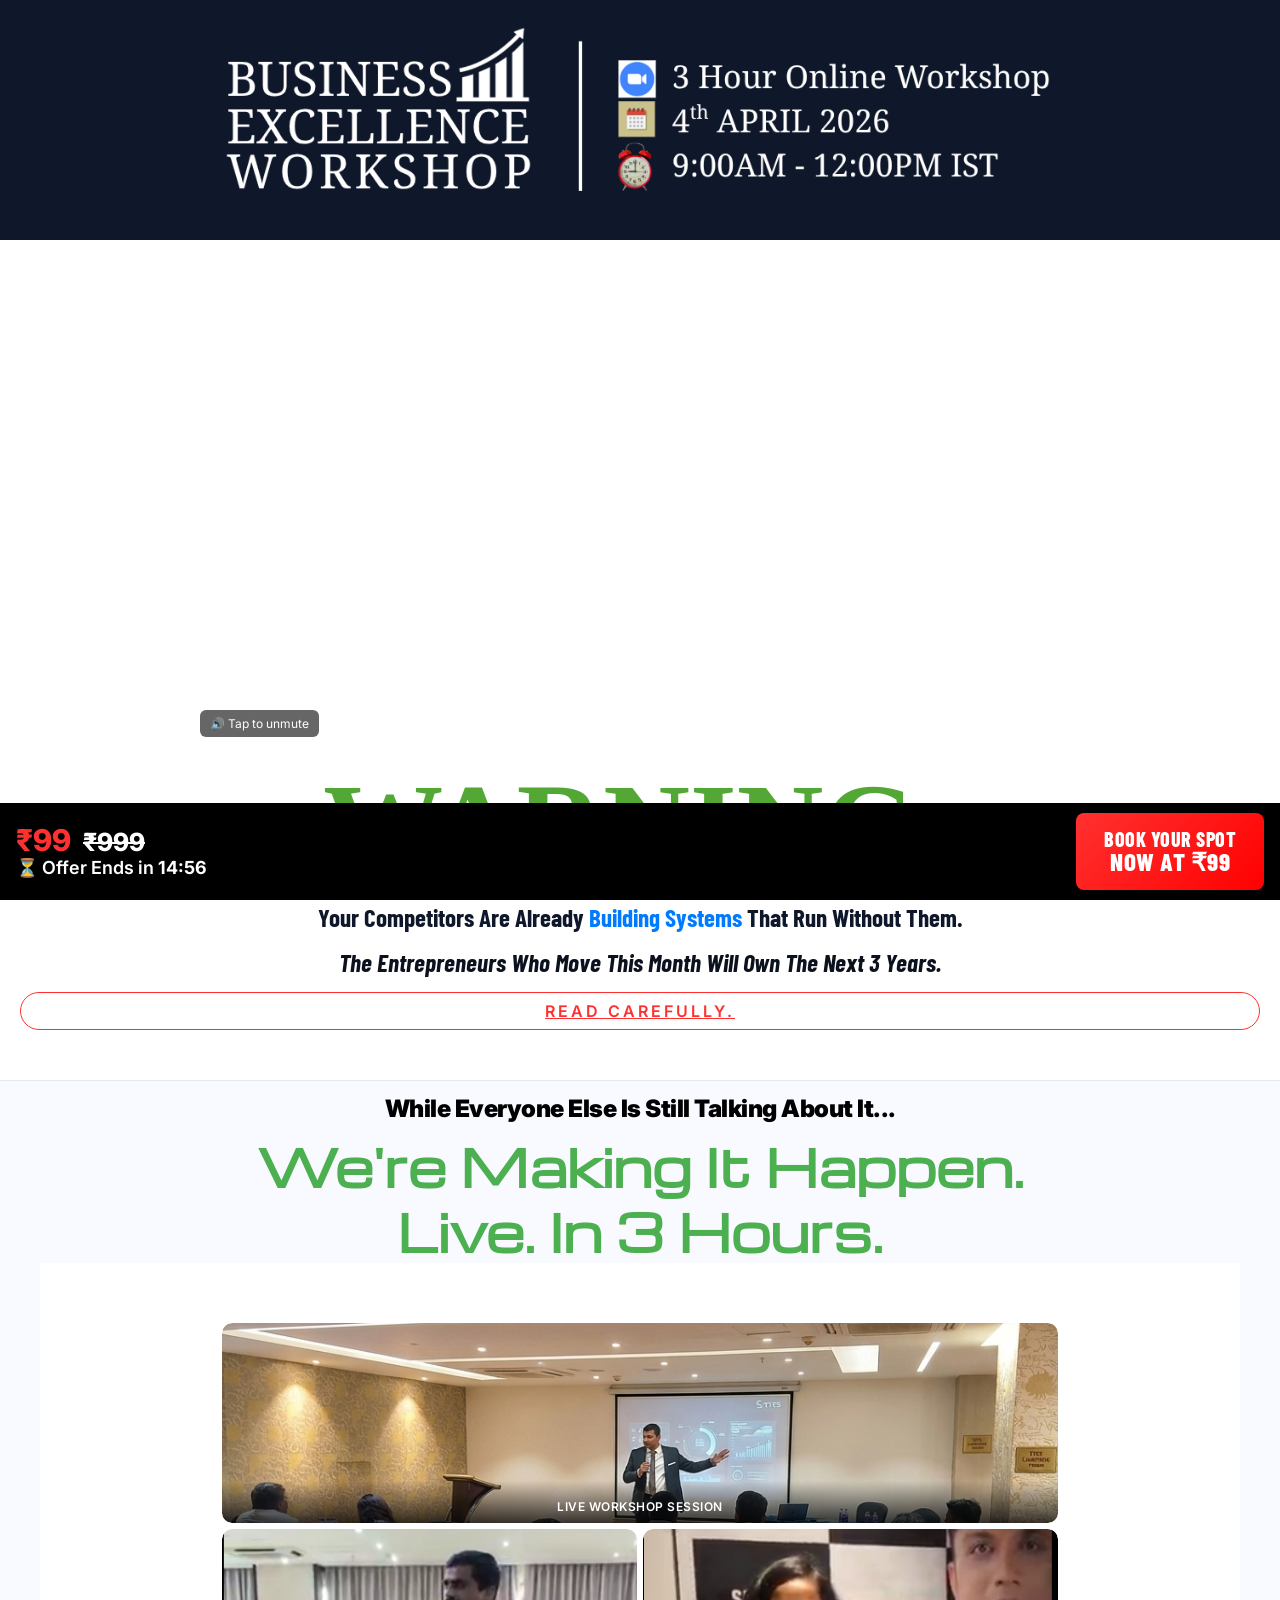
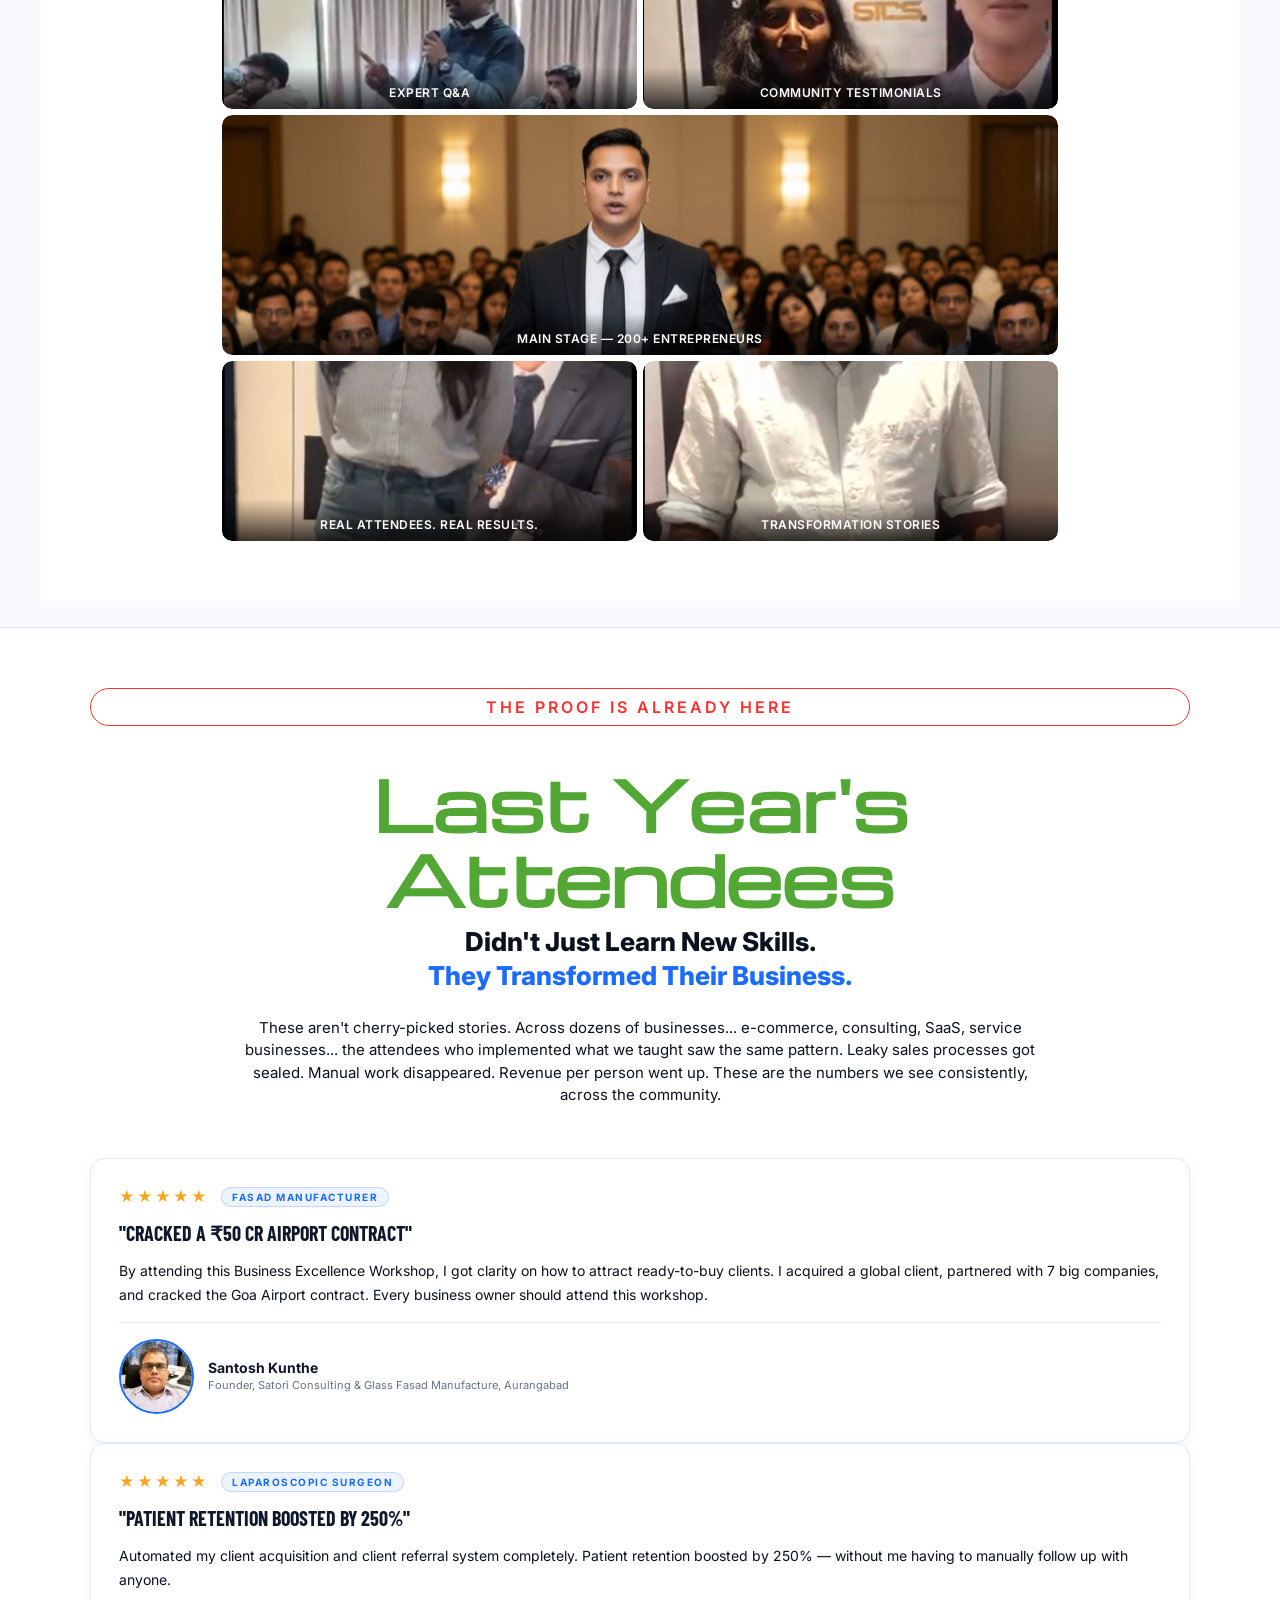
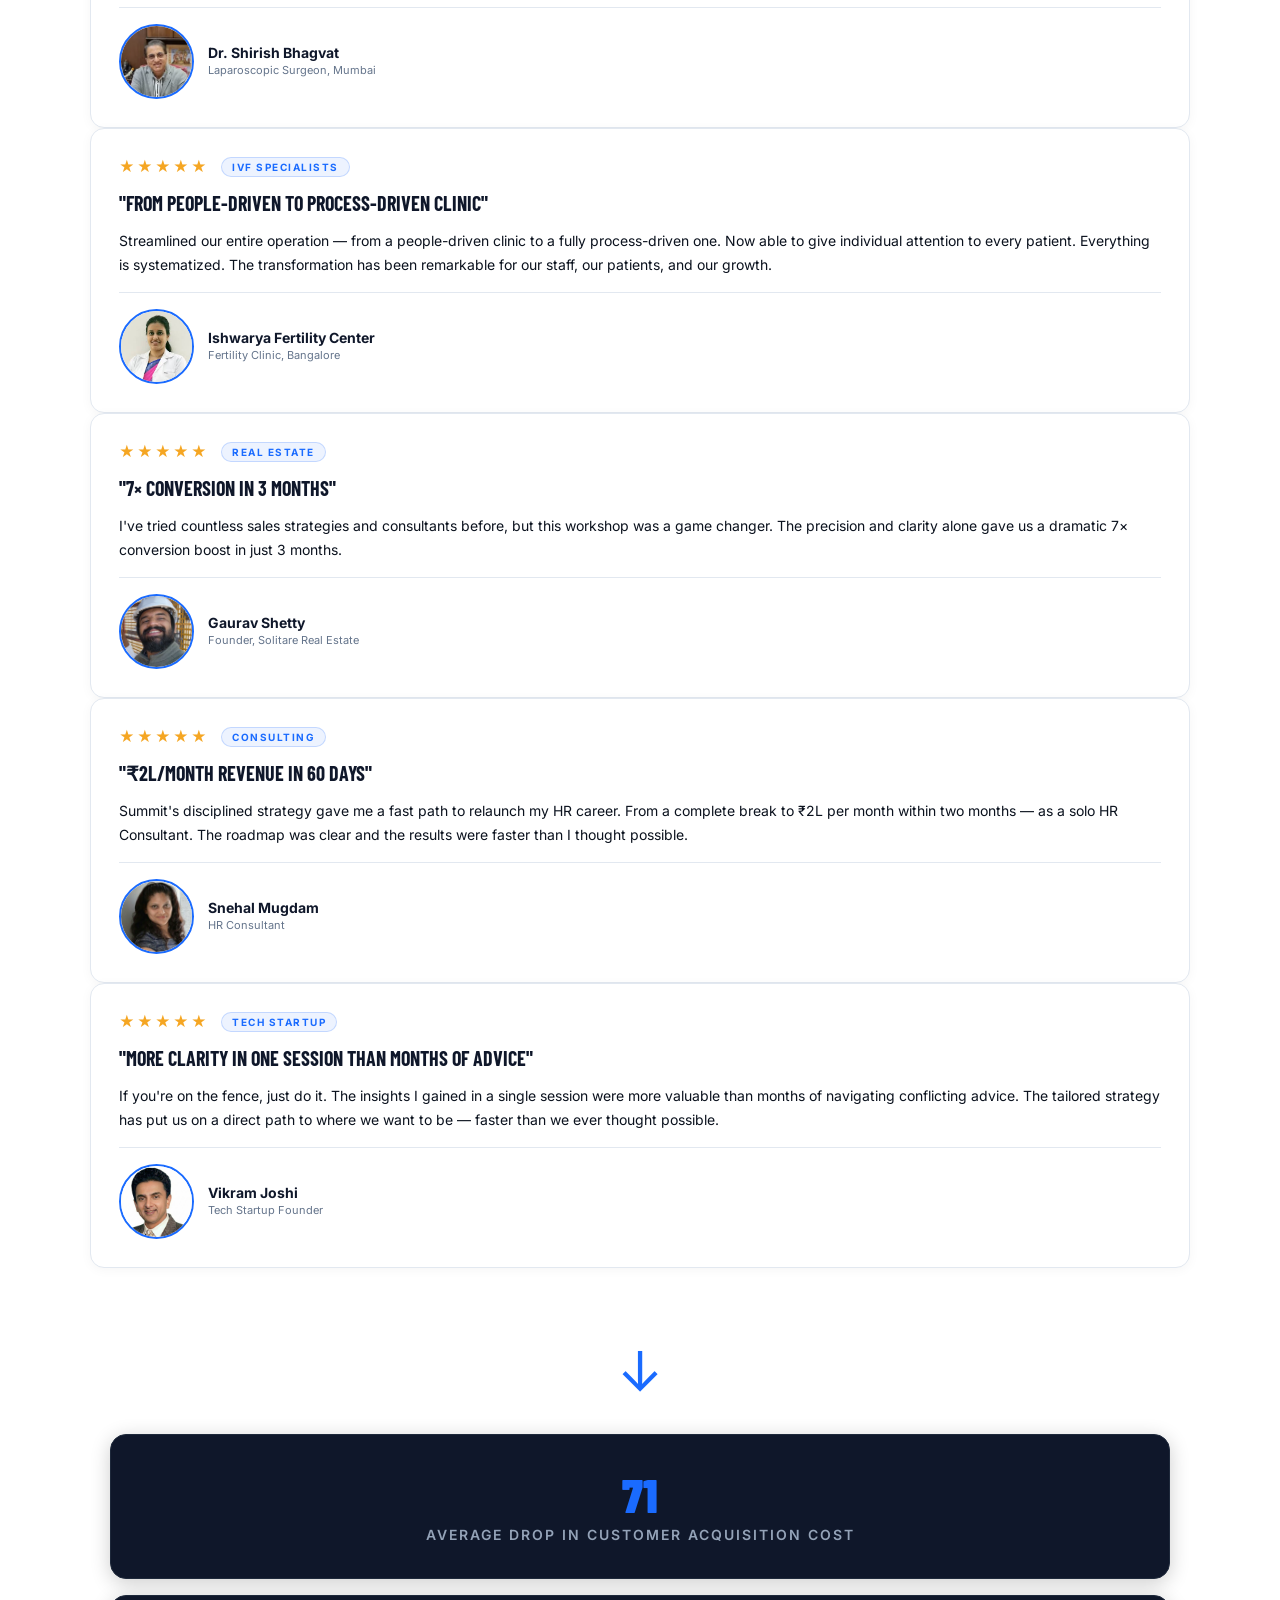
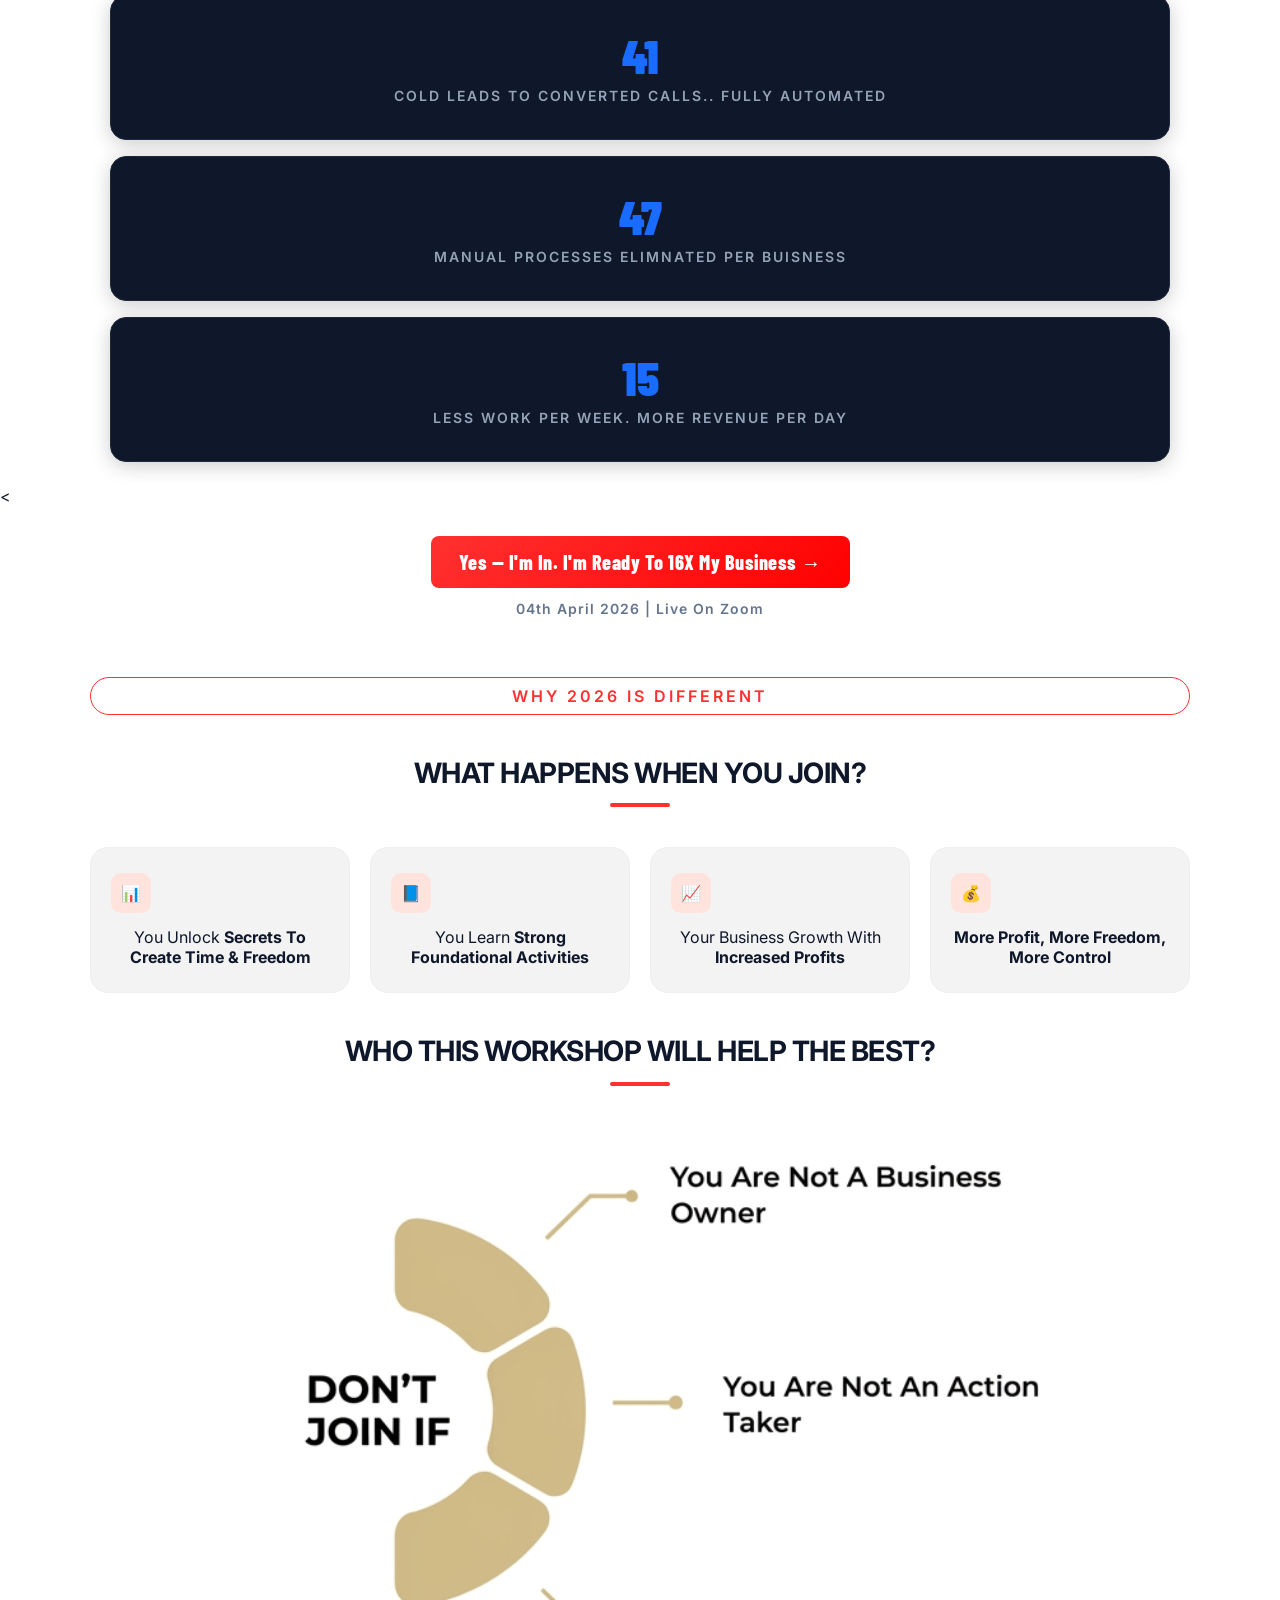
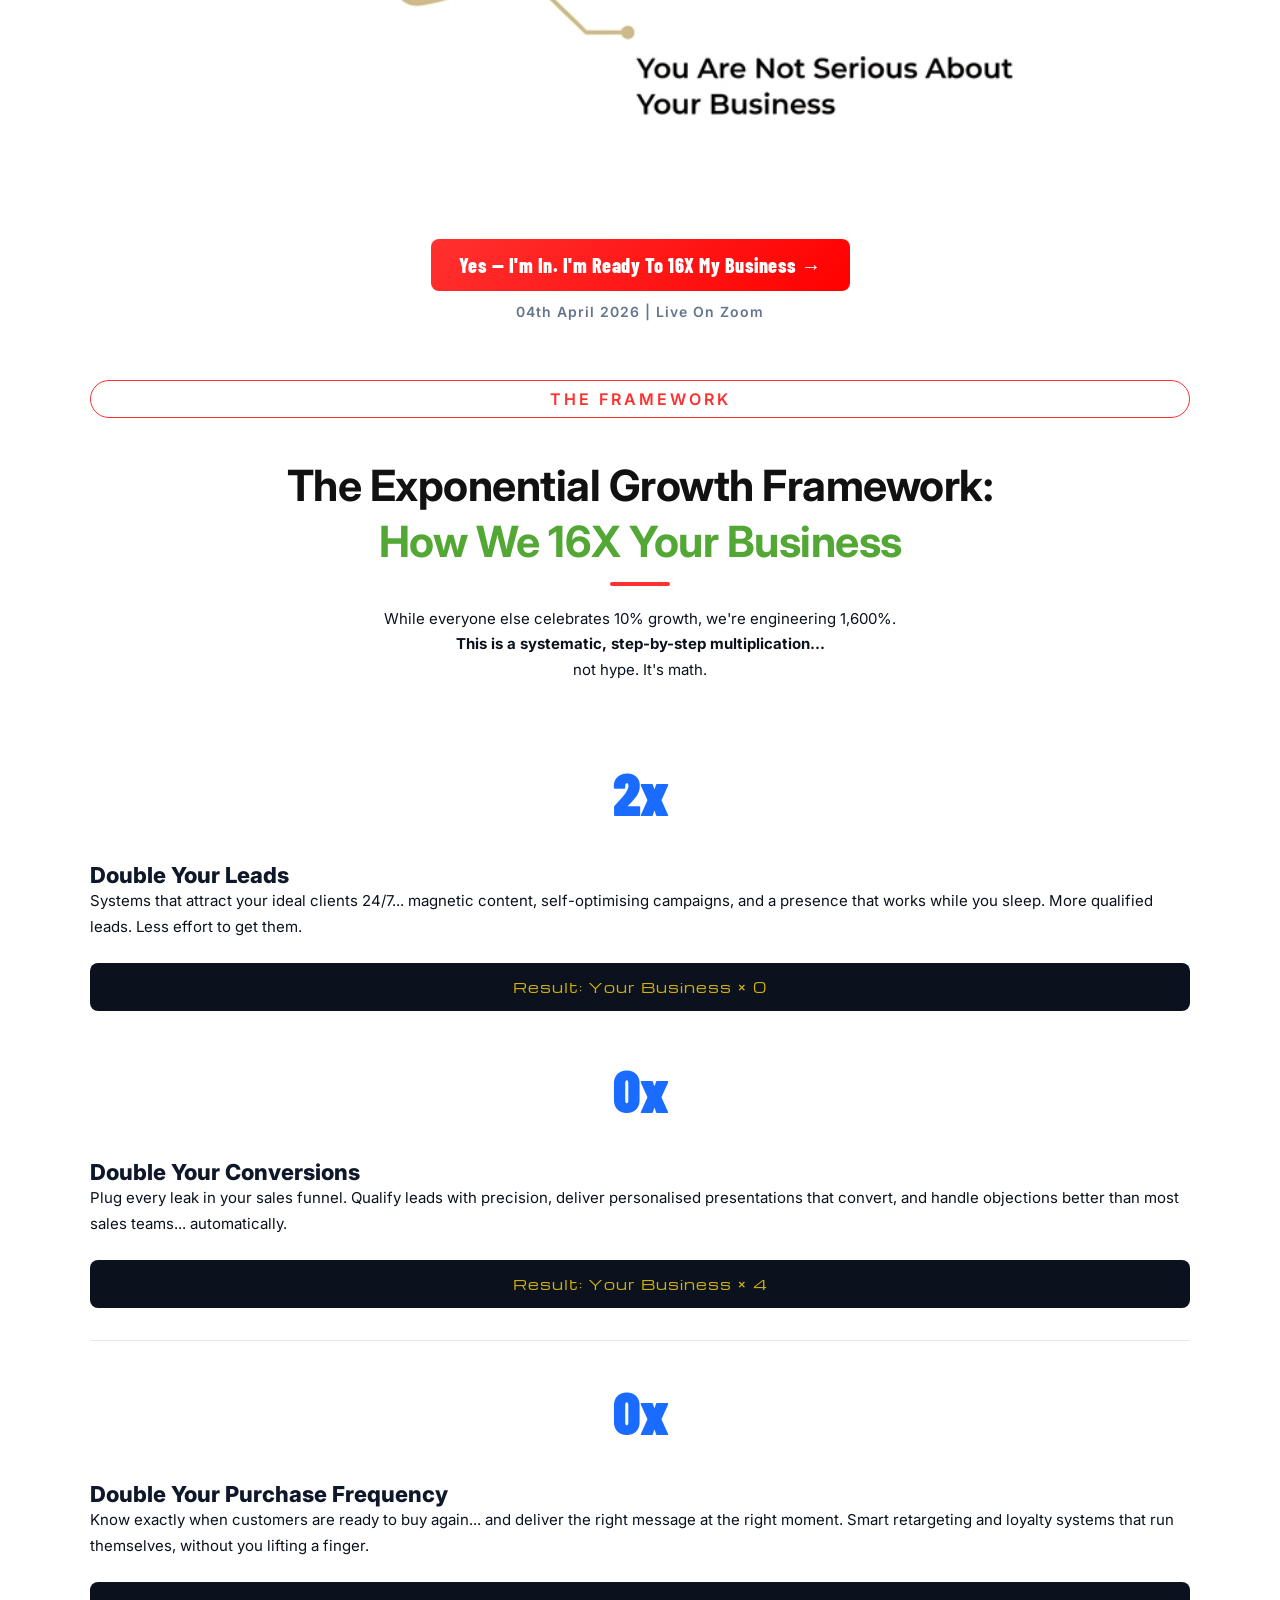
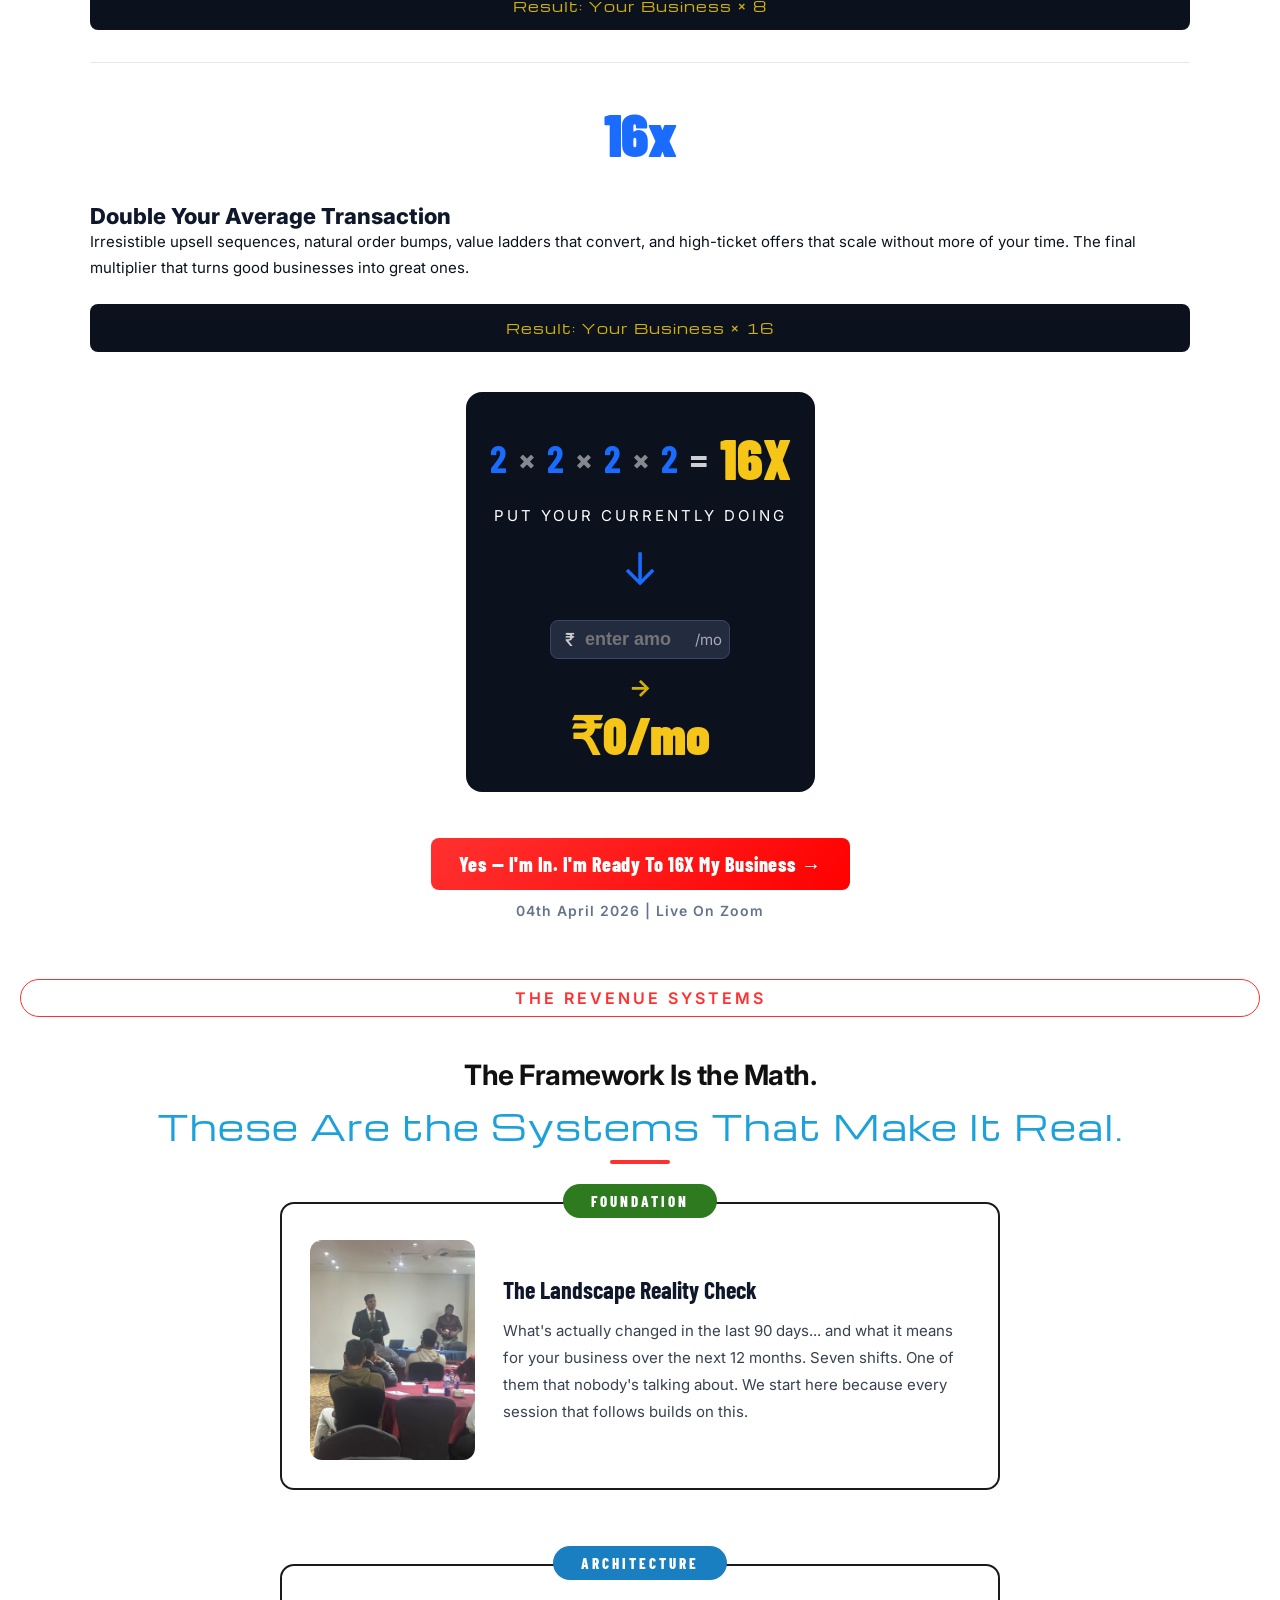
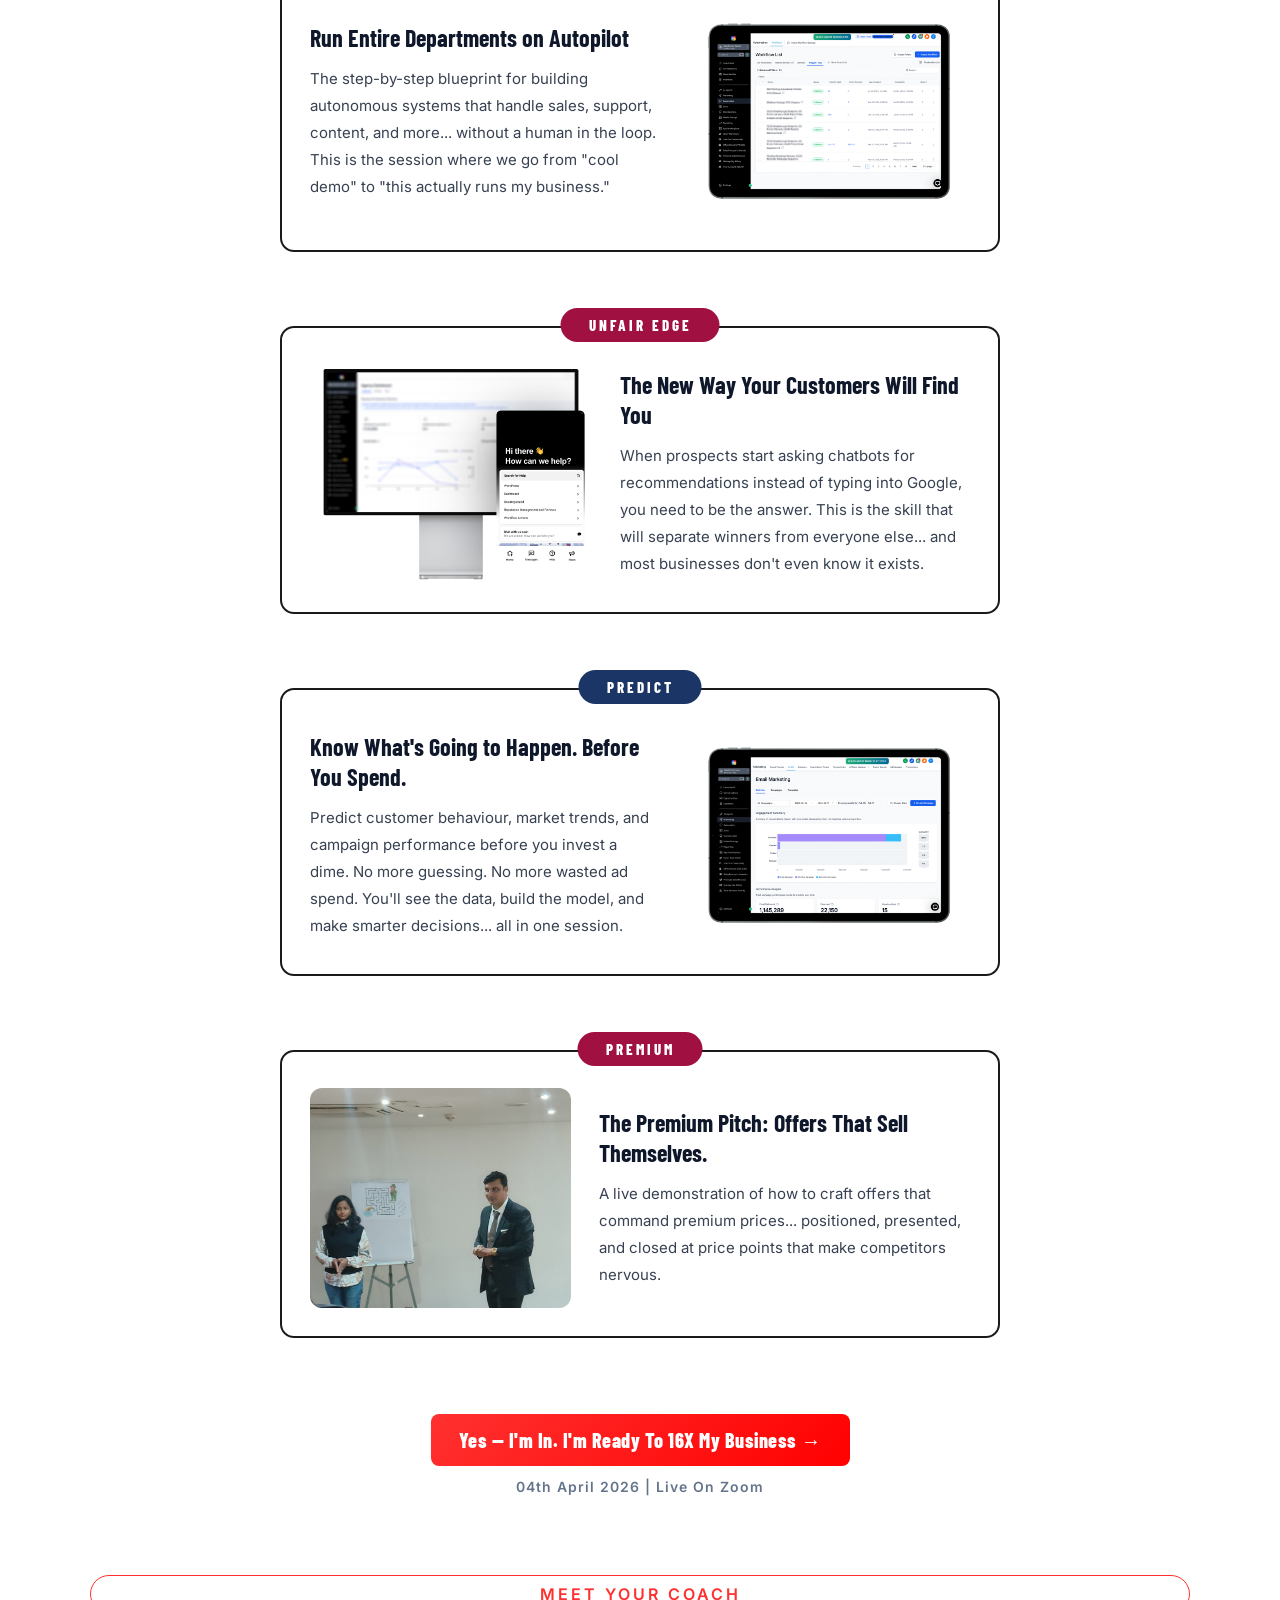
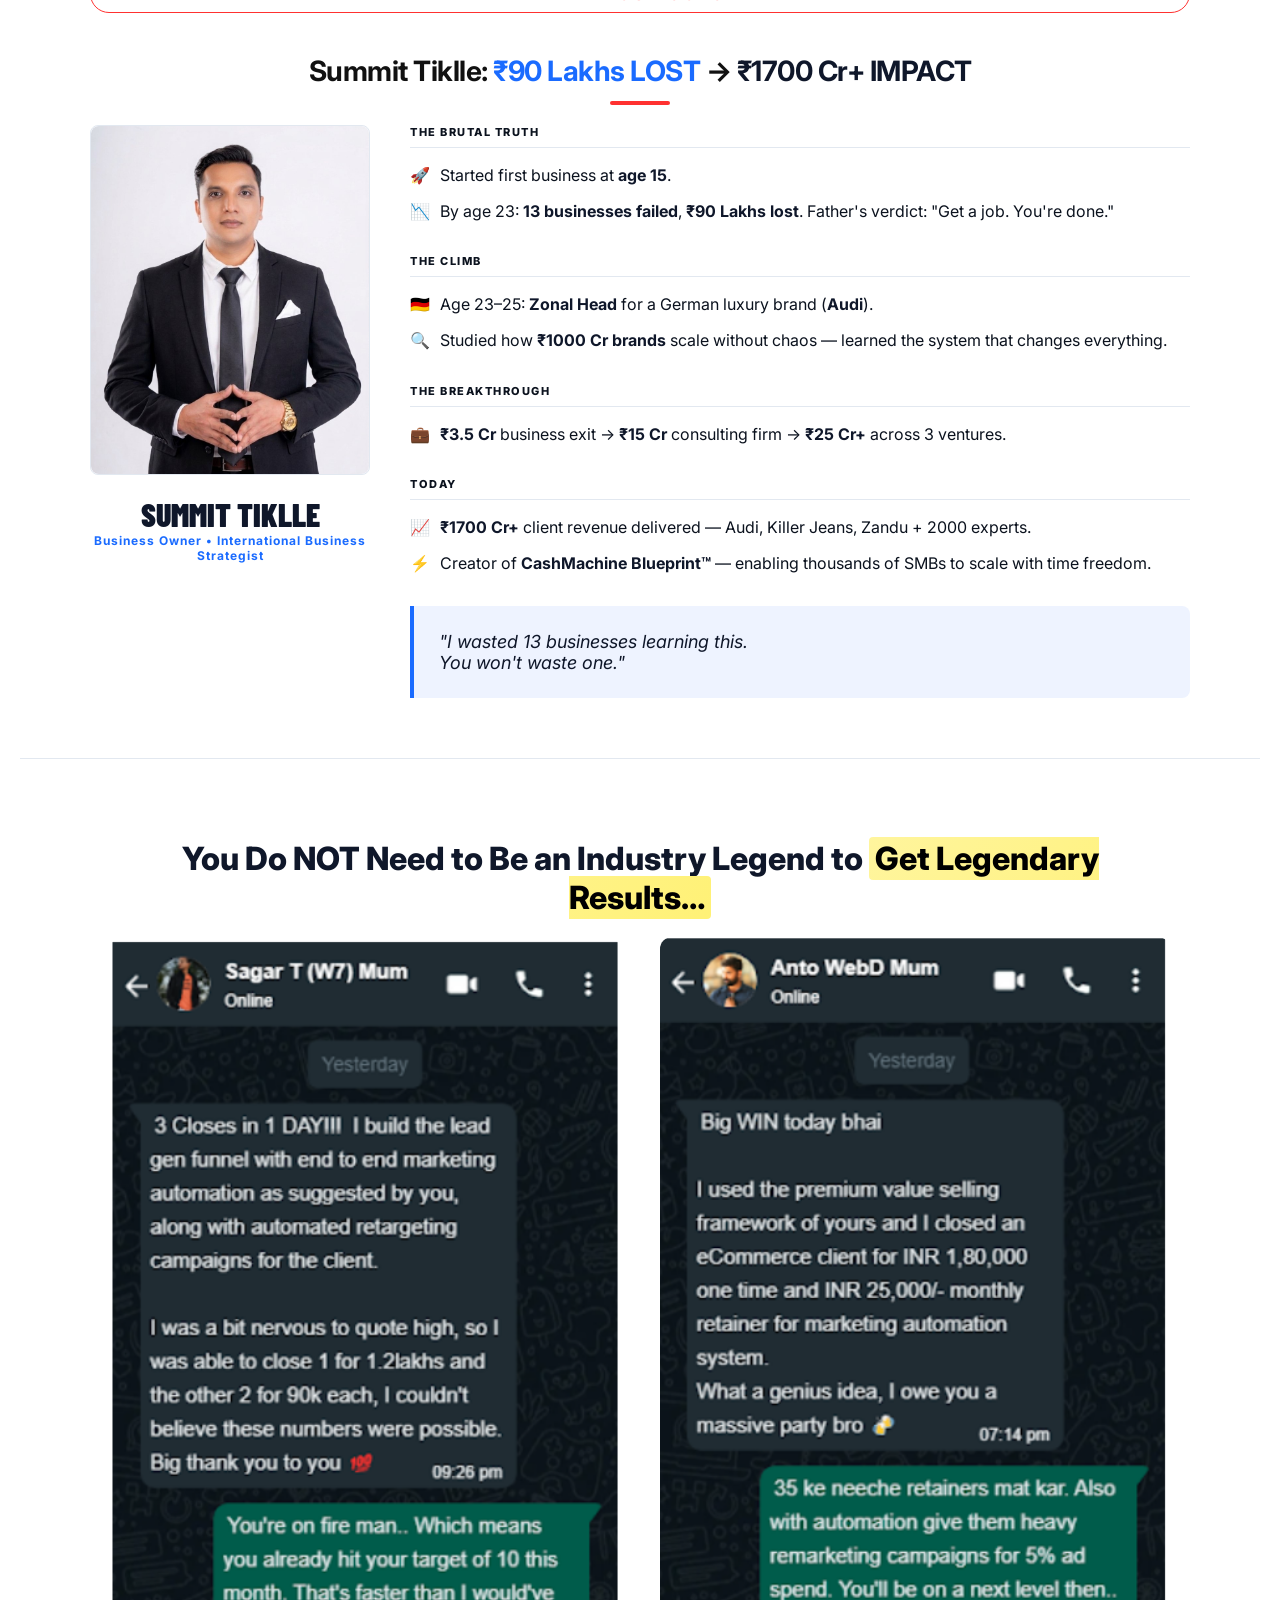
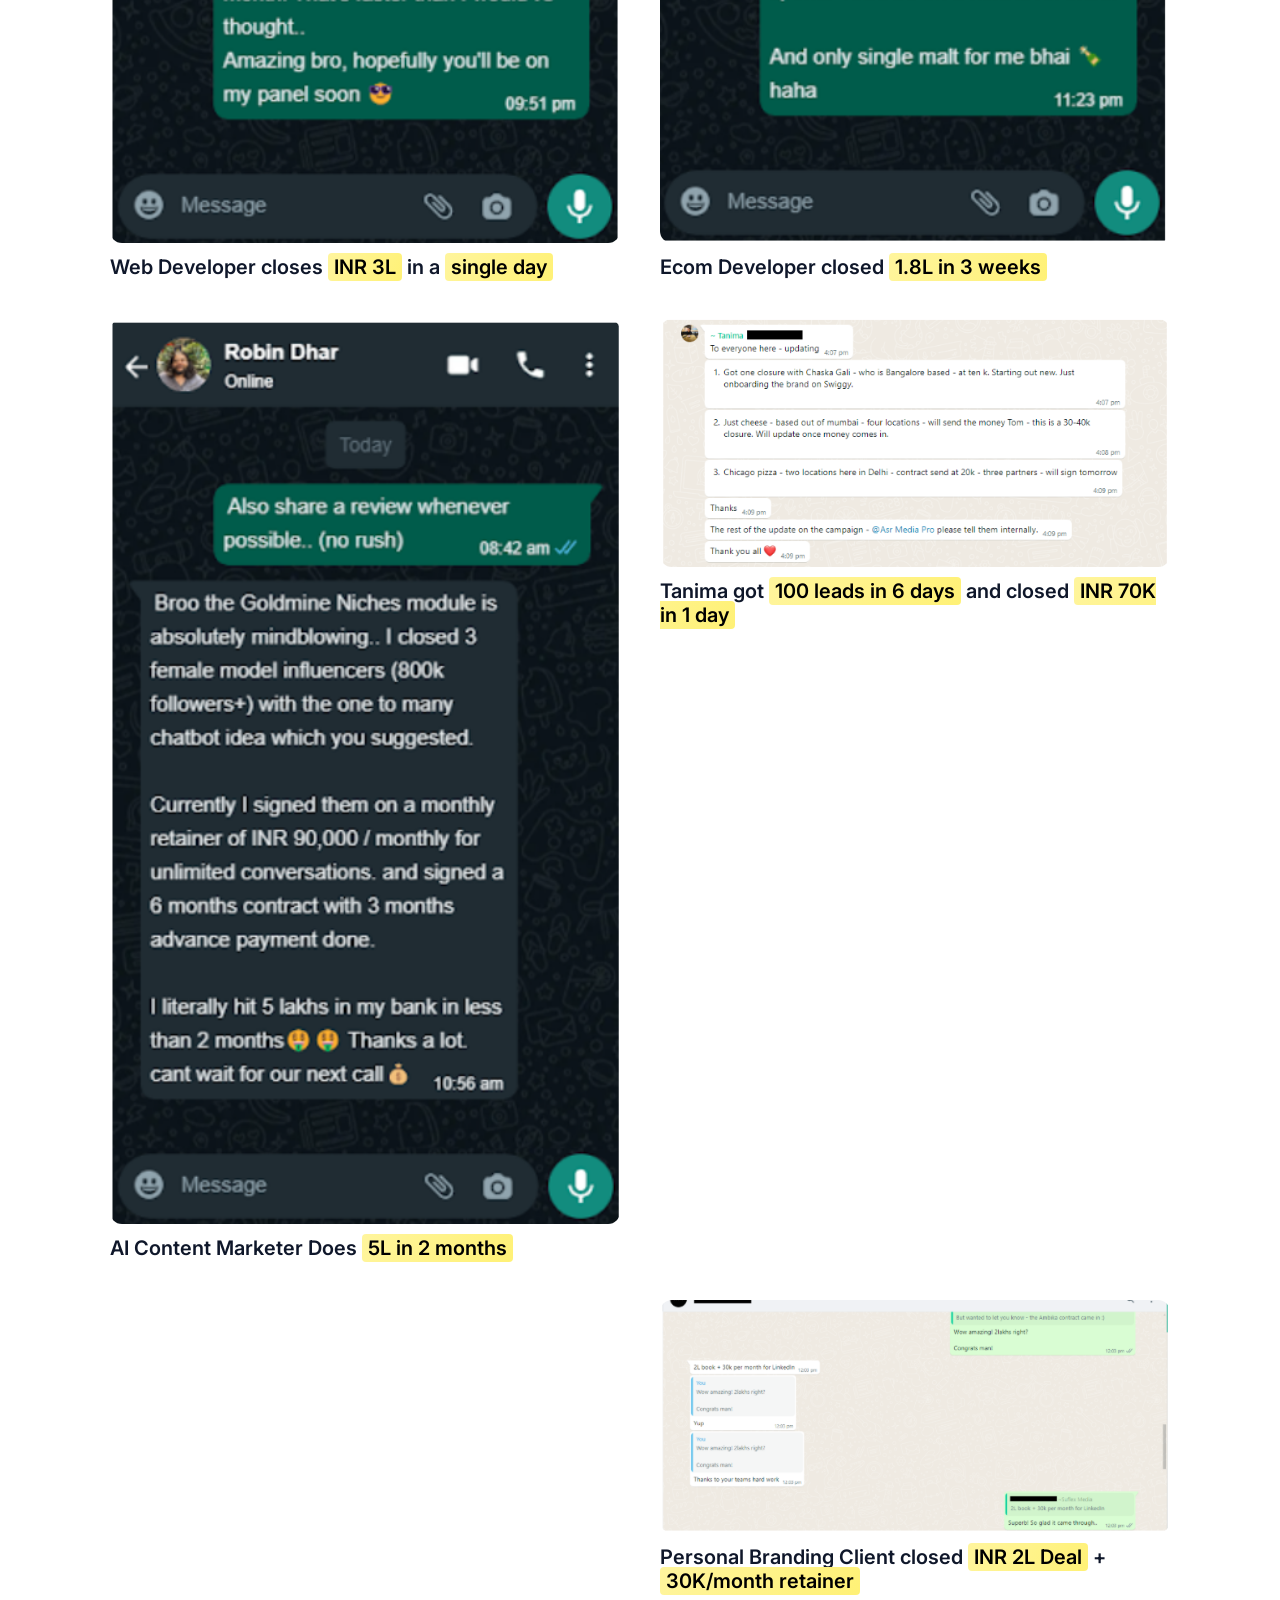
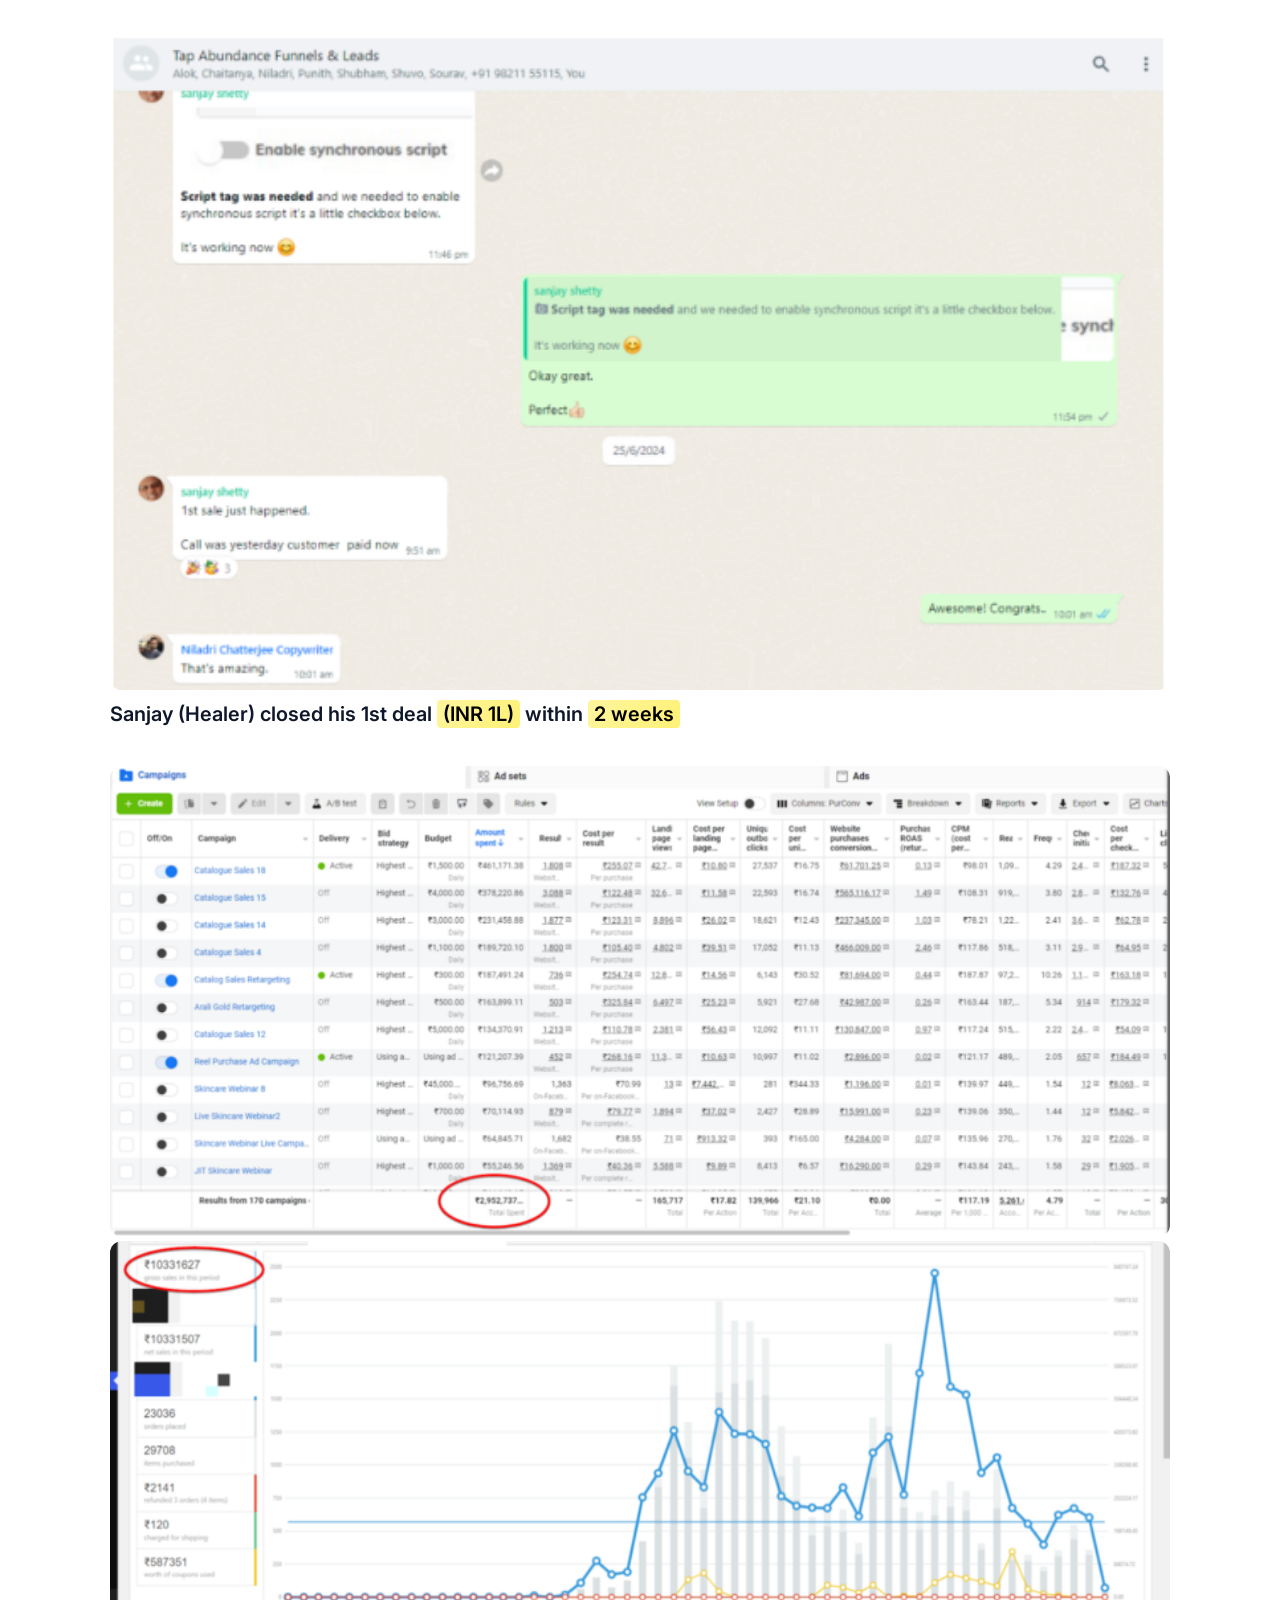
==== bew/index.html @ f4ed8dd9 "v1.7 - added utm name" ====
<!DOCTYPE html>
<html lang="en">
<head>
<meta charset="UTF-8">
<meta name="viewport" content="width=device-width, initial-scale=1.0">
<title>Business Excellence Workshop 2026 | AI Mastery</title>
<link href="https://fonts.googleapis.com/css2?family=Barlow+Condensed:wght@600;700;800;900&family=Inter:wght@400;500;600;700;800&display=swap" rel="stylesheet">

<link rel="stylesheet" href="style.css">
<link href="https://fonts.googleapis.com/css2?family=Michroma&display=swap" rel="stylesheet">

<script type="text/javascript">
    (function(c,l,a,r,i,t,y){
        c[a]=c[a]||function(){(c[a].q=c[a].q||[]).push(arguments)};
        t=l.createElement(r);t.async=1;t.src="https://www.clarity.ms/tag/"+i;
        y=l.getElementsByTagName(r)[0];y.parentNode.insertBefore(t,y);
    })(window, document, "clarity", "script", "w2zfa7dmsz");
</script>

<script type="text/javascript">
    (function(c,l,a,r,i,t,y){
        c[a]=c[a]||function(){(c[a].q=c[a].q||[]).push(arguments)};
        t=l.createElement(r);t.async=1;t.src="https://www.clarity.ms/tag/"+i;
        y=l.getElementsByTagName(r)[0];y.parentNode.insertBefore(t,y);
    })(window, document, "clarity", "script", "w2zfa7dmsz");
</script>

<!-- Meta Pixel Code -->
<script>
!function(f,b,e,v,n,t,s)
{if(f.fbq)return;n=f.fbq=function(){n.callMethod?
n.callMethod.apply(n,arguments):n.queue.push(arguments)};
if(!f._fbq)f._fbq=n;n.push=n;n.loaded=!0;n.version='2.0';
n.queue=[];t=b.createElement(e);t.async=!0;
t.src=v;s=b.getElementsByTagName(e)[0];
s.parentNode.insertBefore(t,s)}(window, document,'script',
'https://connect.facebook.net/en_US/fbevents.js');
fbq('init', '535586978926993');
fbq('track', 'PageView');
</script>
<noscript><img height="1" width="1" style="display:none"
src="https://www.facebook.com/tr?id=535586978926993&ev=PageView&noscript=1"
/></noscript>
<!-- End Meta Pixel Code -->

</head>

<body>

<header class="header">
  <div class="header-inner">
    <img src="header-img.png" alt="Business Excellence Workshop" class="header-img">
  </div>
</header>

<script src="https://fast.wistia.com/player.js" async></script>
<script src="https://fast.wistia.com/embed/c01znpuj04.js" async type="module"></script>

<style>
wistia-player[media-id='c01znpuj04']:not(:defined) {
  background: center / contain no-repeat url('https://fast.wistia.com/embed/medias/c01znpuj04/swatch');
  display: block;
  filter: blur(5px);
  padding-top: 56.25%;
}
</style>

<div class="video-wrap">
  <div class="unmute-overlay">🔊 Tap to unmute</div>
  <wistia-player
    media-id="c01znpuj04"
    aspect="1.7777777777777777"
    autoplay="true"
    muted="true"
    loop
  ></wistia-player>
</div>

<script>
document.addEventListener("DOMContentLoaded", function () {
  const overlay = document.querySelector(".unmute-overlay");
  const player = document.querySelector("wistia-player");

  overlay.addEventListener("click", function () {
    player.muted = false;
    player.volume = 1;
    overlay.style.display = "none";
  });
});
</script>

<div class="warning-block">
  <div class="warn-word">WARNING:</div>
  <p class="warn-headline">
    Your Competitors Are Already <span class="warn-highlight">Building Systems</span> That Run Without Them.
  </p>
  <p class="warn-headline warn-italic">
    The Entrepreneurs Who Move This Month Will Own The Next 3 Years.
  </p>
  <a href="https://ai.stcs.in/register" class="proof-pill">READ CAREFULLY.</a>
</div>

<div class="live-urgency-block">
    <div class="live-container">
        <p class="talking-text">While Everyone Else Is Still Talking About It...</p>
        <h2 class="making-happen">
            We're Making It Happen.<br>
            Live. In 3 Hours.
        </h2>

  <section class="collage-showcase">
    <div class="collage-mosaic">

      <!-- Row 1: Full-width top banner -->
      <div class="mosaic-row mosaic-row--top">
        <div class="mosaic-cell mosaic-cell--wide">
          <div class="mosaic-img-wrap">
            <img src="prev-workshop.png" alt="Workshop audience" class="mosaic-img" style="object-position: center 8%;">
            <div class="mosaic-label">Live Workshop Session</div>
          </div>
        </div>
      </div>

      <!-- Row 2: Two side-by-side -->
      <div class="mosaic-row mosaic-row--mid">
        <div class="mosaic-cell">
          <div class="mosaic-img-wrap">
            <img src="man-speaking.png" alt="Expert speaking" class="mosaic-img" style="object-position: 10% 42%;">
            <div class="mosaic-label">Expert Q&amp;A</div>
          </div>
        </div>
        <div class="mosaic-cell">
          <div class="mosaic-img-wrap">
            <img src="women-video.png" alt="Attendee at STCS" class="mosaic-img" style="object-position: 80% 42%;">
            <div class="mosaic-label">Community Testimonials</div>
          </div>
        </div>
      </div>

      <!-- Row 3: Full-width stage photo -->
      <div class="mosaic-row mosaic-row--stage">
        <div class="mosaic-cell mosaic-cell--wide">
          <div class="mosaic-img-wrap">
            <img src="main-stage.png" alt="Main stage speaker" class="mosaic-img" style="object-position: center 68%;">
            <div class="mosaic-label">Main Stage — 200+ Entrepreneurs</div>
          </div>
        </div>
      </div>

      <!-- Row 4: Two bottom panels -->
      <div class="mosaic-row mosaic-row--bot">
        <div class="mosaic-cell">
          <div class="mosaic-img-wrap">
            <img src="women2.png" alt="Attendees at event" class="mosaic-img" style="object-position: 15% 92%;">
            <div class="mosaic-label">Real Attendees. Real Results.</div>
          </div>
        </div>
        <div class="mosaic-cell">
          <div class="mosaic-img-wrap">
            <img src="man2.png" alt="Participants sharing" class="mosaic-img" style="object-position: 80% 92%;">
            <div class="mosaic-label">Transformation Stories</div>
          </div>
        </div>
      </div>

    </div>
  </section>
  </div>
</div>



<section class="proof-detail-sec">
    <div class="sec-inner">
        <div class="proof-pill">The Proof Is Already Here</div>

        <h2 class="attendee-title">Last Year's<br>Attendees</h2>

        <p class="attendee-subtitle">Didn't Just Learn New Skills.</p>

        <p class="attendee-blue">They Transformed Their Business.</p>

        <p class="proof-para">
            These aren't cherry-picked stories. Across dozens of businesses... e-commerce, consulting, SaaS, service businesses... the attendees who implemented what we taught saw the same pattern. Leaky sales processes got sealed. Manual work disappeared. Revenue per person went up. These are the numbers we see consistently, across the community.
        </p>
    </div>
</section>

<div class="sec bg-dark">
<div class="sec-inner">
  <!-- Card 1 — Santosh -->
        <div class="review-card">
          <div class="review-top">
            <div class="review-stars">★★★★★</div>
            <div class="review-badge">Fasad Manufacturer </div>
          </div>
          <p class="review-headline">"Cracked a ₹50 Cr Airport Contract"</p>
          <p class="review-text">By attending this Business Excellence Workshop, I got clarity on how to attract ready-to-buy clients. I acquired a global client, partnered with 7 big companies, and cracked the Goa Airport contract. Every business owner should attend this workshop.</p>
          <div class="review-person">
            <img src="santosh.jpeg" alt="Santosh Kunthe" class="review-photo" onerror="this.style.display='none';this.nextElementSibling.style.display='flex'">
            <div class="review-avatar-fallback">SK</div>
            <div>
              <div class="review-name">Santosh Kunthe</div>
              <div class="review-role">Founder, Satori Consulting & Glass Fasad Manufacture, Aurangabad</div>
            </div>
          </div>
        </div>

        <!-- Card 2 — Dr. Shirish -->
        <div class="review-card">
          <div class="review-top">
            <div class="review-stars">★★★★★</div>
            <div class="review-badge">Laparoscopic Surgeon</div>
          </div>
          <p class="review-headline">"Patient Retention Boosted by 250%"</p>
          <p class="review-text">Automated my client acquisition and client referral system completely. Patient retention boosted by 250% — without me having to manually follow up with anyone.</p>
          <div class="review-person">
            <img src="shirish.png" alt="Dr. Shirish Bhagvat" class="review-photo" onerror="this.style.display='none';this.nextElementSibling.style.display='flex'">
            <div class="review-avatar-fallback">SB</div>
            <div>
              <div class="review-name">Dr. Shirish Bhagvat</div>
              <div class="review-role">Laparoscopic Surgeon, Mumbai</div>
            </div>
          </div>
        </div>


        <!-- Card 3 — Ishwarya -->
        <div class="review-card">
          <div class="review-top">
            <div class="review-stars">★★★★★</div>
            <div class="review-badge">IVF Specialists</div>
          </div>
          <p class="review-headline">"From People-Driven to Process-Driven Clinic"</p>
          <p class="review-text">
            Streamlined our entire operation — from a people-driven clinic to a fully process-driven one. Now able to give individual attention to every patient. Everything is systematized. The transformation has been remarkable for our staff, our patients, and our growth.
          </p>
          <div class="review-person">
            <img src="ishwarya.jpeg" alt="Ishwarya Fertility Center" class="review-photo" onerror="this.style.display='none';this.nextElementSibling.style.display='flex'">
            <div class="review-avatar-fallback">IF</div>
            <div>
              <div class="review-name">Ishwarya Fertility Center</div>
              <div class="review-role">Fertility Clinic, Bangalore</div>
            </div>
          </div>
        </div>

        <!-- Card 4 — Gaurav -->
        <div class="review-card">
          <div class="review-top">
            <div class="review-stars">★★★★★</div>
            <div class="review-badge">Real Estate</div>
          </div>
          <p class="review-headline">"7× Conversion in 3 Months"</p>
          <p class="review-text">I've tried countless sales strategies and consultants before, but this workshop was a game changer. The precision and clarity alone gave us a dramatic 7× conversion boost in just 3 months.</p>
          <div class="review-person">
            <img src="shetty.jpeg" alt="Gaurav Shetty" class="review-photo" onerror="this.style.display='none';this.nextElementSibling.style.display='flex'">
            <div class="review-avatar-fallback">GS</div>
            <div>
              <div class="review-name">Gaurav Shetty</div>
              <div class="review-role">Founder, Solitare Real Estate</div>
            </div>
          </div>
        </div>

        <!-- Card 5 — Snehal -->
        <div class="review-card">
          <div class="review-top">
            <div class="review-stars">★★★★★</div>
            <div class="review-badge">Consulting</div>
          </div>
          <p class="review-headline">"₹2L/Month Revenue in 60 Days"</p>
          <p class="review-text">Summit's disciplined strategy gave me a fast path to relaunch my HR career. From a complete break to ₹2L per month within two months — as a solo HR Consultant. The roadmap was clear and the results were faster than I thought possible.</p>
          <div class="review-person">
            <img src="snehal.jpg" alt="Snehal Mugdam" class="review-photo" onerror="this.style.display='none';this.nextElementSibling.style.display='flex'">
            <div class="review-avatar-fallback">SM</div>
            <div>
              <div class="review-name">Snehal Mugdam</div>
              <div class="review-role">HR Consultant</div>
            </div>
          </div>
        </div>

        <!-- Card 6 — Vikram -->
        <div class="review-card">
          <div class="review-top">
            <div class="review-stars">★★★★★</div>
            <div class="review-badge">Tech Startup</div>
          </div>
          <p class="review-headline">"More Clarity in One Session Than Months of Advice"</p>
          <p class="review-text">If you're on the fence, just do it. The insights I gained in a single session were more valuable than months of navigating conflicting advice. The tailored strategy has put us on a direct path to where we want to be — faster than we ever thought possible.</p>
          <div class="review-person">
            <img src="saas.jpeg" alt="Vikram Joshi" class="review-photo" onerror="this.style.display='none';this.nextElementSibling.style.display='flex'">
            <div class="review-avatar-fallback">VJ</div>
            <div>
              <div class="review-name">Vikram Joshi</div>
              <div class="review-role">Tech Startup Founder</div>
            </div>
          </div>
        </div>

      </div>
    </div>
  </section>

  <div class="arrow-big">↓</div>

  <div class="stats-row">
    <div class="stat-item"><div class="stat-num"><span class="counter" data-target="71" data-suffix="%">0%</span></div>
        <div class="stat-lbl">Average Drop in Customer Acquisition Cost</div></div>
    <div class="stat-item"><div class="stat-num"><span class="counter" data-target="41" data-suffix="%">0%</span></div>
        <div class="stat-lbl">Cold Leads to Converted Calls.. Fully Automated</div></div>
    <div class="stat-item"><div class="stat-num"><span class="counter" data-target="47" data-suffix="">0</span></div>
        <div class="stat-lbl">Manual Processes Elimnated Per Buisness</div></div>
    <div class="stat-item"><div class="stat-num"><span class="counter" data-target="15" data-suffix="hrs">0hrs</span></div>
        <div class="stat-lbl">Less Work Per Week. More Revenue Per Day</div></div>
  </div>
<
<div class="rs-cta">
    <a href="javascript:void(0)" class="rs-cta-btn payBtn" onclick="goToPayment()">
      Yes — I'm In. I'm Ready To 16X My Business →
    </a>
  <p class="rs-cta-sub">
    04th April 2026 | Live On Zoom
  </p>
</div>

<div class="sec">
  <div class="sec-inner">
    <div class="proof-pill">Why 2026 Is Different</div>

    <section class="change-cards-sec">
      <div class="sec-inner">

        <h2 class="sec-title" style="text-align:center; color:var(--BLACK);">
          WHAT HAPPENS WHEN YOU JOIN?
        </h2>

        <div class="change-cards-grid">

          <div class="change-card">
            <div class="change-icon">📊</div>
            <p>You Unlock <strong>Secrets To Create Time & Freedom</strong></p>
          </div>

          <div class="change-card">
            <div class="change-icon">📘</div>
            <p>You Learn <strong>Strong Foundational Activities</strong></p>
          </div>

          <div class="change-card">
            <div class="change-icon">📈</div>
            <p>Your Business Growth With <strong>Increased Profits</strong></p>
          </div>

          <div class="change-card">
            <div class="change-icon">💰</div>
            <p><strong>More Profit, More Freedom, More Control</strong></p>
          </div>

        </div>

      </div>
    </section>

    <br>

    <h2 class="sec-title" style="text-align: center; color: var(--BLACK);">
        WHO THIS WORKSHOP WILL HELP THE BEST?
    </h2>
    <div class="framework-container">
      <img src="whowillthishelp.png" alt="Business Breakthrough 2026" class="framework-img">
    </div>

  </div>
</div>

<div class="rs-cta">
    <a href="javascript:void(0)" class="rs-cta-btn payBtn" onclick="goToPayment()">
      Yes — I'm In. I'm Ready To 16X My Business →
    </a>
  <p class="rs-cta-sub">
    04th April 2026 | Live On Zoom
  </p>
</div>

<div class="fw-section sec" id="framework">
<div class="sec-inner">

    <a  class="proof-pill"> THE FRAMEWORK </a>
  <h2 class="sec-title" style="text-align:center; font-size:43px">The Exponential Growth Framework:<br><span style="color:var(--green)"; font-family="Michroma">How We 16X Your Business</span></h2>

  <p class="fw-intro">While everyone else celebrates 10% growth, we're engineering 1,600%.<br>
  <strong>This is a systematic, step-by-step multiplication...</strong><br> not hype. It's math.</p>

  <!-- Step 1: 2x -->
  <div class="fw-step">
    <div class="fw-multiplier" data-target="2">
      <span class="fw-mult-num">2x</span>
    </div>
    <div class="fw-step-icon">
      <!-- People + coin icon like reference -->
      <img src="https://assets.cdn.filesafe.space/2XuO1gRPQHZwhTz1z1jA/media/6797725bef11d146cc713899.gif" alt="Double Your Leads" style="width:64px;height:64px;object-fit:contain;" onerror="this.style.display='none'">
    </div>
    <div class="fw-step-body">
      <h3 class="fw-step-title">Double Your Leads</h3>
      <p class="fw-step-desc">Systems that attract your ideal clients 24/7... magnetic content, self-optimising campaigns, and a presence that works while you sleep. More qualified leads. Less effort to get them.</p>
    </div>
    <div class="fw-result-bar">
      Result: Your Business × <span class="fw-result-num" data-target="4">0</span>
    </div>

  <!-- Step 2: 4x -->
  <div class="fw-step">
    <div class="fw-multiplier" data-target="4">
      <span class="fw-mult-num">4x</span>
    </div>
    <div class="fw-step-icon">
      <img src="https://assets.cdn.filesafe.space/2XuO1gRPQHZwhTz1z1jA/media/67977278c21e37021cbbf90b.gif" alt="Double Your Conversions" style="width:64px;height:64px;object-fit:contain;" onerror="this.style.display='none'">
    </div>
    <div class="fw-step-body">
      <h3 class="fw-step-title">Double Your Conversions</h3>
      <p class="fw-step-desc">Plug every leak in your sales funnel. Qualify leads with precision, deliver personalised presentations that convert, and handle objections better than most sales teams... automatically.</p>
    </div>
    <div class="fw-result-bar">Result: Your Business × 4</div>
  </div>

  <!-- Step 3: 8x -->
  <div class="fw-step">
    <div class="fw-multiplier" data-target="8">
      <span class="fw-mult-num">8x</span>
    </div>
    <div class="fw-step-icon">
      <img src="https://assets.cdn.filesafe.space/2XuO1gRPQHZwhTz1z1jA/media/679772d46a58c408cb21251e.gif" alt="Double Your Purchase Frequency" style="width:64px;height:64px;object-fit:contain;" onerror="this.style.display='none'">
    </div>
    <div class="fw-step-body">
      <h3 class="fw-step-title">Double Your Purchase Frequency</h3>
      <p class="fw-step-desc">Know exactly when customers are ready to buy again... and deliver the right message at the right moment. Smart retargeting and loyalty systems that run themselves, without you lifting a finger.</p>
    </div>
    <div class="fw-result-bar">Result: Your Business × 8</div>
  </div>

  <!-- Step 4: 16x -->
  <div class="fw-step">
    <div class="fw-multiplier" data-target="16">
      <span class="fw-mult-num">16x</span>
    </div>
    <div class="fw-step-icon">
      <img src="https://assets.cdn.filesafe.space/2XuO1gRPQHZwhTz1z1jA/media/6797733ee7a863164138d34b.gif" alt="Double Your Average Transaction" style="width:64px;height:64px;object-fit:contain;" onerror="this.style.display='none'">
    </div>
    <div class="fw-step-body">
      <h3 class="fw-step-title">Double Your Average Transaction</h3>
      <p class="fw-step-desc">Irresistible upsell sequences, natural order bumps, value ladders that convert, and high-ticket offers that scale without more of your time. The final multiplier that turns good businesses into great ones.</p>
    </div>
    <div class="fw-result-bar">Result: Your Business × 16</div>
  </div>

  <!-- Formula & Calculator -->
  <div class="fw-formula-block">
    <div class="fw-formula">
      <span class="fw-f-num">2</span>
      <span class="fw-f-op">×</span>
      <span class="fw-f-num">2</span>
      <span class="fw-f-op">×</span>
      <span class="fw-f-num">2</span>
      <span class="fw-f-op">×</span>
      <span class="fw-f-num">2</span>
      <span class="fw-f-eq">=</span>
      <span class="fw-f-result">16X</span>
    </div>
    <br>
    <div class="fw-examples">
      <div class="fw-example-row">
        <div class="fw-ex-currently">PUT YOUR CURRENTLY DOING</div>
        <div class="fw-ex-arrow">↓</div>

        <!-- Input with ₹ prefix -->
        <div class="fw-input-wrap">
          <span class="fw-rupee-prefix">₹</span>
          <input
            class="fw-input"
            id="userInput"
            type="number"
            min="0"
            placeholder="enter amount"
            oninput="calcResult()"
          />
          <span class="fw-slash">/mo</span>
        </div>

        <div class="fw-ex-arrow2">→</div>
        <div class="fw-ex-to" id="resultDisplay">₹1,60,000/mo</div>
      </div>
    </div>
  </div>

  <script>
    function calcResult() {
      const val = parseFloat(document.getElementById('userInput').value) || 0;
      const result = val * 16;
      const formatted = result.toLocaleString('en-IN'); // Indian number format
      document.getElementById('resultDisplay').textContent = '₹' + formatted + '/mo';
    }
    calcResult(); // run on load
  </script>

</div>
</div>

<!-- CTA Button Section -->
<div class="rs-cta">
    <a href="javascript:void(0)" class="rs-cta-btn payBtn" onclick="goToPayment()">
      Yes — I'm In. I'm Ready To 16X My Business →
    </a>
  <p class="rs-cta-sub">
    04th April 2026 | Live On Zoom
  </p>
</div> <br> <br>

      <!-- ══ MODULE 1: FOUNDATION ══ -->
      <a  class="proof-pill"> THE REVENUE SYSTEMS </a>
      <h2 class="sec-title">
        The Framework Is the Math.
        <br>
        <span class="sec-subtitle">
          These Are the Systems That Make It Real.
        </span>
      </h2>

        <div class="rs-module">
          <div class="rs-module-bar rs-bar-green">FOUNDATION</div>
          <div class="rs-module-content">
            <div class="rs-module-img-wrap">
                <img
                  src="foundation-img.JPG"
                  alt="Foundation Module"
                  class="rs-module-img img-custom-1"
                onerror="this.src='https://placehold.co/440x280/1a2a1a/4a8c2a?text=Foundation+Session'"
              >
            </div>
            <div class="rs-module-text">
              <h4 class="rs-module-title">The Landscape Reality Check</h4>
              <p class="rs-module-desc">What's actually changed in the last 90 days... and what it means for your business over the next 12 months. Seven shifts. One of them that nobody's talking about. We start here because every session that follows builds on this.</p>
            </div>
          </div>
        </div>

        <!-- ══ MODULE 2: VOICE AI ══ -->
        <div class="rs-module">
          <div class="rs-module-bar rs-bar-blue">ARCHITECTURE</div>
          <div class="rs-module-content">
            <div class="rs-module-img-wrap">
              <img
                src="automation-workflow.png"
                alt="ARCHITECTURE"
                class="rs-module-img"
                onerror="this.src='https://placehold.co/440x280/0a1a2a/2a6ca0?text=Voice+AI+Session'"
              >
            </div>
            <div class="rs-module-text">
              <h4 class="rs-module-title">Run Entire Departments on Autopilot</h4>
              <p class="rs-module-desc">The step-by-step blueprint for building autonomous systems that handle sales, support, content, and more... without a human in the loop. This is the session where we go from "cool demo" to "this actually runs my business."</p>
            </div>
          </div>
        </div>

        <!-- ══ MODULE 3: BUILD LIVE ══ -->
        <div class="rs-module">
          <div class="rs-module-bar rs-bar-maroon">UNFAIR EDGE</div>
          <div class="rs-module-content">
            <div class="rs-module-img-wrap">
              <img
                src="unfair-edge.png"
                alt="UNFAIR EDGE"
                class="rs-module-img"
                onerror="this.src='https://placehold.co/440x280/1a0a0a/8c1a40?text=Build+Live+Session'"
              >
            </div>
            <div class="rs-module-text">
              <h4 class="rs-module-title">The New Way Your Customers Will Find You</h4>
              <p class="rs-module-desc">When prospects start asking chatbots for recommendations instead of typing into Google, you need to be the answer. This is the skill that will separate winners from everyone else... and most businesses don't even know it exists.</p>
            </div>
          </div>
        </div>

        <!-- ══ MODULE 4: ARCHITECTURE ══ -->
        <div class="rs-module">
          <div class="rs-module-bar rs-bar-navy">PREDICT</div>
          <div class="rs-module-content">
            <div class="rs-module-img-wrap">
              <img
                src="predict.png"
                alt="Architecture Module"
                class="rs-module-img"
                onerror="this.src='https://placehold.co/440x280/040c1a/1a3566?text=Architecture+Session'"
              >
            </div>
            <div class="rs-module-text">
              <h4 class="rs-module-title">Know What's Going to Happen. Before You Spend.</h4>
              <p class="rs-module-desc">Predict customer behaviour, market trends, and campaign performance before you invest a dime. No more guessing. No more wasted ad spend. You'll see the data, build the model, and make smarter decisions... all in one session.
</p>
            </div>
          </div>
        </div>

        <!-- ══ MODULE 5: UNFAIR EDGE ══ -->
        <div class="rs-module">
          <div class="rs-module-bar rs-bar-maroon">PREMIUM</div>
          <div class="rs-module-content">
            <div class="rs-module-img-wrap">
              <img
                  src="premium.png"
                    alt="Unfair Edge Module"
                    class="rs-module-img img-custom-2"
                onerror="this.src='https://placehold.co/440x280/1a0510/8c1a40?text=Unfair+Edge+Session'"
              >
            </div>
            <div class="rs-module-text">
              <h4 class="rs-module-title">The Premium Pitch: Offers That Sell Themselves.</h4>
              <p class="rs-module-desc">A live demonstration of how to craft offers that command premium prices... positioned, presented, and closed at price points that make competitors nervous.
</p>
            </div>
          </div>
        </div>





        <div class="rs-cta">
            <a href="javascript:void(0)" class="rs-cta-btn payBtn" onclick="goToPayment()">
              Yes — I'm In. I'm Ready To 16X My Business →
            </a>
          <p class="rs-cta-sub">
            04th April 2026 | Live On Zoom
          </p>
        </div>

        <section class="coach-section">
        <div class="sec-inner">
          <div class="proof-pill">Meet Your Coach</div>
          <h2 class="sec-title">Summit Tiklle: <span style="color:var(--blue)">₹90 Lakhs LOST</span> → <span style="color:#0F172A; ">₹1700 Cr+ IMPACT</span></h2>

          <div class="coach-inner">
            <div class="coach-photo-col">
              <div class="coach-img-box">
                <img src="[data-uri]" alt="Summit Tiklle" style="width:100%;height:100%;object-fit:cover;border-radius:inherit;" onerror="this.style.display='none';this.parentElement.innerHTML='<span style=\'font-size:64px;\'>👤</span>'">
              </div>
              <div class="coach-name">Summit Tiklle</div>

      <p class="coach-tag">Business Owner • International Business Strategist</p>
    </div>

    <div class="coach-content">
      <div class="coach-block">
        <span class="coach-label">The Brutal Truth</span>
        <div class="coach-item"><span>🚀</span><span>Started first business at <strong>age 15</strong>.</span></div>
        <div class="coach-item"><span>📉</span><span>By age 23: <strong>13 businesses failed</strong>, <strong>₹90 Lakhs lost</strong>. Father's verdict: "Get a job. You're done."</span></div>
      </div>

      <div class="coach-block">
        <span class="coach-label">The Climb</span>
        <div class="coach-item"><span>🇩🇪</span><span>Age 23–25: <strong>Zonal Head</strong> for a German luxury brand (<strong>Audi</strong>).</span></div>
        <div class="coach-item"><span>🔍</span><span>Studied how <strong>₹1000 Cr brands</strong> scale without chaos — learned the system that changes everything.</span></div>
      </div>

      <div class="coach-block">
        <span class="coach-label">The Breakthrough</span>
        <div class="coach-item"><span>💼</span><span><strong>₹3.5 Cr</strong> business exit → <strong>₹15 Cr</strong> consulting firm → <strong>₹25 Cr+</strong> across 3 ventures.</span></div>
      </div>

      <div class="coach-block">
        <span class="coach-label">Today</span>
        <div class="coach-item"><span>📈</span><span><strong>₹1700 Cr+</strong> client revenue delivered — Audi, Killer Jeans, Zandu + 2000 experts.</span></div>
        <div class="coach-item"><span>⚡</span><span>Creator of <strong>CashMachine Blueprint™</strong> — enabling thousands of SMBs to scale with time freedom.</span></div>
      </div>

      <div class="coach-quote">
        "I wasted 13 businesses learning this.<br>You won't waste one."
      </div>


      </div>
    </div>
  </div>
</div>
</section>

<div class="whatsapp-proof-section">

  <p class="wp-headline">
      You Do NOT Need to Be an Industry Legend to  <span class="highlight"> Get Legendary Results…
  </p>

  <div class="wp-scroll">

    <!-- Item 1 -->
    <div class="wp-item">
      <img src="wp1.png" class="wp-img">
      <p class="wp-caption">
        Web Developer closes <span class="highlight">INR 3L</span> in a
        <span class="highlight">single day</span>
      </p>
    </div>

    <!-- Item 2 -->
    <div class="wp-item">
      <img src="wp2.png" class="wp-img">
    <p class="wp-caption">
      Ecom Developer closed <span class="highlight">1.8L in 3 weeks</span>
    </p>
    </div>

    <!-- Item 3 -->
    <div class="wp-item">
      <img src="wp3.png" class="wp-img">
    <p class="wp-caption">
      AI Content Marketer Does <span class="highlight">5L in 2 months</span>
    </p>
    </div>

    <!-- Item 4 -->
    <div class="wp-item">
      <img src="wp4.png" class="wp-img">
    <p class="wp-caption">
      Tanima got <span class="highlight">100 leads in 6 days</span> and closed
      <span class="highlight">INR 70K in 1 day</span>
    </p>
    </div> <br>

    <!-- Item 5 -->
    <div class="wp-item">
      <img src="wp5.png" class="wp-img">
    <p class="wp-caption">
      Personal Branding Client closed <span class="highlight">INR 2L Deal</span> +
        <span class="highlight">30K/month retainer</span>
      </p>
    </div>
  </div> <br> <br>

    <!-- Item 6 -->
    <div class="wp-item">
      <img src="wp6.png" class="wp-img">
    <p class="wp-caption">
      Sanjay (Healer) closed his 1st deal
      <span class="highlight">(INR 1L)</span> within
      <span class="highlight">2 weeks</span>
    </p>
    </div> <br> <br>


    <!-- Item 7 -->
    <div class="wp-item">
      <img src="wp71.png" class="wp-img">
      <img src="wp72.png" class="wp-img">
      <img src="wp73.png" class="wp-img">

      <p class="wp-caption">
          Arali Workshops
          Swapnali (Arali Workshops) did <span class="highlight">1.1CR in just 1 year </span>  with an ad spend of 29L
      </p>
    </div> <br>
  </div>

  <div class="rs-cta">
      <a href="javascript:void(0)" class="rs-cta-btn payBtn" onclick="goToPayment()">
        Yes — I'm In. I'm Ready To 16X My Business →
      </a>
    <p class="rs-cta-sub">
      04th April 2026 | Live On Zoom
    </p>
  </div>

<section class="bonuses-section">
<div class="bonus-container">
<div class="sec-inner">
  <div class="b-sec-label">Bonuses If You Register Before Timer Hits 0</div>
  </div>

  <div class="bonus-image-wrap">
    <img src="bonus-img1.png" alt="Business Breakthrough 2026" class="bonus-image">
  </div>


  <div class="bonus-list-wrapper">
      <div class="bonus-card">
          <div class="bonus-card-left">
              <span class="bonus-tick">✔</span>
              <span class="bonus-text">AI Lead‑Calling Agent</span>
              <span class="price-red">₹9999/-</span>
          </div>
      </div>

      <div class="bonus-card">
          <div class="bonus-card-left">
              <span class="bonus-tick">✔</span>
              <span class="bonus-text">4 Frameworks to Attract Ready‑to‑Buy Clients</span>
              <span class="price-red">₹1499/-</span>
          </div>
      </div>

      <div class="bonus-card">
          <div class="bonus-card-left">
              <span class="bonus-tick">✔</span>
              <span class="bonus-text">5‑Steps to Convert Strangers‑to‑Buyers </span>
              <span class="price-red">₹1499/-</span>
          </div>

      </div>

      <div class="bonus-card">
          <div class="bonus-card-left">
              <span class="bonus-tick">✔</span>
              <span class="bonus-text">AI Prompt Library to Find Profitable Markets, Create Irresistible Offers, and Write million dollar sales scripts.</span>
              <span class="price-red">₹499/-</span>
          </div>
      </div>

      <div class="bonus-card">
          <div class="bonus-card-left">
              <span class="bonus-tick">✔</span>
              <span class="bonus-text"> 5 day’s Execution Challenge Godbook With 30 days blueprint </span>
              <span class="price-red">₹1999/-</span>
          </div>
      </div>
  </div>

  <div class="offer-box">

    <div class="total-value">
      Total Value: <span class="strike">₹15,495</span>
    </div>

    <div class="regular-price">
      Regular Price: ₹999/-
    </div>

    <div class="today-price">
      Today's Price: ₹99/-
    </div>

    <p class="offer-sub">
      Reserve Your Seat Before The Timer Ends To Unlock Bonuses Worth ₹15,495/-
    </p>

    <a href="#" class="offer-btn payBtn">
      REGISTER NOW AT ₹99/- ONLY
    </a>

  </div>
</section>
<br>
<br>



      <div class="guar-section" style="background:#131313; padding:50px 20px; text-align:center; font-family: 'Arial', sans-serif;">
        <div class="sec-inner" style="max-width: 800px; margin: 0 auto;">

          <h2 style="color:#D4AF37; font-family:'Barlow Condensed', sans-serif; font-size:40px; margin-bottom:20px; text-transform: uppercase;">Still Not Sure? We got your Back!</h2>
          <img src="gold-badge.png" alt="Guarantee Badge" style="margin-bottom: 20px;">
          <p style="color:#FFFFFF; line-height:1.6; margin-bottom:30px; font-size: 18px;">
            Get this amazing offer today for just <strong>Rs 99</strong>, and get a money-back guarantee. Join today, go through our seminar and if you don't like it for any reason, simply send us an email and we'll refund every penny – no questions asked!
          </p>

          <div class="rs-cta">
              <a href="javascript:void(0)" class="rs-cta-btn payBtn" onclick="goToPayment()">
                Yes — I'm In. I'm Ready To 16X My Business →
              </a>
            
            <p class="rs-cta-sub">
              04th April 2026 | Live On Zoom
            </p>
          </div>

          <div style="border: 1px solid rgba(0,0,0,0.1); border-radius: 4px; padding: 40px; background-color: #d9c258; font-family: 'Arial', sans-serif; max-width: 600px; text-align: left; color: #1a1a1a;">

            <h1 style="text-align: center; font-size: 36px; margin-bottom: 5px; font-weight: 800; color: #000;">A Promise</h1>
            <p style="text-align: center; font-size: 20px; margin-top: 0; margin-bottom: 30px; font-weight: 400; color: #1a1a1a;"><strong> No Questions Asked Money Back Guarantee</strong></p>

            <p style="font-weight: bold; margin-bottom: 20px; font-size: 16px;">Dear Sir / Ma’am,</p>

            <p style="line-height: 1.5; margin-bottom: 20px; font-size: 18px;">
              I am here to help you grow your business, and I am here to share extremely valuable secrets and insights which have impacted 5 Million+ people overall, and I personally ensure everyone who comes and attends my workshops gets more than they expected.
            </p>

            <p style="line-height: 1.5; margin-bottom: 30px; font-size: 18px;">
              If after attending the workshop, you still don't find enough value for some reason, I take complete responsibility and ownership of that and hence, I promise to give a complete refund of the workshop amount of Rs 99. All you have to do is mail to me at <strong><a href="/cdn-cgi/l/email-protection" class="__cf_email__" data-cfemail="aec6cbc2c2c1eedddacddd80c7c0">[email&#160;protected]</a></strong> and my team will ensure you are provided with a refund in the shortest amount of time.
            </p>

            <div style="font-weight: bold; font-size: 20px; display: flex; align-items: center; gap: 10px; flex-wrap: wrap;">
                Your's Summit
                <img src="stgoldsig.png" alt="Summit Tiklle's Signature" style="max-height: 60px; max-width: 180px; object-fit: contain;">
              </div>

            </div>

        </div>
      </div>

      <br>
      <br>




<div class="sec" style="background:var(--dark);">
<div class="sec-inner">
  <h2 class="sec-title" style="text-align:center;">Frequently Asked Questions</h2>
  <div class="faq-list">
    <div class="faq-item">
      <button class="faq-q" onclick="faqToggle(this)">How I’ll get the link to attend the program? <span>+</span></button>
      <div class="faq-a">You will get an email right after you register. Do check the spam and promotions tab just in case it landed there.</div>
    </div>
    <div class="faq-item">
      <button class="faq-q" onclick="faqToggle(this)">How I’ll get the bonus items? <span>+</span></button>
      <div class="faq-a">Bonuses will be distributed exclusively to participants who attend and successfully complete the workshop.</div>
    </div>
    <div class="faq-item">
      <button class="faq-q" onclick="faqToggle(this)">Why does this program cost only ₹99? <span>+</span></button>
      <div class="faq-a">The fee is just to make sure to get a commitment from you that you will be there. It is not the value of the program. Attend the program and understand the value yourself.</div>
    </div>
    <div class="faq-item">
      <button class="faq-q" onclick="faqToggle(this)">Will I get the recording of the program? <span>+</span></button>
      <div class="faq-a">This is online workshop. So no recording will be provided.</div>
    </div>
    <div class="faq-item">
      <button class="faq-q" onclick="faqToggle(this)">Why is the training during business hours? <span>+</span></button>
      <div class="faq-a">This is an investment in your business when you learn you grow. I strongly believe that every entrepreneur has a personal life and would want to make sure you are learning during your business hours as you implement what you learn here in your business..</div>
    </div>
    <div class="faq-item">
      <button class="faq-q" onclick="faqToggle(this)">Will I get the recording of the program? <span>+</span></button>
      <div class="faq-a">This is online workshop. So no recording will be provided.</div>
    </div>
    <div class="faq-item">
      <button class="faq-q" onclick="faqToggle(this)">Who is this seminar ideal for? <span>+</span></button>
      <div class="faq-a">Entrepreneurs and entrepreneurs only. If you have an existing business with products/services or a team and don’t know what is your next step in business then this is for you.</div>
    </div>
    <div class="faq-item">
      <button class="faq-q" onclick="faqToggle(this)">Is this applicable to my industry?<span>+</span></button>
      <div class="faq-a">People from more than 190 industries have attended this webinar and 99.3% of them have said this is applicable for their business. So, yes. It is applicable no matter which industry you are in. Attend and find that out.</div>
    </div>
    <div class="faq-item">
      <button class="faq-q" onclick="faqToggle(this)">Can I attend this if I want to start a business but don't have one yet?<span>+</span></button>
      <div class="faq-a">No, attend only after you have an existing business.</div>
    </div>
    <div class="faq-item">
      <button class="faq-q" onclick="faqToggle(this)">What if I have questions about registration, attending, etc?<span>+</span></button>
      <div class="faq-a">You can drop us a DM on Instagram. We will be happy to help you.</div>
    </div>
    <div class="faq-item">
      <button class="faq-q" onclick="faqToggle(this)">Can I attend this if I want to start a business but don't have one yet?<span>+</span></button>
      <div class="faq-a">No, attend only after you have an existing business.</div>
    </div>
    <div class="faq-item">
      <button class="faq-q" onclick="faqToggle(this)">If I miss attending this time can I attend this again?<span>+</span></button>
      <div class="faq-a">Yes you may attend it again at a later date.</div>
    </div>
    <div class="faq-item">
      <button class="faq-q" onclick="faqToggle(this)">What do I need to keep handy during the webinar?<span>+</span></button>
      <div class="faq-a">Just an open mind and a book to make a lot of notes.</div>
    </div>
    <div class="faq-item">
      <button class="faq-q" onclick="faqToggle(this)">
          Can I attend this program along with my business partner(s)?<span>+</span></button>
      <div class="faq-a">No, attend only after you have an existing business.</div>
    </div>
    <div class="faq-item">
      <button class="faq-q" onclick="faqToggle(this)">Is the workshop live?<span>+</span></button>
      <div class="faq-a">Yes, 100% live</div>
    </div>
    <div class="faq-item">
      <button class="faq-q" onclick="faqToggle(this)">Is the money-back guarantee real? <span>+</span></button>
      <div class="faq-a">100%. Simply email <a href="/cdn-cgi/l/email-protection" class="__cf_email__" data-cfemail="e3909693938c9197a3828acd90978090cd8a8d">[email&#160;protected]</a> if you don't see the value.</div>
    </div>
  </div>
</div>
</div>

<div class="rs-cta">
    <a href="javascript:void(0)" class="rs-cta-btn payBtn" onclick="goToPayment()">
      Yes — I'm In. I'm Ready To 16X My Business →
    </a>
  <p class="rs-cta-sub">
    04th April 2026 | Live On Zoom
  </p>
</div>

<div class="sticky-bar">

  <div class="sb-left">
    <div class="sb-price">
      ₹99 <span class="old-price">₹999</span>
    </div>

    <div class="sb-timer">
      ⏳ Offer Ends in <span id="countdown">14:40</span>
    </div>
  </div>

  <a href="javascript:void(0)" class="rs-cta-btn payBtn" onclick="goToPayment()">
    <span class="line1">BOOK YOUR SPOT</span>
    <span class="line2">NOW AT ₹99</span>
  </a>

</div>




<script data-cfasync="false" src="/cdn-cgi/scripts/5c5dd728/cloudflare-static/email-decode.min.js"></script><script>
function faqToggle(btn) {
  const item = btn.closest('.faq-item');
  const isOpen = item.classList.contains('open');
  document.querySelectorAll('.faq-item').forEach(i => i.classList.remove('open'));
  if (!isOpen) item.classList.add('open');
}

function loadVid() {
  document.getElementById('vslBox').innerHTML = '<iframe src="https://www.youtube.com/embed/dQw4w9WgXcQ?autoplay=1" frameborder="0" allow="autoplay;encrypted-media" allowfullscreen style="width:100%;height:100%;"></iframe>';
}

function fmt(n) {
  if (n >= 10000000) return '₹' + (n / 10000000).toFixed(1) + 'Cr';
  if (n >= 100000) return '₹' + (n / 100000).toFixed(1) + 'L';
  return '₹' + Math.round(n).toLocaleString('en-IN');
}

function calc() {
  const rev = parseFloat(document.getElementById('inRev').value) || 0;
  const l = parseFloat(document.getElementById('sLead').value);
  const c = parseFloat(document.getElementById('sConv').value);
  const f = parseFloat(document.getElementById('sFreq').value);
  const t = parseFloat(document.getElementById('sTrans').value);

  document.getElementById('vLead').textContent = l.toFixed(1) + '×';
  document.getElementById('vConv').textContent = c.toFixed(1) + '×';
  document.getElementById('vFreq').textContent = f.toFixed(1) + '×';
  document.getElementById('vTrans').textContent = t.toFixed(1) + '×';

  const mult = l * c * f * t;
  document.getElementById('rBefore').textContent = fmt(rev);
  document.getElementById('rAfter').textContent = fmt(rev * mult);
  document.getElementById('rMultPill').textContent = '× ' + mult.toFixed(1) + ' Total Growth';
}

window.addEventListener('scroll', checkCounters, { passive: true });
setTimeout(checkCounters, 100);
</script>

<script>
/* ── SCROLL COUNTERS ── */
function isInView(el) {
  var r = el.getBoundingClientRect();
  return r.top < window.innerHeight && r.bottom > 0;
}
function animateNum(el, target, dur) {
  if (el.dataset.done) return;
  el.dataset.done = '1';
  var s = null;
  (function tick(ts) {
    if (!s) s = ts;
    var p = Math.min((ts - s) / dur, 1);
    var ease = 1 - Math.pow(1 - p, 3);
    el.textContent = Math.round(ease * target);
    if (p < 1) requestAnimationFrame(tick);
  })(performance.now());
}
function runAllCounters() {
  document.querySelectorAll('.counter[data-target]').forEach(function(el) {
    if (!el.dataset.done && isInView(el)) animateNum(el, +el.dataset.target, 1500);
  });
  document.querySelectorAll('.fw-multiplier[data-target]').forEach(function(el) {
    if (el.dataset.done) return;
    var n = el.querySelector('.fw-mult-num');
    if (!n || !isInView(el)) return;
    el.dataset.done = '1';
    var t = +el.dataset.target, s = null;
    (function tick(ts) {
      if (!s) s = ts;
      var p = Math.min((ts - s) / 1000, 1);
      n.textContent = Math.round((1 - Math.pow(1 - p, 3)) * t) + 'x';
      if (p < 1) requestAnimationFrame(tick);
    })(performance.now());
  });
}
window.addEventListener('scroll', runAllCounters, { passive: true });
window.addEventListener('load', function() { setTimeout(runAllCounters, 200); });
setTimeout(runAllCounters, 500);</script>

<!-- Bottom Bar -->
<div class="footer-bottom-inner">

    <div class="footer-logo">
      <img src="footer-mg-logo.png" alt="Logo">
    </div>

  <div class="footer-left">
    <p class="footer-copy">
      &copy; Summit Tiklle 2026 <span> <br>All rights reserved</span>

    </p>

  </div>



  <div class="footer-right">
    <a href="https://stcs.in/terms">Terms</a> |
    <a href="https://stcs.in/privacy-policy">Privacy</a> |
    <a href="https://stcs.in/cancellation-and-refund-policy">Refund</a>
  </div>

</div>



<script>
  let time = 15 * 60;

  function updateTimer() {
    let minutes = Math.floor(time / 60);
    let seconds = time % 60;

    seconds = seconds < 10 ? '0' + seconds : seconds;

    document.getElementById("countdown").textContent =
      minutes + ":" + seconds;

    if (time > 0) {
      time--;
    } else {
      clearInterval(timerInterval);
      document.getElementById("countdown").textContent = "00:00";
    }
  }

  let timerInterval = setInterval(updateTimer, 1000);
  updateTimer();
</script>

<script>
function goToPayment() {
  const utm_source   = localStorage.getItem("utm_source")   || "";
  const utm_medium   = localStorage.getItem("utm_medium")   || "";
  const utm_campaign = localStorage.getItem("utm_campaign") || "";
  const utm_content  = localStorage.getItem("utm_content")  || "";

  const base = "https://pages.razorpay.com/business-excellence-workshop";
  const params = new URLSearchParams();

  if (utm_source)   params.set("notes[utm_source]",   utm_source);
  if (utm_medium)   params.set("notes[utm_medium]",   utm_medium);
  if (utm_campaign) params.set("notes[utm_campaign]", utm_campaign);
  if (utm_content)  params.set("notes[utm_content]",  utm_content);

  window.location.href = base + "?" + params.toString();
}
</script>


<script>
// =========================
// UNIFIED COUNTER SCRIPT
// Triggers EVERY TIME element scrolls into view
// Resets to 0 when scrolled out so it replays on return
// =========================

function animateCounter(el, target, suffix) {
  // Cancel any in-progress animation on this element
  if (el._rafId) cancelAnimationFrame(el._rafId);

  let count = 0;
  const duration = 1500; // ms
  const startTime = performance.now();

  function update(now) {
    const elapsed = now - startTime;
    const progress = Math.min(elapsed / duration, 1);
    // Ease-out cubic
    const eased = 1 - Math.pow(1 - progress, 3);
    count = Math.ceil(eased * target);
    el.innerText = count + suffix;

    if (progress < 1) {
      el._rafId = requestAnimationFrame(update);
    } else {
      el.innerText = target + suffix;
      el._rafId = null;
    }
  }

  el._rafId = requestAnimationFrame(update);
}

function getSuffix(el) {
  return el.dataset.suffix !== undefined ? el.dataset.suffix : "";
}

// Use a single observer that watches entries for BOTH enter & exit
const counterObserver = new IntersectionObserver((entries) => {
  entries.forEach(entry => {
    const el = entry.target;

    if (entry.isIntersecting) {
      // Element scrolled INTO view — animate from 0
      if (el.classList.contains("counter")) {
        const target = +el.dataset.target;
        animateCounter(el, target, getSuffix(el));
      }
      if (el.classList.contains("fw-mult-num")) {
        const target = parseInt(el.dataset.target) || parseInt(el.innerText);
        animateCounter(el, target, "x");
      }
      if (el.classList.contains("fw-result-num")) {
        const target = +el.dataset.target;
        animateCounter(el, target, "");
      }
    } else {
      // Element scrolled OUT of view — reset to 0 so it replays next time
      if (el._rafId) { cancelAnimationFrame(el._rafId); el._rafId = null; }
      if (el.classList.contains("counter")) {
        el.innerText = "0";
      }
      if (el.classList.contains("fw-mult-num")) {
        const target = parseInt(el.dataset.target) || 2;
        el.innerText = "0x";
      }
      if (el.classList.contains("fw-result-num")) {
        el.innerText = "0";
      }
    }
  });
}, {
  threshold: 0.4
});

// Attach to all counter elements once DOM is ready
function attachCounterObservers() {
  document.querySelectorAll(".counter").forEach(el => counterObserver.observe(el));
  document.querySelectorAll(".fw-mult-num").forEach(el => {
    // Store original target from text (e.g. "2x" → 2)
    if (!el.dataset.target) {
      el.dataset.target = parseInt(el.innerText) || 2;
    }
    counterObserver.observe(el);
  });
  document.querySelectorAll(".fw-result-num").forEach(el => counterObserver.observe(el));
}

if (document.readyState === "loading") {
  document.addEventListener("DOMContentLoaded", attachCounterObservers);
} else {
  attachCounterObservers();
}
</script>

</body>
</html>
---- bew/style.css ----
:root {
    --blue: #1a6bff;
    --green: #53a835;
    --red: #ff3130;
    --blue-light: #4d8fff;
    --black: #0b121e;
    --gold: #d1b109;
    --dark: #f8faff;
    --dark2: #eef3ff;
    --white: #ffffff;
    --off-white: #f1f5f9;
    --gray: #64748b;
    --light-gray: #334155;
    --border: #e2e8f0;
    --text: #0f172a;
}

* {
    margin: 0;
    padding: 0;
    box-sizing: border-box;
}
html {
    scroll-behavior: smooth;
}
body {
    font-family: "Inter", sans-serif;
    background: var(--white);
    color: var(--text);
    overflow-x: hidden;
    padding-bottom: 100px;
}

/* ── HEADER ── */
.header {
    background: #0b121e;
    padding: 10px 24px;
    display: flex;
    justify-content: center;
    align-items: center;
    width: 100%;
    border-bottom: 1px solid #1e293b;
}
/* HEADER FIX */
.header {
    background: #0f172a; /* your required color */
    padding: 10px 16px;
    display: flex;
    justify-content: center;
    align-items: center;
    width: 100%;
    border-bottom: none;
}

/* inner container */
.header-inner {
    width: 100%;
    max-width: 1100px;
    display: flex;
    justify-content: center;
}

/* image styling */
.header-img {
    width: 100%;
    max-width: 900px;
    height: auto;
    display: block;
}

/* MOBILE OPTIMIZATION */
@media (max-width: 768px) {
    .header {
        padding: 8px 12px;
    }

    .header-img {
        max-width: 100%;
    }
}

/* ── VSL ── */

.video-wrap {
  position: relative;
  width: 100%;
  max-width: 900px;
  margin: auto;
}

wistia-player {
  width: 100%;
  height: auto;
  display: block;
  border-radius: 12px;
  overflow: hidden;
}

.unmute-overlay {
  position: absolute;
  bottom: 10px;
  left: 10px;
  background: rgba(0,0,0,0.6);
  color: #fff;
  padding: 6px 10px;
  font-size: 12px;
  border-radius: 6px;
  z-index: 10;
  cursor: pointer;
}

.vsl-wrap {
  width: 100%;
  max-width: 900px;   /* desktop control */
  margin: 40px auto;
  padding: 0 16px;    /* mobile spacing */
  box-sizing: border-box;
}


.vsl-frame {
    width: 100%;
    aspect-ratio: 16/9;
    max-width: 1000px;
    margin: 0 auto;
    background: #000;
    position: relative;
    overflow: hidden;
    display: flex;
    align-items: center;
    justify-content: center;
    cursor: pointer;
}
.vsl-placeholder {
    position: absolute;
    inset: 0;
    display: flex;
    flex-direction: column;
    align-items: center;
    justify-content: center;
    gap: 15px;
}
.vsl-play {
    width: 60px;
    height: 60px;
    border-radius: 50%;
    background: var(--blue);
    display: flex;
    align-items: center;
    justify-content: center;
}

@media (max-width: 768px) {
  .vsl-wrap {
    margin: 20px auto;
  }

  wistia-player {
    border-radius: 8px;
  }
}

/* ── WARNING BLOCK ── */
.warning-block {
    text-align: center;
    padding: 20px 20px;
    border-bottom: 0.5px solid var(--border);
    margin-bottom: 0;
    padding-bottom: 10px;
}
.warn-word {
    font-family: Oxanium;
    font-size: clamp(60px, 15vw, 120px);
    font-weight: 900;
    color: var(--green);
    line-height: 1;
}
.warn-headline {
    font-size: clamp(18px, 8vw, 25px);
    font-weight: 700;
    margin: 15px 0;
    font-family: "Barlow Condensed";
}
.warn-highlight {
    color: #007bff;
}
.warn-italic {
    font-style: italic;
    color: var(--black);
    margin-bottom: 15px;
    display: block;
    font-family: "Barlow Condensed";
    font-weight: 700;
}
.warn-read-btn {
    display: inline-block;
    border: 2px solid var(--red);
    padding: 12px 30px;
    border-radius: 40px;
    text-decoration: none;
    color: var(--red);
    font-weight: 700;
}

/* Urgency block */
.live-urgency-block {
    text-align: center;
    font-family: Oxanium;
    padding: 20px 20px 10px;
    background: var(--dark);
    color: var(--green);
    border-bottom: 1px solid var(--border);
    font-size: clamp(60px, 15vw, 120px);
    font-weight: 600;
    line-height: 1;
    padding-top: 0;
    margin-top: 0;
}

.live-accent {
    color: var(--red);
    background: rgba(255, 49, 48, 0.1);
    padding: 0 10px;
    border-radius: 4px;
    display: inline-block;
}

/* New Image Section */
.image-showcase {
    text-align: center;
    padding: 60px 20px;
    background: var(--white);
}
.showcase-inner {
    max-width: 1000px;
    margin: 0 auto;
}
.workshop-photo {
    width: 100%;
    height: auto;
    border-radius: 8px;
    border: 1px solid var(--border);
    box-shadow: 0 10px 30px rgba(0, 0, 0, 0.05);
}
/*--what happens when you join --*/
.change-cards-grid {
  display: grid;
  grid-template-columns: repeat(4, 1fr);
  gap: 20px;
  margin-top: 40px;
}

.change-card {
  background: #f8f8f8;
  padding: 25px 20px;
  border-radius: 12px;
  text-align: center;
  transition: 0.3s ease;
  border: 1px solid #eee;
}

.change-card:hover {
  transform: translateY(-5px);
  box-shadow: 0 10px 25px rgba(0,0,0,0.08);
}

.change-card {
  background: #f3f3f3;
  border-radius: 18px;
}

.change-icon {
  background: #ffe3dc;
  width: 40px;
  height: 40px;
  display: flex;
  align-items: center;
  justify-content: center;
  border-radius: 10px;
  margin-bottom: 14px;
}

/* Tablet */
@media (max-width: 900px) {
  .change-cards-grid {
    grid-template-columns: repeat(2, 1fr);
    gap: 16px;
  }
}

/* Mobile (THIS is the key fix) */
@media (max-width: 600px) {
  .change-cards-grid {
    grid-template-columns: repeat(2, 1fr); /* force 2 columns */
    gap: 14px;
  }

  .change-card {
    padding: 20px 16px;
    border-radius: 16px;
  }

  .change-icon {
    font-size: 24px;
    margin-bottom: 12px;
  }

  .change-card p {
    font-size: 14px;
    line-height: 1.4;
    text-align: left; /* matches your screenshot */
  }
}

/* ── SECTIONS ── */
.sec {
    padding: 40px 20px;
}
.sec-inner {
    max-width: 1100px;
    margin: 0 auto;
    padding-top: 0;
}
.sec-label {
    font-size: 11px;
    font-weight: 700;
    color: var(--blue);
    text-transform: uppercase;
    letter-spacing: 2px;
    margin-bottom: 10px;
    display: flex;
    align-items: center;
    gap: 10px;
}
.sec-label::before {
    content: "";
    width: 20px;
    height: 2px;
    background: var(--blue);
}
.sec-label.center {
    justify-content: center;
}
.sec-label.center::before {
    display: none;
}

.sec-desc {
    color: var(--gray);
    line-height: 1.6;
    margin-bottom: 30px;
    font-size: 16px;
}

.sec-title {
    font-family: "Inter", sans-serif;
    font-weight: 800;
    
    font-size: clamp(22px, 5vw, 34px);
    line-height: 1.2;

    text-align: center;
    color: var(--BLACK);

    letter-spacing: -0.5px;
    margin-bottom: 10px; 
    margin: 20px 0 24px;
}

.sec-title::after {
    content: "";
    display: block;
    width: 60px;
    height: 4px;
    background: var(--red);
    margin: 12px auto 0;
    border-radius: 4px;
}

/* ── TESTIMONIALS ── */
.testi-grid {
    display: grid;
    grid-template-columns: repeat(auto-fit, minmax(300px, 1fr));
    gap: 20px;
    margin-top: 40px;
}
.testi-card {
    background: var(--white);
    border: 1px solid var(--border);
    padding: 25px;
    border-radius: 8px;
    display: flex;
    flex-direction: column;
}
.testi-quote {
    font-style: italic;
    line-height: 1.7;
    margin-bottom: 20px;
    flex-grow: 1;
    font-size: 14px;
    color: var(--light-gray);
}
.testi-bottom {
    display: flex;
    align-items: center;
    gap: 12px;
}
.testi-av {
    width: 40px;
    height: 40px;
    border-radius: 50%;
    background: var(--blue);
    color: #fff;
    display: flex;
    align-items: center;
    justify-content: center;
    font-weight: 700;
}
.testi-name {
    font-weight: 700;
    font-size: 14px;
}
.testi-role {
    font-size: 12px;
    color: var(--gray);
}

/* --- ALIGNED STATS LAYOUT --- */
.stats-row {
    display: flex;
    flex-direction: column;
    gap: 16px;
    margin: 24px auto;
    width: 100%;
    max-width: 1100px;
    padding: 0 20px;
}

.stat-item {
    background: #0f172a; /* Dark theme */
    padding: 35px 25px; /* Increased padding for a more premium feel */
    text-align: center;
    border-radius: 16px; /* Matches modern card styling */
    border: 1px solid #1e293b;
    width: 100%;
    box-shadow: 0 4px 20px rgba(0, 0, 0, 0.2); /* Adds depth to align with card shadows */
}

.stat-num {
    font-family: "Barlow Condensed", sans-serif;
    font-size: 48px; /* Bold impact */
    font-weight: 900;
    color: var(--blue);
    display: block;
    line-height: 1;
    margin-bottom: 8px;
}

.stat-lbl {
    color: #94a3b8;
    font-size: 14px;
    text-transform: uppercase;
    letter-spacing: 2px;
    font-weight: 600;
}

/* ── TRANSFORMATIONS ── */
.transforms-grid {
    display: grid;
    grid-template-columns: repeat(auto-fit, minmax(300px, 1fr));
    gap: 20px;
    margin-top: 40px;
}
.t-card {
    border: 1px solid var(--border);
    padding: 30px;
    border-radius: 8px;
    position: relative;
}
.t-ghost {
    position: absolute;
    top: 10px;
    right: 20px;
    font-size: 60px;
    font-weight: 900;
    opacity: 0.05;
    font-family: "Barlow Condensed";
}
.t-title {
    font-weight: 800;
    font-size: 18px;
    margin-bottom: 10px;
}

/* ── FRAMEWORK & CALCULATOR ── */
.fw-section {
    background: #ffffff;
    color: var(--text);
    padding-bottom: 40px;
}
.mult-strip {
    display: grid;
    grid-template-columns: repeat(auto-fit, minmax(200px, 1fr));
    gap: 1px;
    background: #1e293b;
    margin: 40px 0;
    border: 1px solid #1e293b;
}
.mult-card {
    background: #0f172a;
    padding: 30px 20px;
    text-align: center;
}
.mult-x {
    font-family: "Barlow Condensed";
    font-size: 50px;
    font-weight: 900;
    color: #60a5fa;
}
.formula-bar {
    background: var(--blue);
    padding: 20px;
    text-align: center;
    font-family: "Barlow Condensed";
    font-size: 24px;
    font-weight: 800;
}

.calc-wrap {
    background: #1e293b;
    padding: clamp(20px, 5vw, 40px);
    border-radius: 8px;
    margin-top: 40px;
}
.calc-body {
    display: grid;
    grid-template-columns: 1fr;
    gap: 40px;
}
@media (min-width: 900px) {
    .calc-body {
        grid-template-columns: 1fr 1fr;
    }
}
.calc-inputs {
    display: flex;
    flex-direction: column;
    gap: 25px;
}
.c-field {
    background: #0f172a;
    border: 1px solid #334155;
    display: flex;
    align-items: center;
    border-radius: 4px;
}
.c-pre {
    padding: 12px;
    color: #60a5fa;
    font-weight: 800;
    border-right: 1px solid #334155;
}
.c-field input {
    background: transparent;
    border: none;
    padding: 12px;
    color: #fff;
    font-size: 18px;
    width: 100%;
    outline: none;
}

.calc-result {
    background: #0f172a;
    border: 1px solid #334155;
    padding: 30px;
    text-align: center;
    border-radius: 8px;
}
.cr-amount {
    font-family: "Barlow Condensed";
    font-size: 32px;
    font-weight: 900;
    color: #60a5fa;
}
.cr-amount.big {
    font-size: 48px;
}

/* ── MEET YOUR COACH ── */
.coach-section {
    background: #fff;
    padding: 60px 20px;
    border-bottom: 1px solid var(--border);
}
.coach-inner {
    display: flex;
    flex-direction: column;
    gap: 40px;
}
@media (min-width: 850px) {
    .coach-inner {
        flex-direction: row;
        align-items: flex-start;
    }
}

@media (max-width: 849px) {
    .coach-photo-col {
        flex: 0 0 100%;
        max-width: 260px;
        margin: 0 auto;
    }
}
.coach-photo-col {
    flex: 0 0 280px;
    max-width: 280px;
    text-align: center;
    align-self: flex-start;
}
.coach-img-box {
    width: 100%;
    aspect-ratio: 4/5;
    background: var(--dark);
    border: 1px solid var(--border);
    border-radius: 8px;
    display: flex;
    align-items: center;
    justify-content: center;
    font-size: 60px;
    overflow: hidden;
    position: relative;
}

.coach-img-box img {
    width: 100%;
    height: 100%;
    object-fit: cover;
    object-position: top center;
    display: block;
}
.coach-name {
    font-family: "Barlow Condensed";
    font-size: 32px;
    font-weight: 900;
    text-transform: uppercase;
    margin-top: 20px;
}
.coach-tag {
    color: var(--blue);
    font-weight: 700;
    font-size: 12px;
    letter-spacing: 1px;
}

.coach-content {
    flex: 1;
}
.coach-block {
    margin-bottom: 30px;
}
.coach-label {
    font-size: 11px;
    font-weight: 800;
    color: var(--black);
    text-transform: uppercase;
    letter-spacing: 1.5px;
    border-bottom: 1px solid var(--border);
    padding-bottom: 8px;
    margin-bottom: 15px;
    display: block;
}
.coach-item {
    display: flex;
    gap: 10px;
    margin-bottom: 10px;
    line-height: 1.6;
    color: var(--black);
}
.coach-item strong {
    color: var(--text);
}
.coach-quote {
    background: var(--dark2);
    border-left: 4px solid var(--blue);
    padding: 25px;
    border-radius: 0 8px 8px 0;
    font-style: italic;
    font-size: 18px;
    margin-top: 20px;
}

/* ── COACH SIGNATURE ── */
.coach-signature {
    margin-top: 28px;
    padding-top: 20px;
    border-top: 1px solid var(--border);
    display: flex;
    flex-direction: column;
    gap: 8px;
}
.coach-sig-label {
    font-size: 13px;
    color: var(--black);
    letter-spacing: 0.5px;
}

.bonuses-section {
    padding: 50px 20px 0;
}

.bonus-container {
    background: #e8f4fd;
    border: 1.5px solid #bfdbf7;
    border-radius: 20px;
    padding: 30px 20px 30px;
    margin: 0 auto 0;
    max-width: 1100px;
    box-shadow: 0 4px 24px rgba(26, 107, 255, 0.07);
}

.bonus-list-wrapper {
    max-width: 1000px;
    margin: 24px auto;
    padding: 0 15px;
}

.bonus-card {
    display: flex;
    justify-content: space-between;
    align-items: center;
    background: #ffffff;
    border: 1.5px solid #e5e7eb;
    border-radius: 12px;
    padding: 18px 25px;
    margin-bottom: 15px;
    box-shadow: 0 2px 4px rgba(0,0,0,0.02);
}

.bonus-card-left {
    display: flex;
    align-items: center;
    gap: 15px;
}

.bonus-tick {
    color: #22c55e;
    font-size: 20px;
    font-weight: 900;
}

.bonus-text {
    font-family: 'Inter', sans-serif;
    font-size: 17px;
    font-weight: 700;
    color: #111827;
}

.bonus-card-right {
    display: flex;
    align-items: center;
    background: #f0fdf4; /* Very light green background */
    border: 1px solid #bbf7d0; /* Light green border */
    border-radius: 8px;
    overflow: hidden;
}

.value-label {
    background: #22c55e;
    color: white;
    padding: 8px 12px;
    font-family: 'Barlow Condensed', sans-serif;
    font-weight: 700;
    font-size: 14px;
    text-transform: uppercase;
}

.value-amount {
    color: #166534;
    padding: 8px 15px;
    font-family: 'Barlow Condensed', sans-serif;
    font-weight: 800;
    font-size: 18px;
}

/* Styling for the red price inside the text */
.price-red {
    color: #ff3130; /* Matches your --red variable */
    font-weight: 800;
    margin-left: 8px;
    font-family: 'Inter', sans-serif;
}

/* 🔵 OFFER SECTION (MATCH IMAGE STYLE BUT BLUE) */

.offer-box {
  max-width: 520px;
  margin: 50px auto;
  padding: 32px 24px;
  text-align: center;
  background: #f5f9ff;
  border-radius: 18px;
  border: 1px solid rgba(26, 107, 255, 0.15);
}

/* Top text */
.total-value {
  font-size: 16px;
  color: #64748b;
  margin-bottom: 10px;
}

.strike {
  text-decoration: line-through;
  opacity: 0.7;
}

/* Regular price */
.regular-price {
  font-size: 22px;
  font-weight: 700;
  margin-bottom: 18px;
}

/* 🔥 Highlight bar (THIS is key) */
.today-price {
  display: inline-block;
  background: rgba(26, 107, 255, 0.12);
  color: var(--red);
  font-size: 24px;
  font-weight: 800;
  padding: 14px 26px;
  border-radius: 14px;
  margin-bottom: 20px;
}

/* Sub text */
.offer-sub {
  font-size: 14px;
  color: #475569;
  line-height: 1.5;
  margin-bottom: 26px;
}

/* 🔥 BUTTON (same system as your CTA) */
.offer-btn {
  display: inline-block;
  width: 100%;
  background: #1a6bff;
  color: #fff;
  padding: 16px;
  border-radius: 999px;
  font-weight: 800;
  text-decoration: none;
  letter-spacing: 0.5px;
  transition: all 0.25s ease;
  box-shadow: 0 0 0px rgba(26,107,255,0.6);
  animation: blueGlowPulse 2s infinite;
}

/* Hover */
.offer-btn:hover {
  transform: scale(1.04);
  box-shadow: 0 0 25px rgba(26,107,255,0.9),
              0 0 50px rgba(26,107,255,0.7);
}

/* Glow animation */
@keyframes blueGlowPulse {
  0% { box-shadow: 0 0 0px rgba(26,107,255,0.5); }
  50% {
    box-shadow: 0 0 20px rgba(26,107,255,0.8),
                0 0 40px rgba(26,107,255,0.6);
  }
  100% { box-shadow: 0 0 0px rgba(26,107,255,0.5); }
}

/* Ensure the main text stays dark and bold as per image */

.b-sec-label{
    
    font-family: "Michroma", sans-serif; /* SAME font */
    font-size: clamp(40px, 8vw, 68px); /* SAME size */
    font-weight: 800; /* SAME weight */
    color: var(--green);
    line-height: 1;
    letter-spacing: -1px;
    margin-bottom: 10px;
    text-align: center;
    text-transform: none;
    transform: scaleX(1.1);
    display: block;
    max-width: 900px;
    margin-left: auto;
    margin-right: auto;
}

.bonus-text {
    font-family: 'Inter', sans-serif;
    font-size: 17px;
    font-weight: 700;
    color: #111827;
    line-height: 1.4;
}

.offer-highlight{
    text-align: center;
    margin-top: 30px;
}



.cta-line{
    font-size: 20px;
    font-weight: 600;
    margin-top: 5px;
    color: #333;
}

.free-text{
    font-size: clamp(80px, 12vw, 120px);
    font-weight: 900;
    color: #1dbf3a; /* green */
    letter-spacing: 2px;
    line-height: 1;
}

.free-text{
    transform: scaleX(1.1);
}


/* Mobile Styling */
@media (max-width: 768px) {
    .bonus-card {
        flex-direction: column;
        align-items: flex-start;
        gap: 15px;
    }
    .bonus-card-right {
        width: 100%;
        justify-content: center;
    }
    
    .total-value{
           font-size: 22px;
       }
    .cta-line{
           font-size: 16px;
       }
}

/* ── FAQ ── */
.faq-list {
    margin-top: 40px;
}
.faq-item {
    border-bottom: 1px solid var(--border);
}
.faq-q {
    width: 100%;
    display: flex;
    justify-content: space-between;
    padding: 20px 0;
    background: none;
    border: none;
    text-align: left;
    font-weight: 700;
    cursor: pointer;
    font-size: 16px;
}
.faq-a {
    max-height: 0;
    overflow: hidden;
    transition: 0.3s ease-out;
    color: var(--black);
    font-size: 15px;
    line-height: 1.6;
}
.faq-item.open .faq-a {
    max-height: 500px;
    padding-bottom: 20px;
}


.sticky-bar {
  position: fixed;
  bottom: 0;
  width: 100%;
  background: #000;
  display: flex;
  justify-content: space-between;
  align-items: center; /* 🔥 FIX: vertical alignment */
  padding: 10px 16px;
  z-index: 9999;
}

/* LEFT BLOCK */
.sb-left {
  display: flex;
  flex-direction: column;
  justify-content: center;
}

/* PRICE */
.sb-price {
  color: var(--red);
  font-size: 30px;   /* 🔥 bigger */
  font-weight: 800;
  line-height: 1;
}

.old-price {
  font-size: 25px;
  text-decoration: line-through;
  color: var(--white);
  margin-left: 6px;
}

/* TIMER */
.sb-timer {
  font-size: 14px;
  color: #ff3b3b;
  margin-top: 2px;   /* 🔥 tighter spacing */
  white-space: nowrap;
  display: flex;
  align-items: center;
  gap: 4px;
}

/* BUTTON */
.rs-cta-btn {
  display: flex;
  flex-direction: column;   /* 🔥 forces 2 lines */
  align-items: center;
  justify-content: center;
  background: linear-gradient(135deg, #3b82f6, #2563eb);
  color: #fff;
  padding: 4px 12px;
  line-height: 1; 
  border-radius: 25px;
  text-decoration: none;
  font-weight: 700;
  min-width: 150px;        /* 🔥 IMPORTANT: prevents squeezing */
  text-align: center;
}

/* FORCE each line */
.rs-cta-btn span {
  display: block;          /* 🔥 ensures line break */
}

/* first line */
.rs-cta-btn .line1 {
  font-size: 20px;
  line-height: 1;
}

/* second line */
.rs-cta-btn .line2 {
  font-size: 25px;         /* 🔥 bigger for emphasis */
  font-weight: 800;
  line-height: 1;
}



/* MOBILE */
@media (max-width: 480px) {
  .sb-price {
    font-size: 28px;
  }

  .rs-cta-btn {
    min-width: 120px;
    padding: 7px 14px;
  }
}
/* Precise Proof Section - Visual Hierarchy Update */
.proof-detail-sec {
    text-align: center;
    padding: 60px 20px;
    background: var(--white);
    margin-bottom: 0;
    padding-bottom: 10px;
}

/* Subheader (Red Pill) */
.proof-pill {
    display: block;
    border: 1.5px solid var(--red);
    color: var(--red);
    margin: 0 auto 40px; 
    padding: 8px 30px;
    border-radius: 50px;
    font-family: "Inter", sans-serif;
    font-size: 16px;
    text-align: center;
    font-weight: 600;
    text-transform: uppercase;
    letter-spacing: 3px;
    margin-bottom: 40px;
    animation: floatPulse 3s ease-in-out infinite;
}

@keyframes floatPulse {
    0% {
        transform: translateY(0px);
        box-shadow: 0 5px 15px rgba(0, 0, 0, 0);
    }
    50% {
        transform: translateY(-8px);
        /* Optional: adds a soft red glow when it rises */
        box-shadow: 0 10px 20px rgba(255, 0, 0, 0.2);
        border-color: rgba(255, 0, 0, 0.5);
    }
    100% {
        transform: translateY(0px);
        box-shadow: 0 5px 15px rgba(0, 0, 0, 0);
    }
}

/* 2. "Last Year's Attendees" (Green) */
/* Targeted Size: 48pt (approx 64px - scaled with clamp for mobile) */
/* "Last Year's Attendees" - Wide Tech Style */
.attendee-title {
    font-family:
        "Michroma", sans-serif; /* The wide, modern font from your image */
    font-size: clamp(
        40px,
        8vw,
        68px
    ); /* Wide fonts take up more horizontal space, so we scale size carefully */
    font-weight: 800; /* Michroma is naturally bold */
    color: var(--green);
    line-height: 1.1;
    letter-spacing: -1px;
    margin-bottom: 10px;
    text-transform: none;
    /* This adds the 'wide' feeling if the font isn't wide enough */
    transform: scaleX(1.1);
    display: block;
}

/* 3. Body Text & Emphasis (Black & Blue) */
/* Targeted Size: ~22pt (approx 29px) */
.attendee-subtitle,
.attendee-blue {
    font-family: "Inter", sans-serif;
    font-size: clamp(20px, 4vw, 26px);
    font-weight: 800;
    line-height: 1.3;
}

.attendee-subtitle {
    color: var(--black);
}

.attendee-blue {
    color: var(--blue);
    margin-bottom: 24px;
}

/* 4. Final Paragraph */
.proof-para {
    max-width: 800px;
    margin: 0 auto;
    color: var(--black);
    line-height: 1.5;
    font-size: 15px;
    font-family: "Inter", sans-serif;
    margin-bottom: 1px;
}

/* ══════════════════════════════════════════
   REVIEWS SECTION
══════════════════════════════════════════ */
.reviews-section {
    padding: 60px 20px;
    background: var(--off-white);
    border-top: 1px solid var(--border);
}

.reviews-header {
    text-align: center;
    margin-bottom: 30px;
}

.reviews-subline {
    color: var(--gray);
    font-size: 16px;
    max-width: 560px;
    margin: 10px auto 0;
    line-height: 1.6;
}

/* Grid: 2 cols on desktop, 1 col on mobile - Added more gap for spacing */
.reviews-grid {
    display: grid;
    grid-template-columns: repeat(2, 1fr);
    gap: 32px;
}

/* ── Base Card ── */
.review-card {
    background: var(--white);
    border: 1px solid var(--border);
    border-radius: 14px;
    padding: 28px;
    display: flex;
    flex-direction: column;
    gap: 14px;
    box-shadow: 0 2px 12px rgba(0, 0, 0, 0.04);
    transition:
        box-shadow 0.25s ease,
        border-color 0.25s ease,
        transform 0.25s ease;
}

.review-card:hover {
    box-shadow: 0 8px 32px rgba(26, 107, 255, 0.1);
    border-color: var(--blue);
    transform: translateY(-3px);
}

/* ── Featured card — Now Uniform with others ── */
.review-card--featured {
    grid-column: 1 / -1;
    /* Removed dark background and white text to keep it uniform */
}

.review-card--featured:hover {
    border-color: var(--blue);
}

.review-featured-content {
    display: flex;
    gap: 40px;
    align-items: center;
}

.review-featured-content > div:first-child {
    flex: 1;
}

/* ── Top row: stars + badge ── */
.review-top {
    display: flex;
    align-items: center;
    gap: 12px;
}

.review-stars {
    color: #f5a623;
    font-size: 15px;
    letter-spacing: 2px;
    flex-shrink: 0;
}

.review-badge {
    font-size: 10px;
    font-weight: 700;
    text-transform: uppercase;
    letter-spacing: 1.5px;
    color: var(--blue);
    background: rgba(26, 107, 255, 0.08);
    border: 1px solid rgba(26, 107, 255, 0.2);
    padding: 3px 10px;
    border-radius: 20px;
}



/* ── Headline ── */
.review-headline {
    font-family: "Barlow Condensed", sans-serif;
    font-size: 20px;
    font-weight: 700;
    color: var(--text);
    line-height: 1.2;
    text-transform: uppercase;
}

.review-card--featured .review-headline {
    /* Kept uniform size with other cards or slightly larger for layout */
    font-size: 24px;
}

/* ── Body text ── */
.review-text {
    font-size: 14px;
    line-height: 1.75;
    color: var(--black);
    flex-grow: 1;
}

.review-card--featured .review-text {
    font-size: 15px;
}

/* ── Person row ── */
.review-person {
    display: flex;
    align-items: center;
    gap: 14px;
    margin-top: auto;
    padding-top: 16px;
    border-top: 1px solid var(--border);
    position: relative;
}

.review-card--featured .review-person {
    flex-direction: column;
    text-align: center;
    min-width: 140px;
}

.review-photo {
    width: 75px;
    height: 75px;
    border-radius: 50%;
    object-fit: cover;
    border: 2px solid var(--blue);
    flex-shrink: 0;
}

.review-photo--lg {
    width: 90px;
    height: 90px;
}

/* Fallback avatar shown when image fails to load */
.review-avatar-fallback {
    display: none;
    width: 46px;
    height: 46px;
    border-radius: 50%;
    background: var(--blue);
    color: #fff;
    font-weight: 800;
    font-size: 14px;
    align-items: center;
    justify-content: center;
    flex-shrink: 0;
    border: 2px solid var(--blue);
}

.review-avatar-fallback--lg {
    width: 90px;
    height: 90px;
    font-size: 22px;
}

.review-name {
    font-weight: 700;
    font-size: 14px;
    color: var(--text);
}

.review-role {
    font-size: 11px;
    color: var(--gray);
    line-height: 1.4;
    margin-top: 2px;
}

/* ══ RESPONSIVE ══════════════════════════ */
@media (max-width: 720px) {
    .reviews-grid {
        grid-template-columns: 1fr;
        gap: 24px;
    }

    .review-card--featured {
        grid-column: 1;
    }

    .review-featured-content {
        flex-direction: column;
        gap: 24px;
    }

    .review-card--featured .review-person {
        flex-direction: row;
        text-align: left;
        min-width: unset;
    }

    .review-photo--lg {
        width: 56px;
        height: 56px;
    }

    .review-avatar-fallback--lg {
        width: 56px;
        height: 56px;
        font-size: 16px;
    }
}

/* --- COMPREHENSIVE COLLAGE FIX --- */

.collage-showcase {
    position: relative;
    width: 100%;
    background: var(--white);
    padding: 40px 20px 60px;
    display: block;
    overflow: visible;
}

.collage-inner {
    max-width: 900px;
    margin: 0 auto;
    display: flex;
    flex-direction: row;
    align-items: flex-start;
    justify-content: center;
    gap: 0;
    position: relative;
}

.polaroid-frame {
    background: #fff;
    padding: 12px;
    border-radius: 4px;
    box-shadow: 0 15px 45px rgba(0, 0, 0, 0.18);
    border: 1px solid #eee;
    width: 48%;
    flex-shrink: 0;
    transition: transform 0.3s ease;
}

.img-left {
    z-index: 10;
    transform: rotate(-3deg);
    margin-top: 20px;
    margin-right: -30px;
}

.img-right {
    z-index: 20;
    transform: rotate(4deg);
    width: 46%;
    margin-top: 60px;
    margin-left: -10px;
}

.polaroid-frame img {
    width: 100%;
    height: auto;
    display: block;
    border-radius: 2px;
}

/* --- MOBILE SPECIFIC ALIGNMENT --- */
@media (max-width: 600px) {
    .collage-showcase {
        padding: 30px 16px 40px;
    }

    .collage-inner {
        flex-direction: column;
        align-items: center;
        gap: 24px;
    }

    .polaroid-frame {
        width: 85%;
        margin: 0 !important;
    }

    .img-left {
        transform: rotate(-2deg);
        align-self: flex-start;
        margin-left: 5% !important;
    }

    .img-right {
        transform: rotate(2deg);
        width: 85%;
        align-self: flex-end;
        margin-right: 5% !important;
    }
}

.framework-container {
    width: 100%;
    display: flex;
    justify-content: center; /* Centers the image horizontally */
    align-items: center;
    margin: 40px 0; /* Adds spacing above and below */

    border-radius: 12px;
    overflow: hidden;
    margin-bottom: 0;
    
}

.framework-img {
  width: 100%;
  max-width: 900px;   /* increase this (try 900–1100px for desktop) */
  height: auto;
  display: block;
  margin: 20px auto;
  border: none !important;
      outline: none !important;
      box-shadow: none !important;
      background: transparent;
}

/* Wrapper should break out and allow more width */
.bonus-image-wrap {
    
     margin-right: calc(-50vw + 50%);
  max-width: 1300px;
  margin: 40px auto;
  padding: 0 16px;
}

.bonus-image {
  width: 100%;
  max-width: 1200px;
  margin: 0 auto;
  height: auto;
  display: block;
  border-radius: 18px;

  /* 🔥 makes it pop */
  box-shadow: 0 10px 30px rgba(0,0,0,0.15);

  /* smooth scaling feel */
  transition: transform 0.3s ease;
}

/* subtle hover for desktop */
.bonus-image:hover {
  transform: scale(1.02);
}

@media (max-width: 768px) {
  .bonus-image-wrap {
    padding: 0 12px;
    margin: 25px auto;
  }

  .bonus-image {
    border-radius: 14px;
    box-shadow: 0 6px 18px rgba(0,0,0,0.12);
  }
}

@media (max-width: 480px) {
  .bonus-image-wrap {
    padding: 0 10px;
    margin: 20px auto;
  }

  .bonus-image {
    border-radius: 12px;
  }
}

/* Fix for mobile view */
@media (max-width: 768px) {
  .framework-img {
    max-width: 100%;
    transform: scale(1.1); /* slightly zoom */
  }
}
/* ── NEW FRAMEWORK SECTION ── */
.fw-intro {
  text-align: center;
  color: var(--black);
  font-size: 15px;
  line-height: 1.7;
  margin-bottom: 48px;
  max-width: 600px;
  margin-left: auto;
  margin-right: auto;
}

/* Each step: no card, no border, no bg — just open layout */
.fw-step {
  background: none;
  border: none;
  border-radius: 0;
  padding: 32px 0 8px;
  margin-bottom: 0;
  display: flex;
  flex-direction: column;
  align-items: center;
  text-align: center;
  gap: 16px;
}

/* Thin divider between steps */
.fw-step + .fw-step {
  border-top: 1px solid var(--border);
  padding-top: 40px;
  margin-top: 8px;
}

.fw-multiplier {
  display: flex;
  align-items: center;
  justify-content: center;
}
.fw-mult-num {
  font-family: 'Barlow Condensed', sans-serif;
  font-size: 60px;
  font-weight: 900;
  color: var(--blue);
  letter-spacing: -1px;
  line-height: 1;
}

.fw-step-icon {
  display: flex;
  align-items: center;
  justify-content: center;
  margin: 4px 0;
}

.fw-step-title {
  font-family: 'Inter', sans-serif;
  font-size: 22px;
  font-weight: 800;
  color: var(--text);
  text-align: left;
  width: 100%;
}

.fw-step-desc {
  color: var(--black);
  font-size: 15px;
  line-height: 1.7;
  text-align: left;
  width: 100%;
}

.fw-result-bar {
  background: #0b121e;
  color: var(--gold);
  font-family: 'Michroma', monospace;
  font-size: 14px;
  letter-spacing: 1px;
  padding: 14px 32px;
  border-radius: 8px;
  width: 100%;
  text-align: center;
  margin-top: 8px;
}

/* Formula block */
.fw-formula-block {
  background: #0b121e;
  border-radius: 16px;
  padding: 32px 24px;
  margin-top: 16px;
  margin-bottom: 8px;
  text-align: center;
}

.fw-formula {
  display: flex;
  align-items: center;
  justify-content: center;
  gap: 12px;
  flex-wrap: wrap;
  margin-bottom: -5px;
}
.fw-f-num {
  font-family: 'Barlow Condensed', sans-serif;
  font-size: 38px;
  font-weight: 700;
  color: var(--blue);
}
.fw-f-op {
  font-family: 'Barlow Condensed', sans-serif;
  font-size: 40px;
  font-weight: 700;
  color: #fff;
  opacity: 0.5;
}
.fw-f-eq {
  font-family: 'Barlow Condensed', sans-serif;
  font-size: 40px;
  font-weight: 700;
  color: #fff;
  opacity: 0.8;
}
.fw-f-result {
  font-family: 'Barlow Condensed', sans-serif;
  font-size: 56px;
  font-weight: 900;
  color: #f5c518;
}

.fw-examples {
  display: flex;
  flex-direction: column;
  gap: 36px;
}
.fw-example-row {
  display: flex;
  flex-direction: column;
  align-items: center;
  gap: 6px;
}
.fw-ex-currently {
  font-size: 15px;
  letter-spacing: 3px;
  color: var(--white);
  text-transform: uppercase;
}
.fw-ex-arrow {
  color: var(--gold);
  font-size: 30px;
}
.fw-ex-arrow2 {
  color: var(--gold);
  font-size: 24px;
  font-weight: bold;
}
.fw-ex-from {
  font-family: 'Barlow Condensed', sans-serif;
  font-size: 32px;
  font-weight: 800;
  color: #fff;
}
.fw-ex-to {
  font-family: 'Barlow Condensed', sans-serif;
  font-size: 52px;
  font-weight: 900;
  color: #f5c518;
  line-height: 1;
}

.fw-input-wrap {
  display: flex;
  align-items: center;
  background: #232b3e;
  border-radius: 8px;
  border: 1px solid #3a4560;
  overflow: hidden;
  max-width: 180px;
  margin: 8px auto;
}
.fw-rupee-prefix {
  color: #ccc;
  font-size: 18px;
  font-weight: 500;
  padding: 8px 10px 8px 14px;
}
.fw-input {
  background: transparent;
  border: none;
  outline: none;
  color: #fff;
  font-size: 18px;
  font-weight: 600;
  width: 110px;
  padding: 8px 8px 8px 0;
}
.fw-slash { color: #aab; font-size: 15px; padding-right: 10px; }

/* ═══════════════════════════════════════
       REVENUE SYSTEMS SECTION
    ═══════════════════════════════════════ */

    .rs-label {
      font-family: 'Barlow Condensed', sans-serif;
      font-size: 30px;
      font-weight: 700;
      text-align: center;
      letter-spacing: 2px;
      color: #e84040;
      text-transform: uppercase;
      margin-bottom: 20px;
    }

    .rs-title-serif {
      font-family: 'Georgia', serif;
      font-size: 36px;
      font-weight: 700;
      color: #0f172a;
      text-align: center;
      margin-bottom: 10px;
      display: block;
    }

    .rs-title-underline {
      border-bottom: 2px solid #1a6bff;
      padding-bottom: 4px;
    }

    .rs-headline-blue {
      font-family: 'Georgia', serif;
      font-size: 48px;
      font-weight: 700;
      color: #1a9bdc;
      text-align: center;
      line-height: 1.2;
      margin: 20px 0 30px;
    }

    .rs-intro-text {
      text-align: center;
      color: #0f172a;
      font-size: 16px;
      line-height: 1.8;
      margin-bottom: 20px;
    }

    .rs-covering-text {
      text-align: center;
      font-size: 17px;
      color: #0f172a;
      margin-bottom: 50px;
    }

    /* ── Module block ── */
    .rs-module {
      max-width: 720px;
      margin: 0 auto 56px;
      position: relative;
      padding-top: 18px; /* room for the badge that overlaps the top edge */
    }

    /* The pill badge that sits above the card border — centered */
    .rs-module-bar {
      display: inline-block;
      position: absolute;
      top: 0;
      left: 50%;
      transform: translateX(-50%);
      font-family: 'Barlow Condensed', sans-serif;
      font-size: 15px;
      font-weight: 800;
      letter-spacing: 3px;
      color: #fff;
      padding: 8px 28px;
      border-radius: 30px;
      z-index: 2;
      white-space: nowrap;
    }

    .rs-bar-green  { background: #2d7a1f; }
    .rs-bar-blue   { background: #1a7fc1; }
    .rs-bar-maroon { background: #a01040; }
    .rs-bar-navy   { background: #1a3566; }
    .rs-bar-gold   { background: #9a7a00; }

    /* The card itself */
    .rs-module-content {
      border: 2.5px solid #1a1a1a;
      border-radius: 14px;
      background: #fff;
      display: flex;
      flex-direction: row;
      align-items: center;
      gap: 28px;
      padding: 36px 28px 28px;
      overflow: hidden;
    }

    /* Alternate image side for odd modules */
    .rs-module:nth-child(even) .rs-module-content {
      flex-direction: row-reverse;
    }

    /* Image column */
    .rs-module-img-wrap {
      height: 220px; /* control height */
      overflow: hidden;
      border-radius: 12px;
    }
    
    .rs-module-img {
      width: 100%;
      height: 100%;
      object-fit: cover;
      object-position: top;
    }

    .rs-laptop-bw {
      filter: grayscale(1) drop-shadow(0 6px 18px rgba(0,0,0,0.13));
    }

    /* Text column */
    .rs-module-text {
      flex: 1;
    }

    .rs-module-title {
      font-family: 'Barlow Condensed', sans-serif;
      font-size: 24px;
      font-weight: 700;
      color: #0f172a;
      margin: 0 0 12px;
      line-height: 1.25;
    }

    .rs-module-desc {
      font-size: 15px;
      color: #374151;
      line-height: 1.8;
      margin: 0;
    }

    /* ── Final CTA ── */
    .rs-final-cta {
      text-align: center;
      margin-top: 50px;
    }
    
    .rs-cta {
        text-align: center;
        margin-top: 10px;
        padding: 20px;
    }
    
    .rs-cta-btn {
        display: inline-block;
            background: linear-gradient(135deg, #1a6bff, #4d8fff);
            color: #fff;
            font-family: "Barlow Condensed", sans-serif;
            font-size: 20px;
            font-weight: 800;
            padding: 18px 35px;
            border-radius: 10px;
            text-decoration: none;
            letter-spacing: 1px;
            box-shadow: 0 10px 25px rgba(26, 107, 255, 0.3);
            transition: all 0.3s ease;
    }

    .rs-cta-btn:hover { 
        transform: translateY(-3px);
        box-shadow: 0 15px 35px rgba(26, 107, 255, 0.4); }

    .rs-cta-sub {
        margin-top: 12px;
            font-size: 14px;
            color: var(--gray);
            font-weight: 600;
            letter-spacing: 1px;
    }

    /* 🔵 BLUE GLOW CTA */
    
    /* 🔴 RED GLOW CTA */
    
    .rs-cta-btn,
    .payBtn {
      position: relative;
      background: linear-gradient(135deg, #ff3130, #ff0000);
      color: #fff;
      padding: 16px 28px;
      border-radius: 8px;
      font-weight: 800;
      text-decoration: none;
      display: inline-block;
      letter-spacing: 0.5px;
      transition: transform 0.2s ease;
      
      /* Base glow */
      box-shadow: 0 0 0px rgba(255, 49, 48, 0.6);
      
      animation: redGlowPulse 1.8s infinite;
    }
    
    /* 🔥 Hover = explosive glow */
    .rs-cta-btn:hover,
    .payBtn:hover {
      transform: scale(1.06);
      box-shadow: 
        0 0 25px rgba(255, 0, 0, 0.9),
        0 0 50px rgba(255, 49, 48, 0.8),
        0 0 80px rgba(255, 0, 0, 0.6);
    }
    
    /* 🔴 Pulse animation */
    @keyframes redGlowPulse {
      0% {
        box-shadow: 0 0 0px rgba(255, 49, 48, 0.6);
      }
      50% {
        box-shadow: 
          0 0 20px rgba(255, 0, 0, 0.8),
          0 0 40px rgba(255, 49, 48, 0.7);
      }
      100% {
        box-shadow: 0 0 0px rgba(255, 49, 48, 0.6);
      }
    }
    /* ── Responsive ── */
    @media (max-width: 600px) {
      .rs-headline-blue { font-size: 34px; }
      .rs-title-serif   { font-size: 26px; }
      .rs-module-title  { font-size: 20px; }
      .rs-cta-btn       { font-size: 17px; padding: 18px 24px; }

      .rs-module-content,
      .rs-module:nth-child(even) .rs-module-content {
        flex-direction: column;
      }
      
      @media (max-width: 768px) {
        .rs-module-img {
          height: 180px;
        }
      }
      
      .rs-module-img-wrap {
        width: 100%;
      }
    }
/* ── MOSAIC COLLAGE ── */
.collage-mosaic {
  display: flex;
  flex-direction: column;
  gap: 6px;
  max-width: 860px;
  margin: 20px auto 0;
  padding: 0 12px;
}

.mosaic-row {
  display: flex;
  gap: 6px;
}

.mosaic-cell {
  flex: 1;
  position: relative;
  overflow: hidden;
  border-radius: 10px;
}

.mosaic-cell--wide {
  flex: 1;
}

.mosaic-row--top .mosaic-cell { height: 200px; }
.mosaic-row--mid .mosaic-cell { height: 180px; }
.mosaic-row--stage .mosaic-cell { height: 240px; }
.mosaic-row--bot .mosaic-cell  { height: 180px; }

.mosaic-img-wrap {
  width: 100%;
  height: 100%;
  position: relative;
  overflow: hidden;
  border-radius: 10px;
}

.mosaic-img {
  width: 100%;
  height: 100%;
  object-fit: cover;
  display: block;
  transition: transform 0.4s ease;
}

.mosaic-img-wrap:hover .mosaic-img {
  transform: scale(1.04);
}

.mosaic-label {
  position: absolute;
  bottom: 0;
  left: 0;
  right: 0;
  background: linear-gradient(to top, rgba(0,0,0,0.75) 0%, transparent 100%);
  color: #fff;
  font-family: "Inter", sans-serif;
  font-size: 12px;
  font-weight: 600;
  letter-spacing: 0.5px;
  padding: 20px 12px 10px;
  text-transform: uppercase;
}

@media (max-width: 600px) {
  .mosaic-row--top .mosaic-cell  { height: 150px; }
  .mosaic-row--mid .mosaic-cell  { height: 130px; }
  .mosaic-row--stage .mosaic-cell{ height: 180px; }
  .mosaic-row--bot .mosaic-cell  { height: 130px; }
  .mosaic-label { font-size: 10px; }
}

/* Container to keep everything centered */
.live-container {
    text-align: center;
    padding: 16px 20px;
}

/* Top Black Text */
.talking-text {
    font-family: "Inter", sans-serif;
    font-size: 24px;
    font-weight: 900;
    color: #000000;
    margin-bottom: 12px;
    letter-spacing: -0.5px;
}

/* Bottom Green Michroma Text */
.making-happen {
    font-family: "Michroma", sans-serif;
    color: #4CAF50;
    font-size: clamp(30px, 5vw, 50px);
    line-height: 1.3;
    text-transform: none;
    margin: 0;
}

/* Bottom bar */
.footer-bottom-bar {
  padding: 18px 24px 24px;
  max-width: 900px;
  margin: 0 auto;
  text-align: center;
}
.footer-bottom-inner {
  display: flex;
  flex-direction: column;
  align-items: center;
  gap: 14px;
}
.footer-copy {
  font-family: 'Inter', sans-serif;
  font-size: 19px;
  color: #8a7040;
  line-height: 1.6;
  text-align: center;
}
.footer-link {
  color: #a88430;
  text-decoration: none;
  transition: color 0.2s;
}
.footer-link:hover {
  color: #e8c86a;
}

.whatsapp-proof-section {
    max-width: 1100px;   /* increase width */
    margin: 0 auto;
    padding: 40px 20px;
}

.wp-headline {
    font-size: 32px;
    font-weight: 800;
    margin-bottom: 20px;
    text-align: center;
}

/* SCROLL CONTAINER */
.wp-scroll {
    display: grid;
    grid-template-columns: 1fr; /* mobile */
    gap: 40px;
}

/* EACH ITEM */
.wp-item {
    display: block;
    flex-direction: column;
    align-items: flex-start; /* FIX */
    width: 100%;
}

@media (min-width: 768px) {
    .wp-scroll {
        grid-template-columns: 1fr 1fr; /* 2 columns */
    }
}

/* IMAGE */
.wp-img {
    width: 100%;  /* fills column */
    border-radius: 12px;
}

/* TEXT BELOW IMAGE */
.wp-caption {
    font-size: 20px;
    font-weight: 600;
    margin-top: 8px;
    color: #0f172a;
}

.wp-scroll {
    scroll-behavior: smooth;
}

.highlight {
  background: linear-gradient(120deg, #fff59d 0%, #fff176 100%);
  color: #000;
  padding: 2px 6px;
  border-radius: 4px;
}

.sb-timer {
  color: var(--white);
  font-size: 18px;
  font-weight: 600;
  margin-top: 2px;
}

.sb-timer span {
  font-weight: 700;
}

/* Fix image cropping per image */
.img-custom-1 { object-position: 50% 35%; } /* focus top */
.img-custom-2 { object-position: 50% 65%; } /* focus bottom */

/* 🔥 Animated glowing arrow */

.fw-ex-arrow {
  font-size: 45px;
  color: #1a6bff;
  margin: 10px 0;
  animation: arrowGlowBounce 1.5s infinite;
}

/* Animation */
@keyframes arrowGlowBounce {

  0% {
    transform: translateY(0);
    text-shadow: 0 0 0px rgba(26,107,255,0.5);
  }

  50% {
    transform: translateY(8px);
    text-shadow: 0 0 10px rgba(26,107,255,0.8),
                 0 0 20px rgba(26,107,255,0.6);
  }

  100% {
    transform: translateY(0);
    text-shadow: 0 0 0px rgba(26,107,255,0.5);
  }
}

/* 🔵 Bigger centered arrow (independent) */

.arrow-big {
  display: block;
  text-align: center;
  font-size: 55px; /* bigger */
  color: #1a6bff;
  margin: 30px auto;
  animation: arrowBigGlow 1.5s infinite;
}

/* Glow + slight bounce */
@keyframes arrowBigGlow {

  0% {
    transform: translateY(0);
    text-shadow: 0 0 0px rgba(26,107,255,0.5);
  }

  50% {
    transform: translateY(10px);
    text-shadow: 0 0 12px rgba(26,107,255,0.9),
                 0 0 25px rgba(26,107,255,0.7);
  }

  100% {
    transform: translateY(0);
    text-shadow: 0 0 0px rgba(26,107,255,0.5);
  }
}

.sec-title {
  text-align: center;
  font-size: 28px;
  font-weight: 700;
  color: #111;
  line-height: 1.3;
  margin-bottom: 20px;
}

.sec-subtitle {
  display: block;
  margin-top: 10px;
  font-size: 34px;
  color: #1da1db; /* adjust to match your blue */
  font-family: 'Michroma', sans-serif;
  font-weight: 400;
  letter-spacing: 1px;
}

.footer-bottom-inner {
  display: flex;
  justify-content: space-between;
  align-items: center;
}

.footer-logo img {
  width: 100px;   /* increase this (try 160–220px) */
  height: auto;
  display: block;
  margin: 12px auto; /* spacing + center */
}
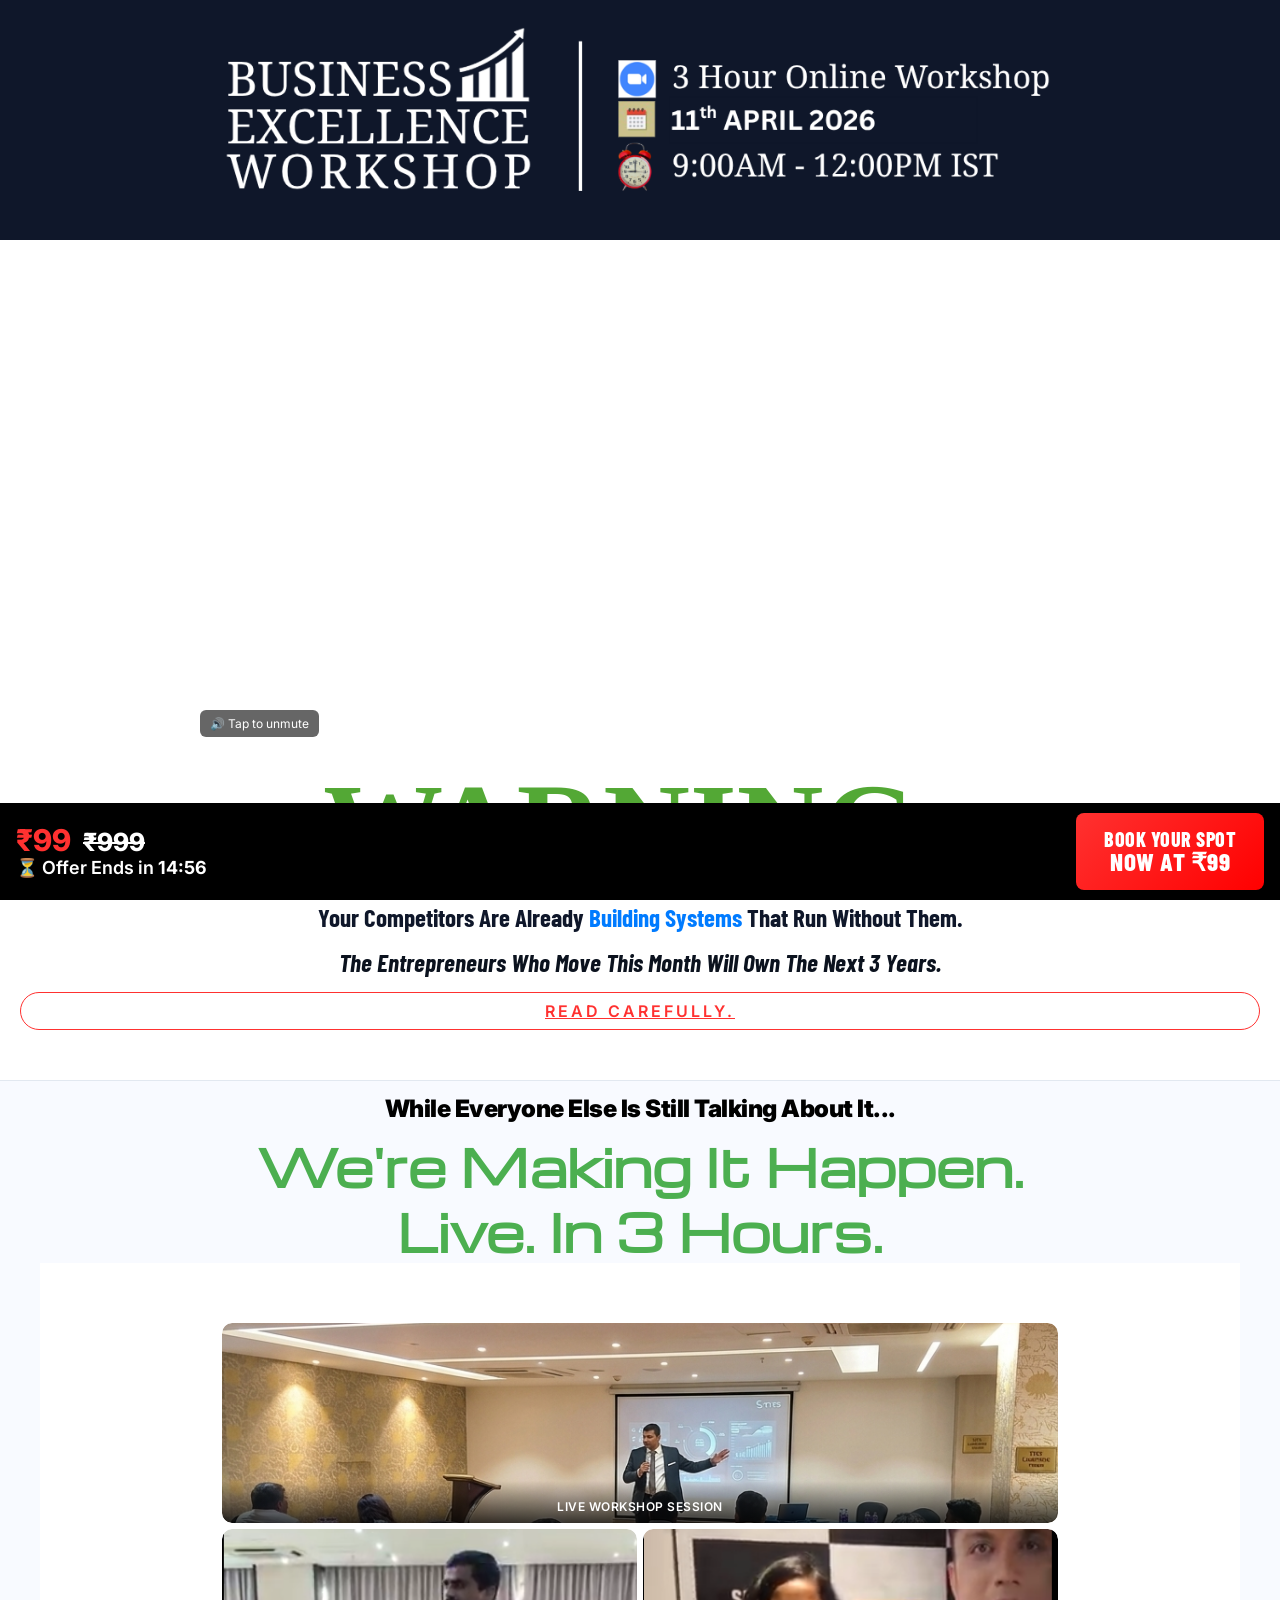
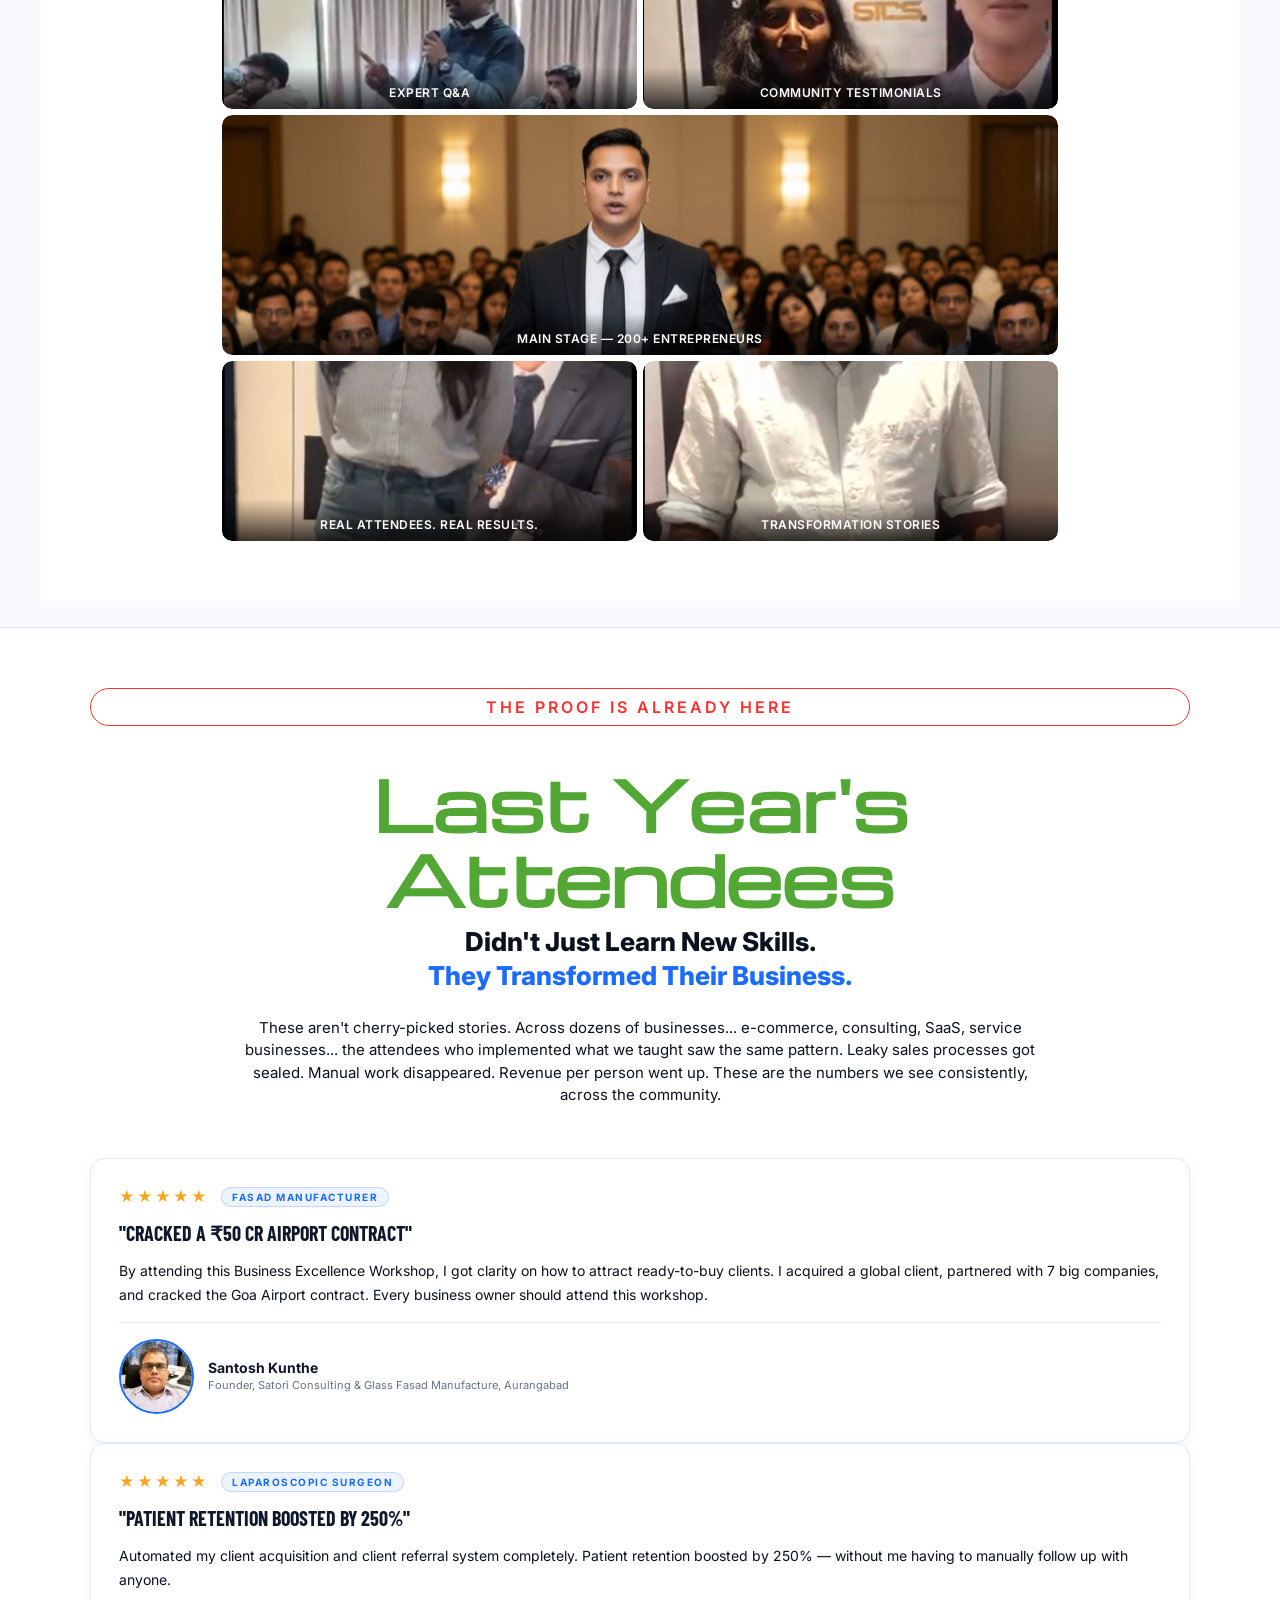
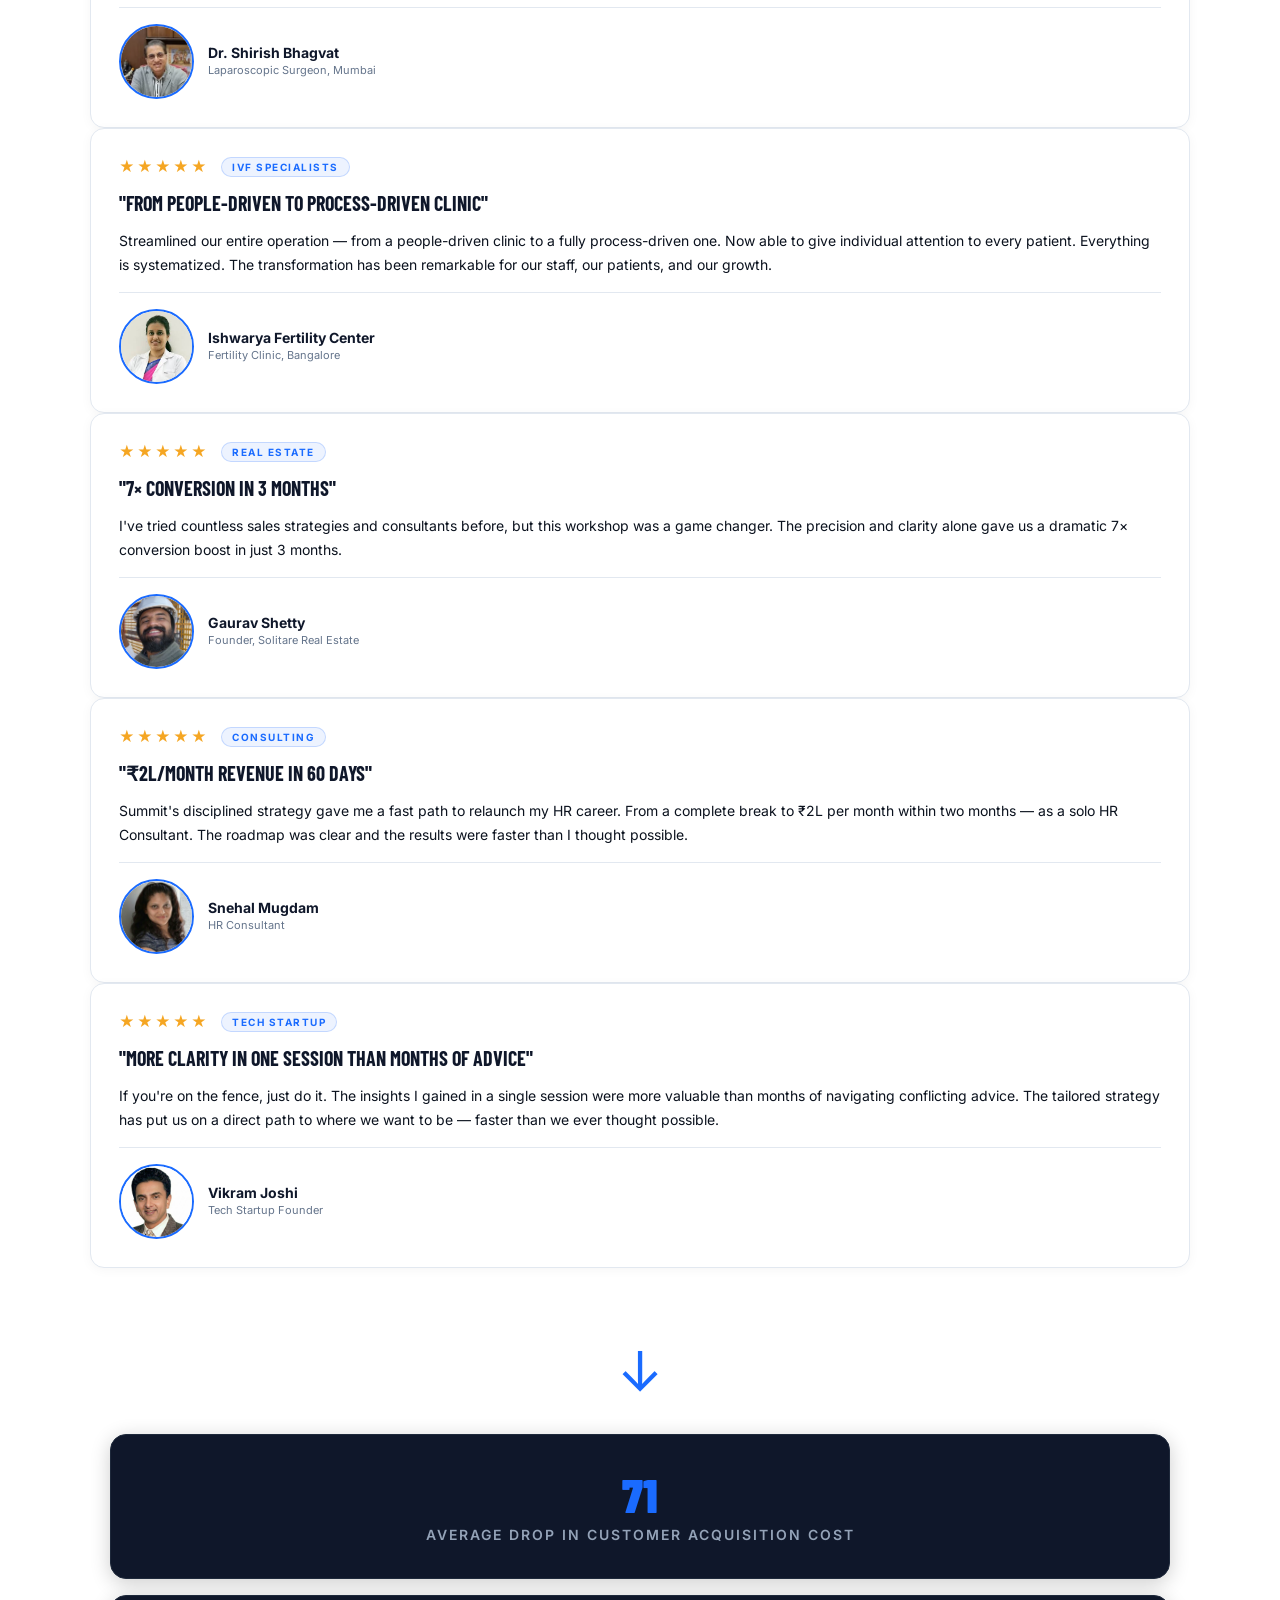
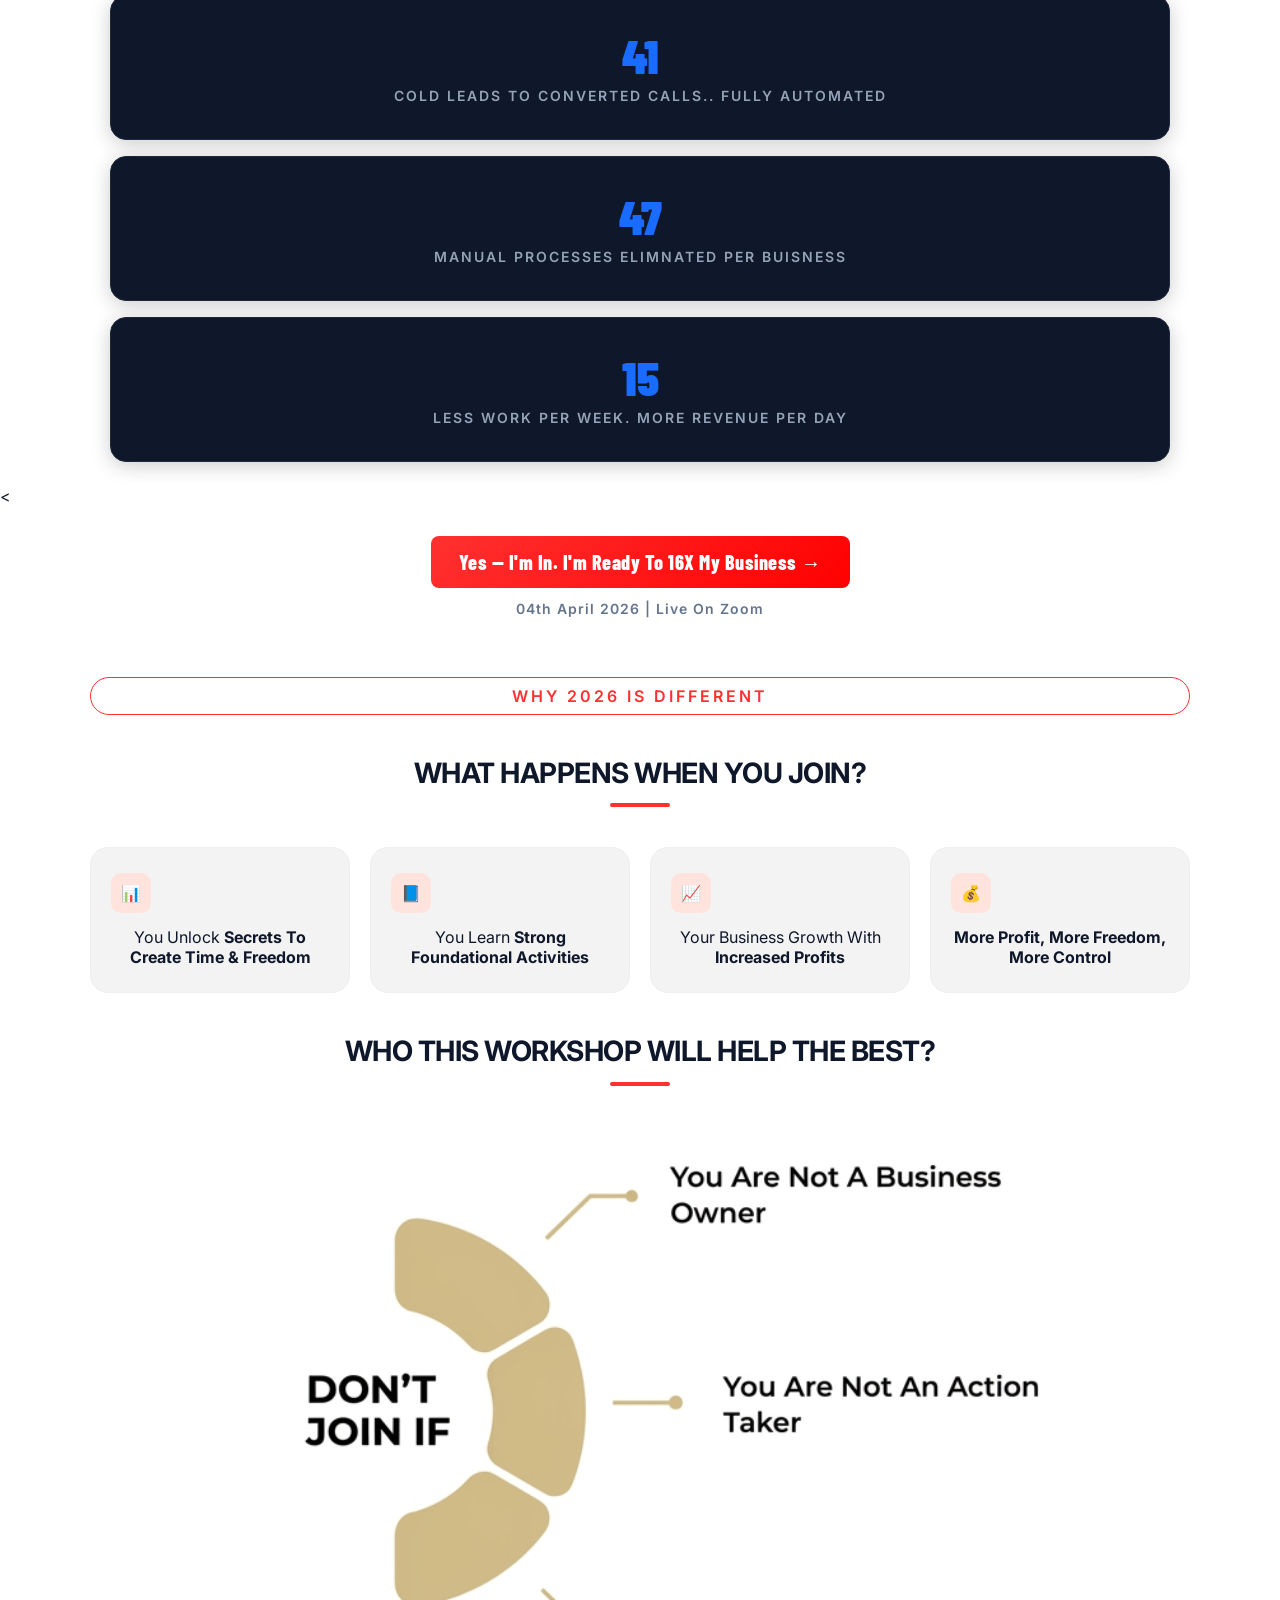
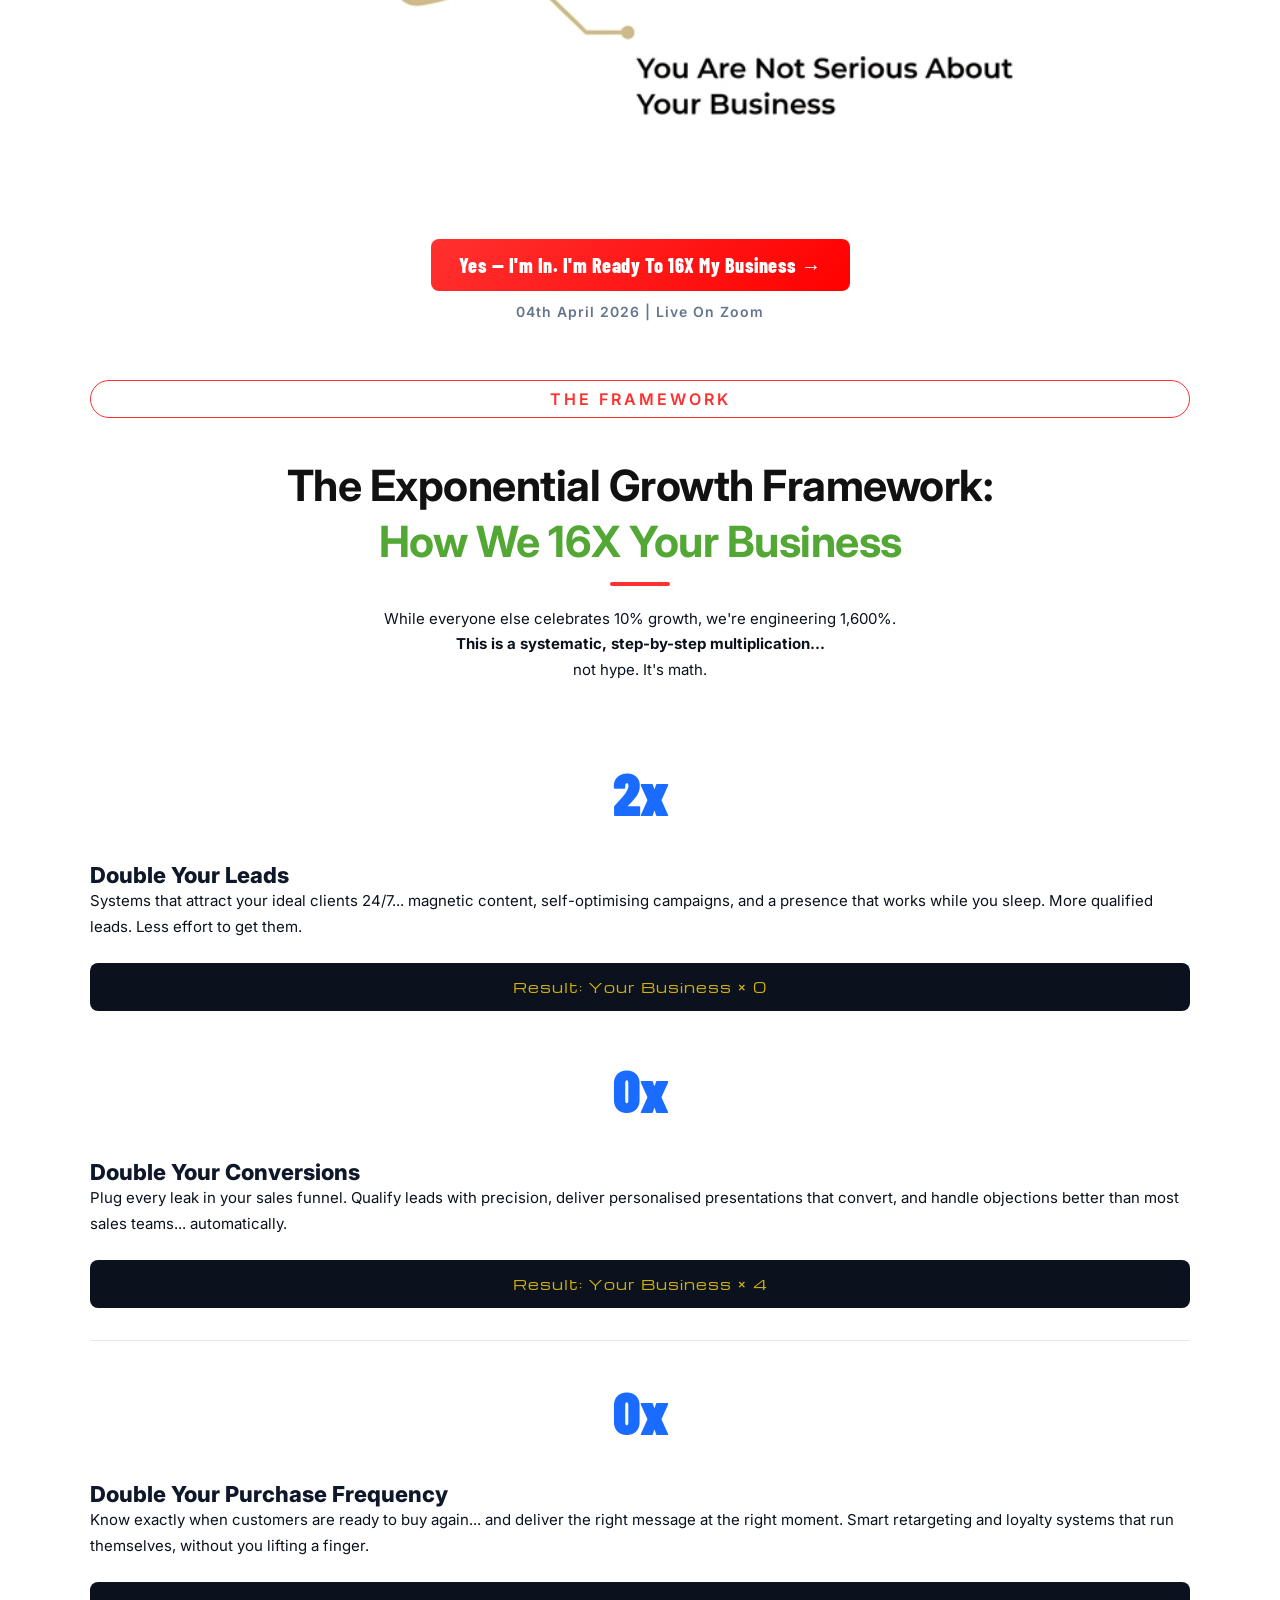
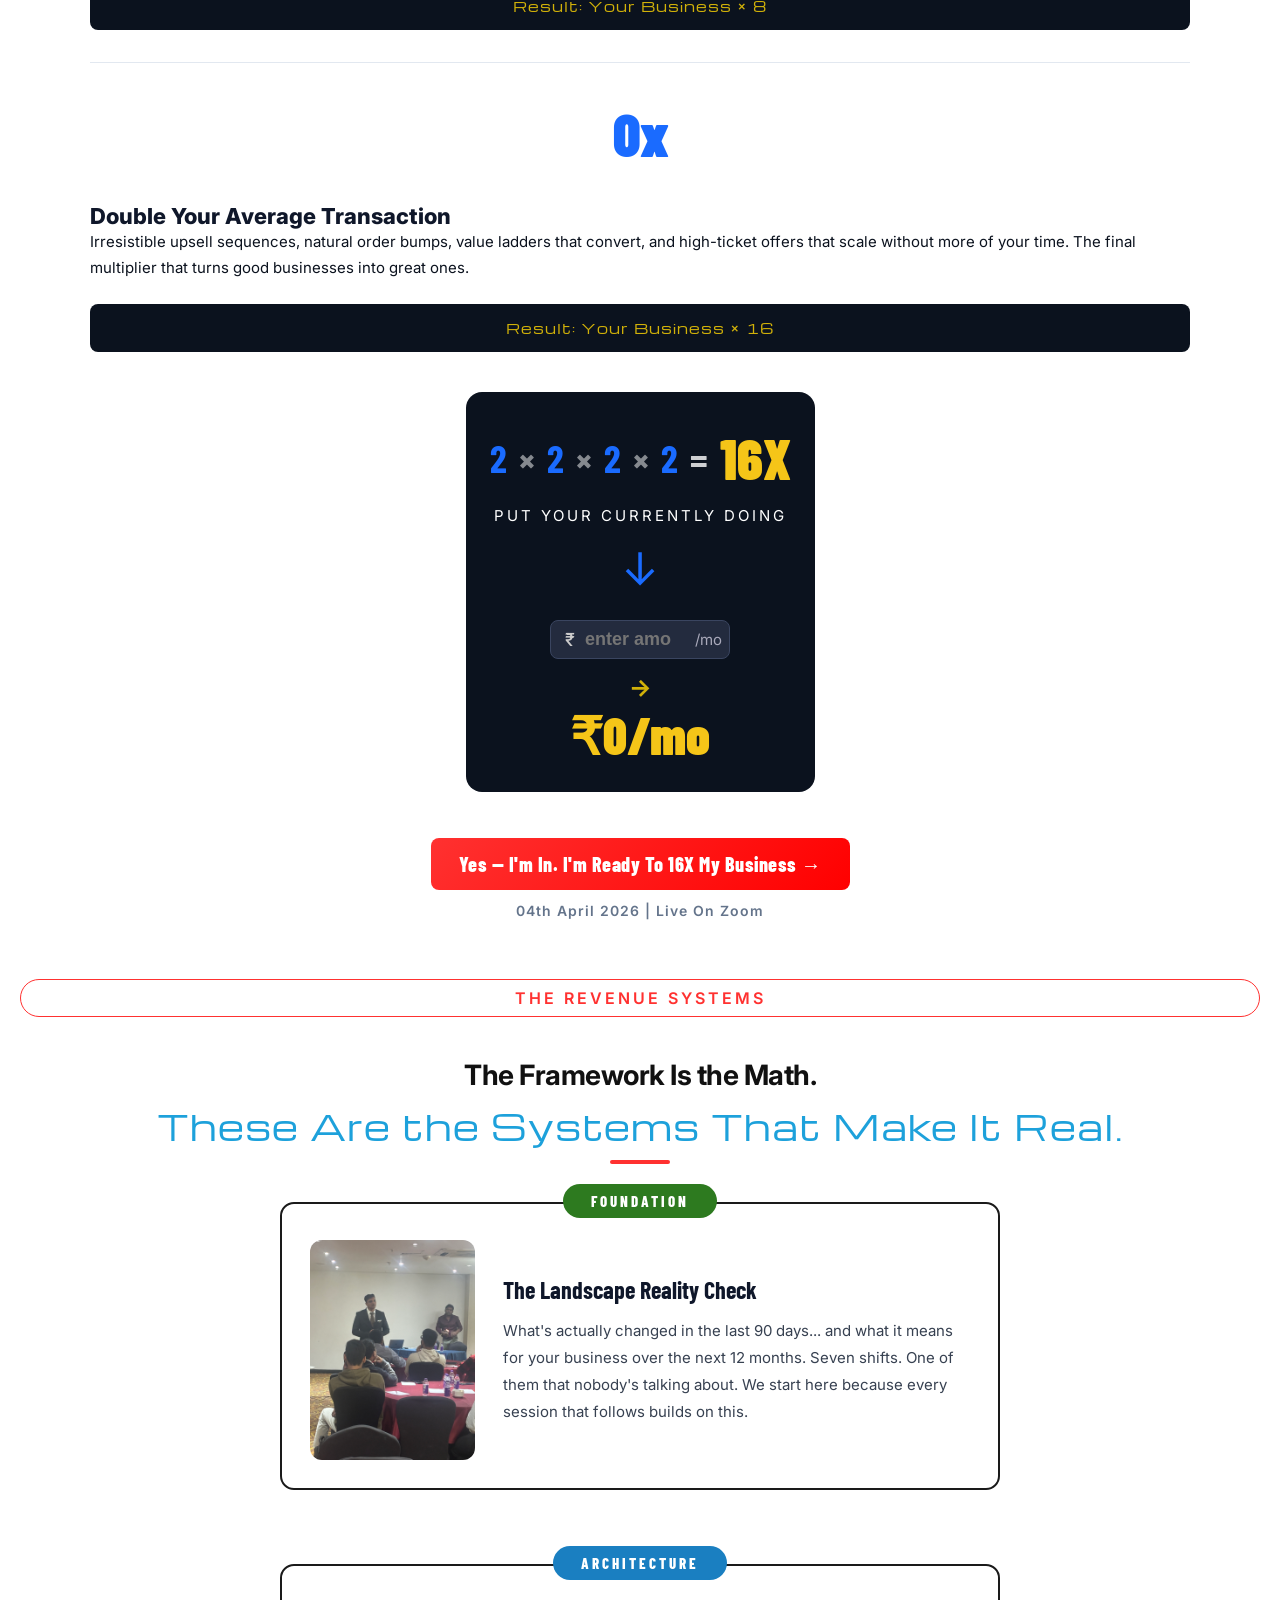
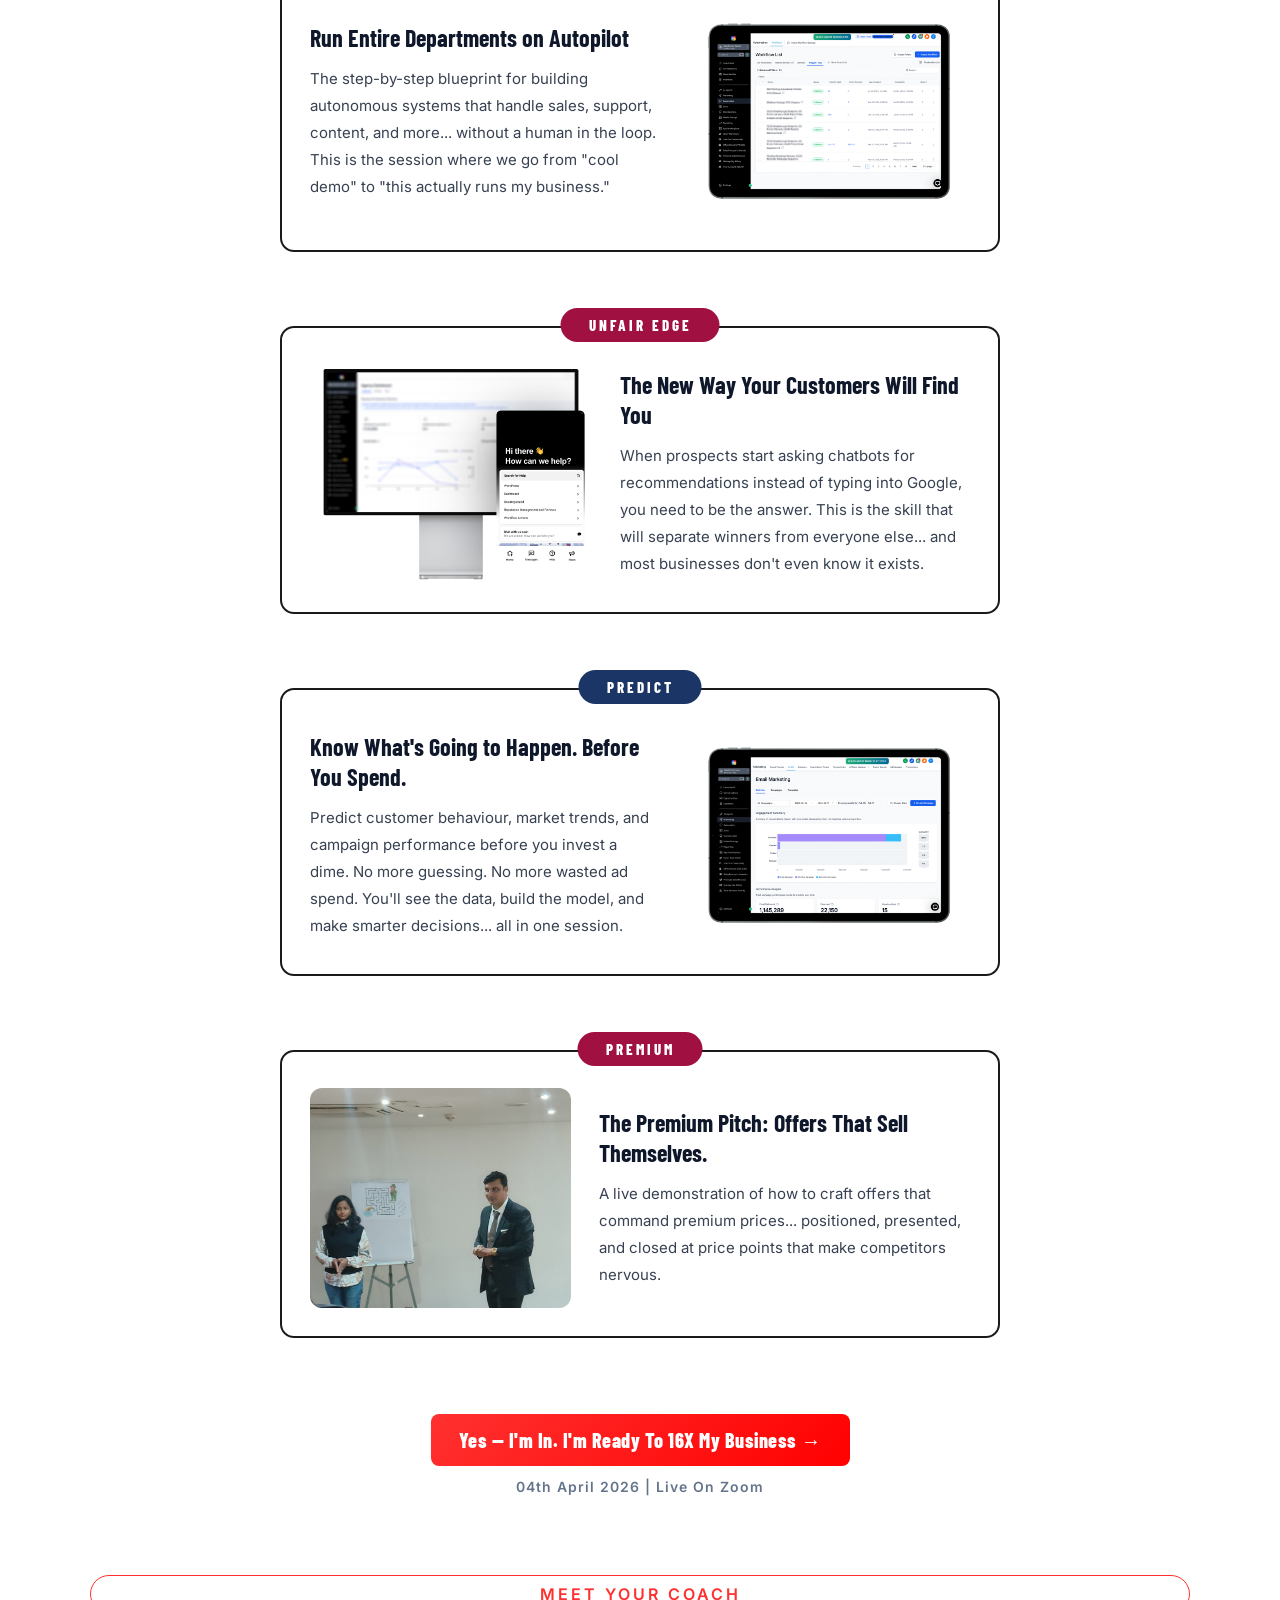
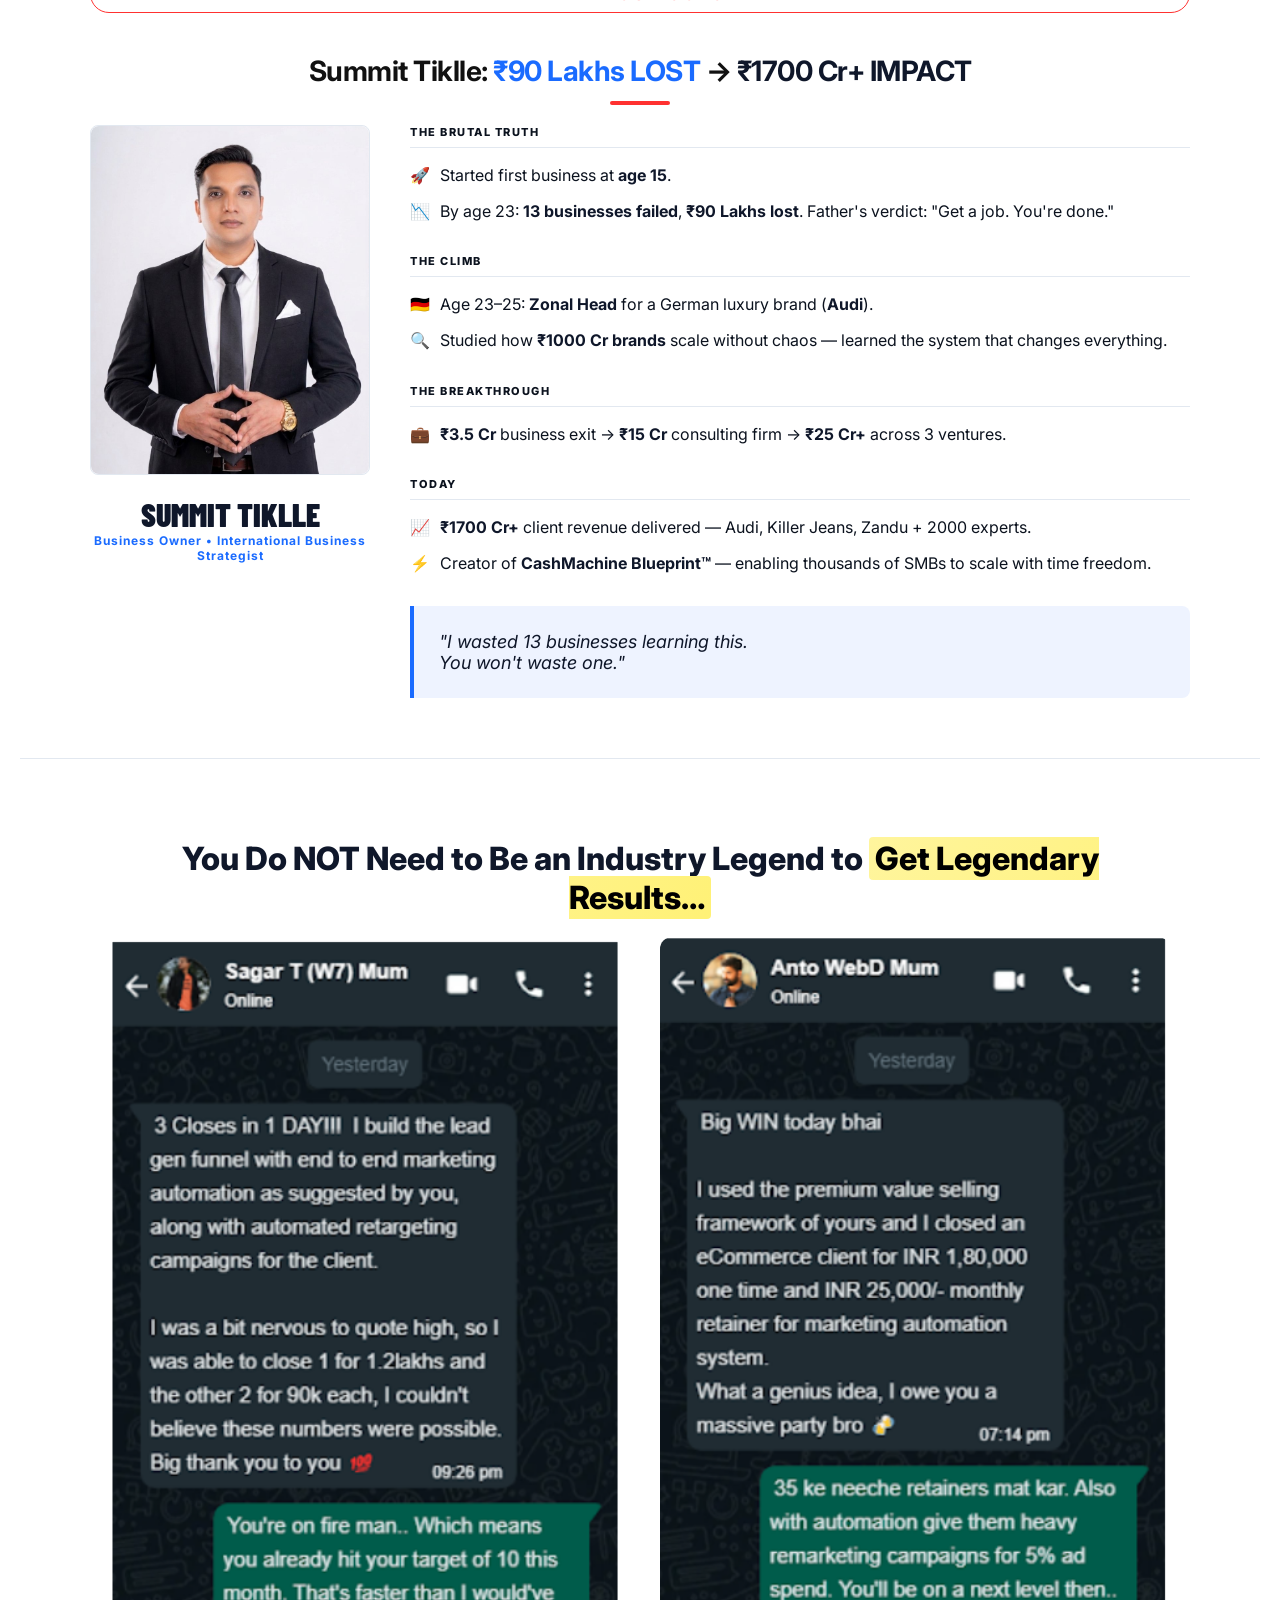
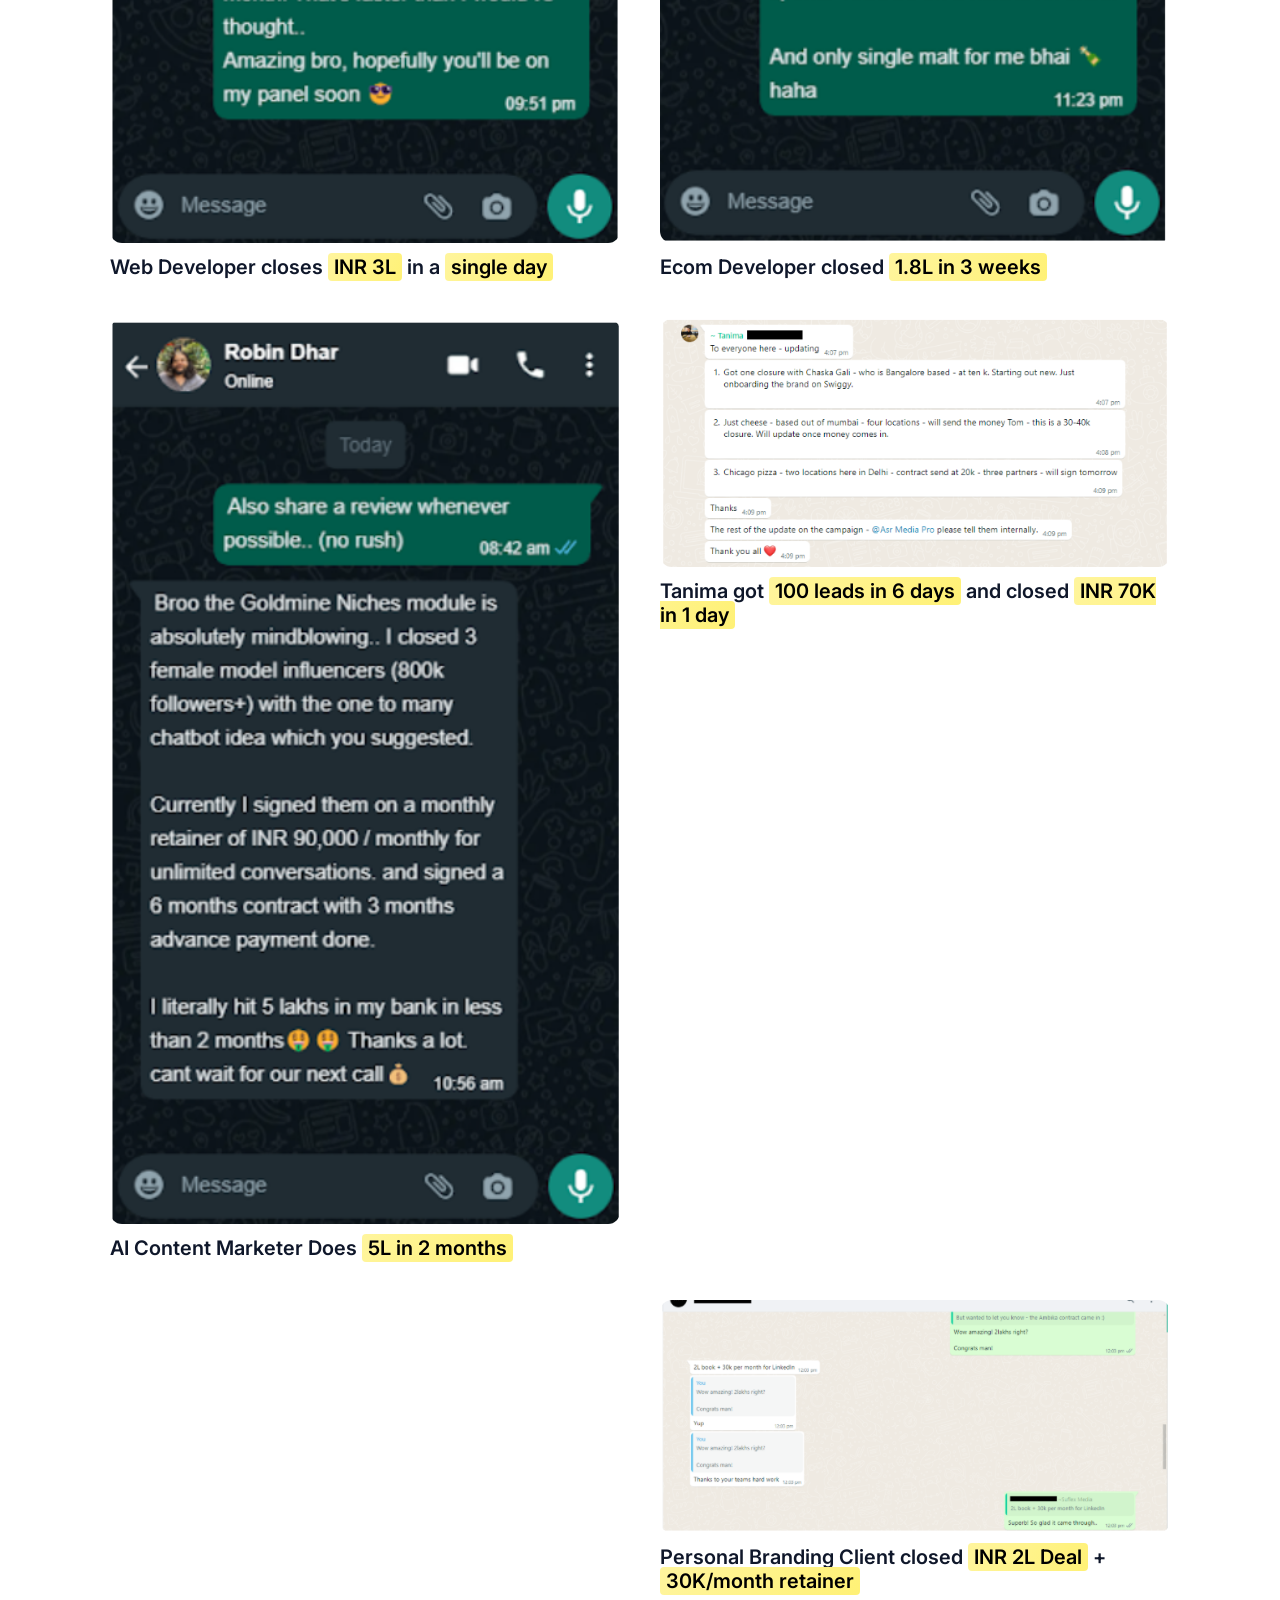
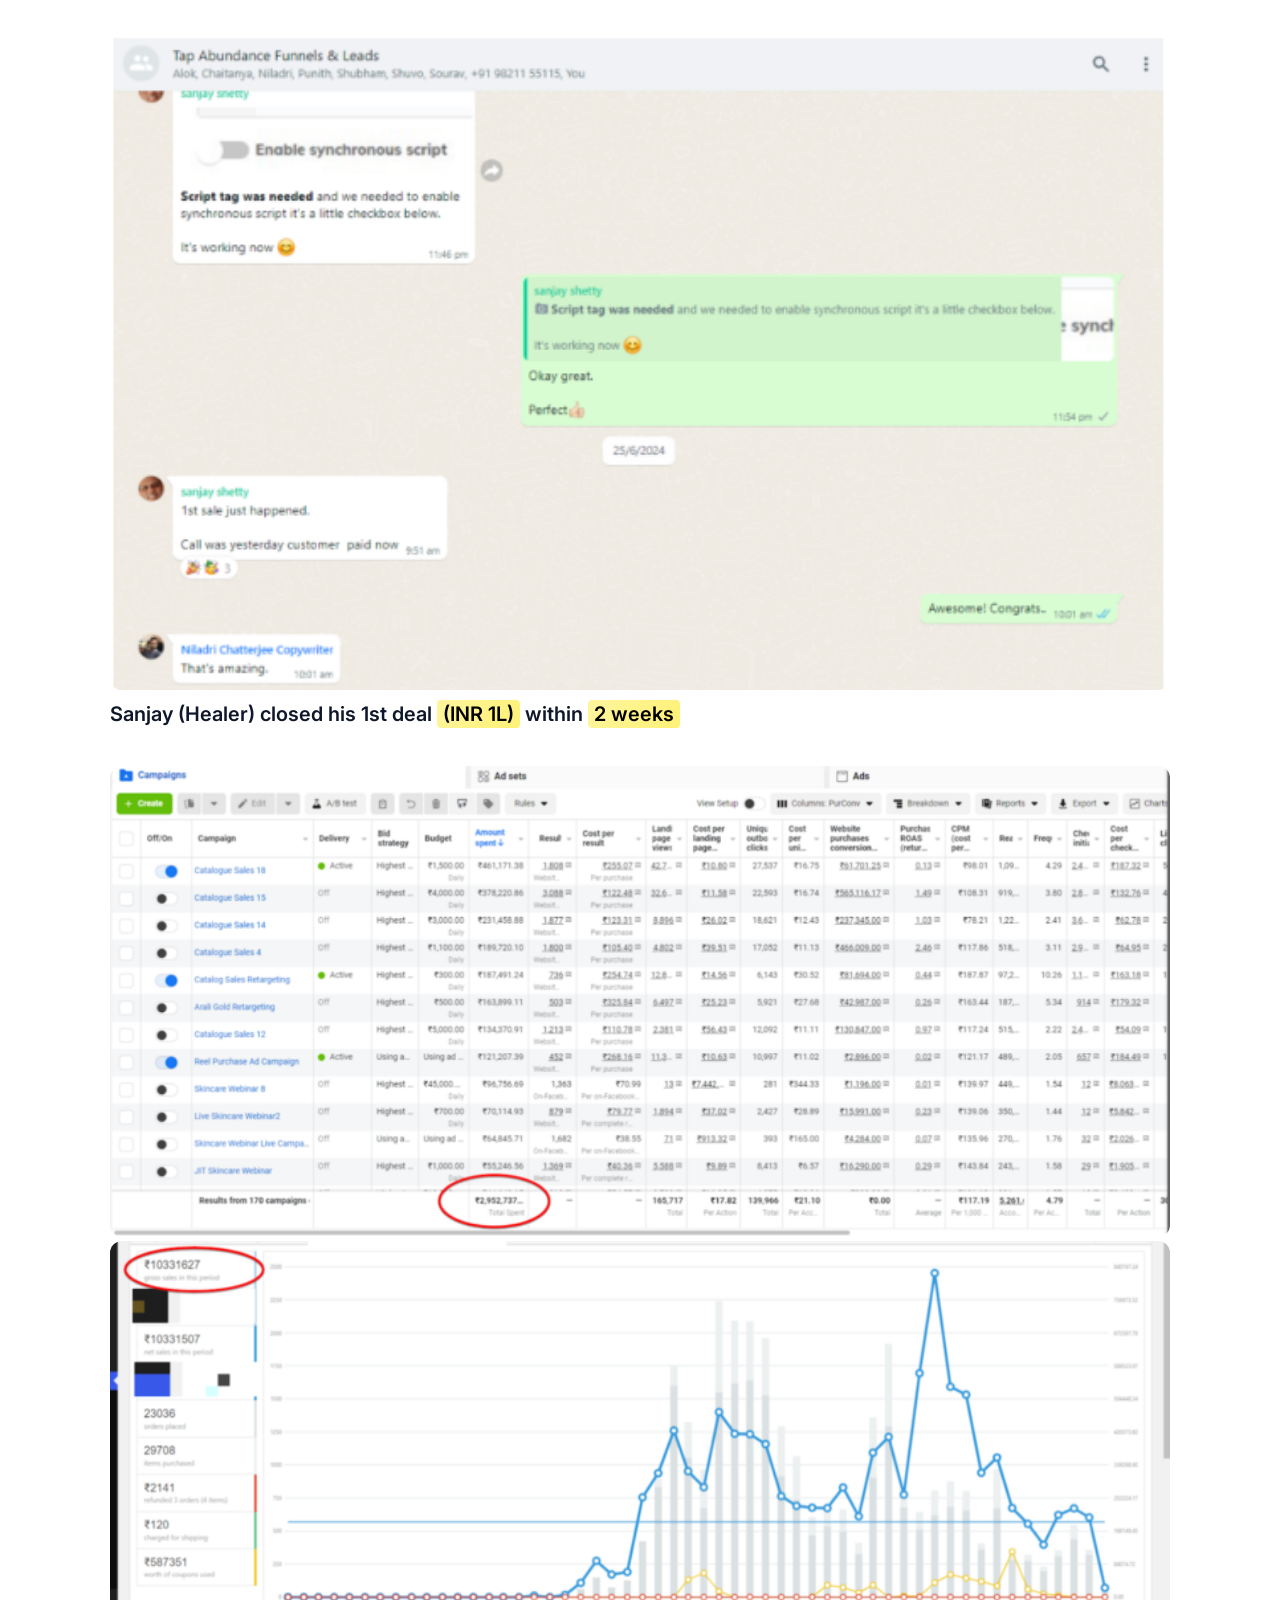
==== commit ac548dde: "updated date to 11th april" ====
--- a/bew/index.html
+++ b/bew/index.html
@@ -3,7 +3,7 @@
 <head>
 <meta charset="UTF-8">
 <meta name="viewport" content="width=device-width, initial-scale=1.0">
-<title>Business Excellence Workshop 2026 | AI Mastery</title>
+<title>Business Excellence Workshop</title>
 <link href="https://fonts.googleapis.com/css2?family=Barlow+Condensed:wght@600;700;800;900&family=Inter:wght@400;500;600;700;800&display=swap" rel="stylesheet">
 
 <link rel="stylesheet" href="style.css">
@@ -49,7 +49,7 @@
 
 <header class="header">
   <div class="header-inner">
-    <img src="header-img.png" alt="Business Excellence Workshop" class="header-img">
+    <img src="11april.png" alt="Business Excellence Workshop" class="header-img">
   </div>
 </header>
 
@@ -867,7 +867,7 @@
               <a href="javascript:void(0)" class="rs-cta-btn payBtn" onclick="goToPayment()">
                 Yes — I'm In. I'm Ready To 16X My Business →
               </a>
-            
+
             <p class="rs-cta-sub">
               04th April 2026 | Live On Zoom
             </p>
@@ -1256,4 +1256,4 @@
 </script>
 
 </body>
-</html>+</html>
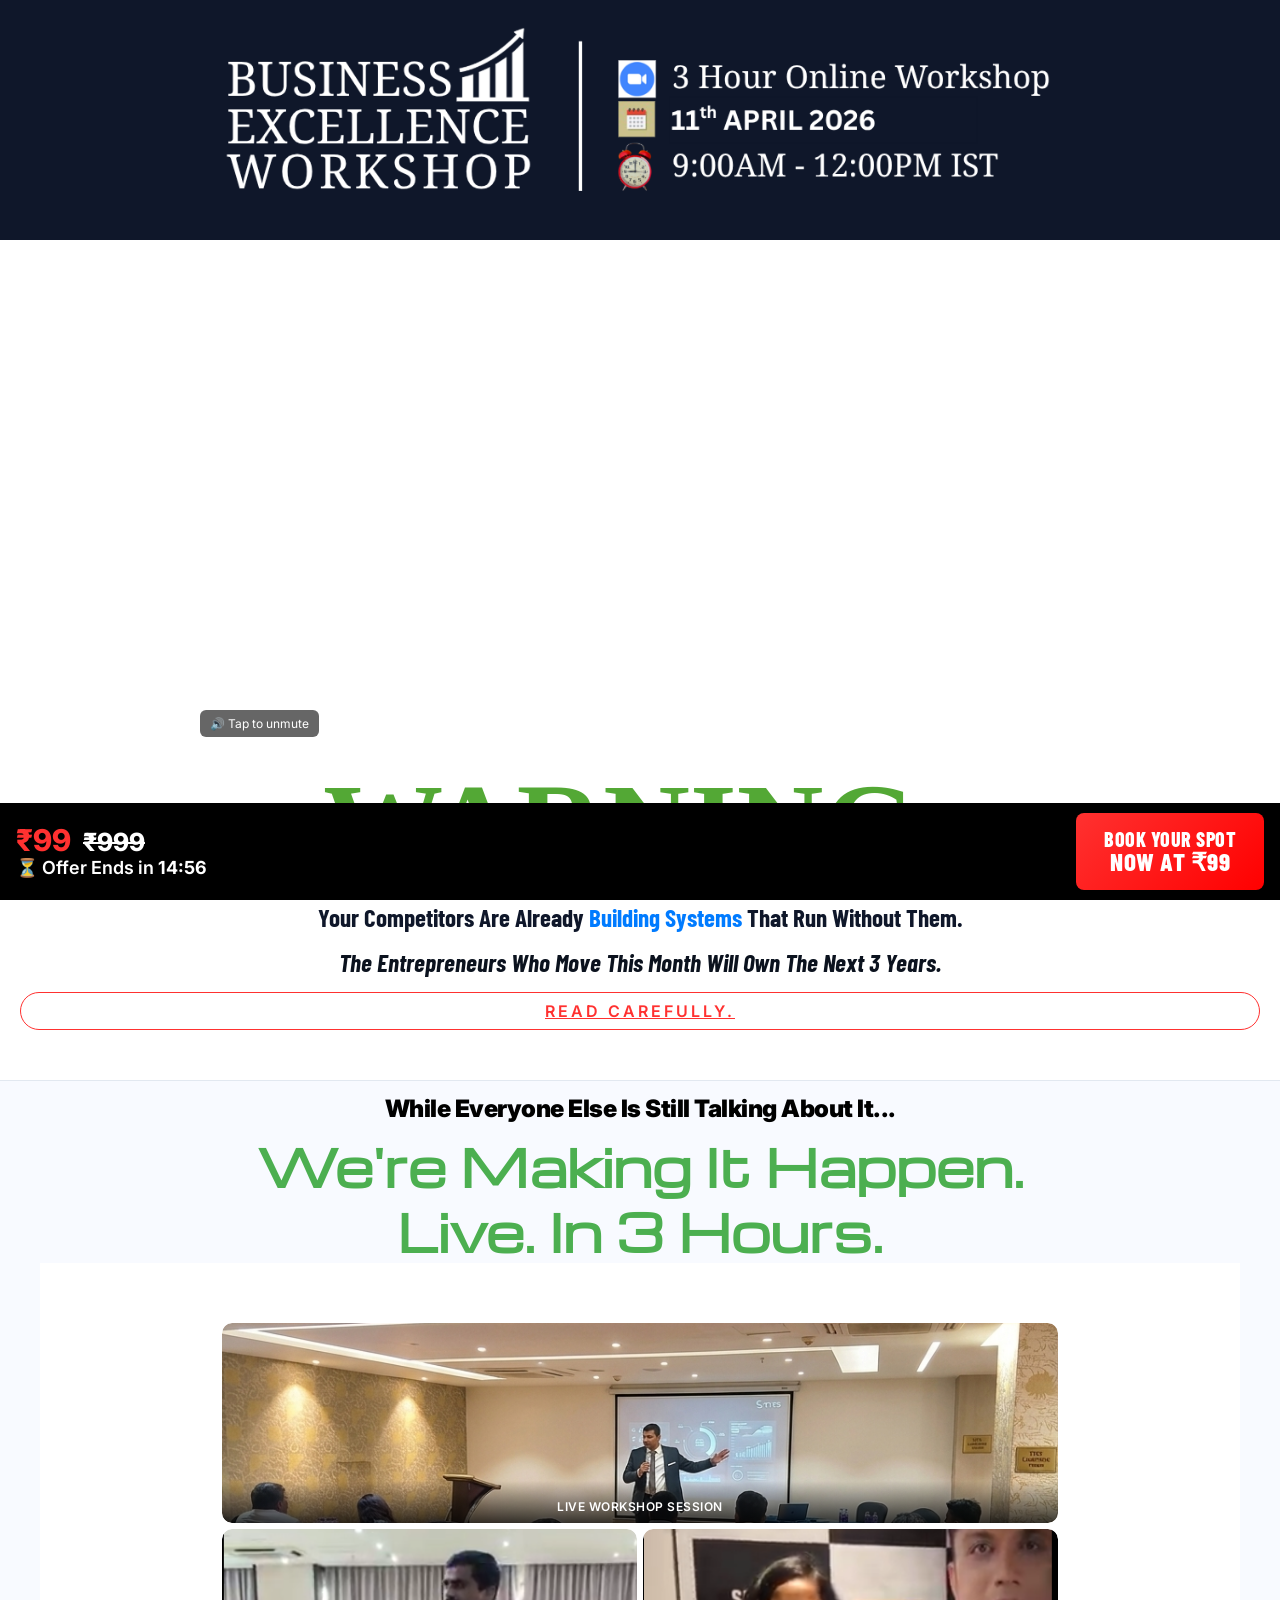
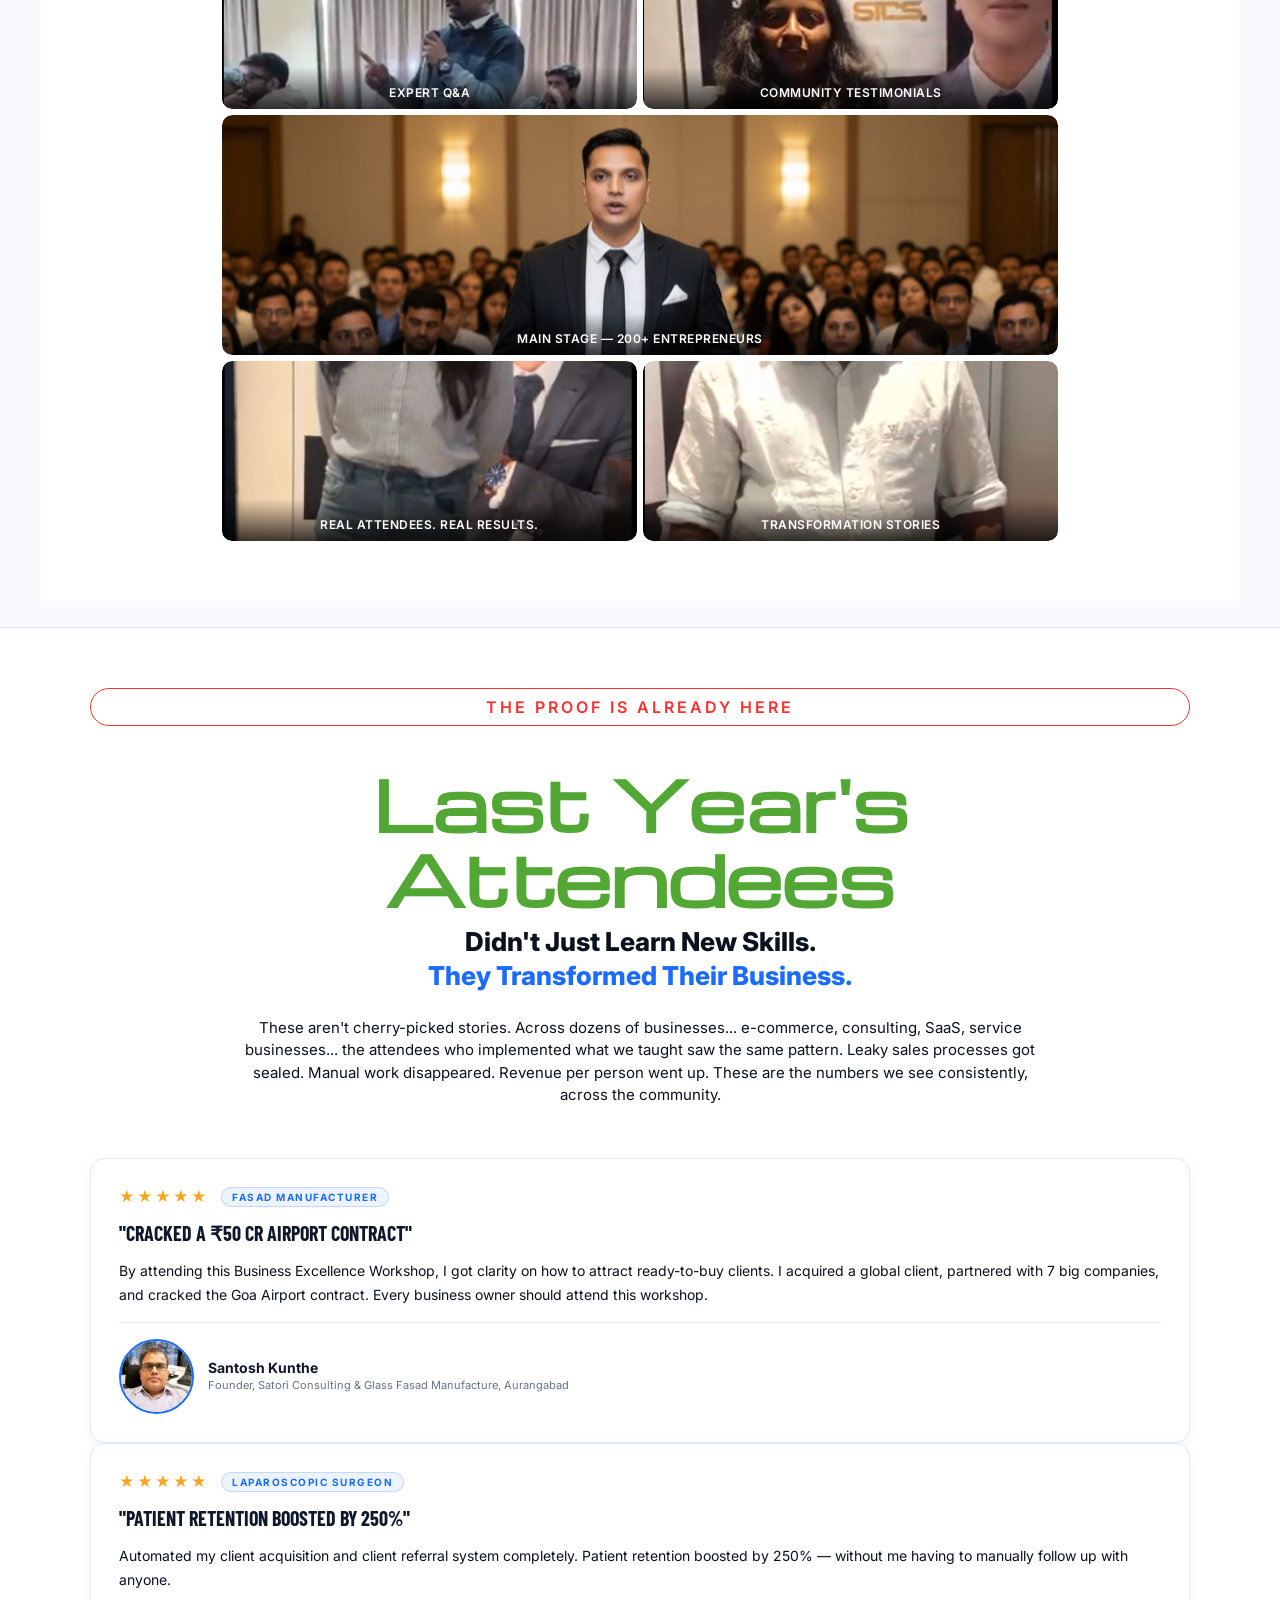
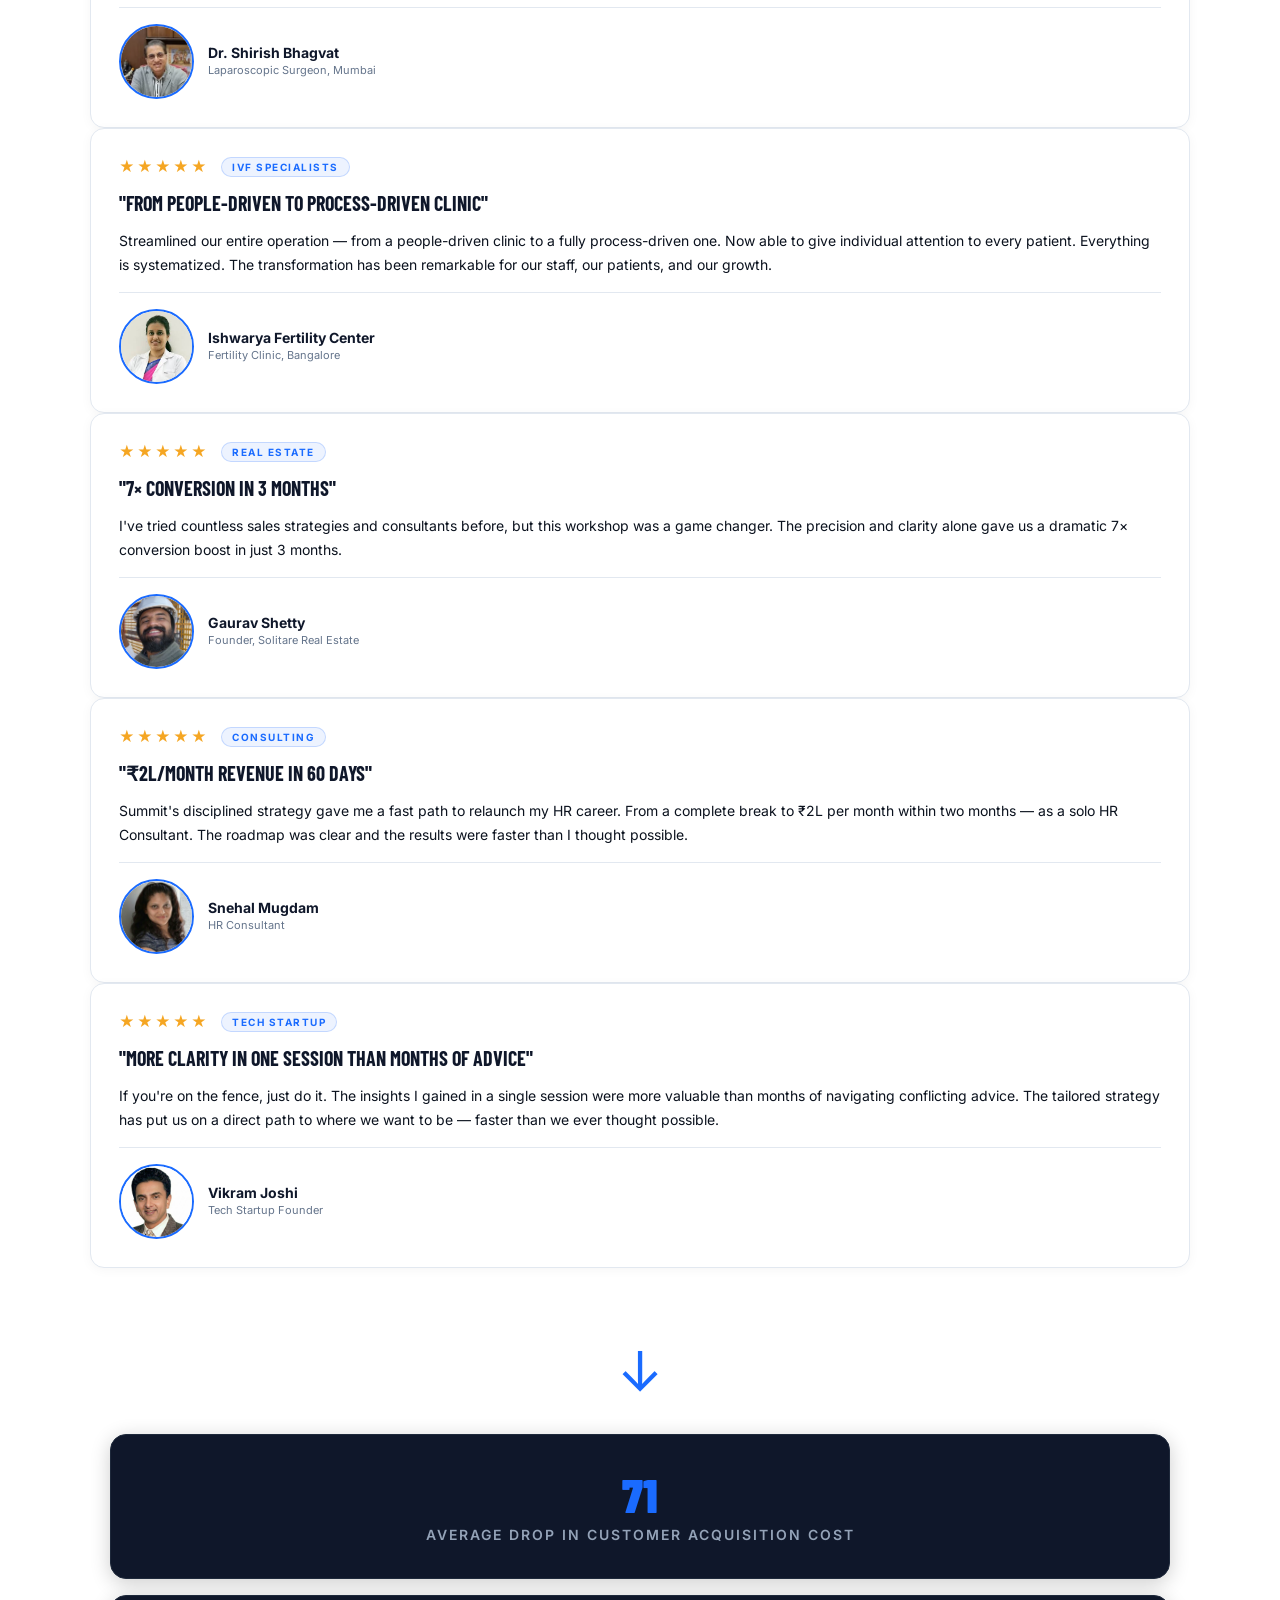
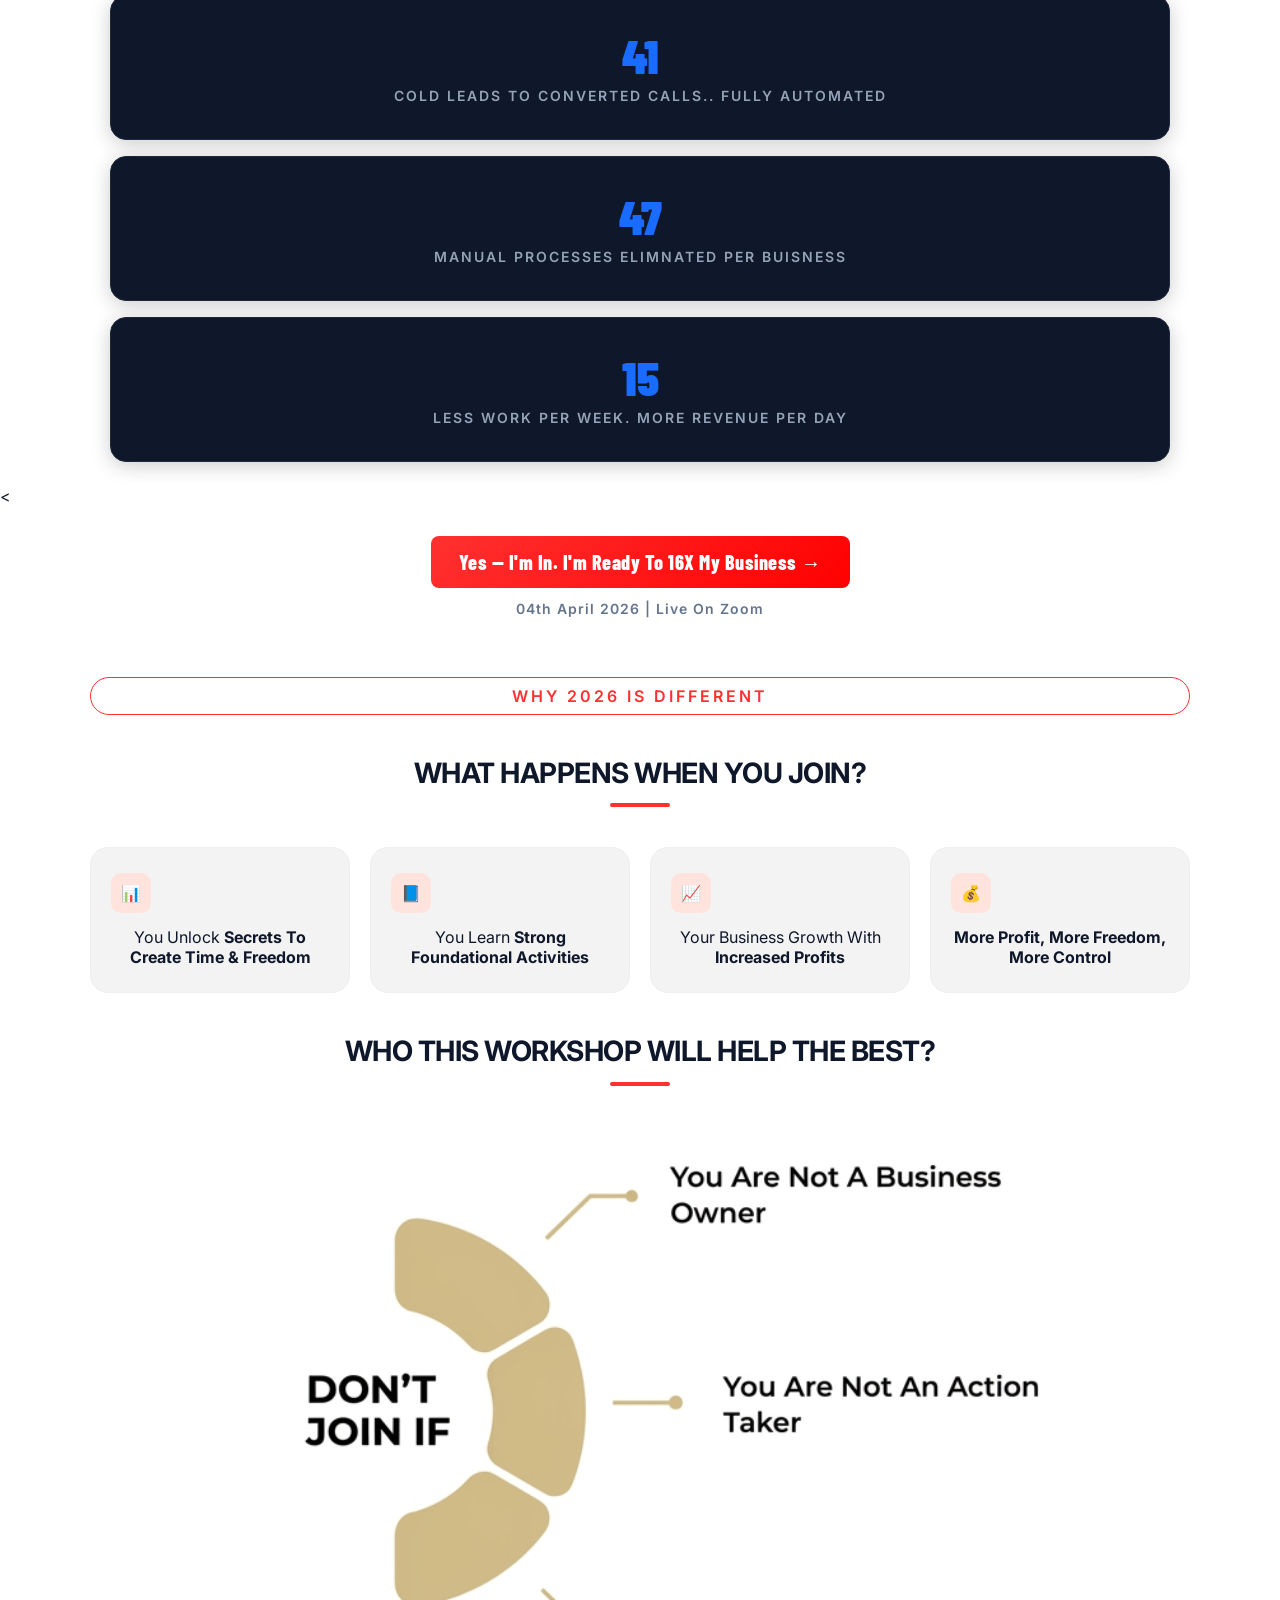
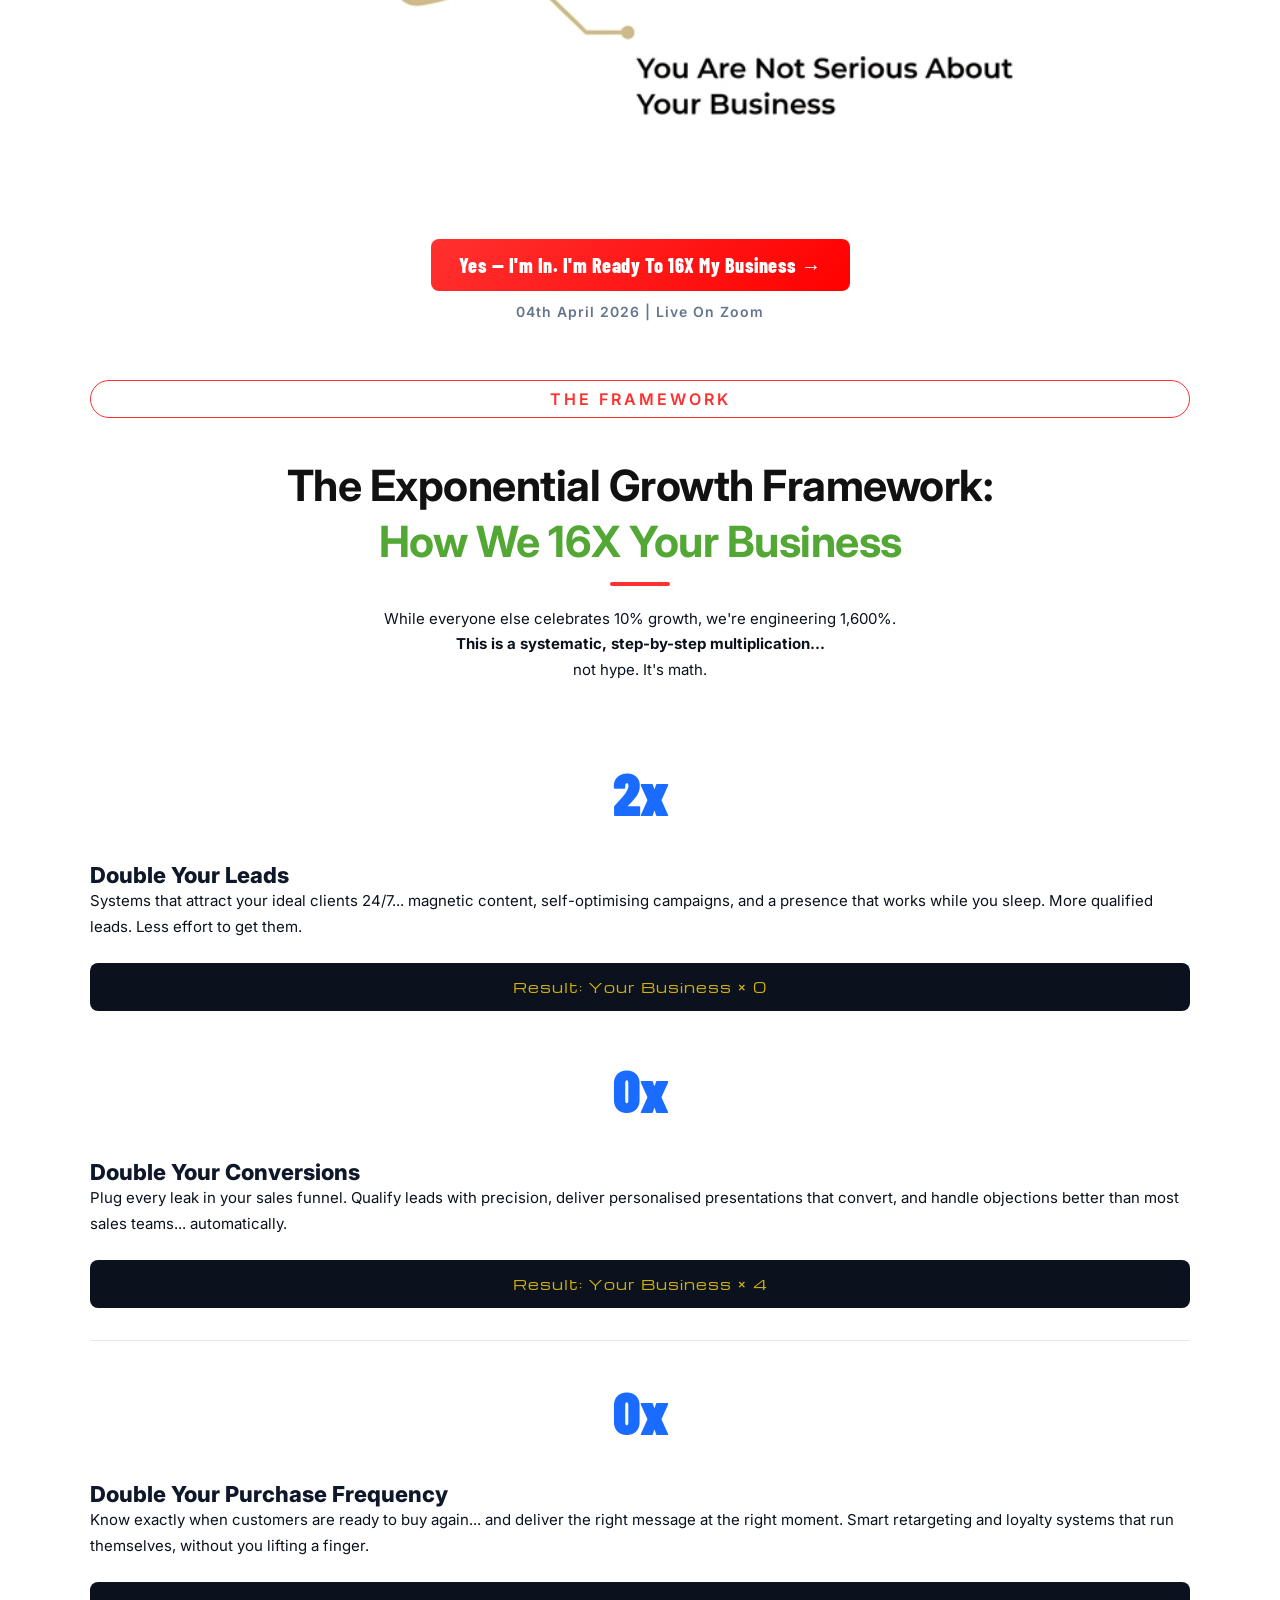
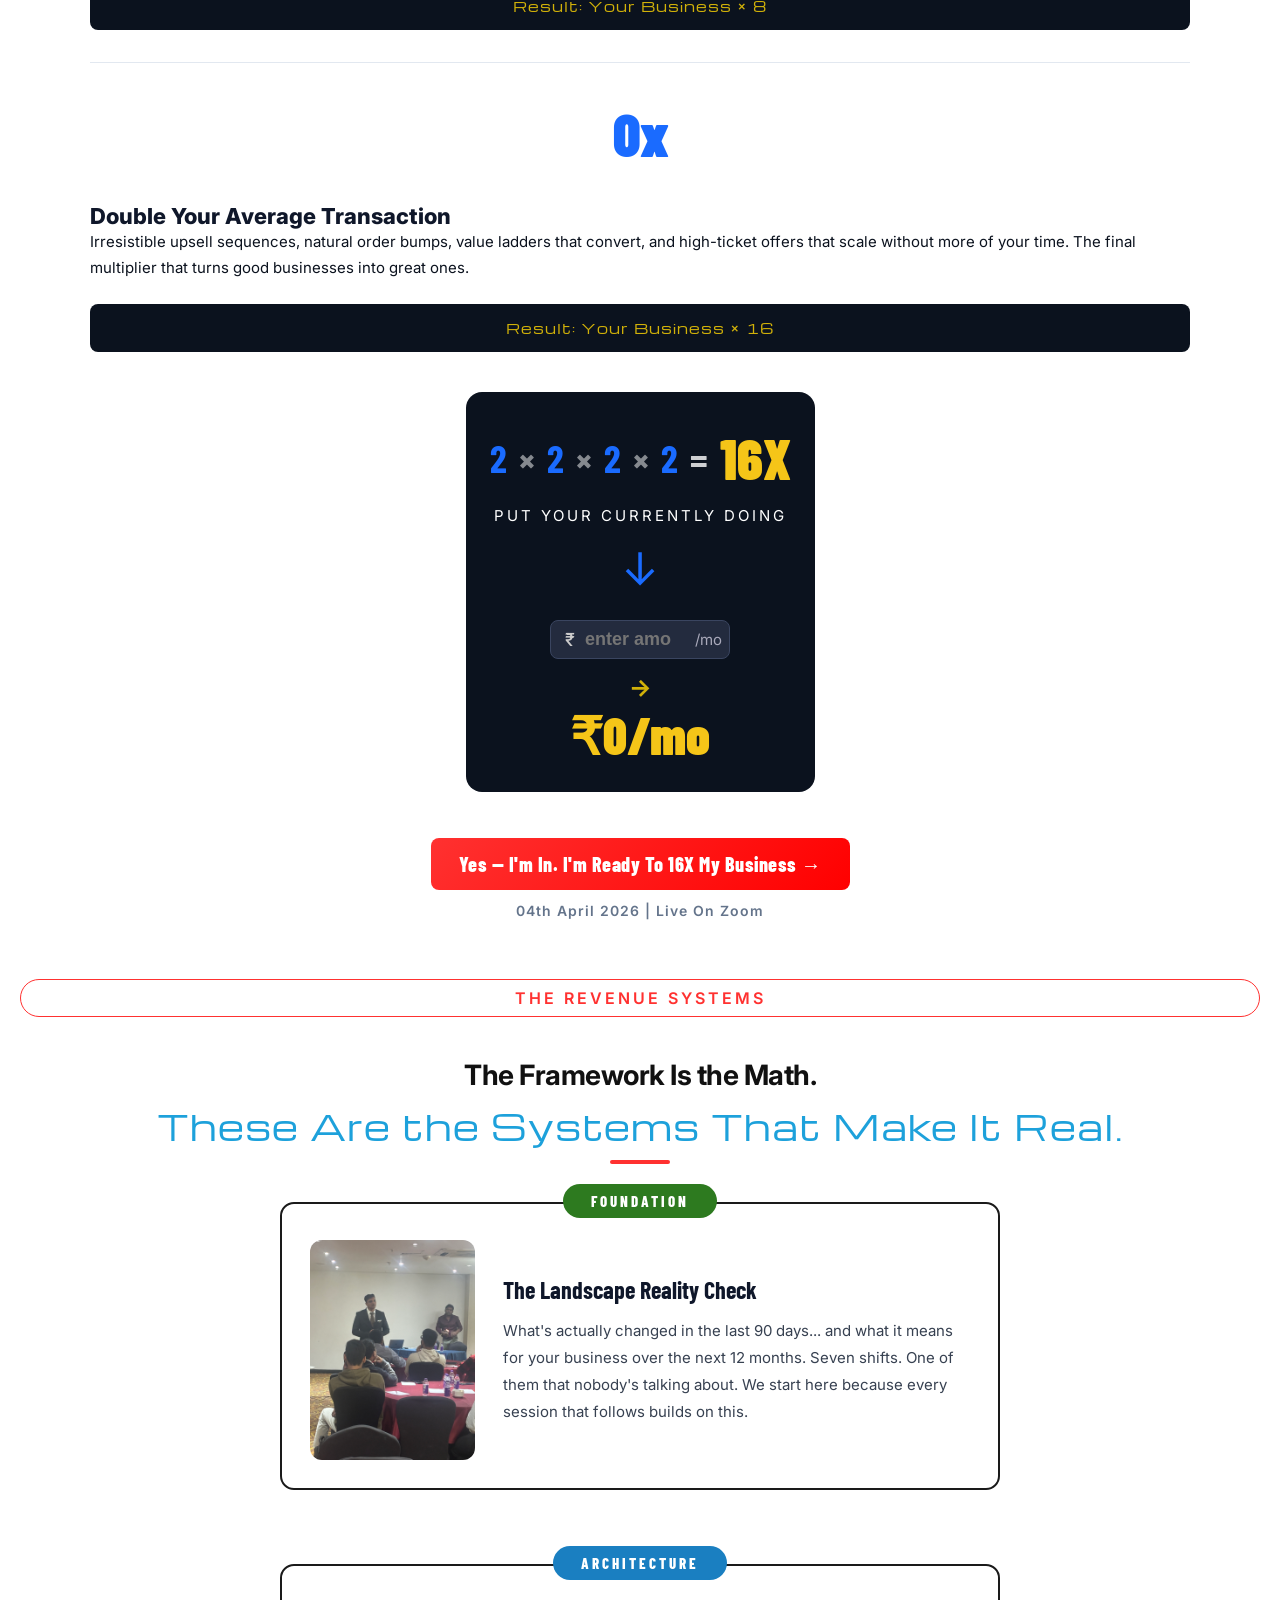
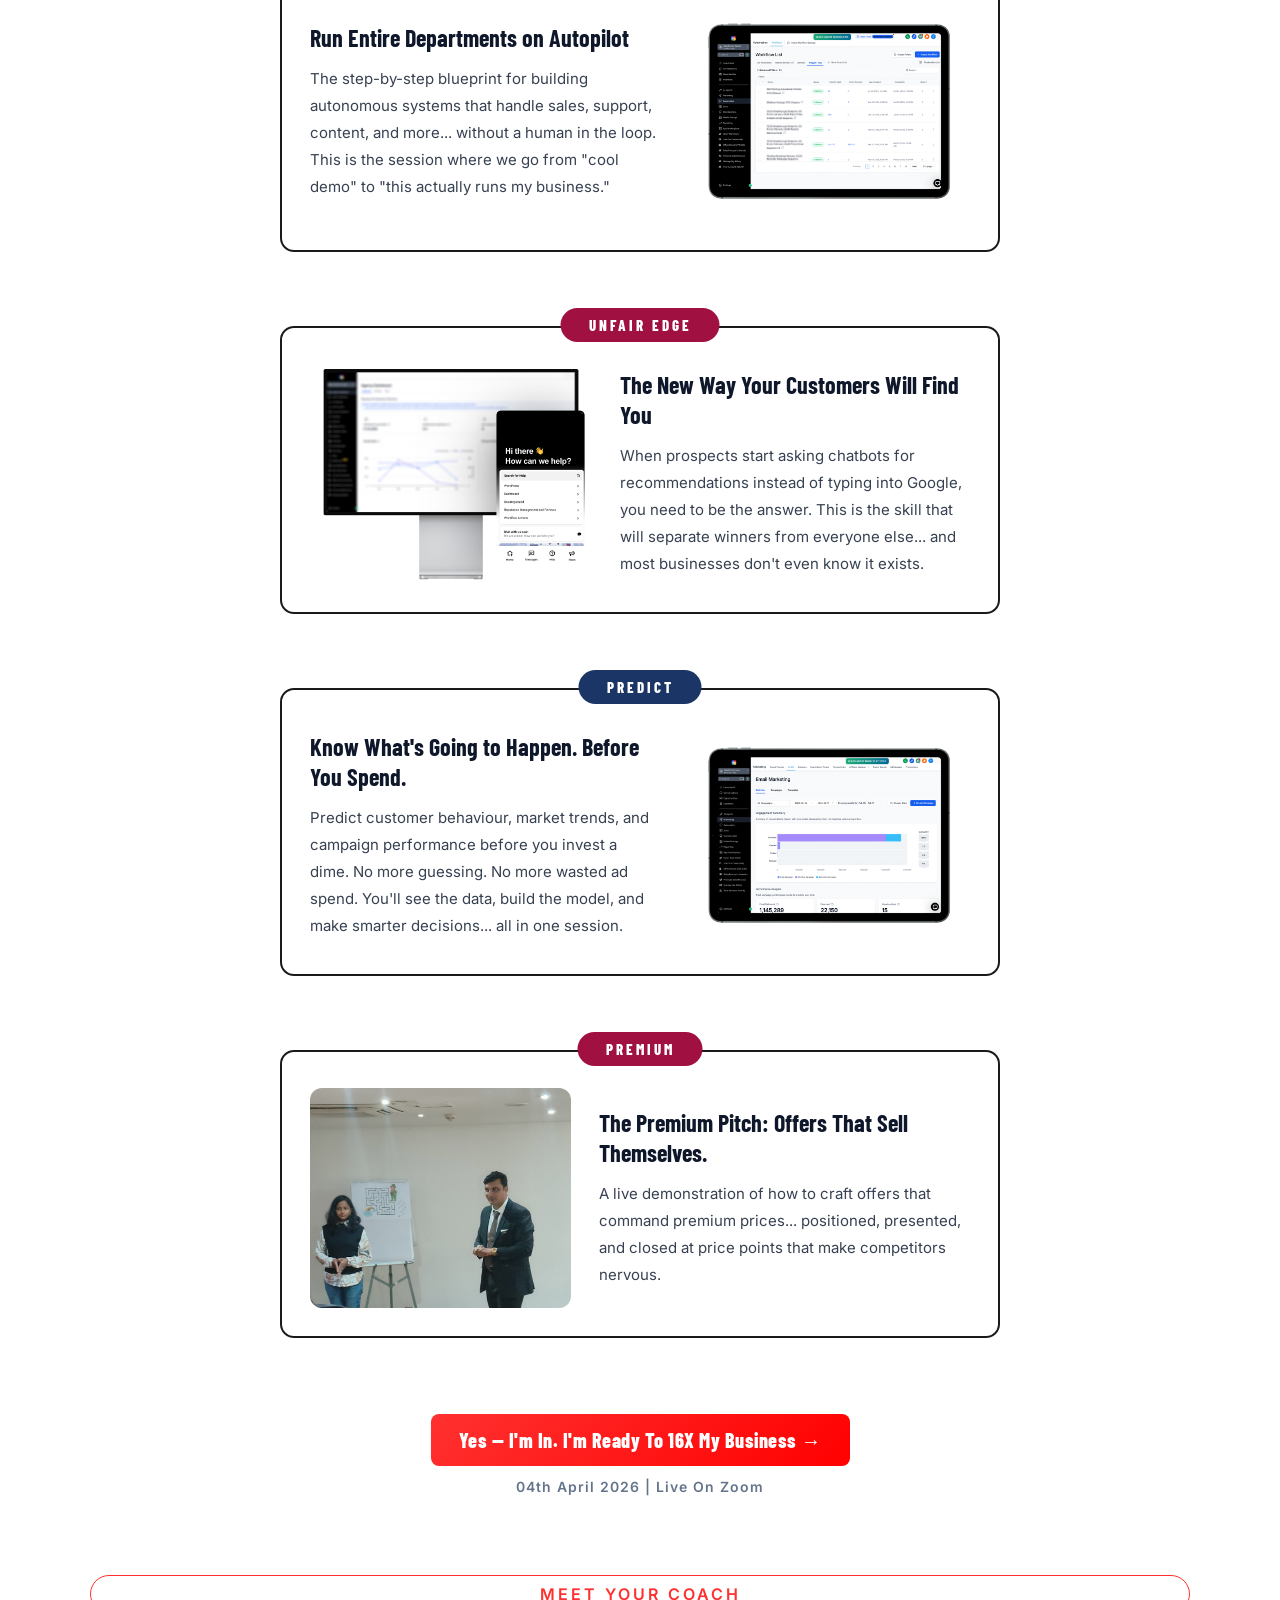
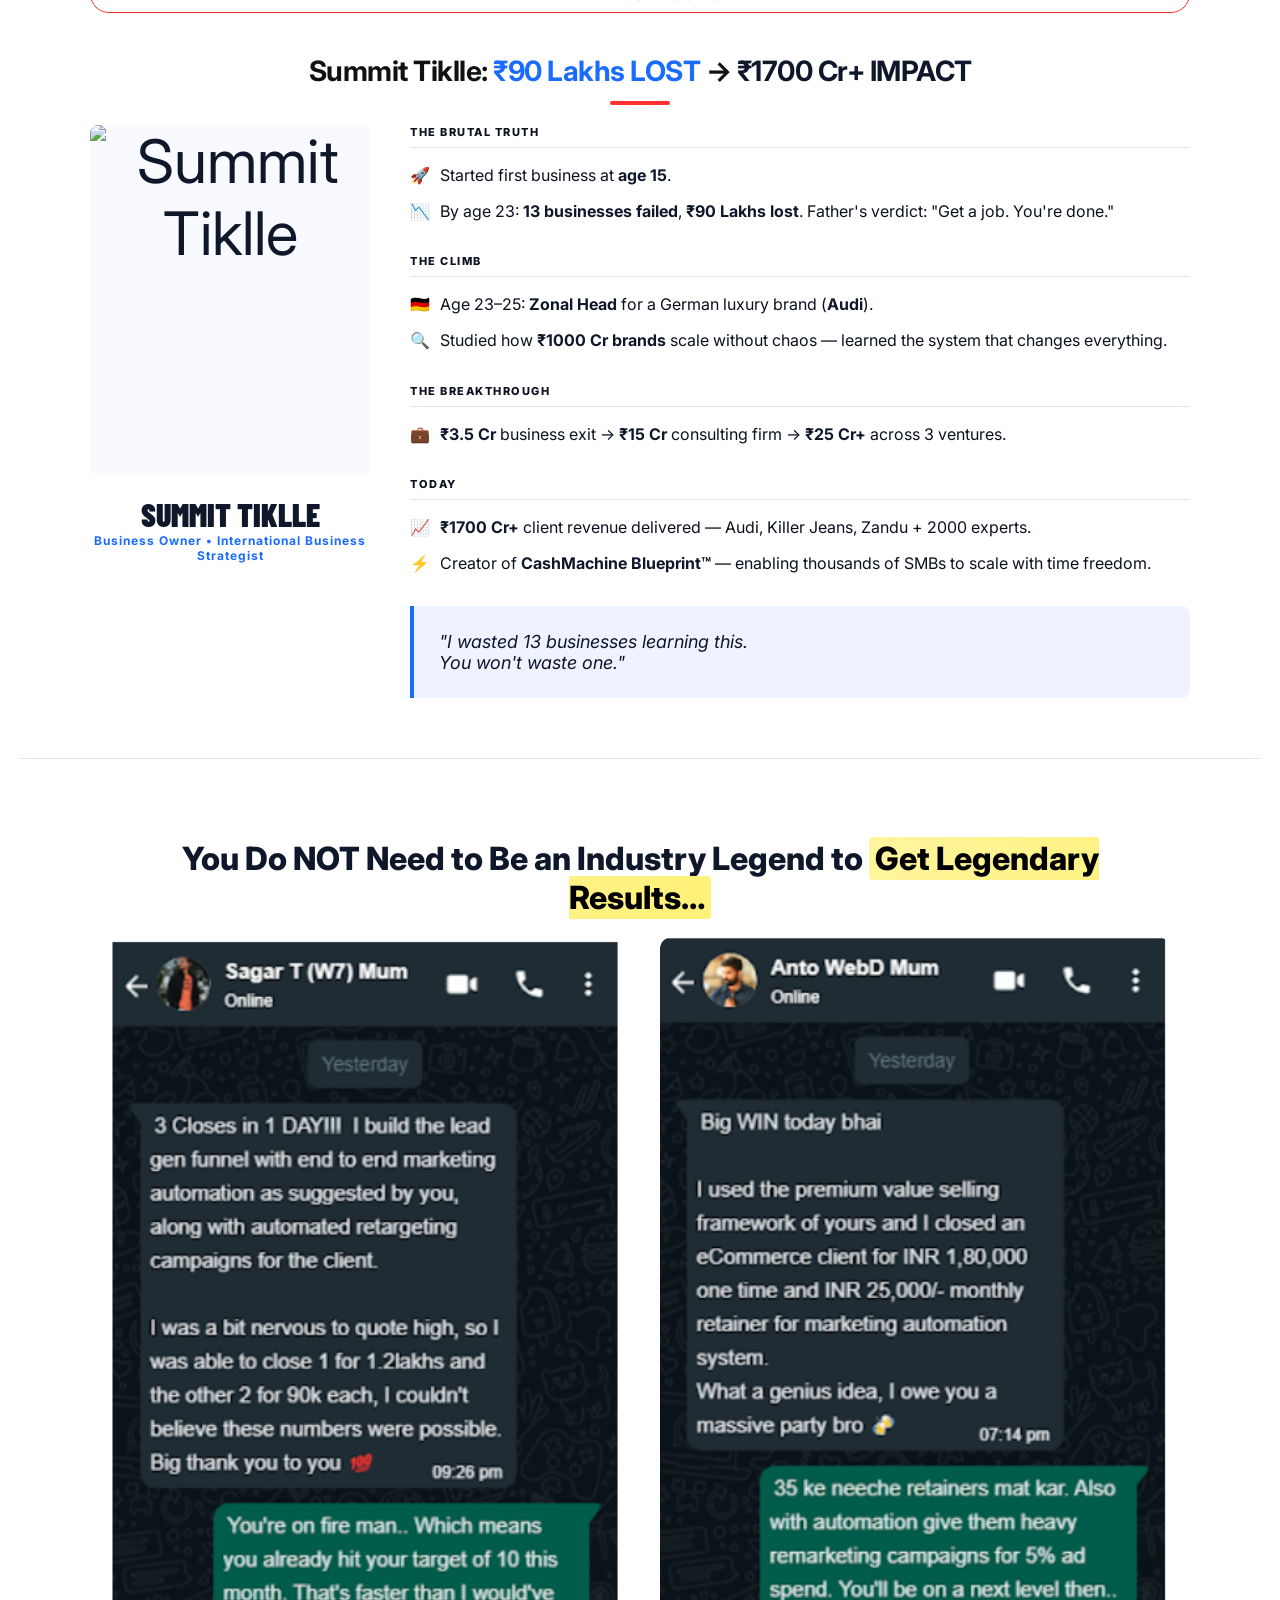
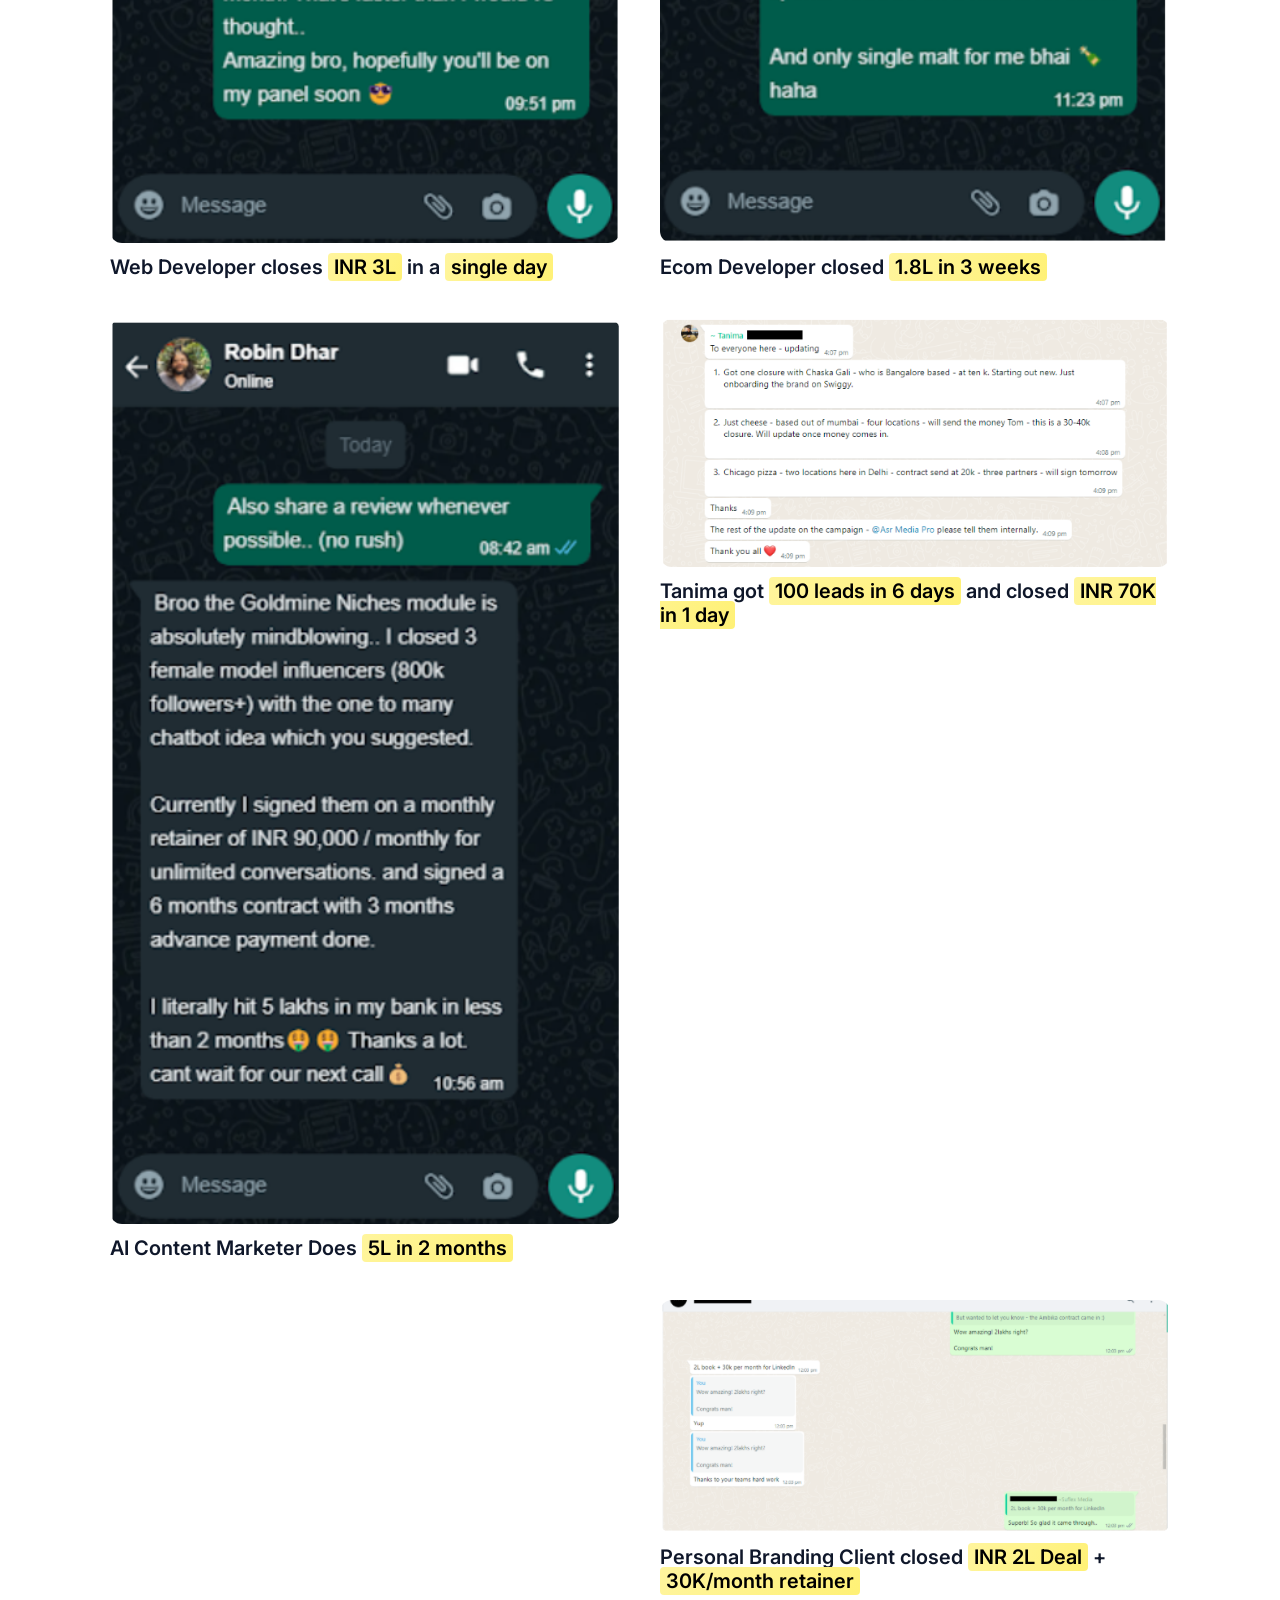
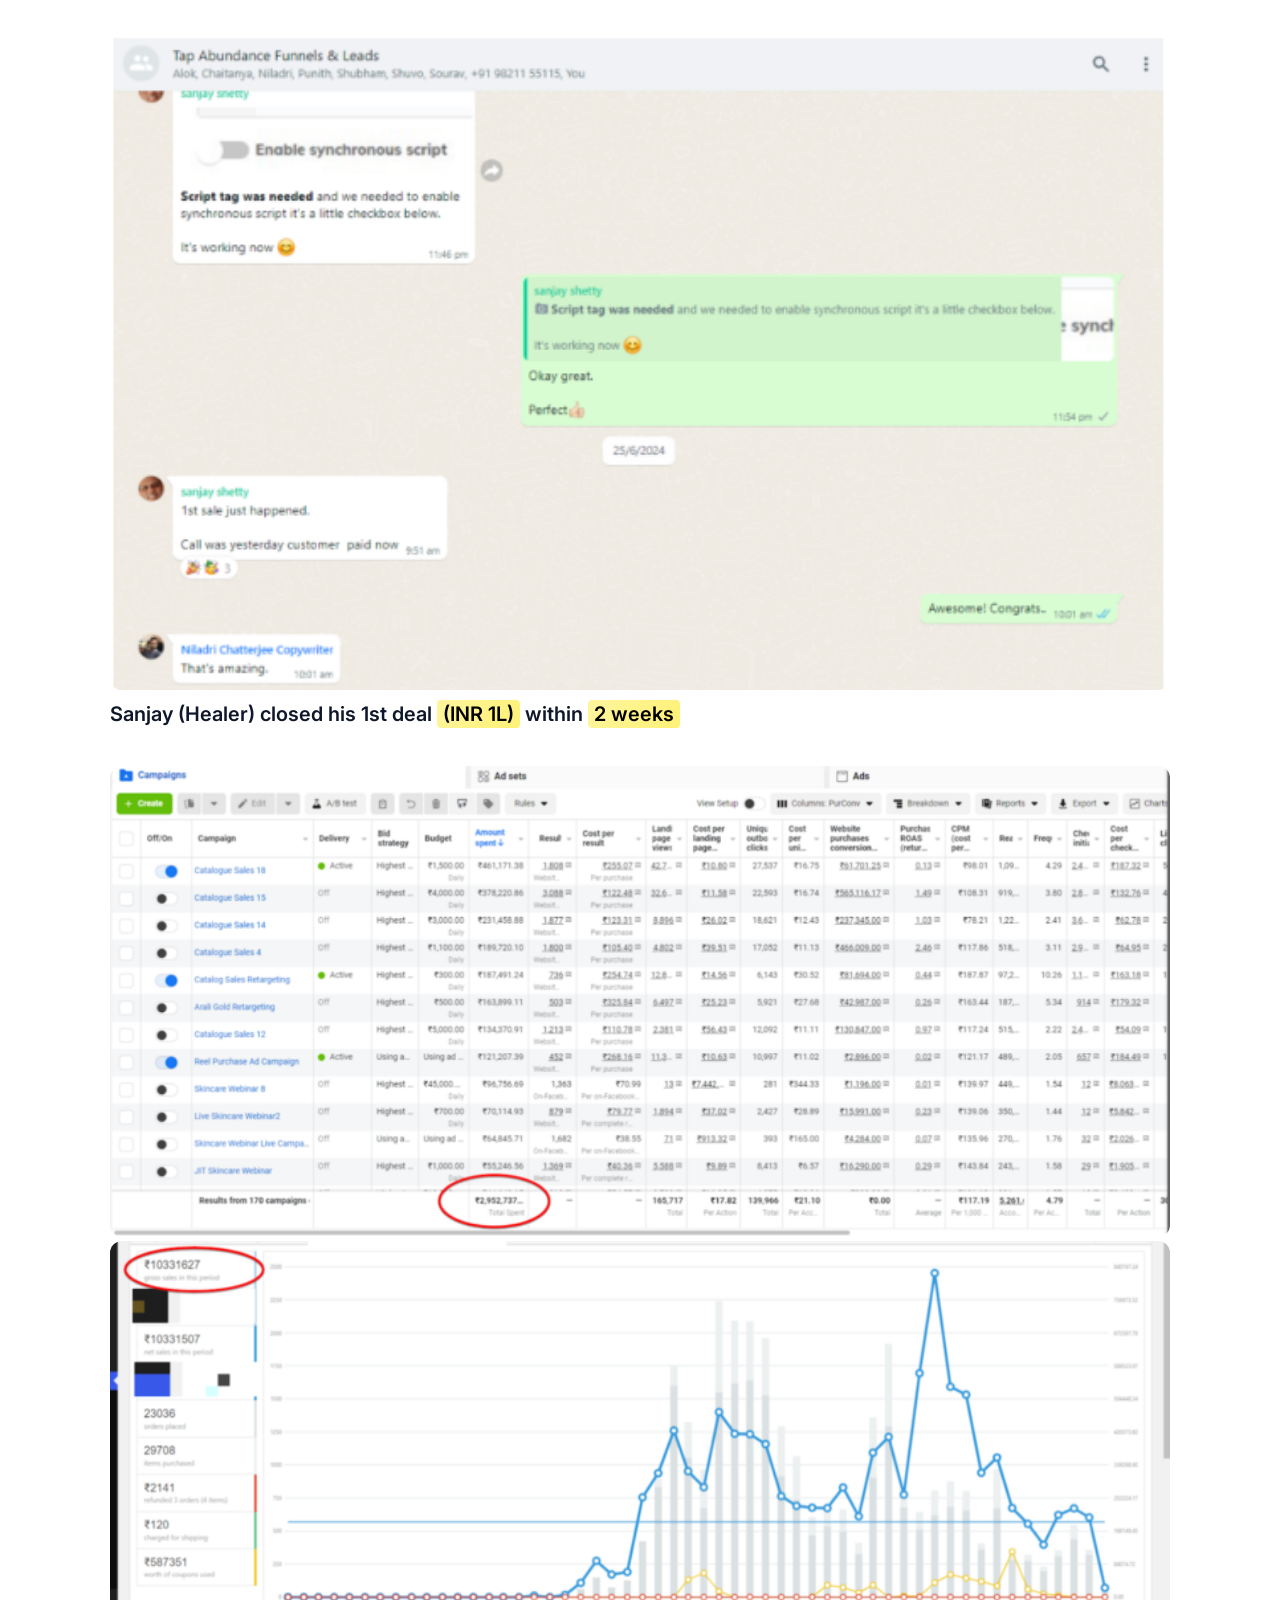
==== commit 5a0659eb: "updated coach image" ====
--- a/bew/index.html
+++ b/bew/index.html
@@ -644,7 +644,7 @@
           <div class="coach-inner">
             <div class="coach-photo-col">
               <div class="coach-img-box">
-                <img src="[data-uri]" alt="Summit Tiklle" style="width:100%;height:100%;object-fit:cover;border-radius:inherit;" onerror="this.style.display='none';this.parentElement.innerHTML='<span style=\'font-size:64px;\'>👤</span>'">
+                <img src="Summit photo.png" alt="Summit Tiklle" class="coach-img">
               </div>
               <div class="coach-name">Summit Tiklle</div>
 
--- a/bew/style.css
+++ b/bew/style.css
@@ -622,7 +622,6 @@
     width: 100%;
     aspect-ratio: 4/5;
     background: var(--dark);
-    border: 1px solid var(--border);
     border-radius: 8px;
     display: flex;
     align-items: center;
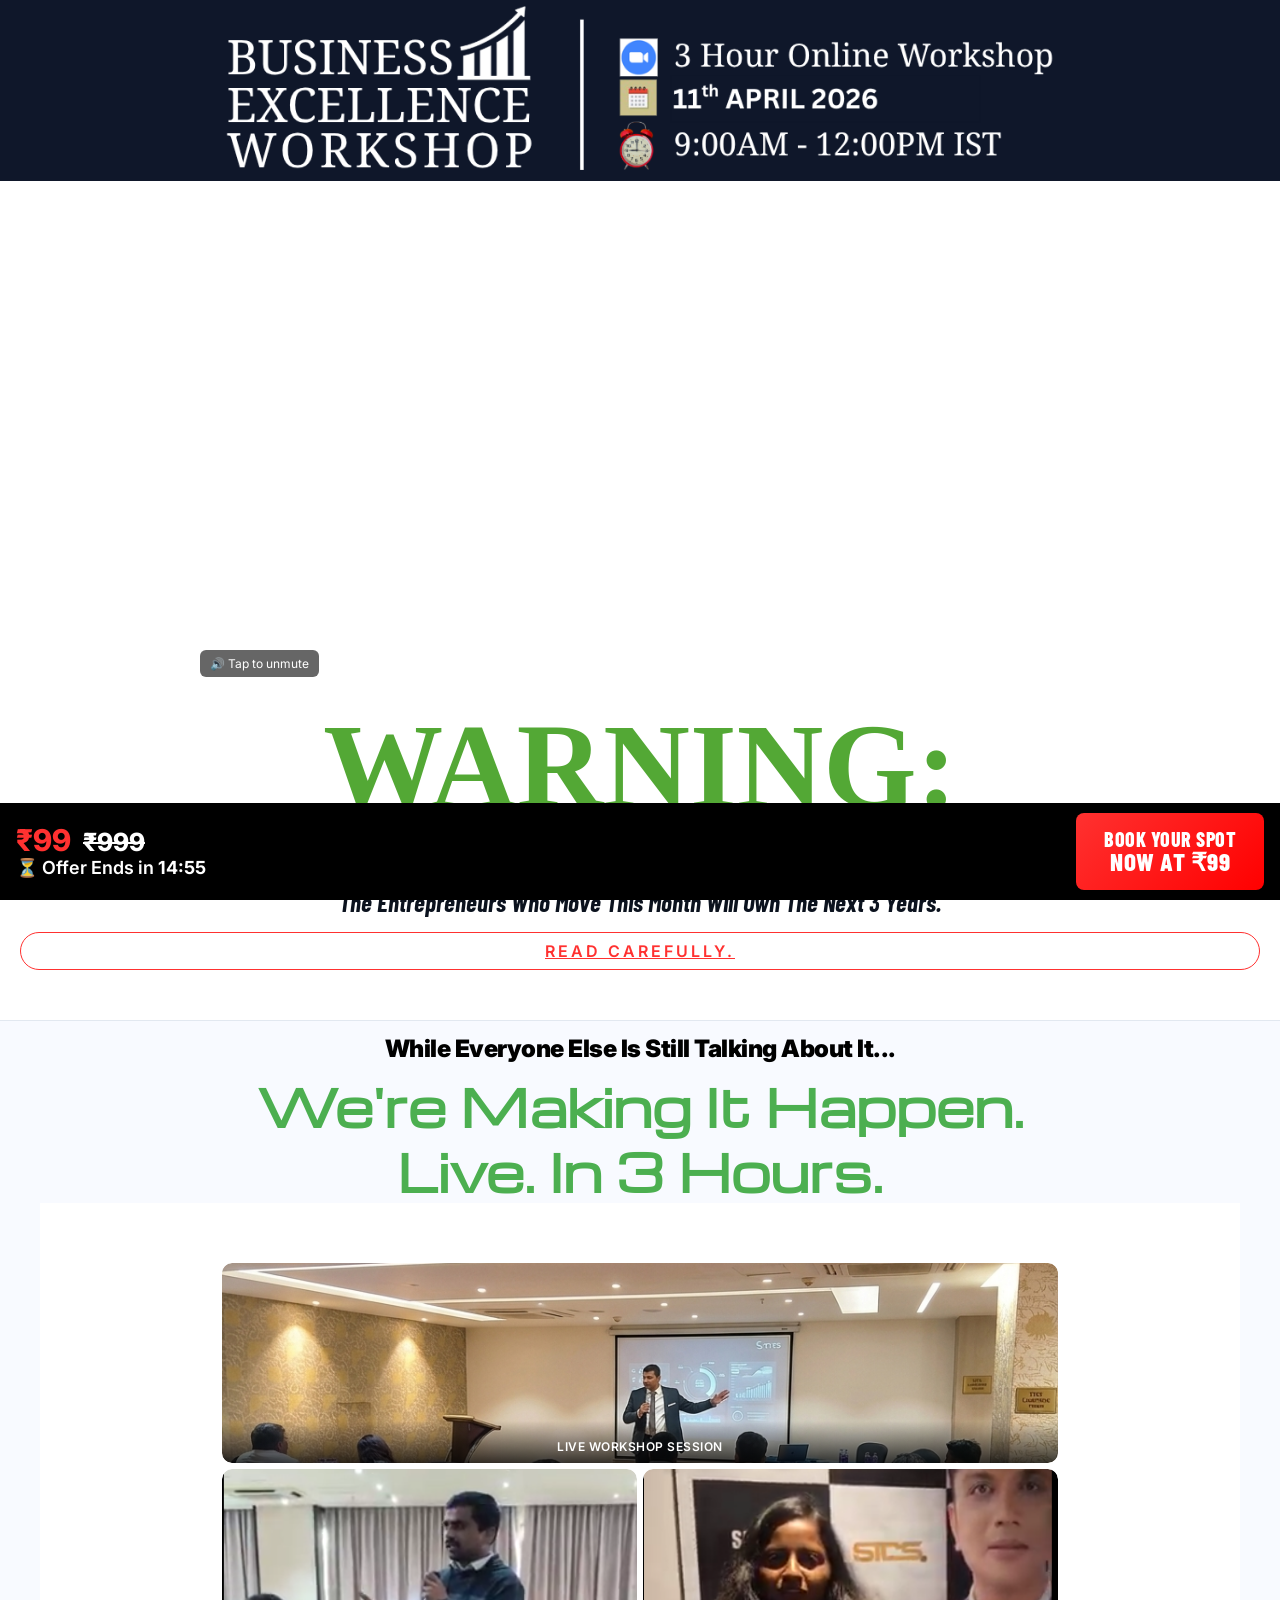
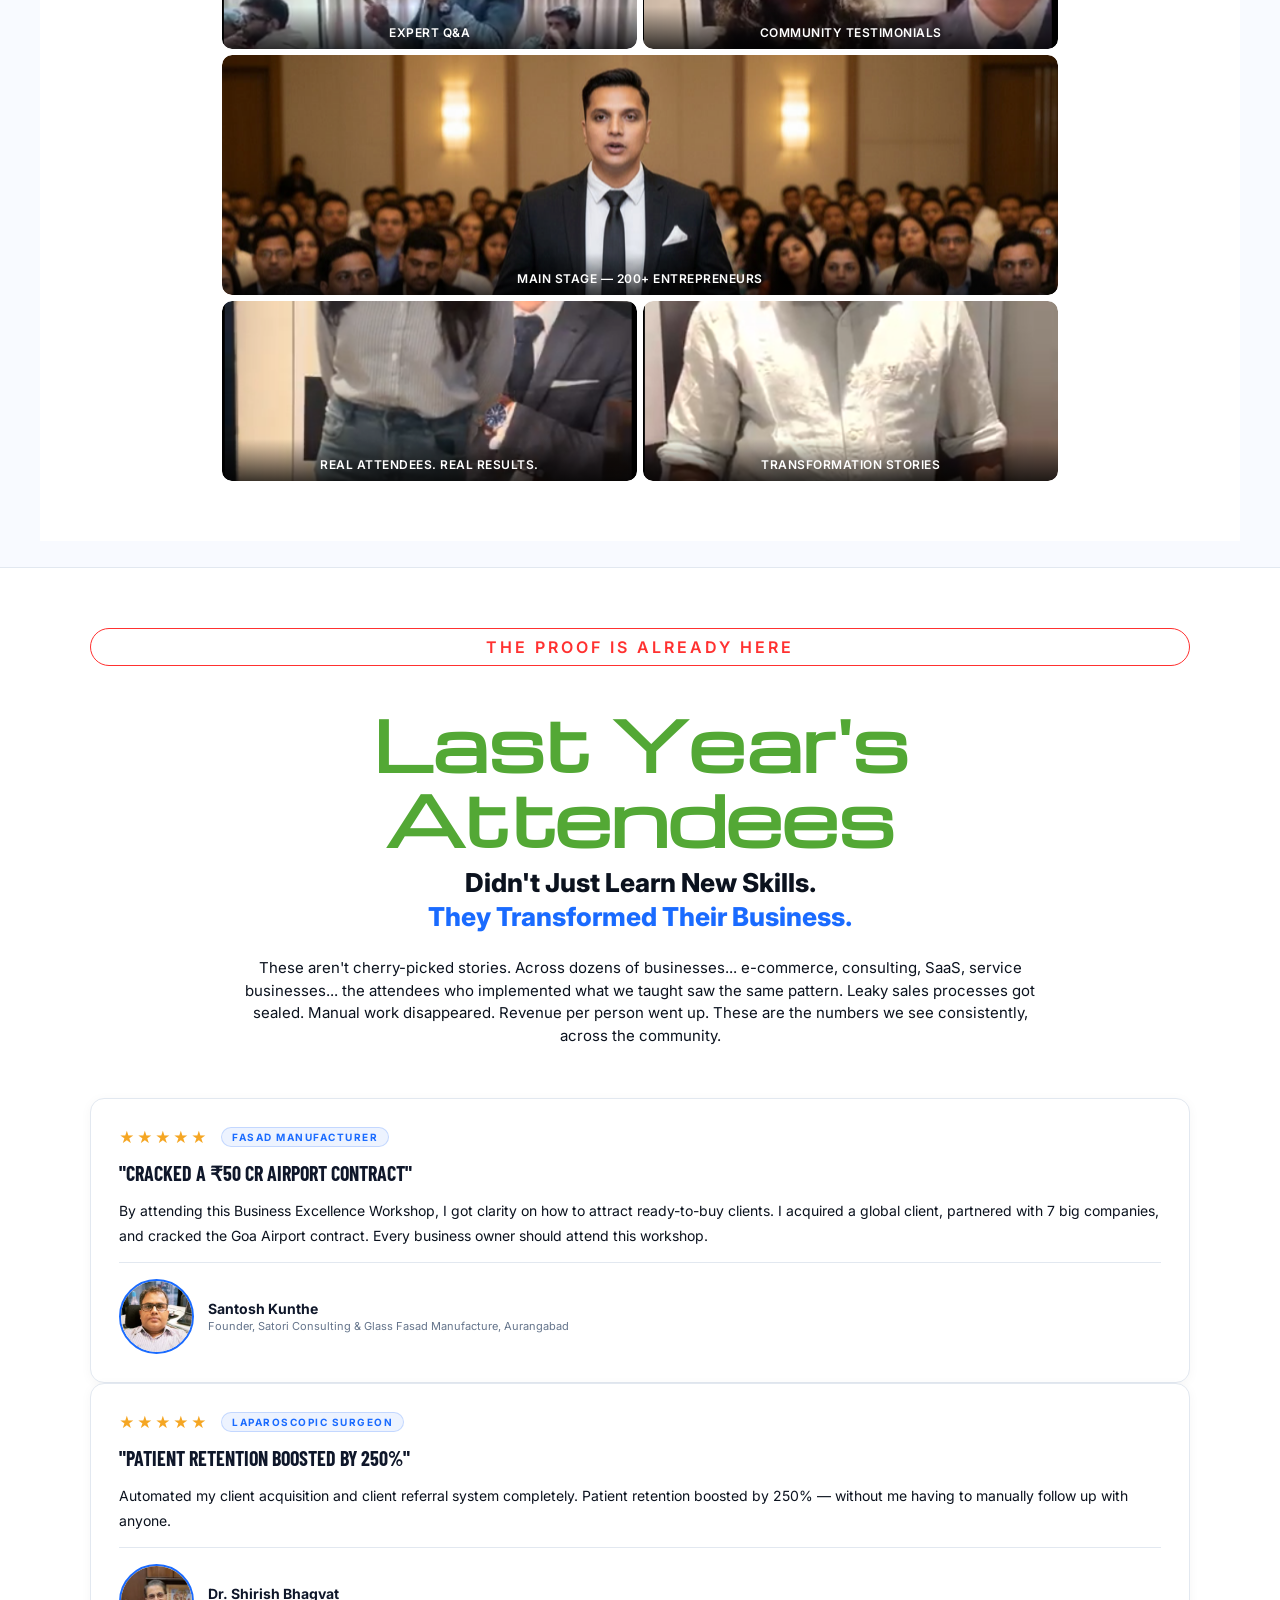
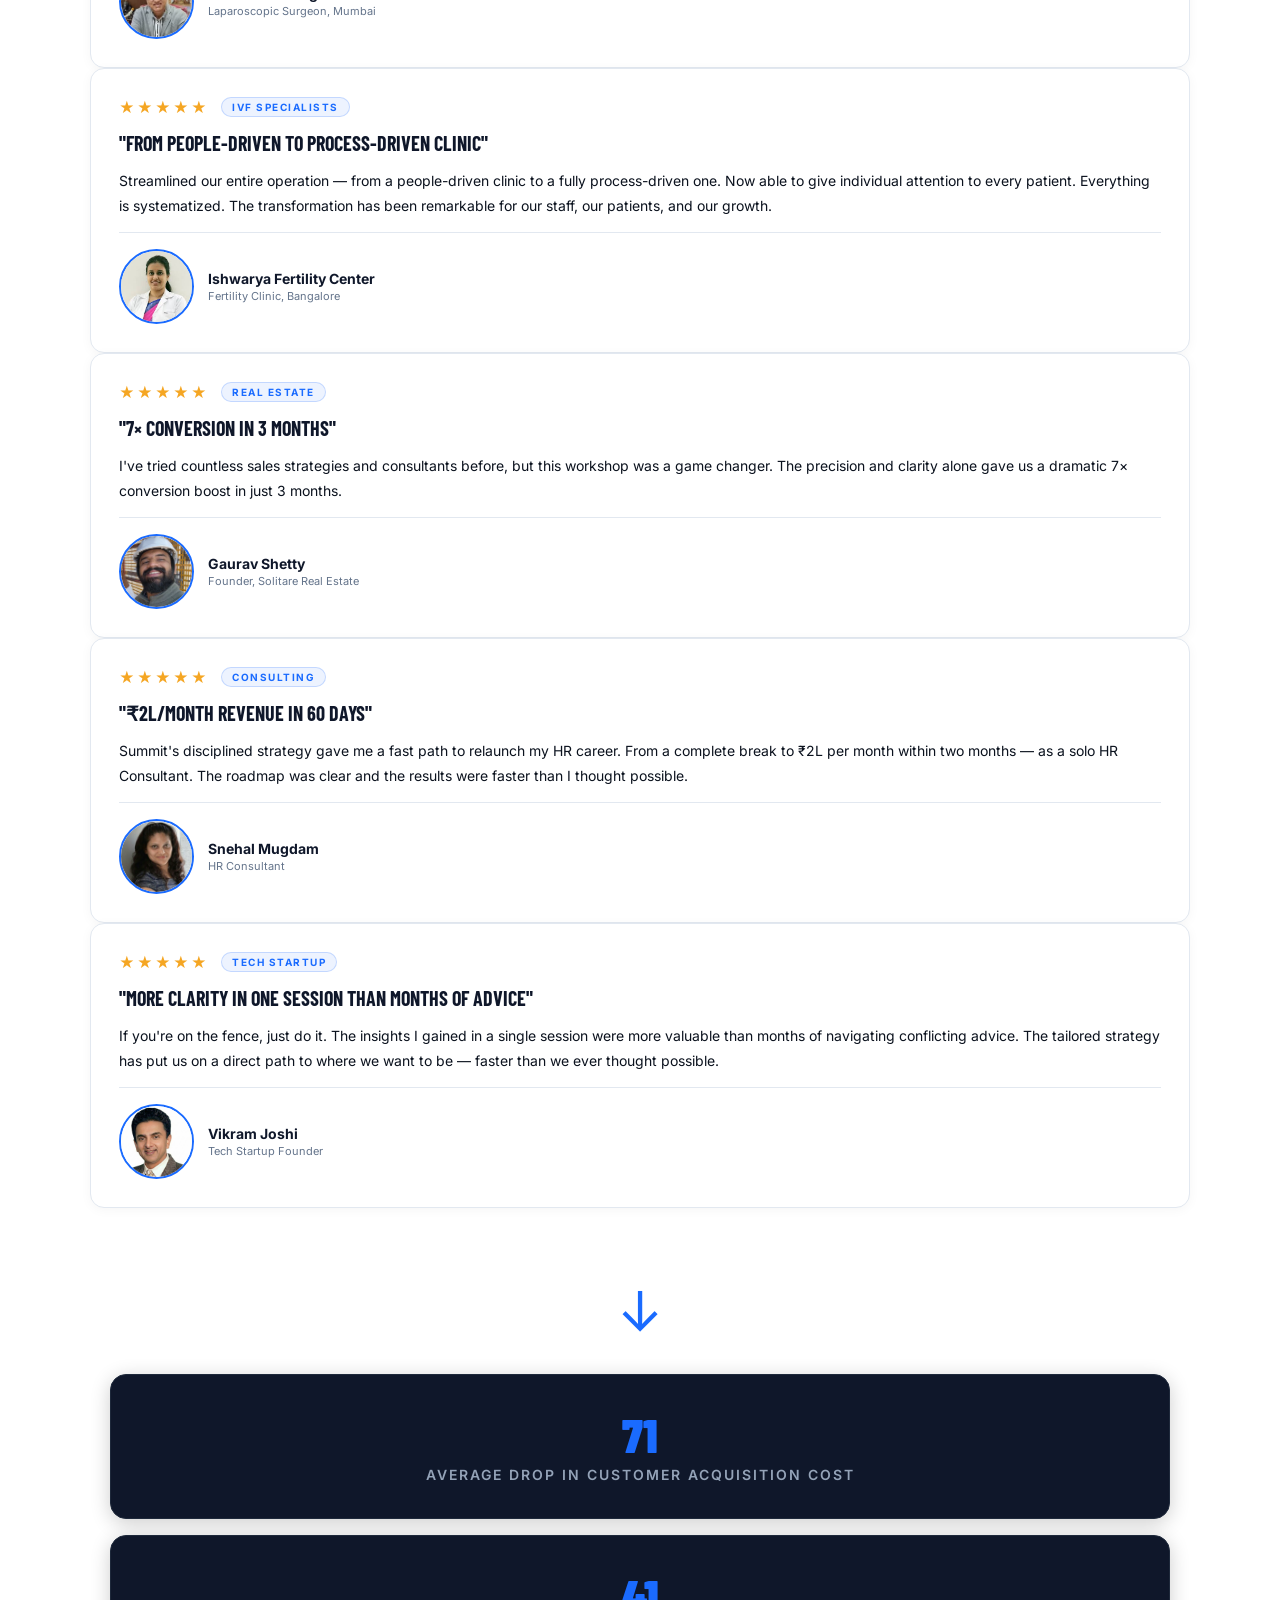
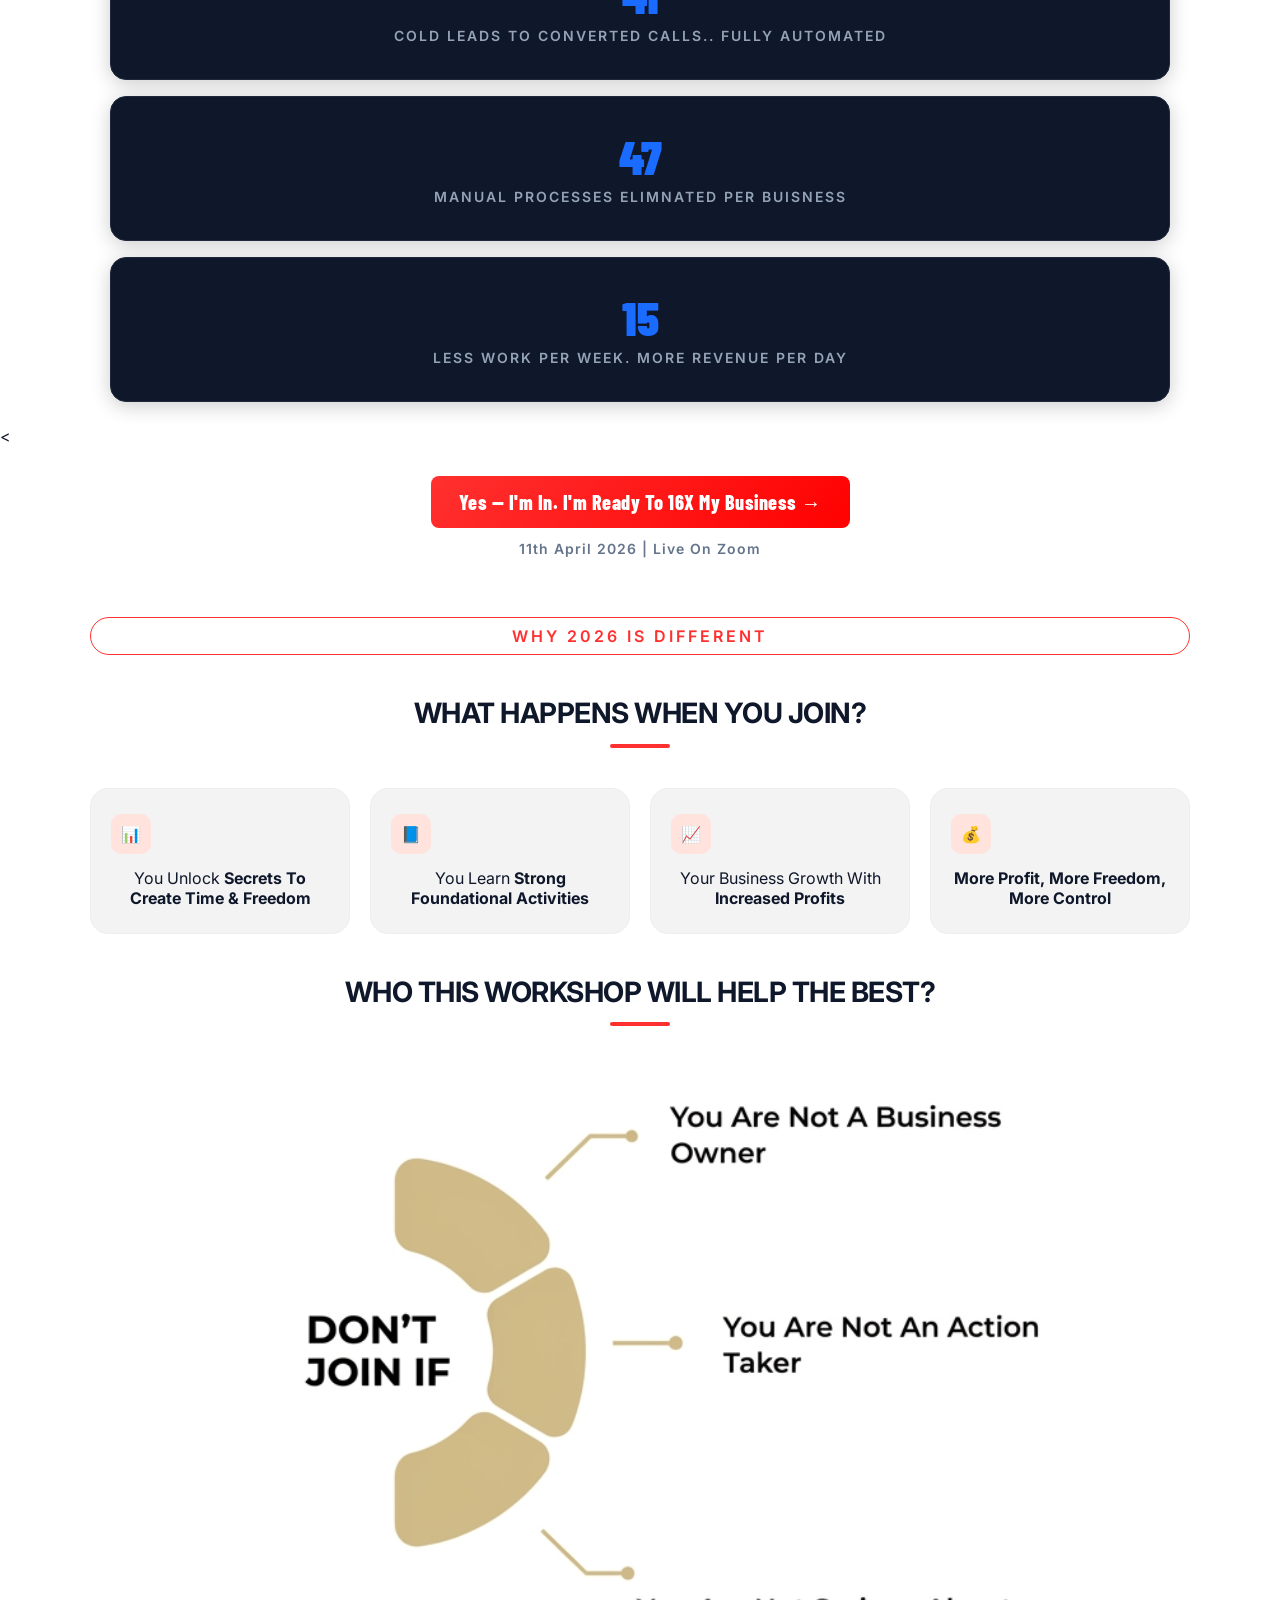
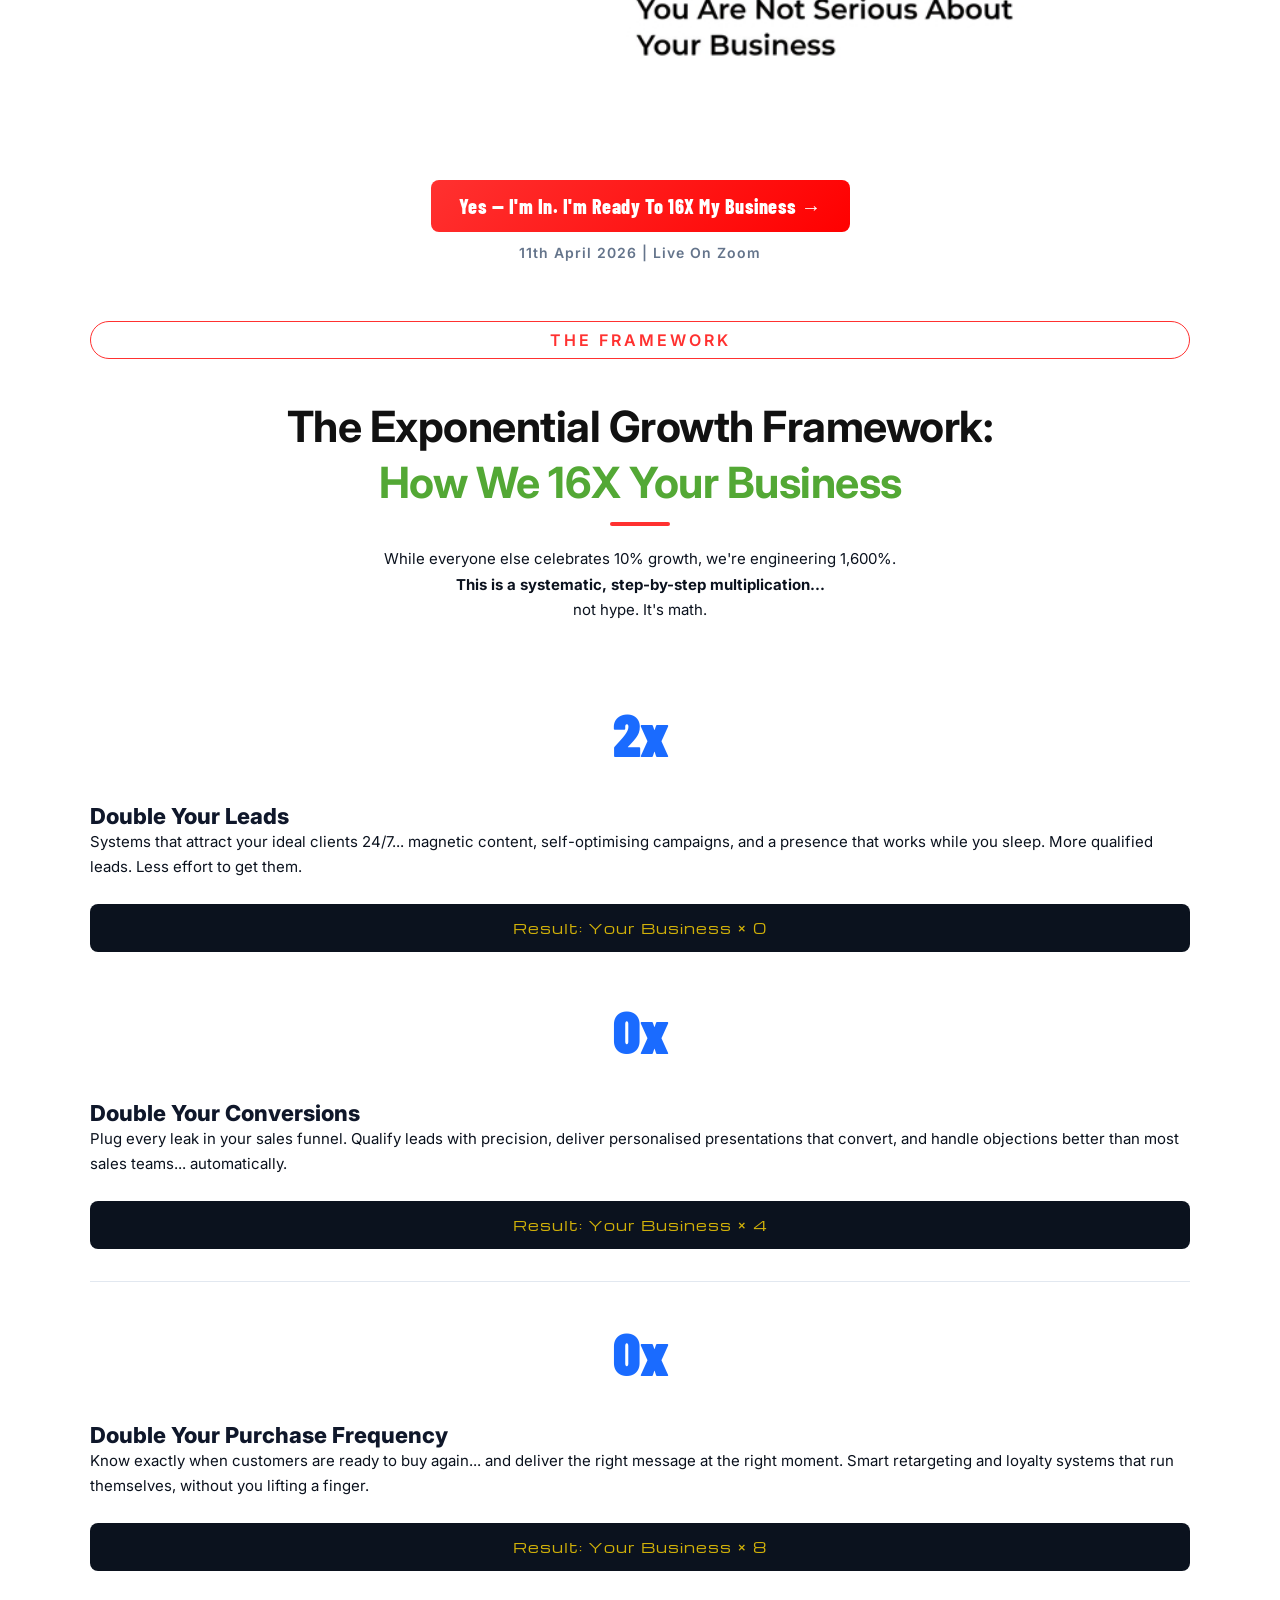
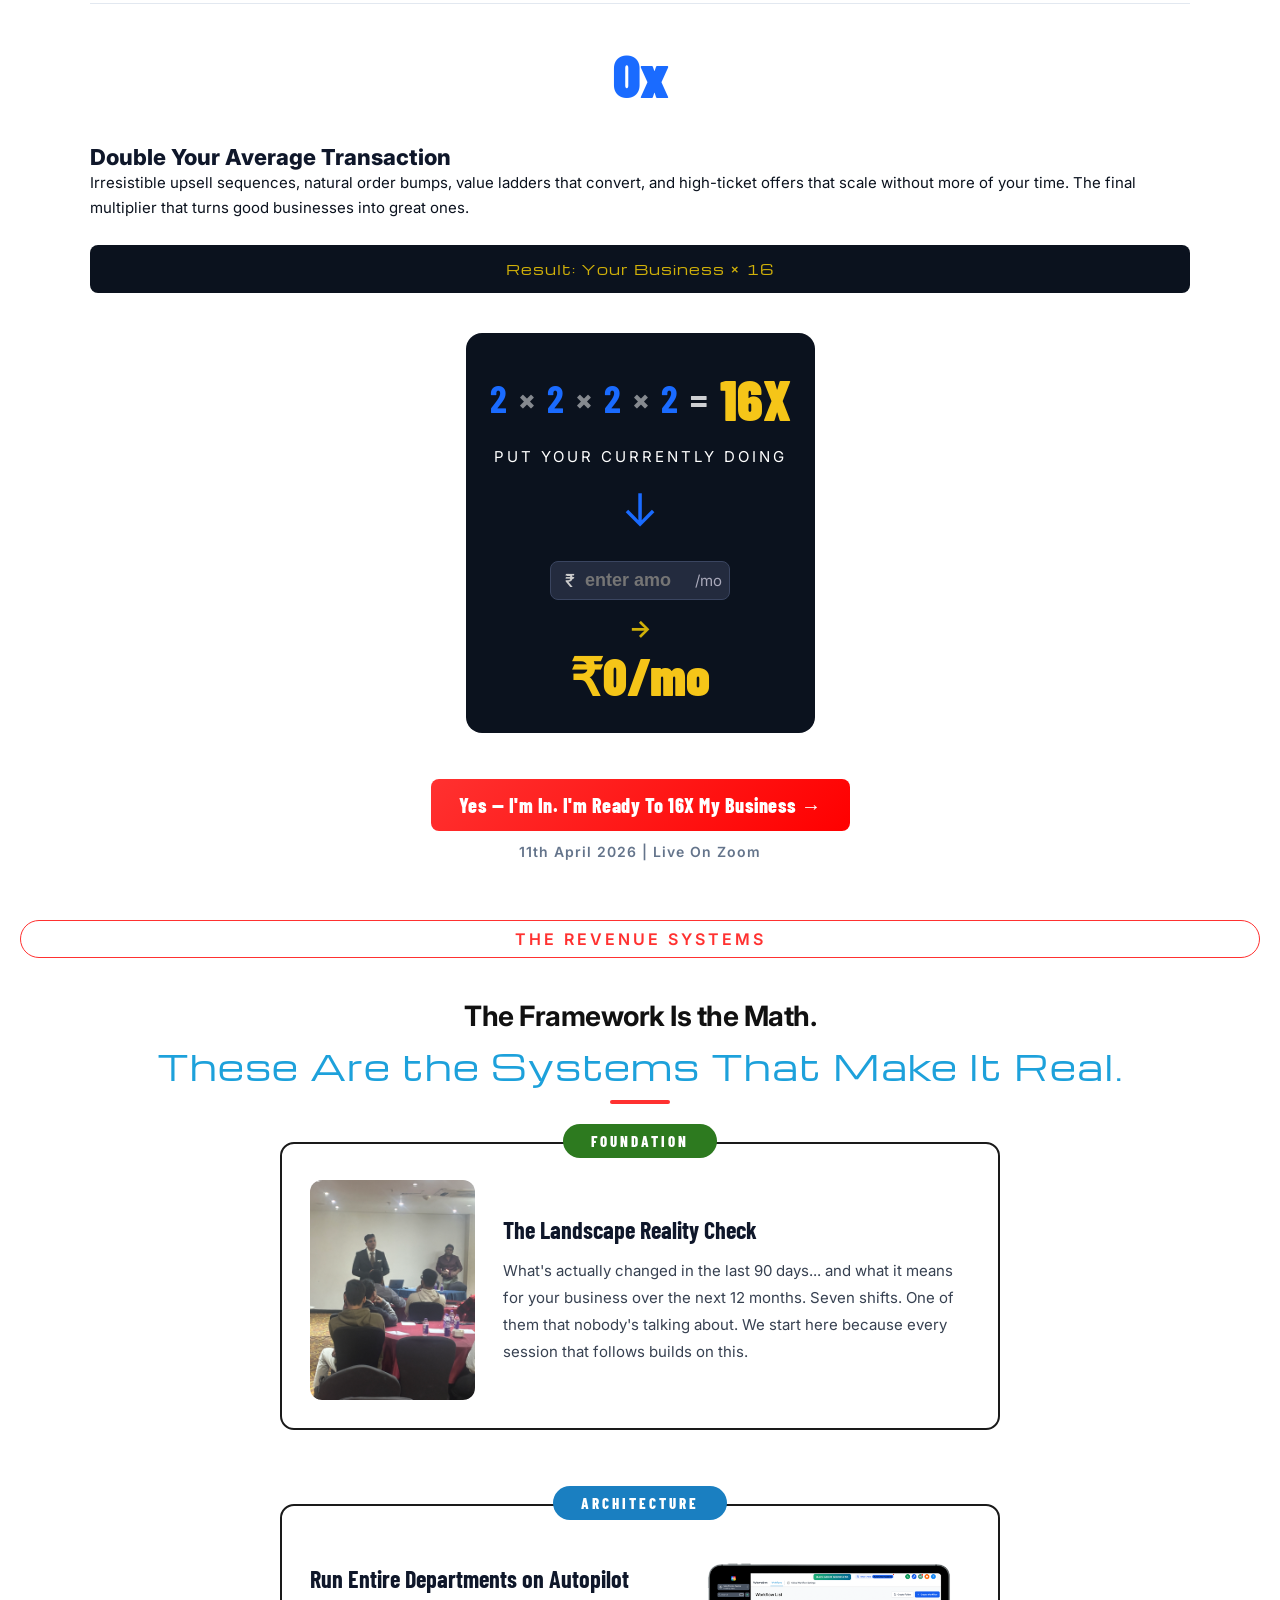
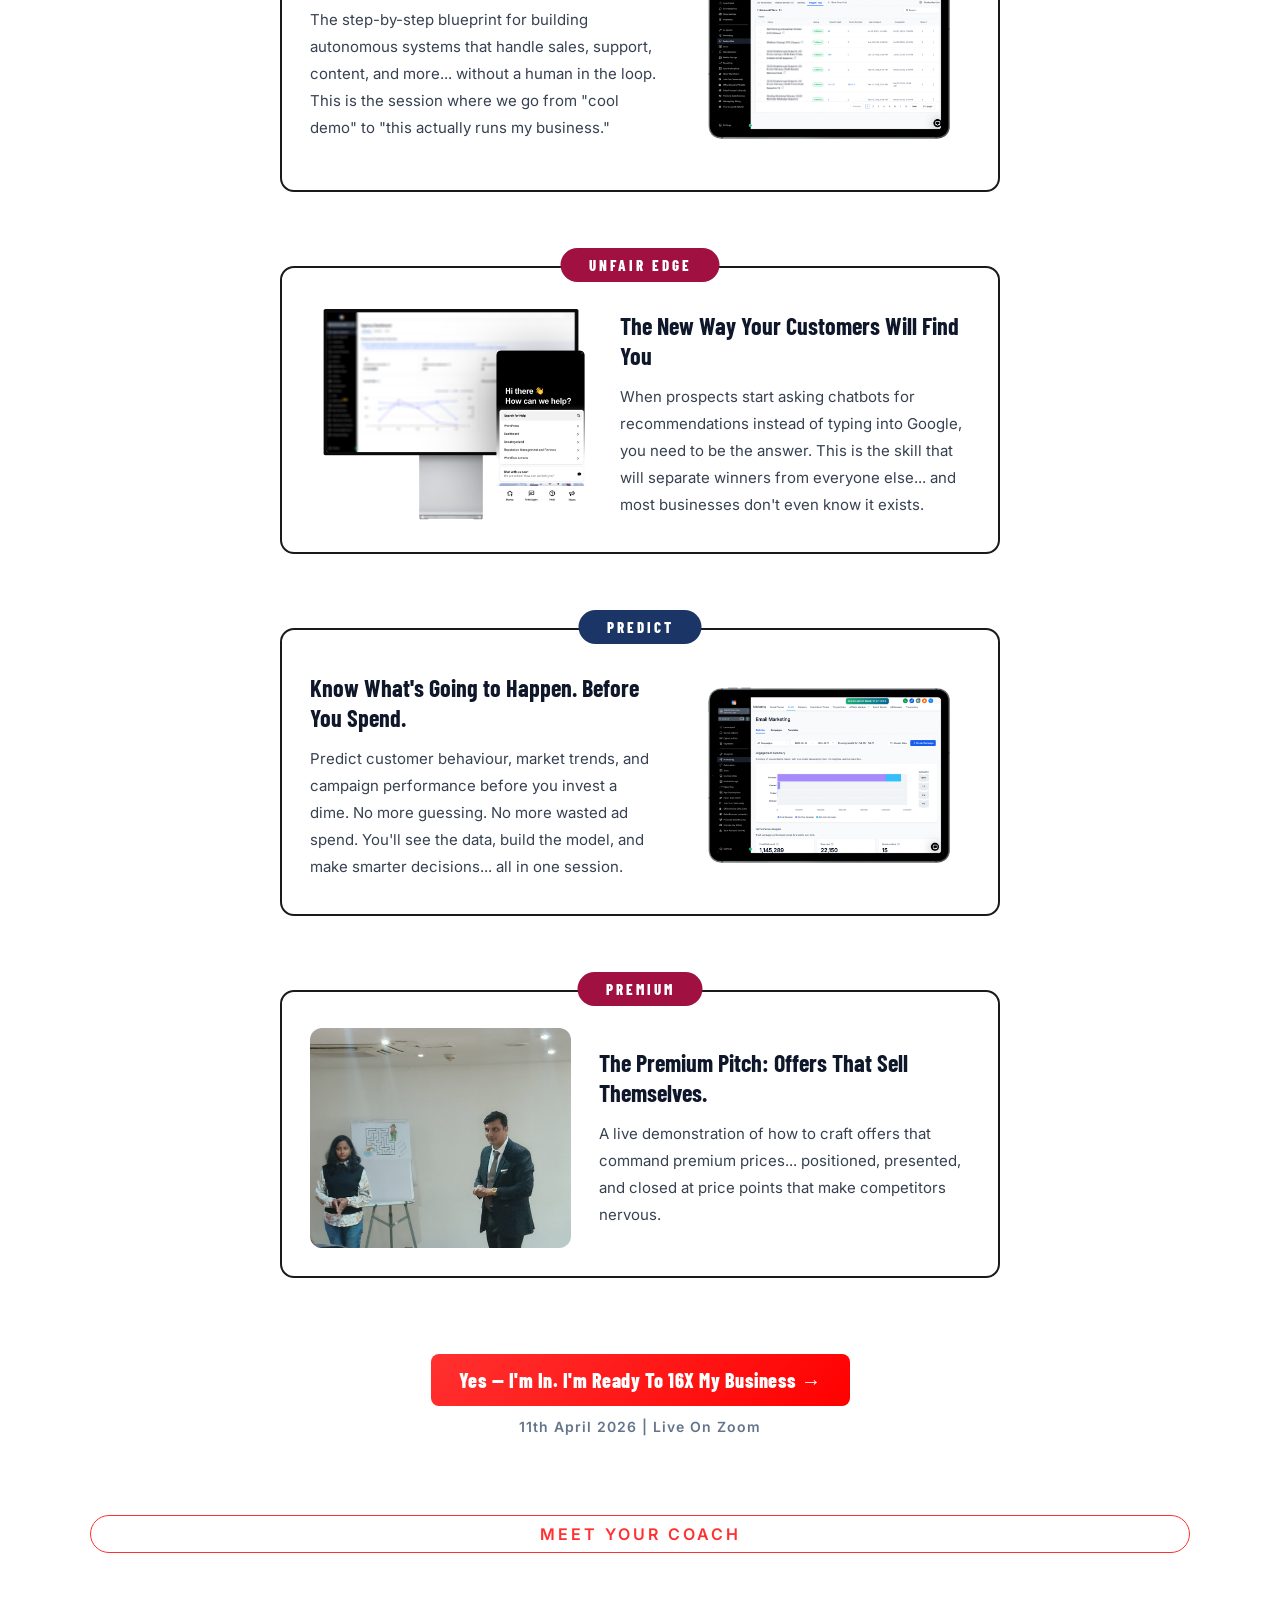
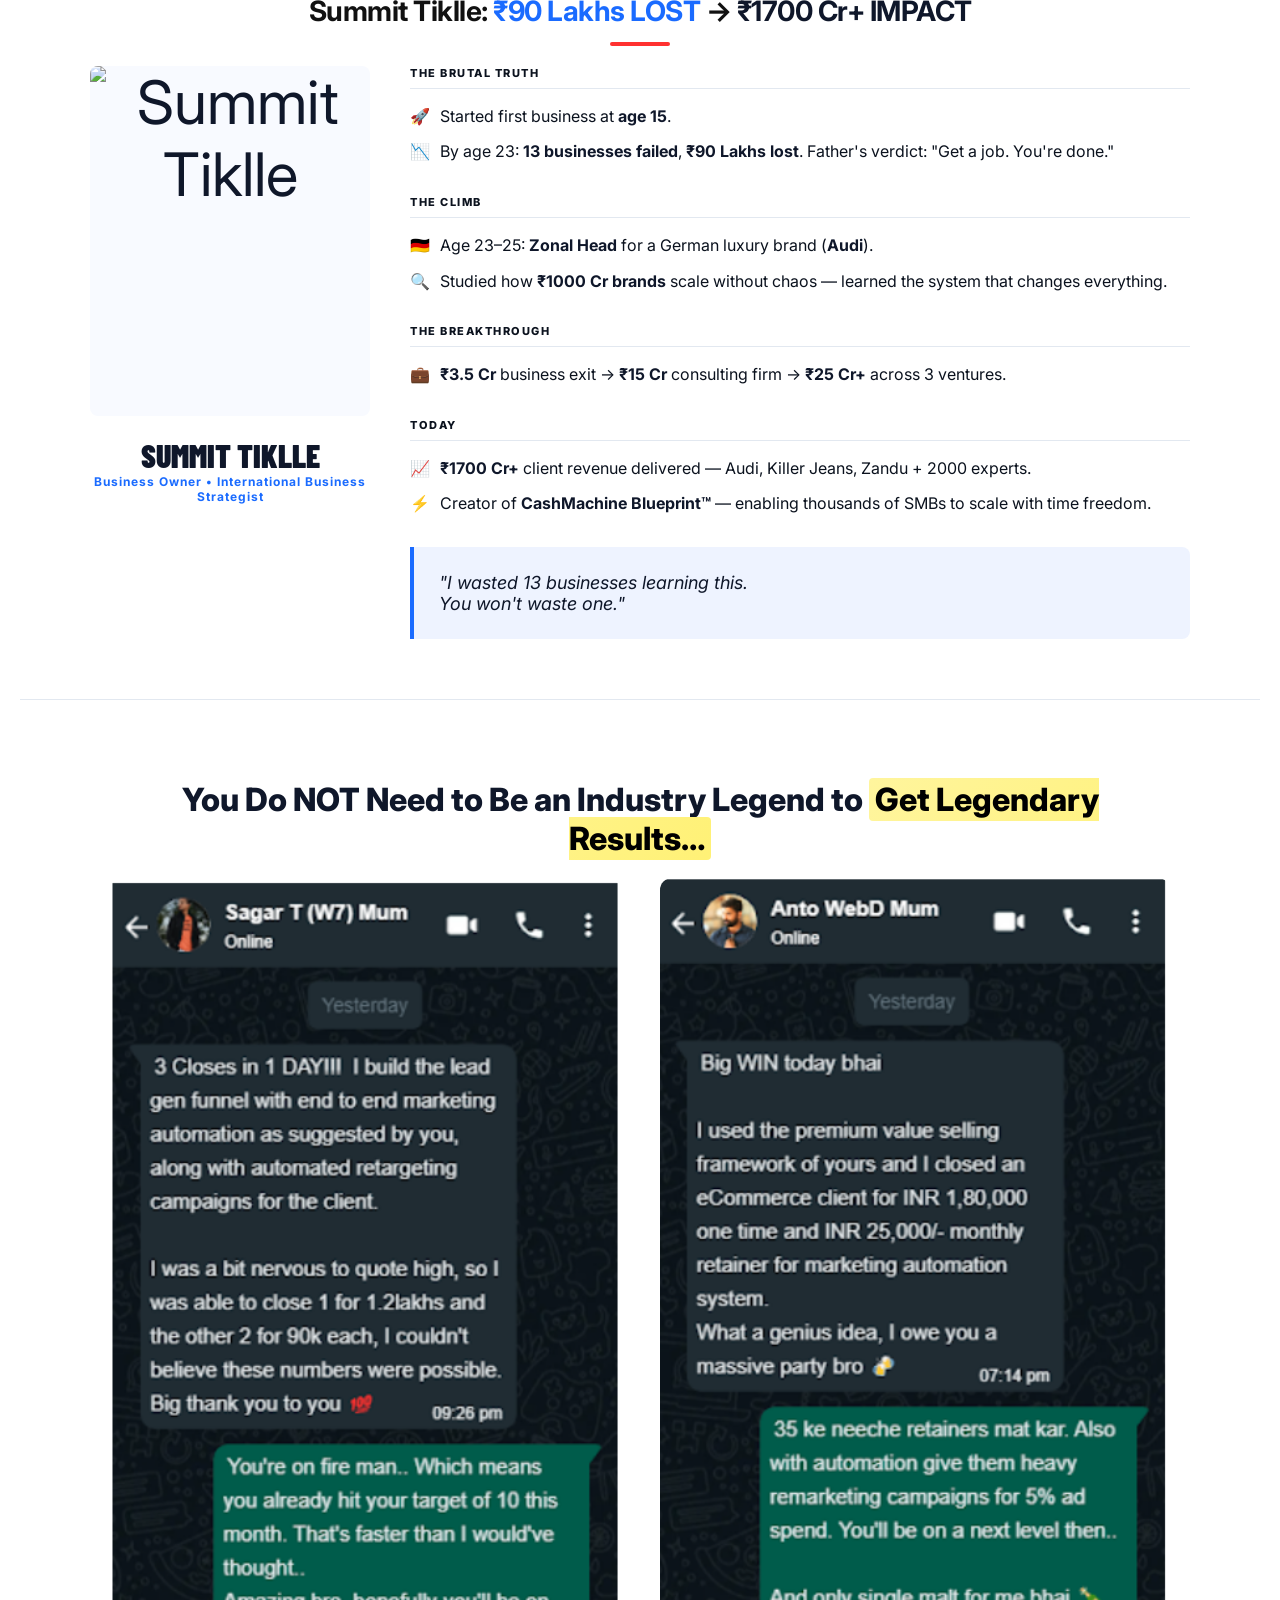
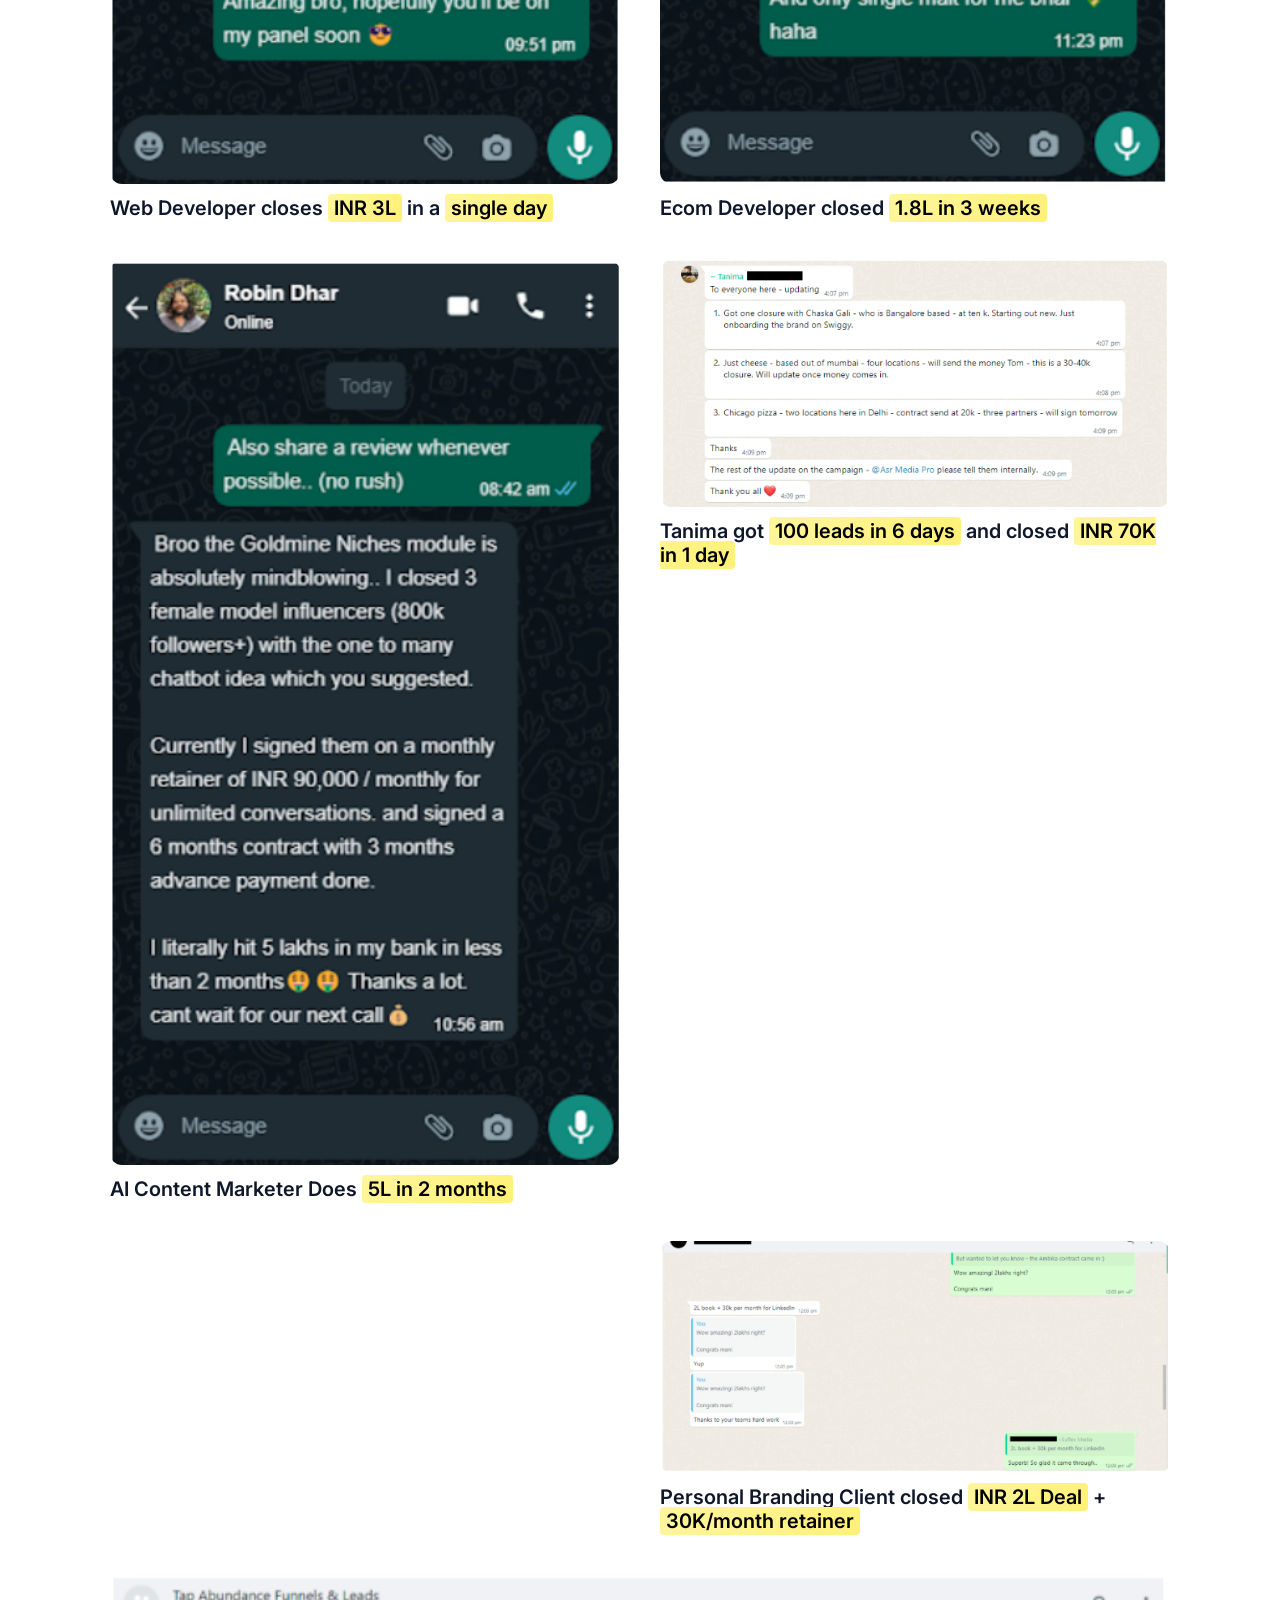
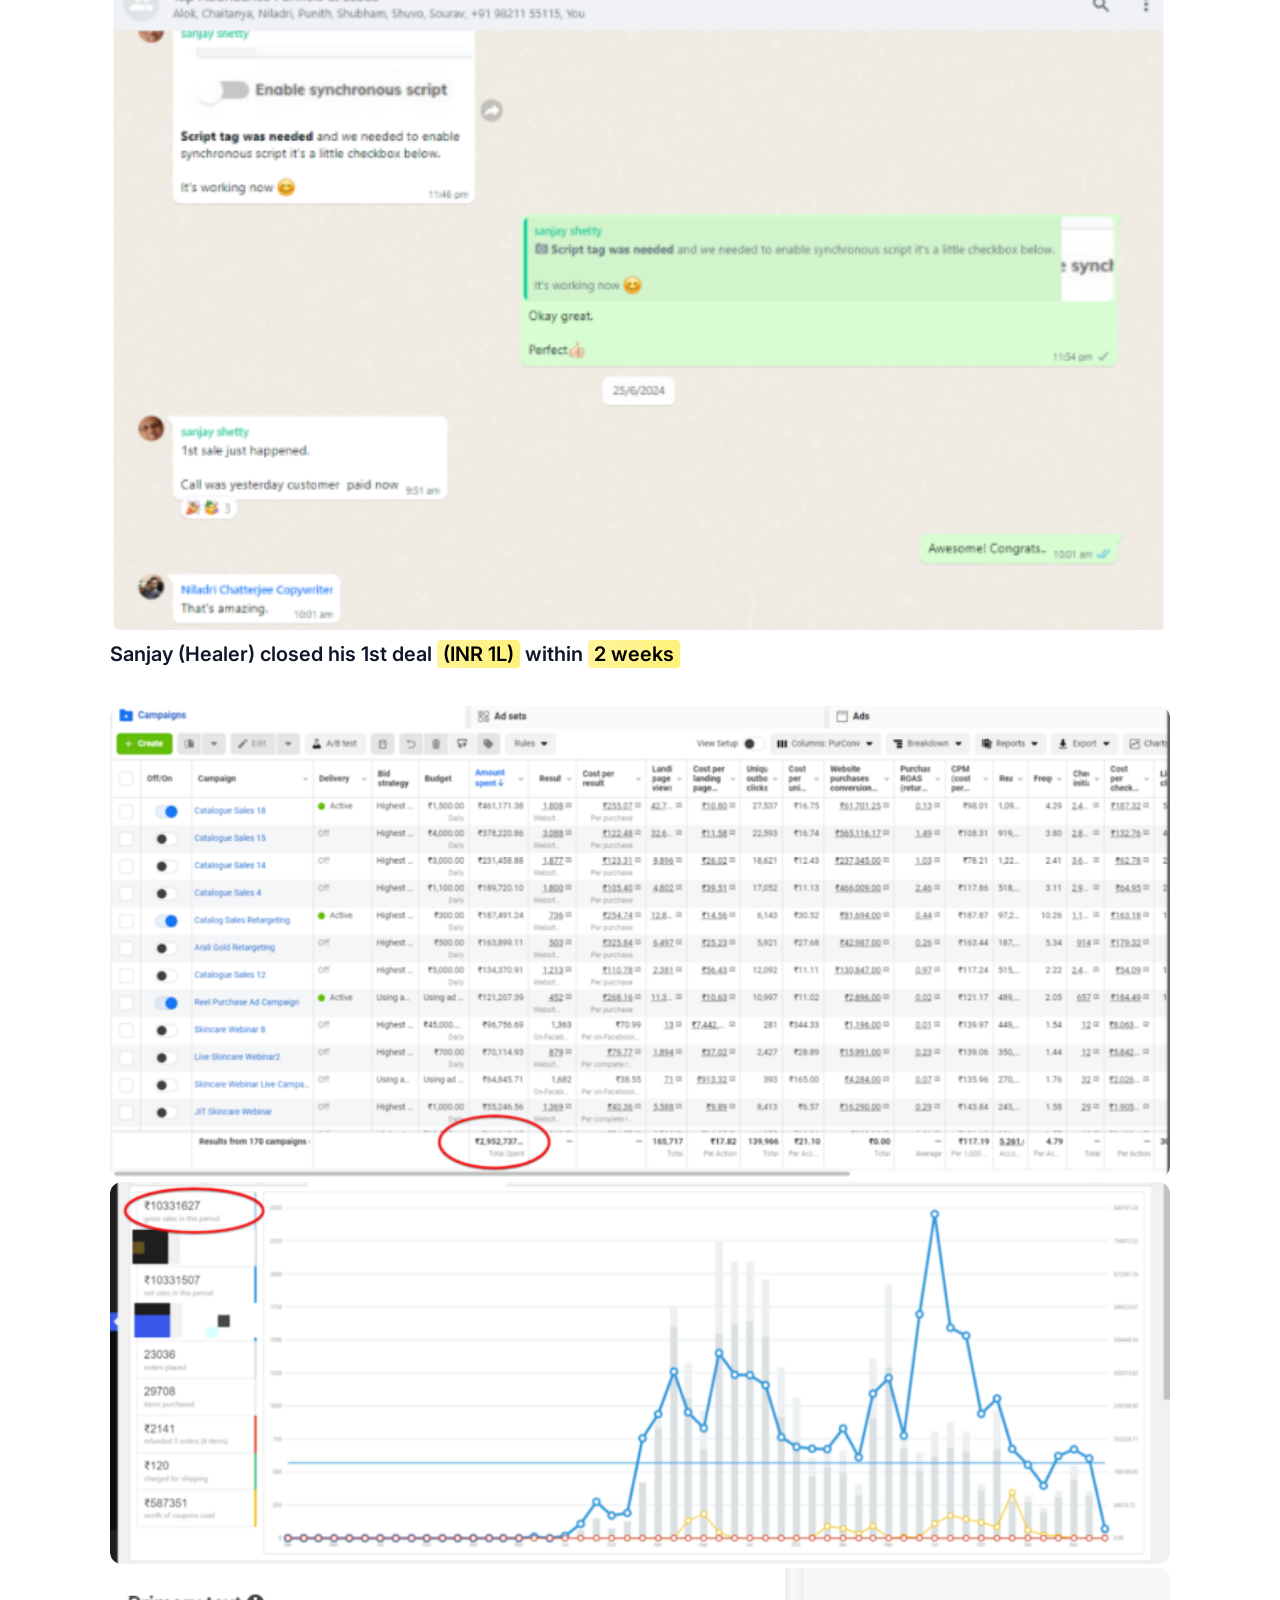
==== commit 2ce48130: "fix button date to 11th apil" ====
--- a/bew/index.html
+++ b/bew/index.html
@@ -56,6 +56,7 @@
 <script src="https://fast.wistia.com/player.js" async></script>
 <script src="https://fast.wistia.com/embed/c01znpuj04.js" async type="module"></script>
 
+
 <style>
 wistia-player[media-id='c01znpuj04']:not(:defined) {
   background: center / contain no-repeat url('https://fast.wistia.com/embed/medias/c01znpuj04/swatch');
@@ -321,7 +322,7 @@
       Yes — I'm In. I'm Ready To 16X My Business →
     </a>
   <p class="rs-cta-sub">
-    04th April 2026 | Live On Zoom
+    11th April 2026 | Live On Zoom
   </p>
 </div>
 
@@ -380,7 +381,7 @@
       Yes — I'm In. I'm Ready To 16X My Business →
     </a>
   <p class="rs-cta-sub">
-    04th April 2026 | Live On Zoom
+    11th April 2026 | Live On Zoom
   </p>
 </div>
 
@@ -513,7 +514,7 @@
       Yes — I'm In. I'm Ready To 16X My Business →
     </a>
   <p class="rs-cta-sub">
-    04th April 2026 | Live On Zoom
+    11th April 2026 | Live On Zoom
   </p>
 </div> <br> <br>
 
@@ -632,7 +633,7 @@
               Yes — I'm In. I'm Ready To 16X My Business →
             </a>
           <p class="rs-cta-sub">
-            04th April 2026 | Live On Zoom
+            11th April 2026 | Live On Zoom
           </p>
         </div>
 
@@ -767,7 +768,7 @@
         Yes — I'm In. I'm Ready To 16X My Business →
       </a>
     <p class="rs-cta-sub">
-      04th April 2026 | Live On Zoom
+      11th April 2026 | Live On Zoom
     </p>
   </div>
 
@@ -843,7 +844,7 @@
       Reserve Your Seat Before The Timer Ends To Unlock Bonuses Worth ₹15,495/-
     </p>
 
-    <a href="#" class="offer-btn payBtn">
+    <a href="javascript:void(0)" class="offer-btn payBtn" onclick="goToPayment()">
       REGISTER NOW AT ₹99/- ONLY
     </a>
 
@@ -869,7 +870,7 @@
               </a>
 
             <p class="rs-cta-sub">
-              04th April 2026 | Live On Zoom
+              11th April 2026 | Live On Zoom
             </p>
           </div>
 
@@ -890,7 +891,7 @@
 
             <div style="font-weight: bold; font-size: 20px; display: flex; align-items: center; gap: 10px; flex-wrap: wrap;">
                 Your's Summit
-                <img src="stgoldsig.png" alt="Summit Tiklle's Signature" style="max-height: 60px; max-width: 180px; object-fit: contain;">
+                <img src="sig.png" alt="Summit Tiklle's Signature" style="max-height: 60px; max-width: 180px; object-fit: contain;">
               </div>
 
             </div>
@@ -982,7 +983,7 @@
       Yes — I'm In. I'm Ready To 16X My Business →
     </a>
   <p class="rs-cta-sub">
-    04th April 2026 | Live On Zoom
+    11th April 2026 | Live On Zoom
   </p>
 </div>
 
--- a/bew/style.css
+++ b/bew/style.css
@@ -31,20 +31,10 @@
     padding-bottom: 100px;
 }
 
-/* ── HEADER ── */
-.header {
-    background: #0b121e;
-    padding: 10px 24px;
-    display: flex;
-    justify-content: center;
-    align-items: center;
-    width: 100%;
-    border-bottom: 1px solid #1e293b;
-}
 /* HEADER FIX */
 .header {
     background: #0f172a; /* your required color */
-    padding: 10px 16px;
+    padding: 0;
     display: flex;
     justify-content: center;
     align-items: center;
@@ -55,7 +45,7 @@
 /* inner container */
 .header-inner {
     width: 100%;
-    max-width: 1100px;
+    max-width: 900px;
     display: flex;
     justify-content: center;
 }
@@ -66,6 +56,7 @@
     max-width: 900px;
     height: auto;
     display: block;
+    margin: 0 auto;
 }
 
 /* MOBILE OPTIMIZATION */
@@ -82,6 +73,7 @@
 /* ── VSL ── */
 
 .video-wrap {
+  margin: 20px auto 0;
   position: relative;
   width: 100%;
   max-width: 900px;
@@ -123,6 +115,7 @@
     aspect-ratio: 16/9;
     max-width: 1000px;
     margin: 0 auto;
+    border: 2px solid var(--blue);
     background: #000;
     position: relative;
     overflow: hidden;
@@ -614,29 +607,12 @@
 }
 .coach-photo-col {
     flex: 0 0 280px;
-    max-width: 280px;
+    max-width: 310px;
     text-align: center;
     align-self: flex-start;
 }
-.coach-img-box {
-    width: 100%;
-    aspect-ratio: 4/5;
-    background: var(--dark);
-    border-radius: 8px;
-    display: flex;
-    align-items: center;
-    justify-content: center;
-    font-size: 60px;
-    overflow: hidden;
-    position: relative;
-}
-
-.coach-img-box img {
-    width: 100%;
-    height: 100%;
-    object-fit: cover;
-    object-position: top center;
-    display: block;
+.coach-img-box { width: 100%; aspect-ratio: 4/5; background: var(--dark); border-radius: 8px; display: flex; align-items: center; justify-content: center; font-size: 60px; overflow: hidden; position: relative; } 
+.coach-img-box img { width: 100%; height: 100%; object-fit: cover; object-position: top center; display: block;
 }
 .coach-name {
     font-family: "Barlow Condensed";
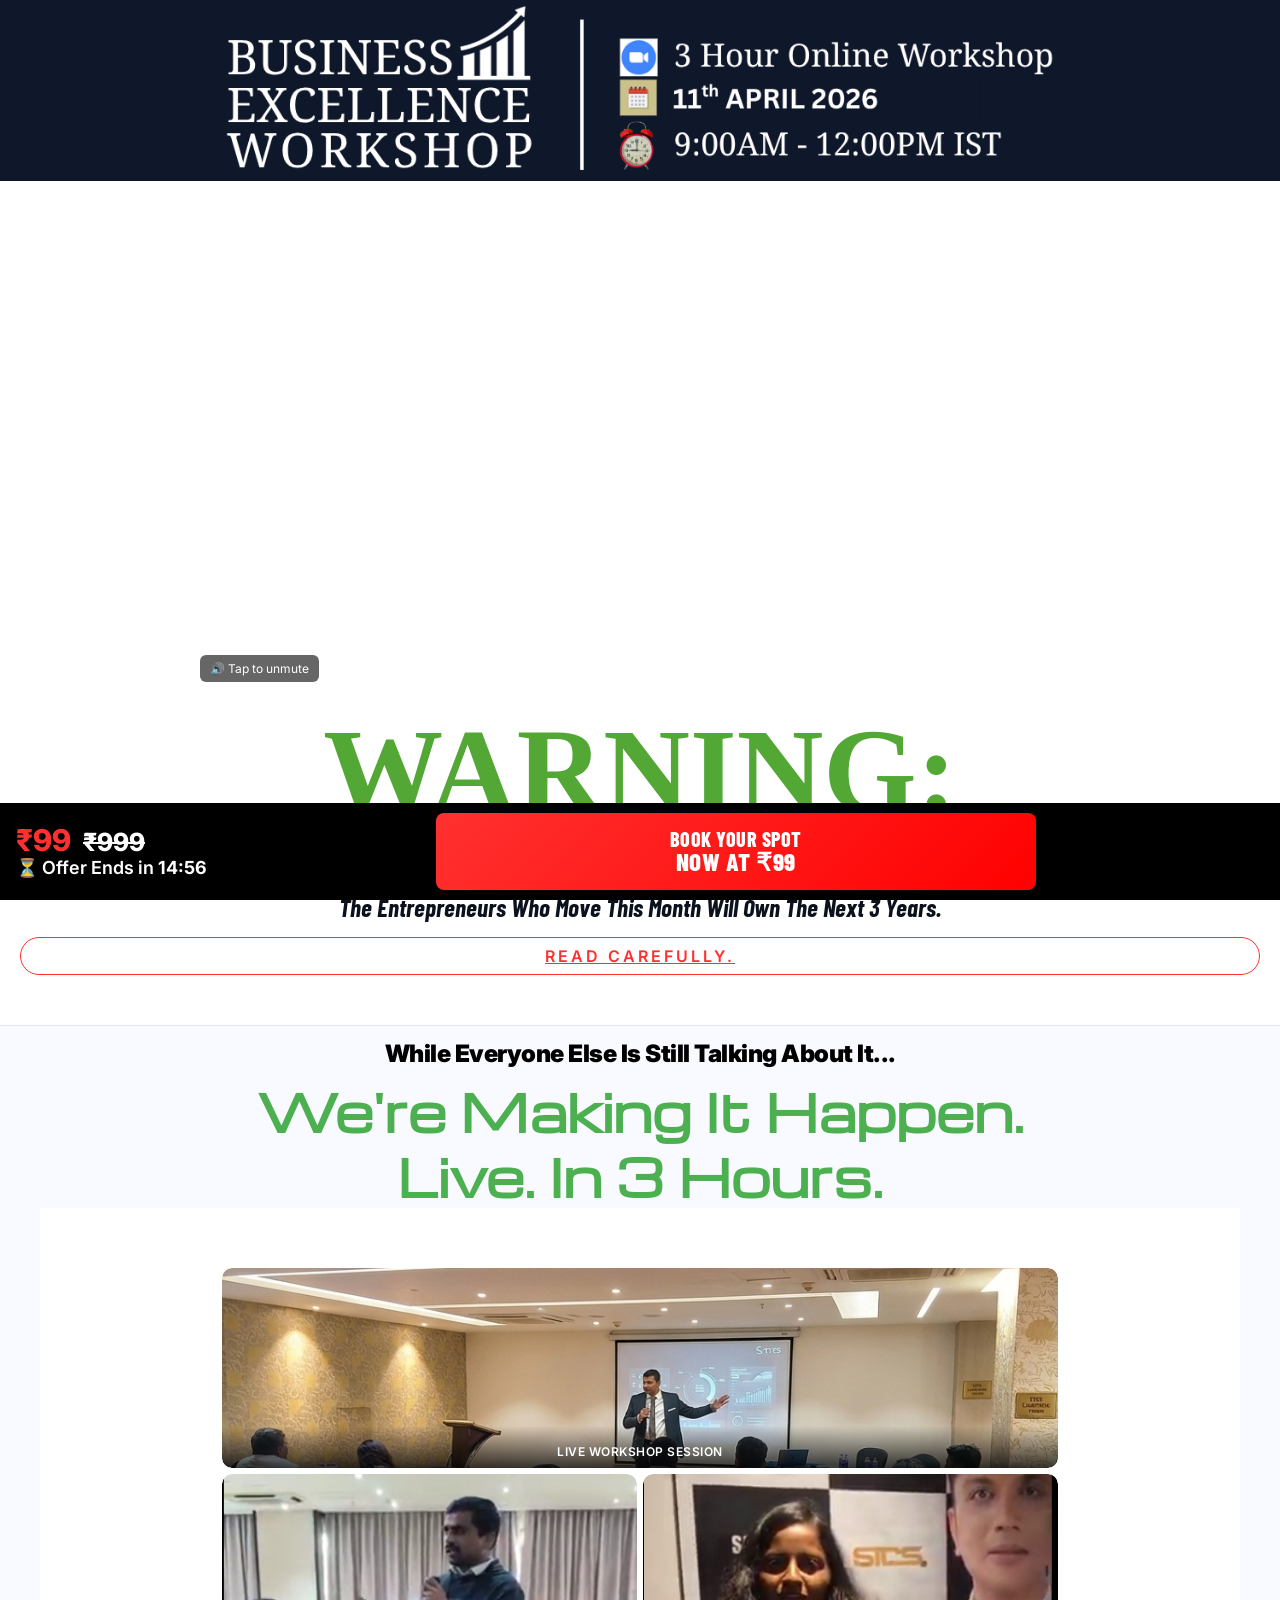
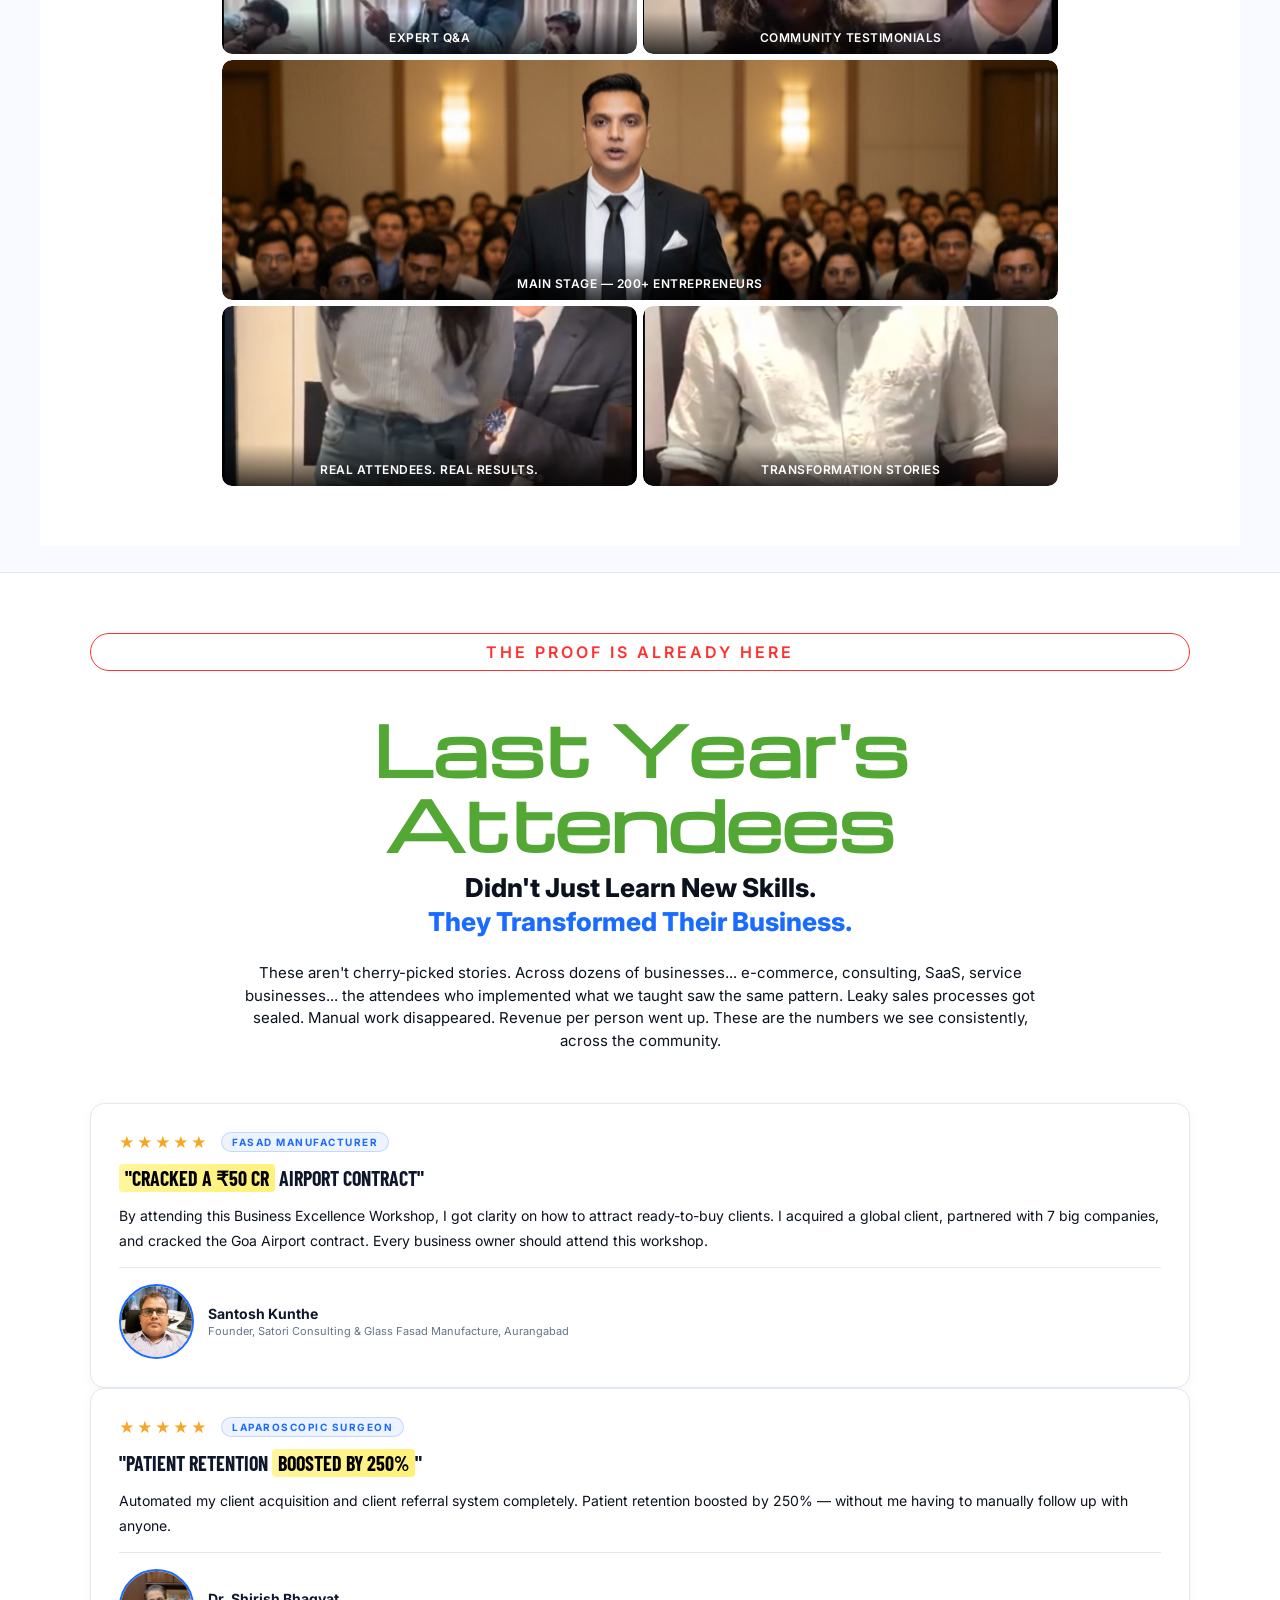
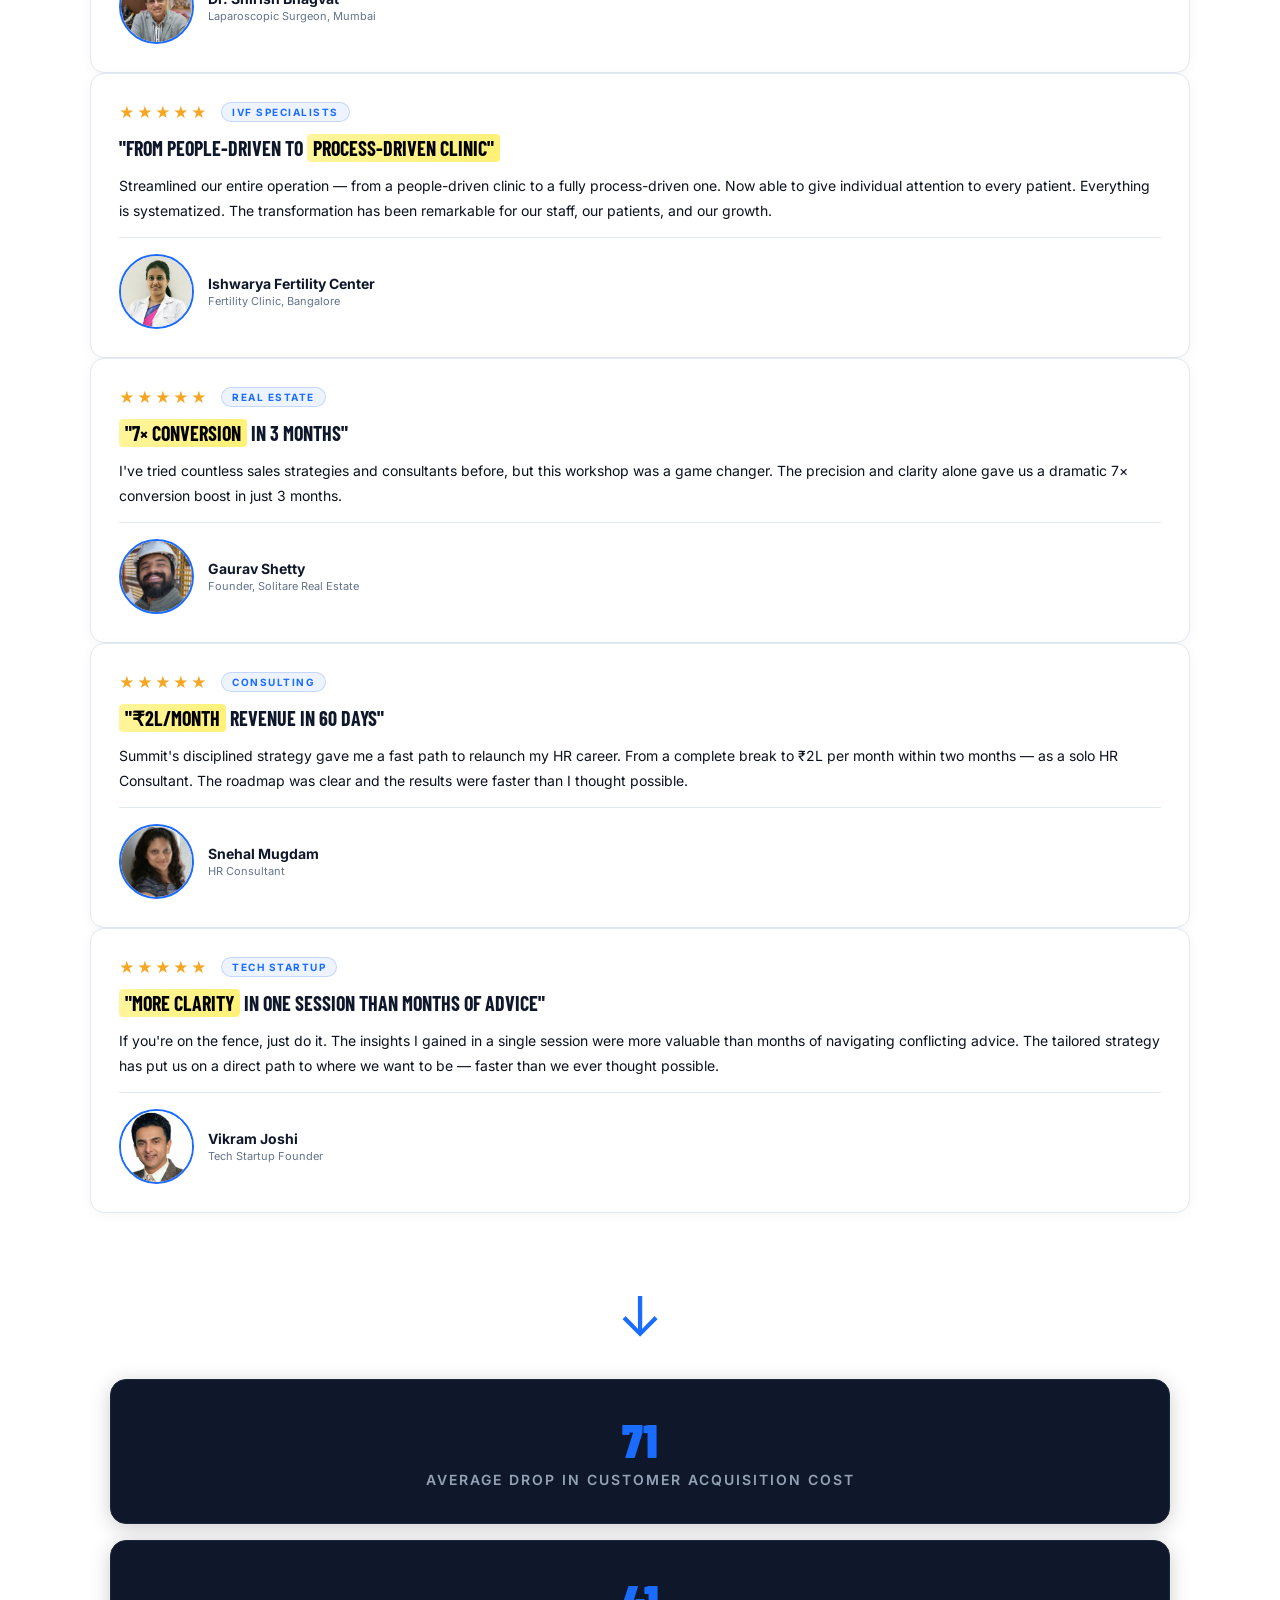
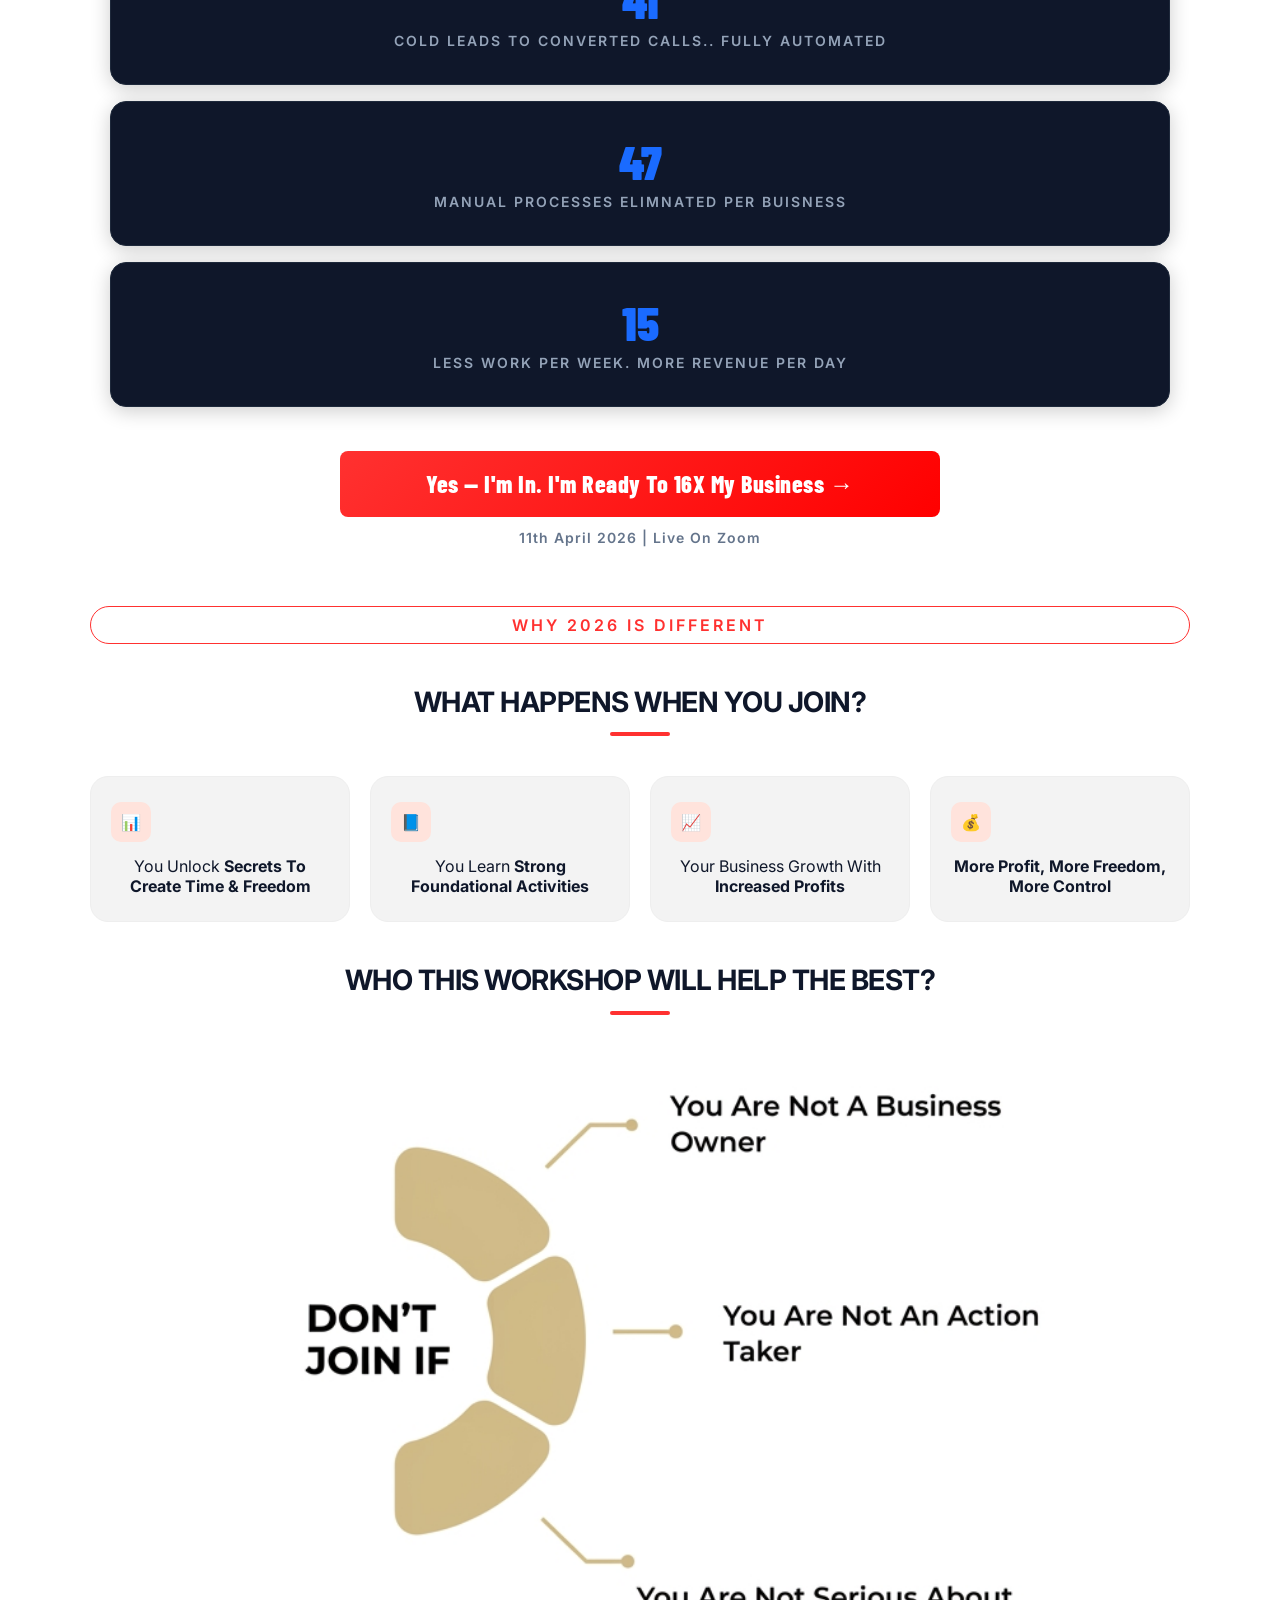
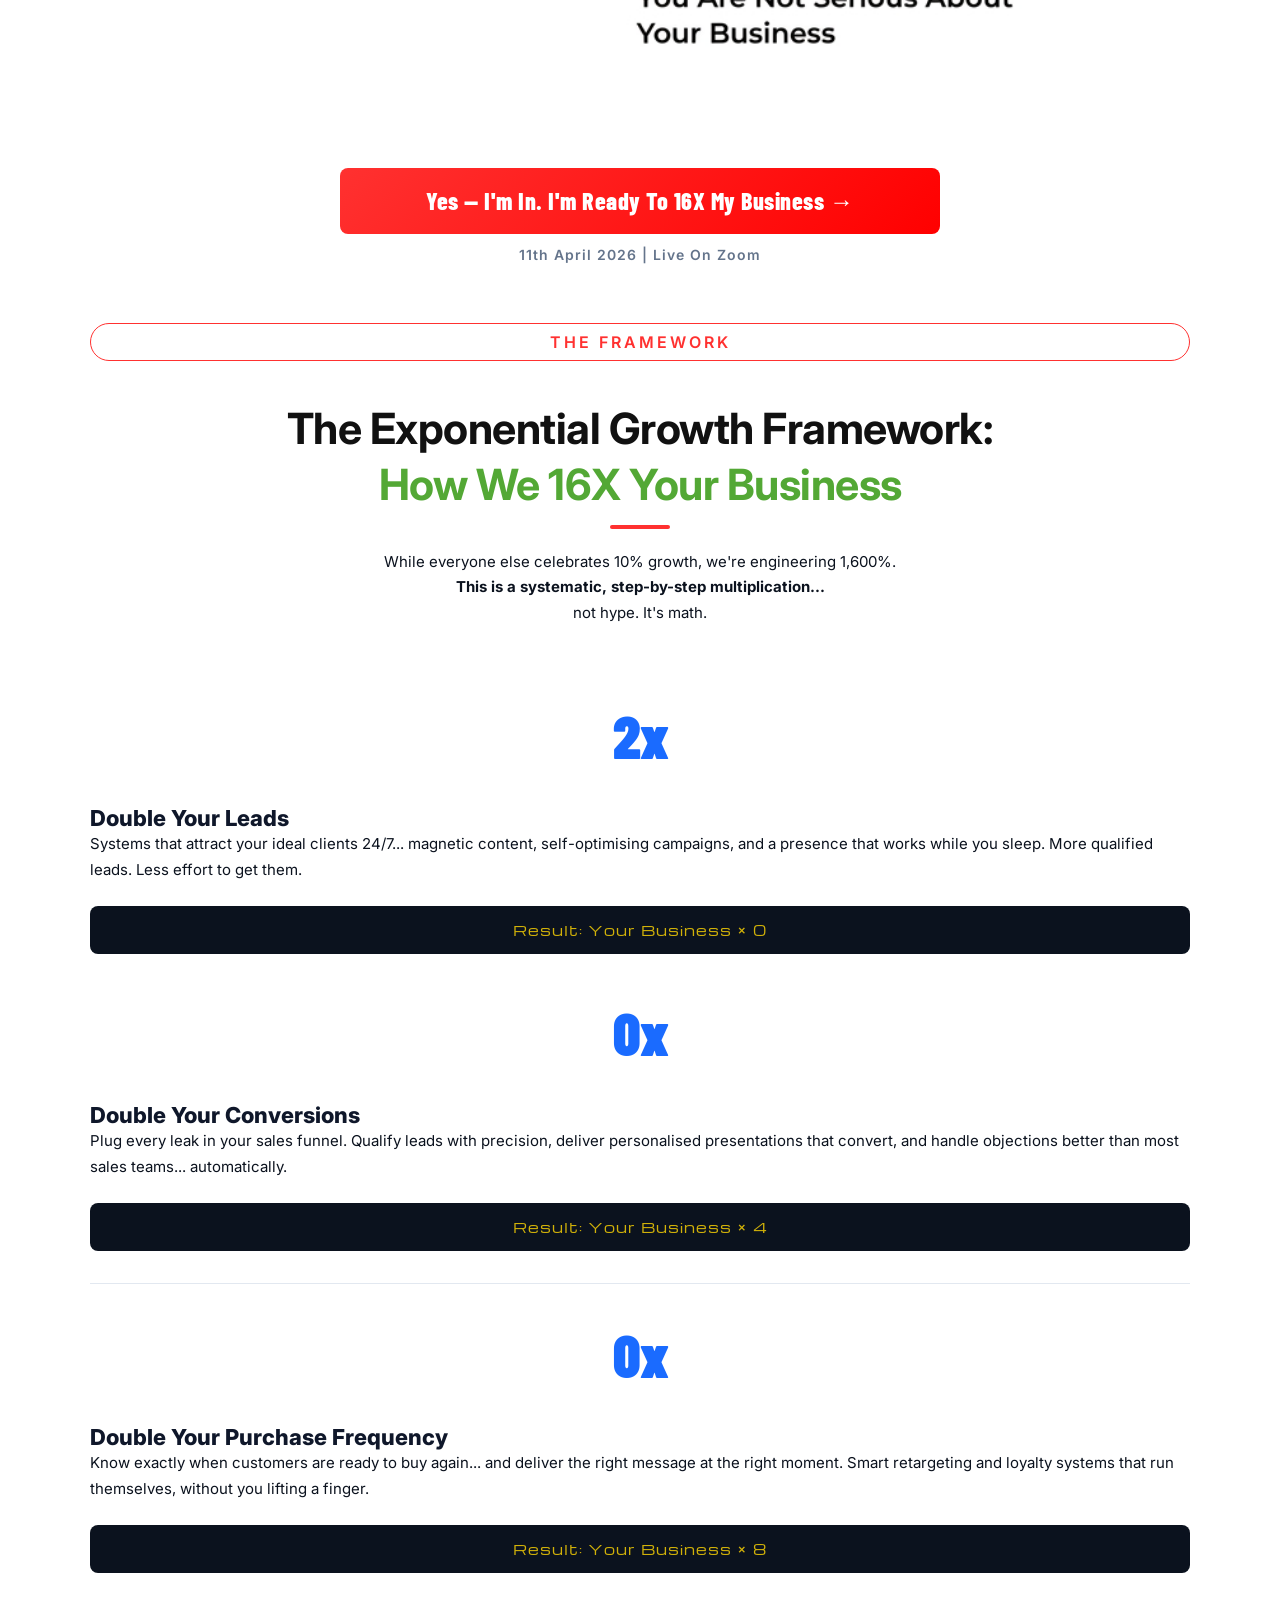
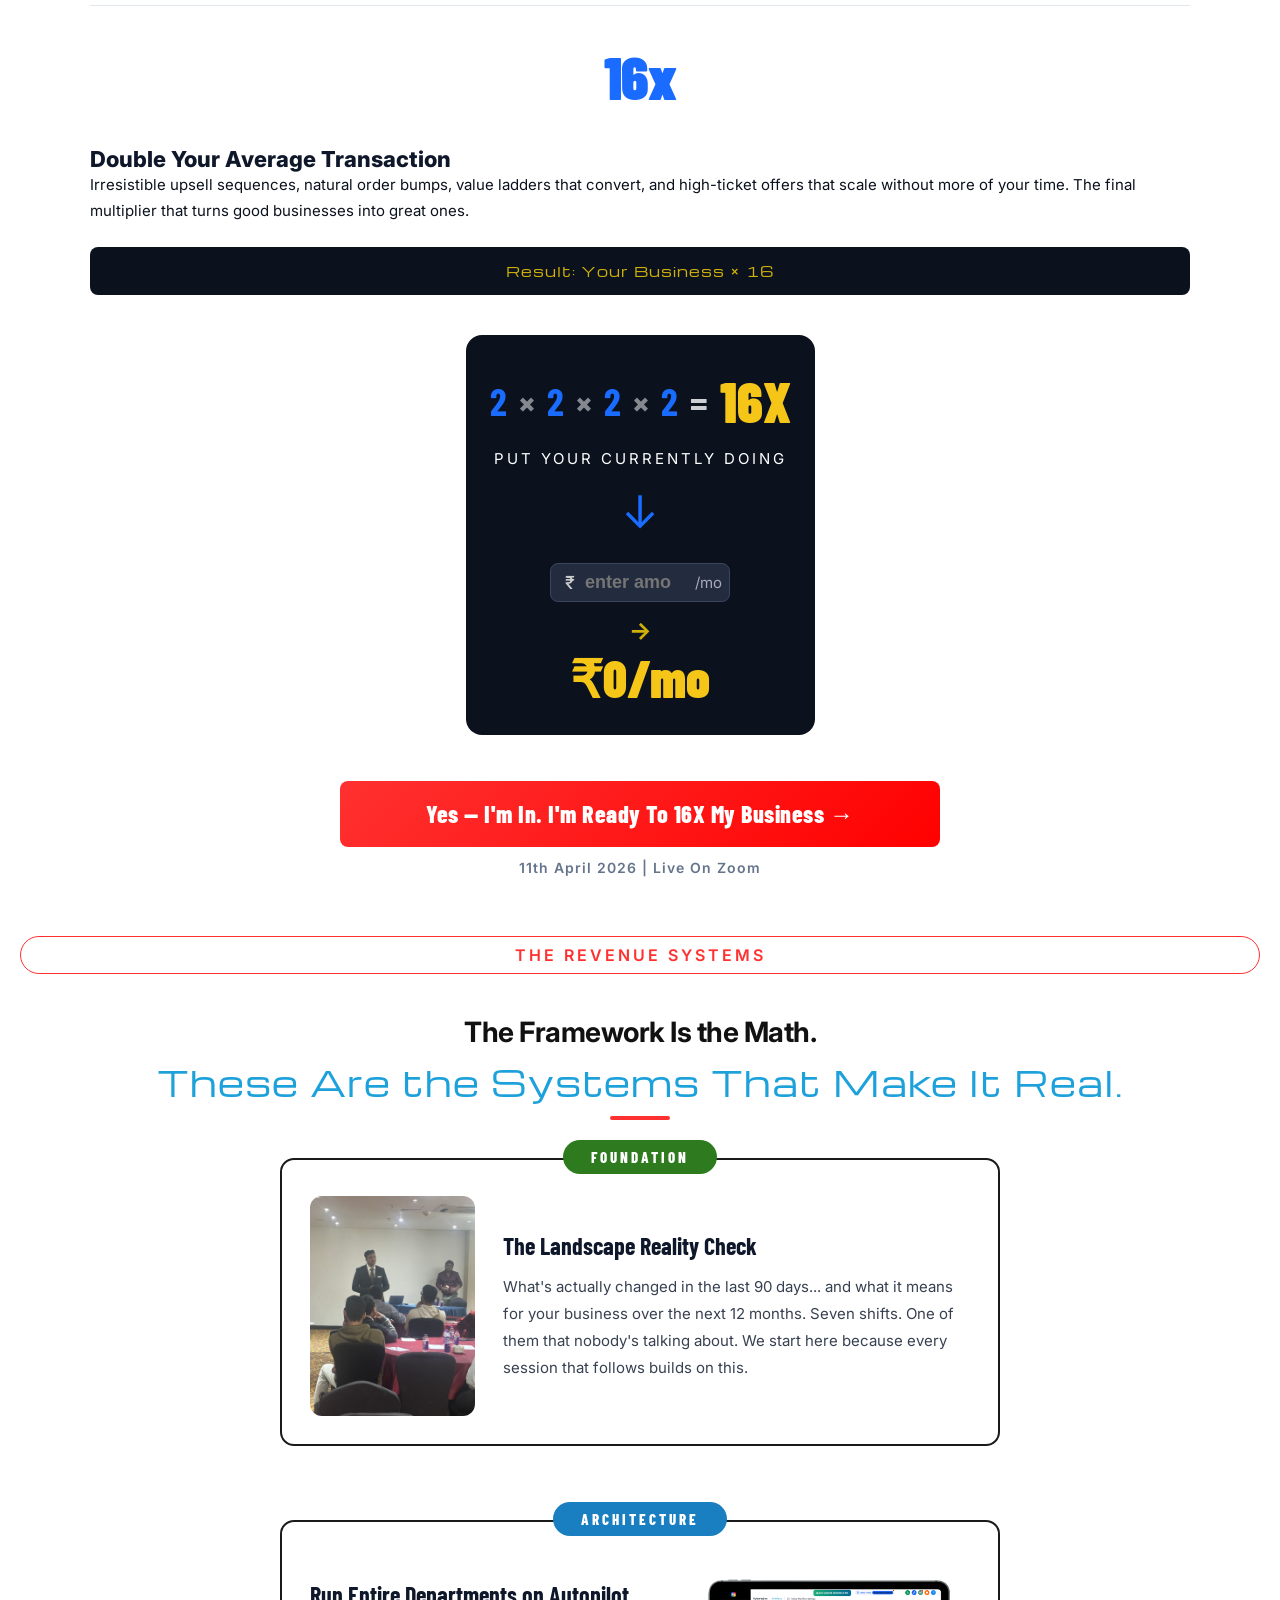
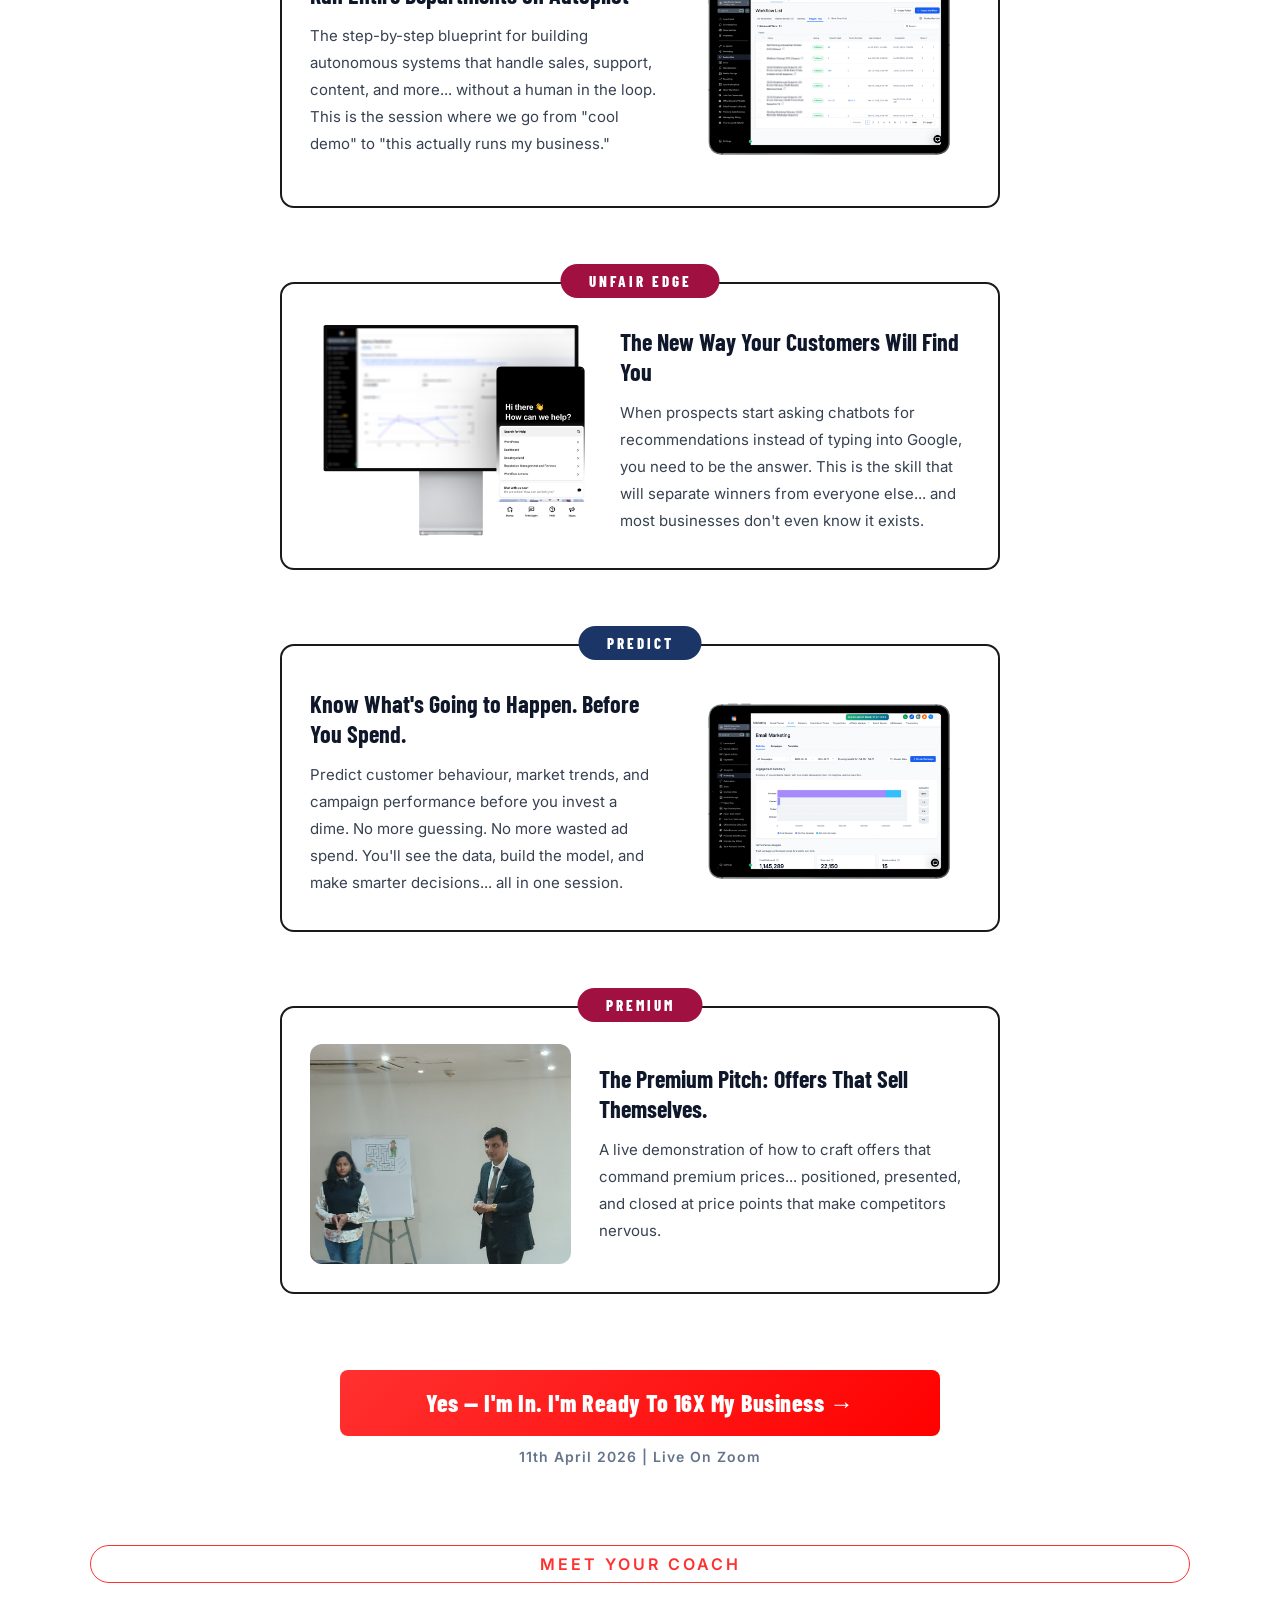
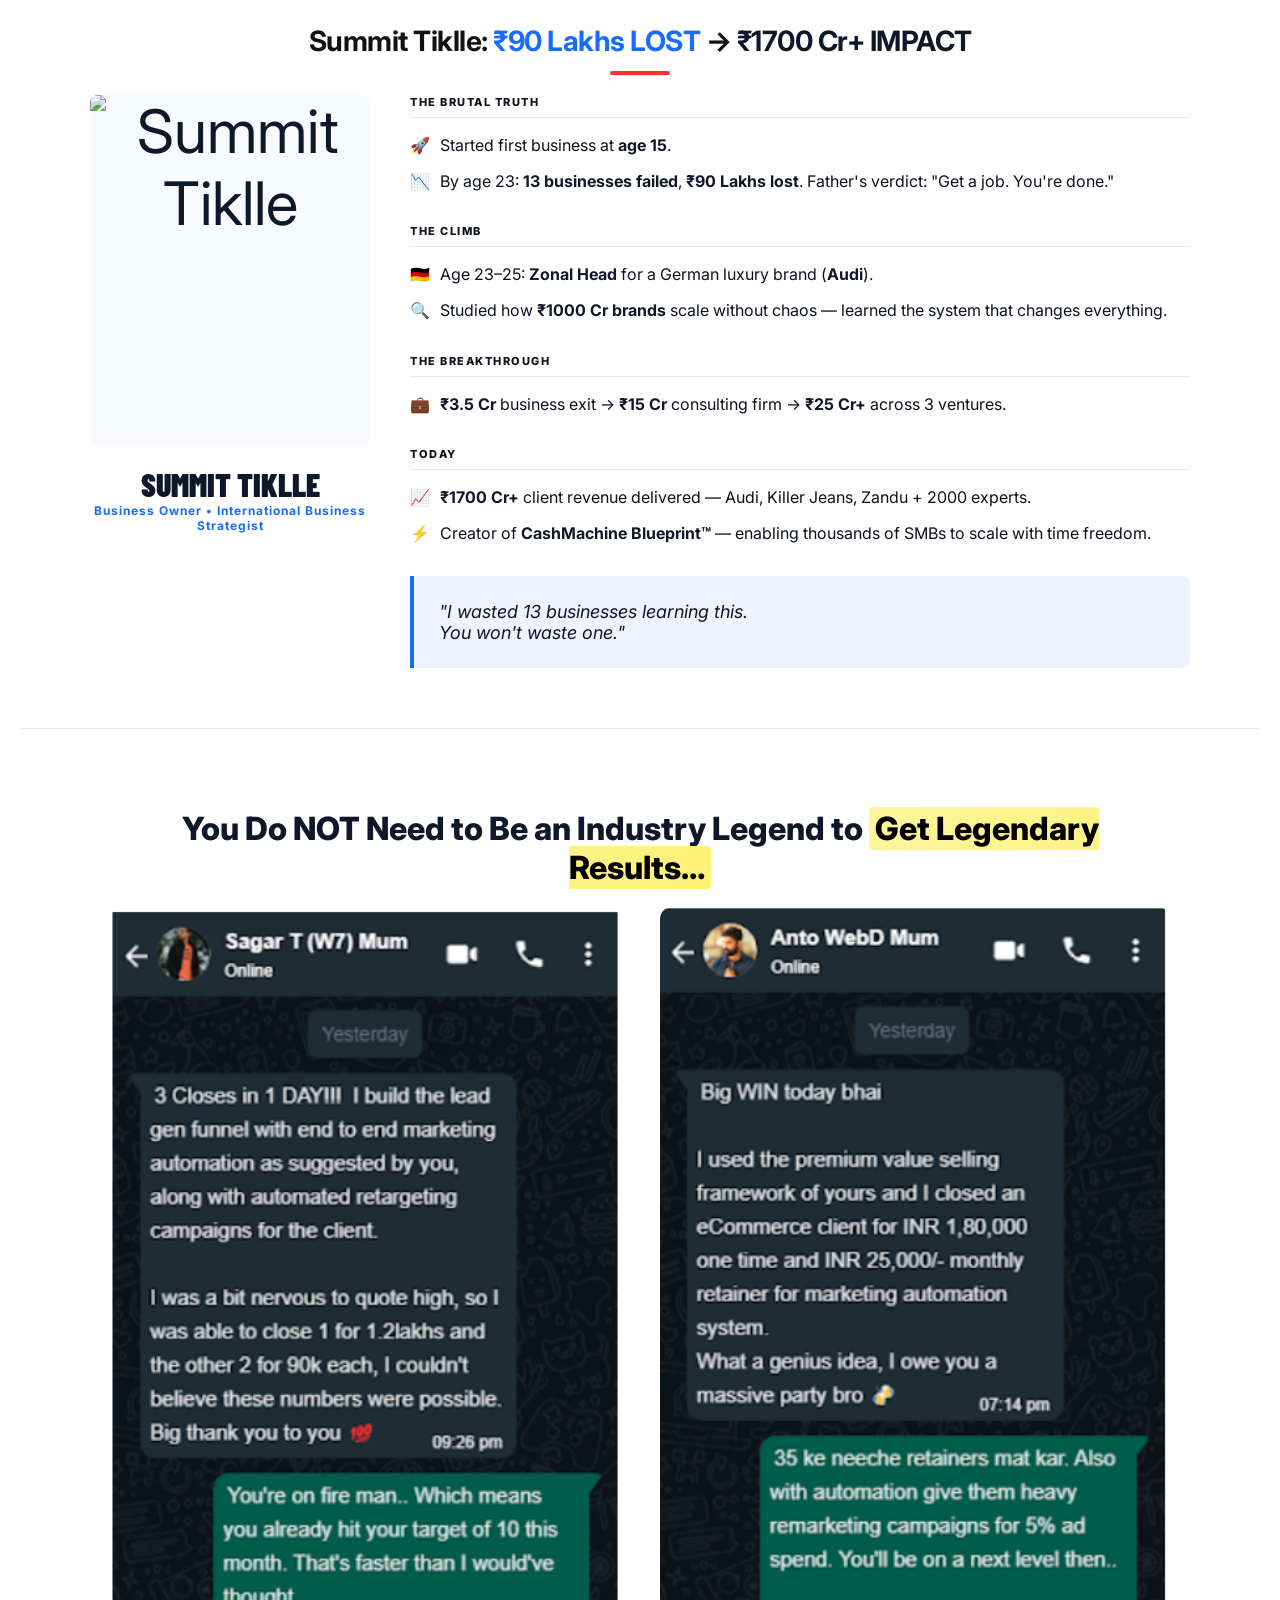
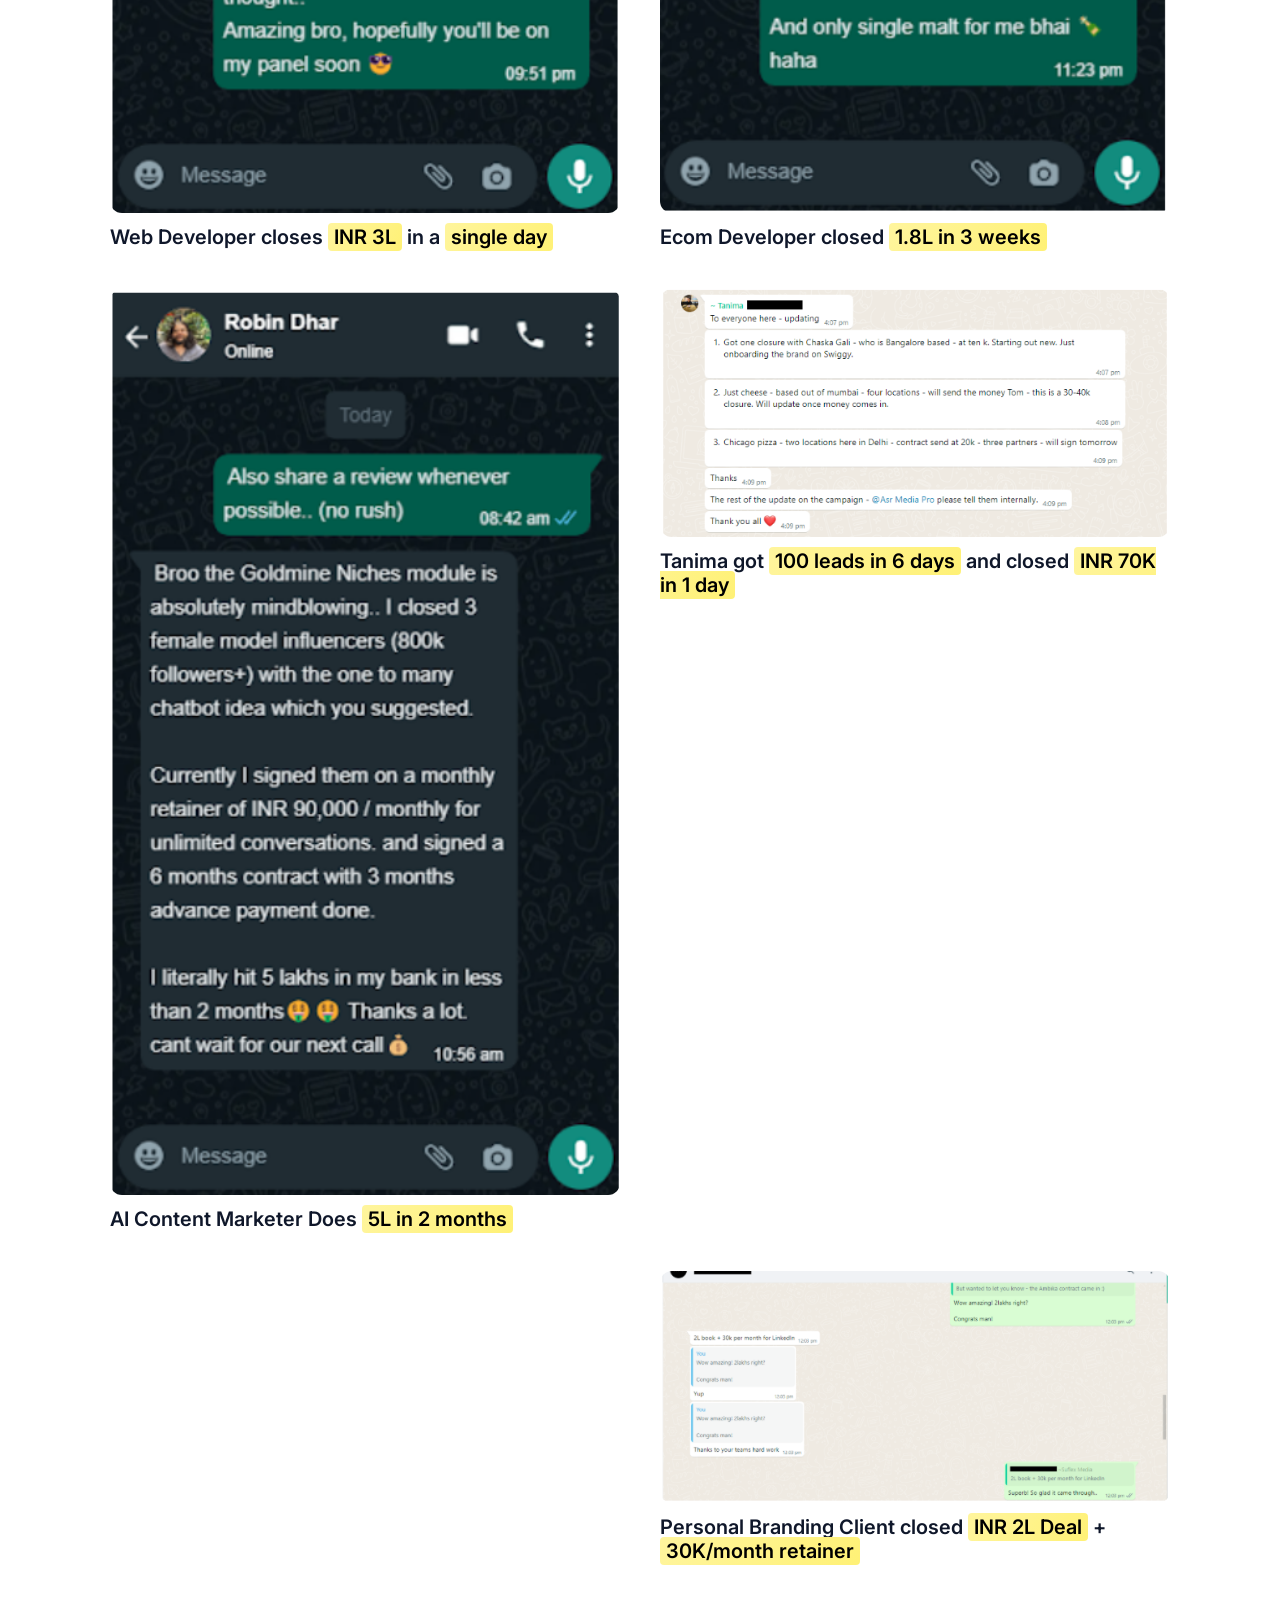
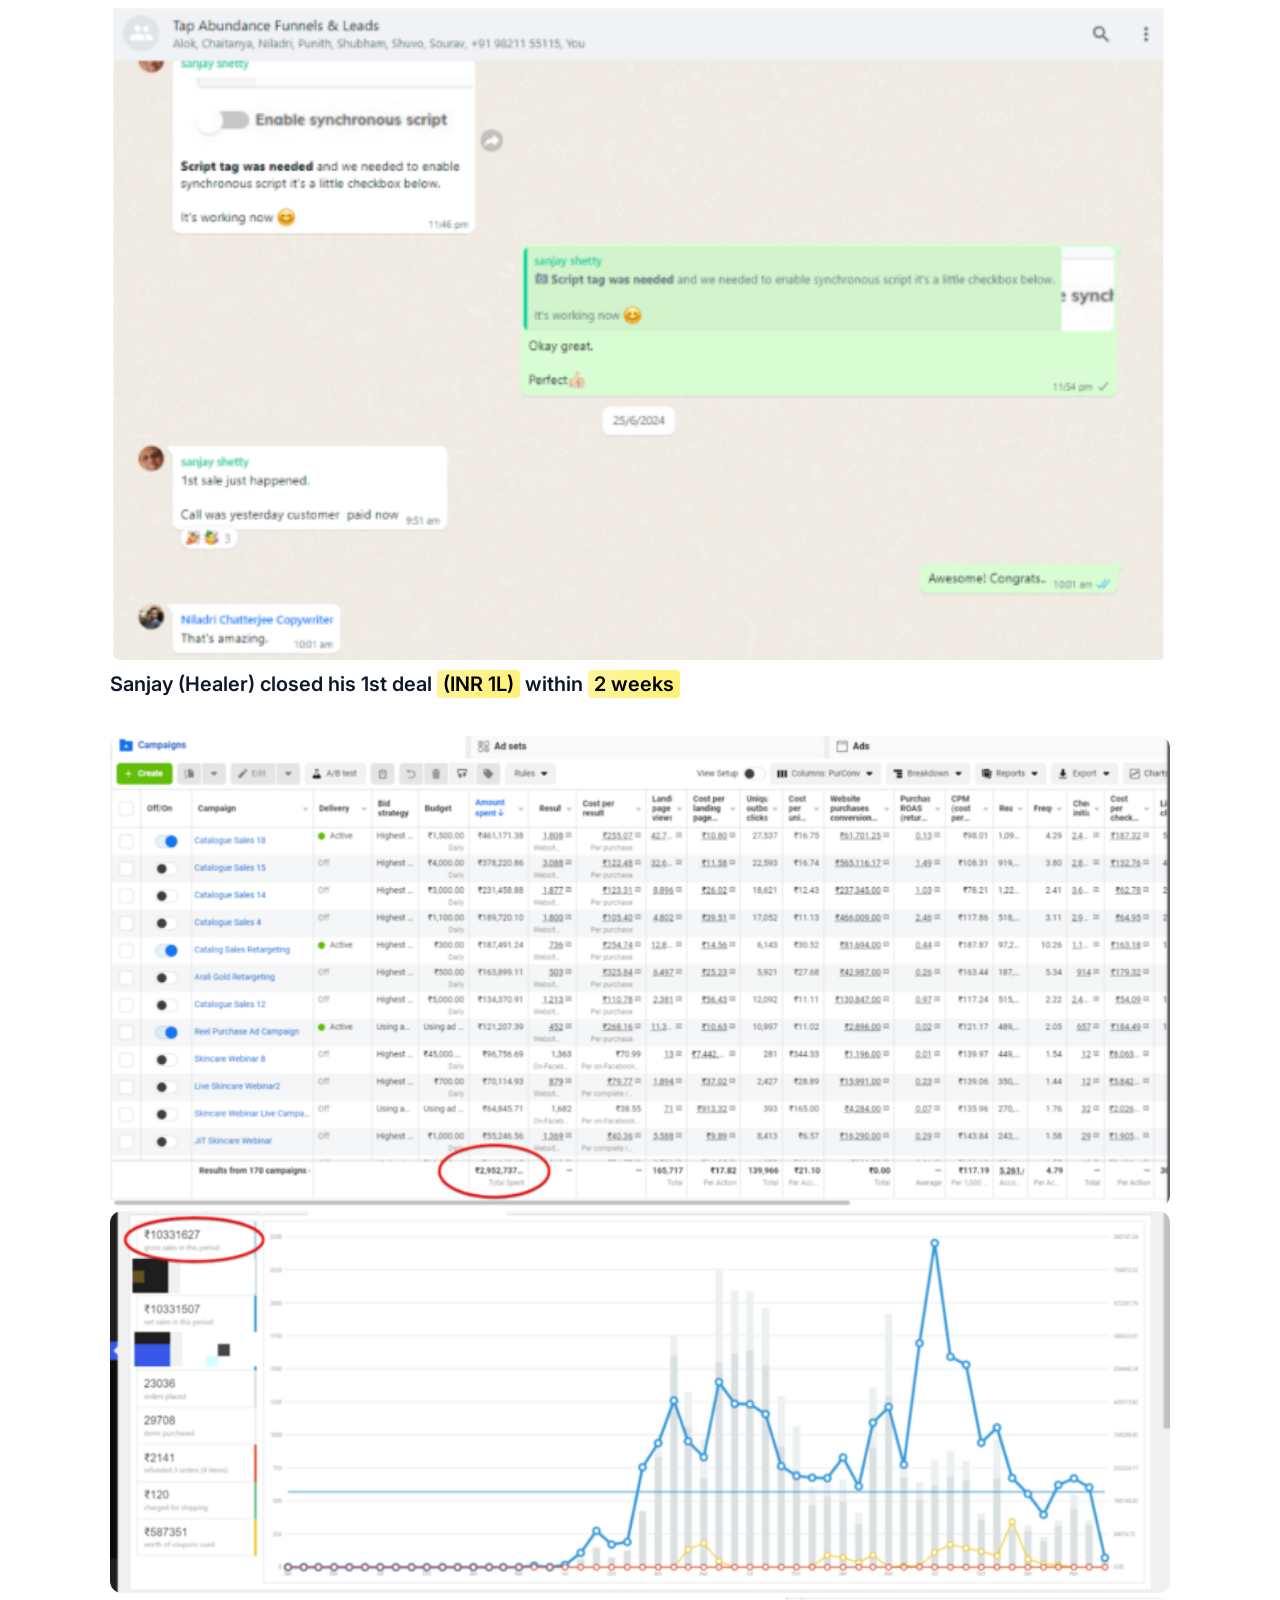
==== commit 1e5e8841: "increase font size of button" ====
--- a/bew/index.html
+++ b/bew/index.html
@@ -195,7 +195,7 @@
             <div class="review-stars">★★★★★</div>
             <div class="review-badge">Fasad Manufacturer </div>
           </div>
-          <p class="review-headline">"Cracked a ₹50 Cr Airport Contract"</p>
+          <p class="review-headline"><span class="highlight">"Cracked a ₹50 Cr</span> Airport Contract"</p>
           <p class="review-text">By attending this Business Excellence Workshop, I got clarity on how to attract ready-to-buy clients. I acquired a global client, partnered with 7 big companies, and cracked the Goa Airport contract. Every business owner should attend this workshop.</p>
           <div class="review-person">
             <img src="santosh.jpeg" alt="Santosh Kunthe" class="review-photo" onerror="this.style.display='none';this.nextElementSibling.style.display='flex'">
@@ -213,7 +213,7 @@
             <div class="review-stars">★★★★★</div>
             <div class="review-badge">Laparoscopic Surgeon</div>
           </div>
-          <p class="review-headline">"Patient Retention Boosted by 250%"</p>
+          <p class="review-headline">"Patient Retention <span class="highlight">Boosted by 250%</span>"</p>
           <p class="review-text">Automated my client acquisition and client referral system completely. Patient retention boosted by 250% — without me having to manually follow up with anyone.</p>
           <div class="review-person">
             <img src="shirish.png" alt="Dr. Shirish Bhagvat" class="review-photo" onerror="this.style.display='none';this.nextElementSibling.style.display='flex'">
@@ -232,7 +232,7 @@
             <div class="review-stars">★★★★★</div>
             <div class="review-badge">IVF Specialists</div>
           </div>
-          <p class="review-headline">"From People-Driven to Process-Driven Clinic"</p>
+          <p class="review-headline">"From People-Driven to <span class="highlight">Process-Driven Clinic"</span></p>
           <p class="review-text">
             Streamlined our entire operation — from a people-driven clinic to a fully process-driven one. Now able to give individual attention to every patient. Everything is systematized. The transformation has been remarkable for our staff, our patients, and our growth.
           </p>
@@ -252,7 +252,7 @@
             <div class="review-stars">★★★★★</div>
             <div class="review-badge">Real Estate</div>
           </div>
-          <p class="review-headline">"7× Conversion in 3 Months"</p>
+          <p class="review-headline"><span class="highlight">"7× Conversion</span> in 3 Months"</p>
           <p class="review-text">I've tried countless sales strategies and consultants before, but this workshop was a game changer. The precision and clarity alone gave us a dramatic 7× conversion boost in just 3 months.</p>
           <div class="review-person">
             <img src="shetty.jpeg" alt="Gaurav Shetty" class="review-photo" onerror="this.style.display='none';this.nextElementSibling.style.display='flex'">
@@ -270,7 +270,7 @@
             <div class="review-stars">★★★★★</div>
             <div class="review-badge">Consulting</div>
           </div>
-          <p class="review-headline">"₹2L/Month Revenue in 60 Days"</p>
+          <p class="review-headline"><span class="highlight">"₹2L/Month</span> Revenue in 60 Days"</p>
           <p class="review-text">Summit's disciplined strategy gave me a fast path to relaunch my HR career. From a complete break to ₹2L per month within two months — as a solo HR Consultant. The roadmap was clear and the results were faster than I thought possible.</p>
           <div class="review-person">
             <img src="snehal.jpg" alt="Snehal Mugdam" class="review-photo" onerror="this.style.display='none';this.nextElementSibling.style.display='flex'">
@@ -288,7 +288,7 @@
             <div class="review-stars">★★★★★</div>
             <div class="review-badge">Tech Startup</div>
           </div>
-          <p class="review-headline">"More Clarity in One Session Than Months of Advice"</p>
+          <p class="review-headline"><span class="highlight">"More Clarity</span> in One Session Than Months of Advice"</p>
           <p class="review-text">If you're on the fence, just do it. The insights I gained in a single session were more valuable than months of navigating conflicting advice. The tailored strategy has put us on a direct path to where we want to be — faster than we ever thought possible.</p>
           <div class="review-person">
             <img src="saas.jpeg" alt="Vikram Joshi" class="review-photo" onerror="this.style.display='none';this.nextElementSibling.style.display='flex'">
@@ -316,9 +316,9 @@
     <div class="stat-item"><div class="stat-num"><span class="counter" data-target="15" data-suffix="hrs">0hrs</span></div>
         <div class="stat-lbl">Less Work Per Week. More Revenue Per Day</div></div>
   </div>
-<
+
 <div class="rs-cta">
-    <a href="javascript:void(0)" class="rs-cta-btn payBtn" onclick="goToPayment()">
+    <a href="javascript:void(0)" class="rs-cta-btn payBtn" onclick="goToPayment()" style="font-size: 24px;">
       Yes — I'm In. I'm Ready To 16X My Business →
     </a>
   <p class="rs-cta-sub">
@@ -377,7 +377,7 @@
 </div>
 
 <div class="rs-cta">
-    <a href="javascript:void(0)" class="rs-cta-btn payBtn" onclick="goToPayment()">
+    <a href="javascript:void(0)" class="rs-cta-btn payBtn" onclick="goToPayment()"  style="font-size: 24px;">
       Yes — I'm In. I'm Ready To 16X My Business →
     </a>
   <p class="rs-cta-sub">
@@ -510,7 +510,7 @@
 
 <!-- CTA Button Section -->
 <div class="rs-cta">
-    <a href="javascript:void(0)" class="rs-cta-btn payBtn" onclick="goToPayment()">
+    <a href="javascript:void(0)" class="rs-cta-btn payBtn" onclick="goToPayment()"  style="font-size: 24px;">
       Yes — I'm In. I'm Ready To 16X My Business →
     </a>
   <p class="rs-cta-sub">
@@ -629,7 +629,7 @@
 
 
         <div class="rs-cta">
-            <a href="javascript:void(0)" class="rs-cta-btn payBtn" onclick="goToPayment()">
+            <a href="javascript:void(0)" class="rs-cta-btn payBtn" onclick="goToPayment()"  style="font-size: 24px;">
               Yes — I'm In. I'm Ready To 16X My Business →
             </a>
           <p class="rs-cta-sub">
@@ -764,7 +764,7 @@
   </div>
 
   <div class="rs-cta">
-      <a href="javascript:void(0)" class="rs-cta-btn payBtn" onclick="goToPayment()">
+      <a href="javascript:void(0)" class="rs-cta-btn payBtn" onclick="goToPayment()" style="font-size: 24px;">
         Yes — I'm In. I'm Ready To 16X My Business →
       </a>
     <p class="rs-cta-sub">
@@ -865,7 +865,7 @@
           </p>
 
           <div class="rs-cta">
-              <a href="javascript:void(0)" class="rs-cta-btn payBtn" onclick="goToPayment()">
+              <a href="javascript:void(0)" class="rs-cta-btn payBtn" onclick="goToPayment()"  style="font-size: 24px;">
                 Yes — I'm In. I'm Ready To 16X My Business →
               </a>
 
@@ -979,7 +979,7 @@
 </div>
 
 <div class="rs-cta">
-    <a href="javascript:void(0)" class="rs-cta-btn payBtn" onclick="goToPayment()">
+    <a href="javascript:void(0)" class="rs-cta-btn payBtn" onclick="goToPayment()"  style="font-size: 24px;">
       Yes — I'm In. I'm Ready To 16X My Business →
     </a>
   <p class="rs-cta-sub">
--- a/bew/style.css
+++ b/bew/style.css
@@ -40,6 +40,7 @@
     align-items: center;
     width: 100%;
     border-bottom: none;
+    margin-bottom: 5px;
 }
 
 /* inner container */
@@ -73,14 +74,14 @@
 /* ── VSL ── */
 
 .video-wrap {
-  margin: 20px auto 0;
+  margin-top: 20px;
   position: relative;
   width: 100%;
   max-width: 900px;
   margin: auto;
 }
 
-wistia-player {
+.wistia-player {
   width: 100%;
   height: auto;
   display: block;
@@ -856,7 +857,7 @@
     
     font-family: "Michroma", sans-serif; /* SAME font */
     font-size: clamp(40px, 8vw, 68px); /* SAME size */
-    font-weight: 800; /* SAME weight */
+    font-weight: 800; 
     color: var(--green);
     line-height: 1;
     letter-spacing: -1px;
@@ -1003,21 +1004,20 @@
   gap: 4px;
 }
 
-/* BUTTON */
 .rs-cta-btn {
-  display: flex;
-  flex-direction: column;   /* 🔥 forces 2 lines */
-  align-items: center;
-  justify-content: center;
+  display: block;                /* ✅ remove flex */
+  width: 100%;                  /* full width = premium look */
+  max-width: 600px;             /* control size */
+  margin: 0 auto;
+  font-size: 38px;              /* balanced size */
+  font-weight: 800;
+  line-height: 1.4;
+  padding: 6px 12px;           /* 🔥 proper spacing */
+  border-radius: 14px;
+  text-align: center;
+  text-decoration: none;
   background: linear-gradient(135deg, #3b82f6, #2563eb);
   color: #fff;
-  padding: 4px 12px;
-  line-height: 1; 
-  border-radius: 25px;
-  text-decoration: none;
-  font-weight: 700;
-  min-width: 150px;        /* 🔥 IMPORTANT: prevents squeezing */
-  text-align: center;
 }
 
 /* FORCE each line */
@@ -1048,6 +1048,7 @@
 
   .rs-cta-btn {
     min-width: 120px;
+    font-size: 30px;
     padding: 7px 14px;
   }
 }
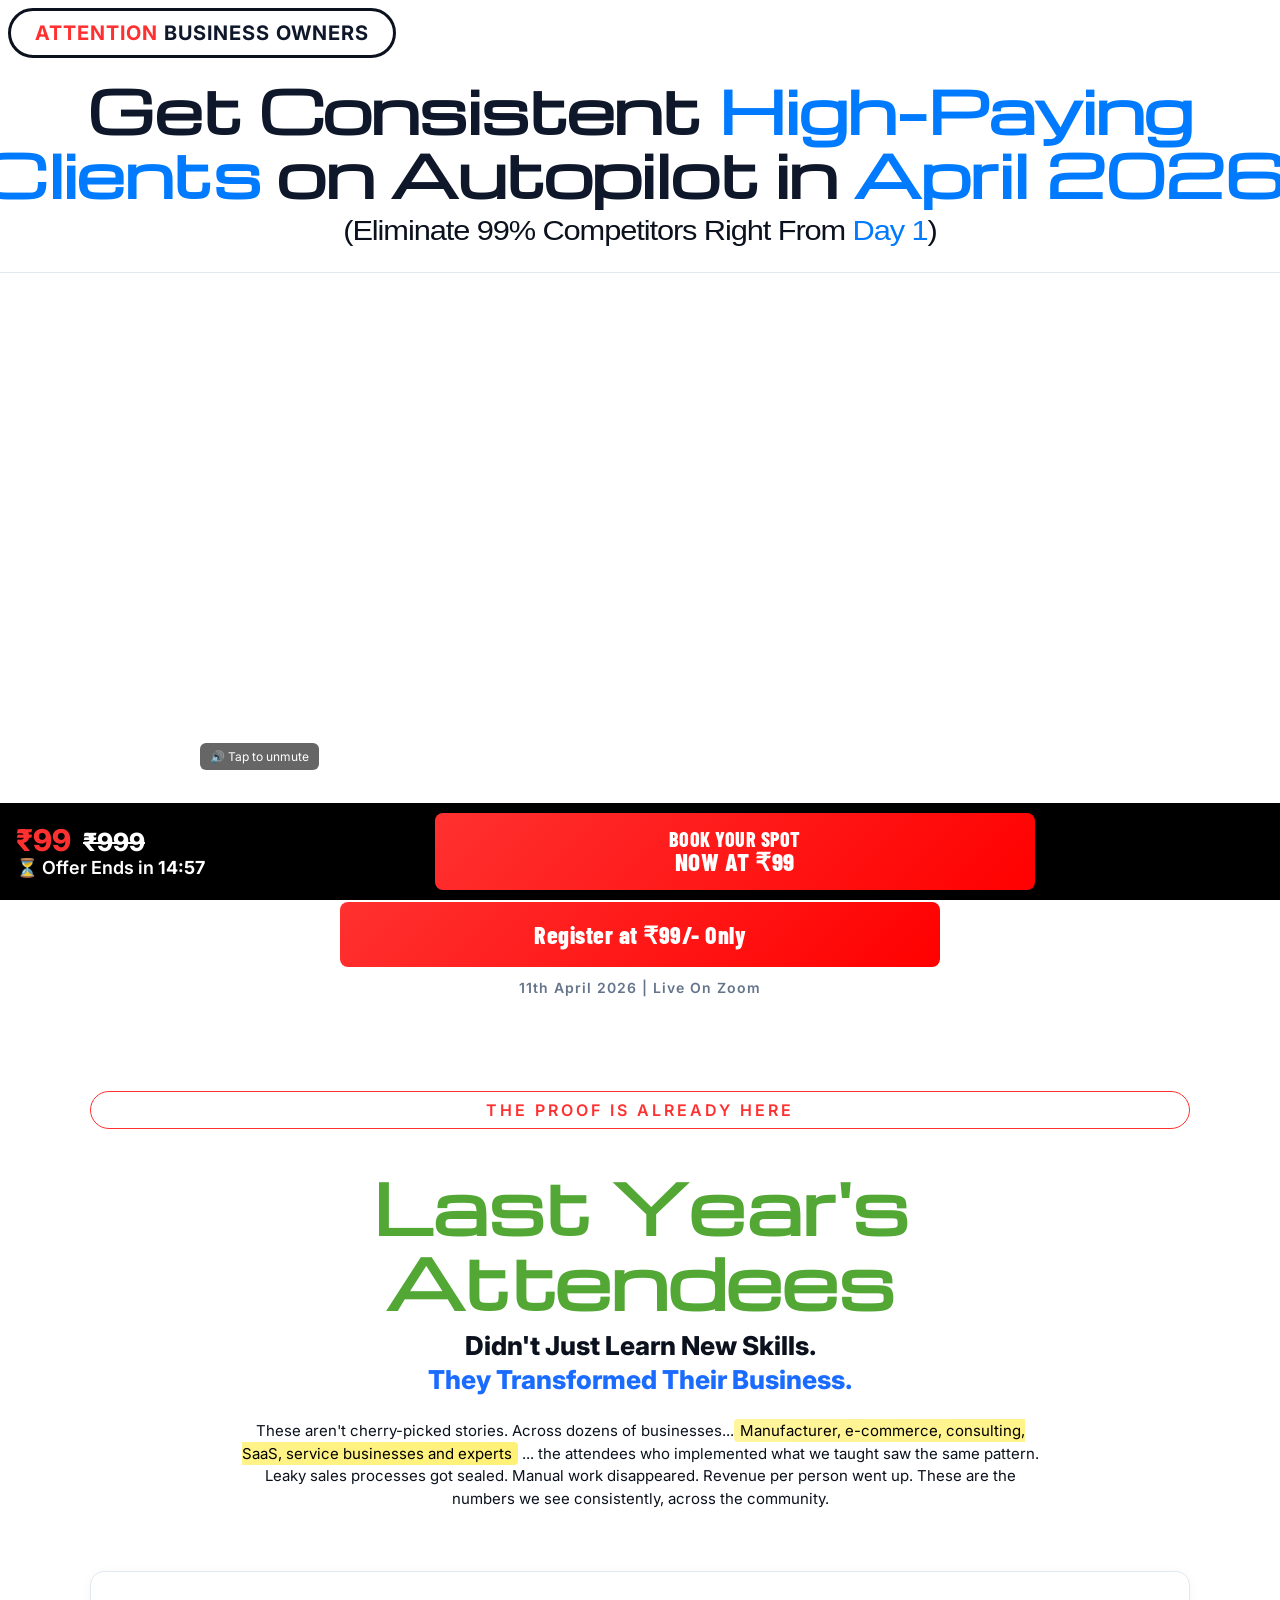
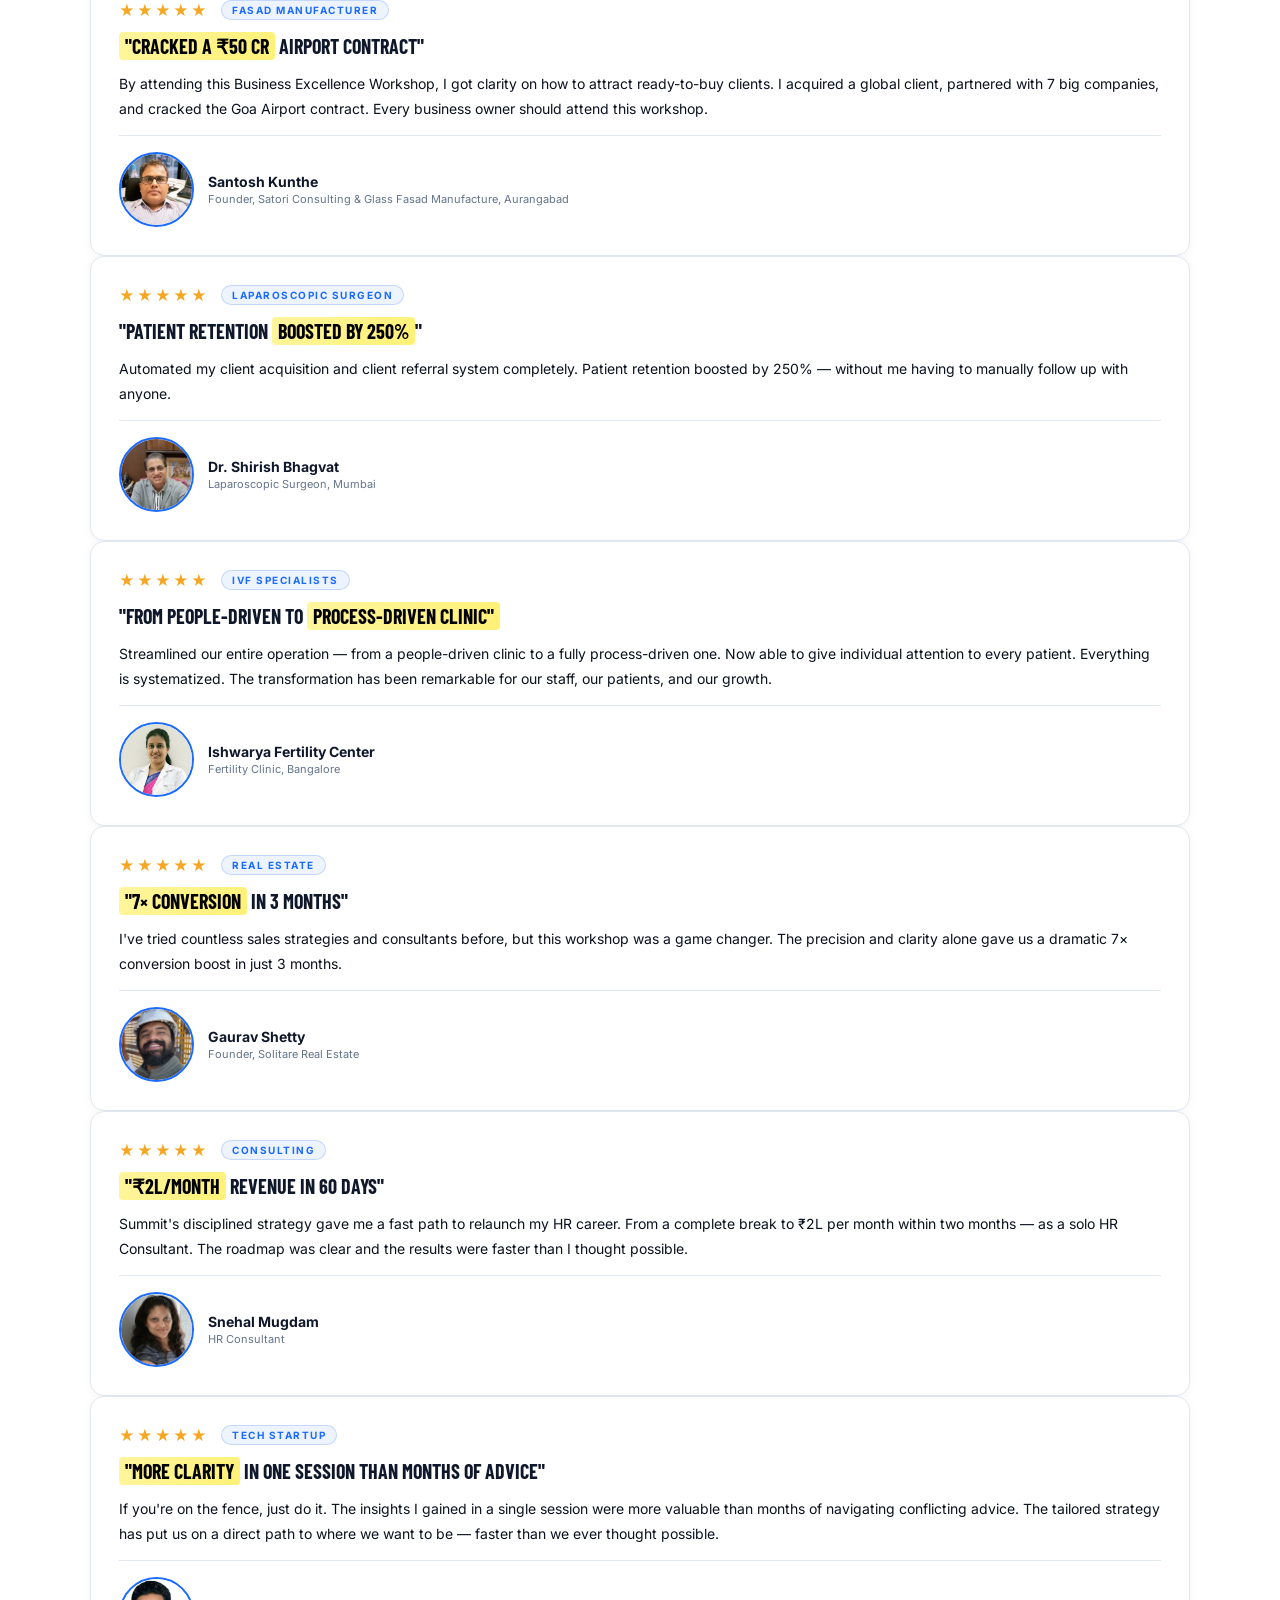
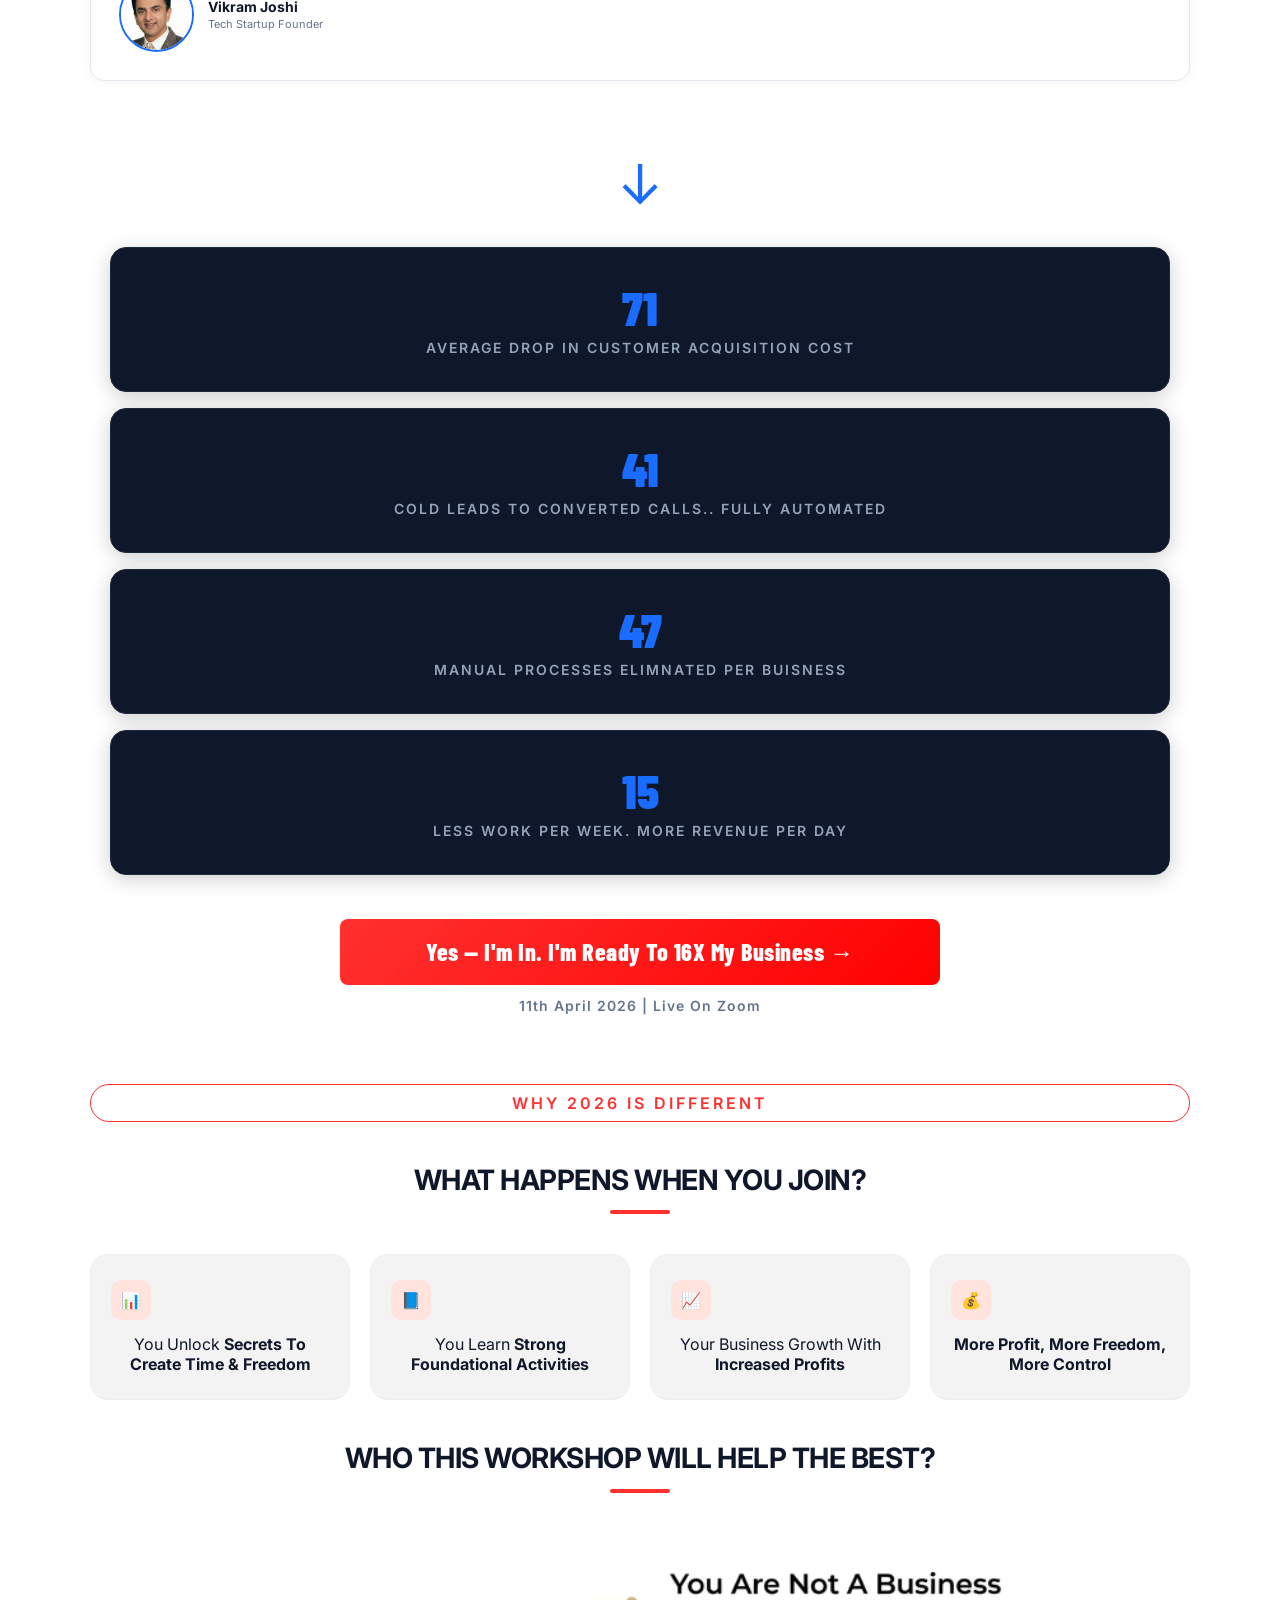
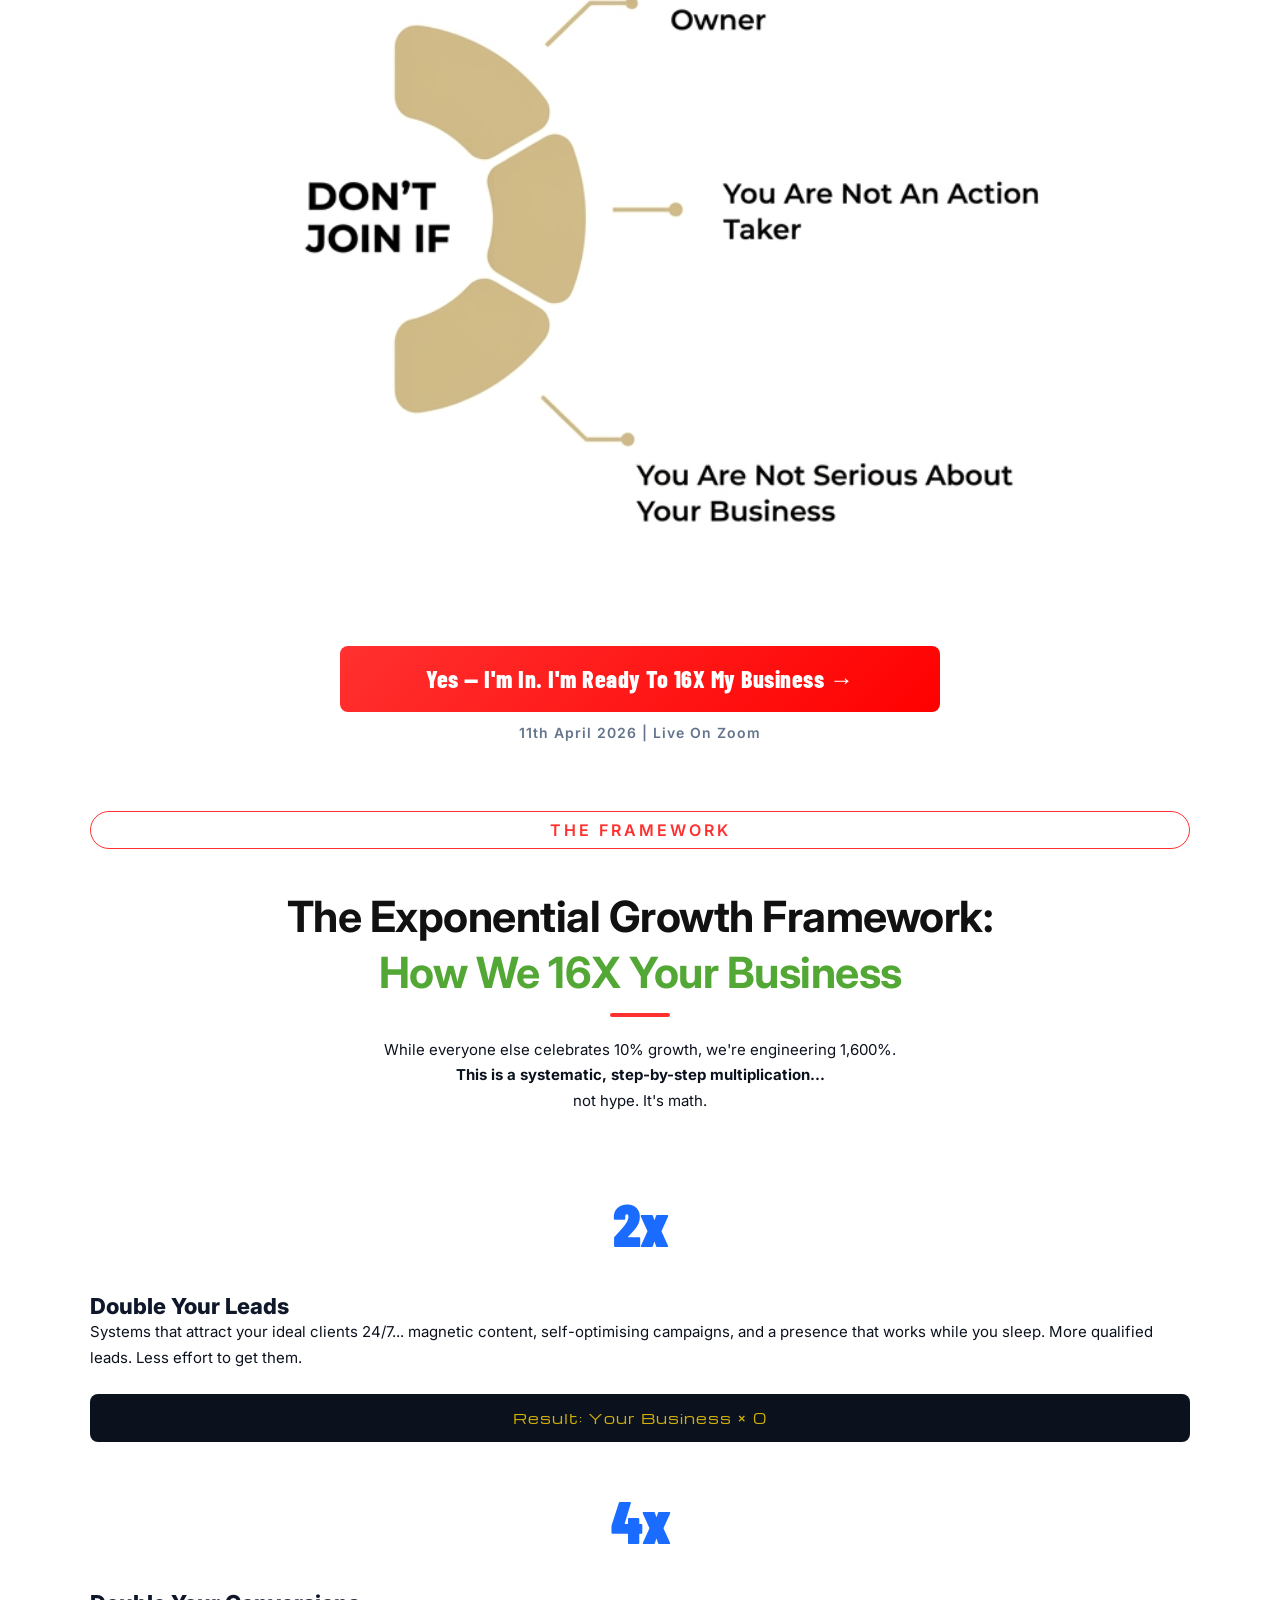
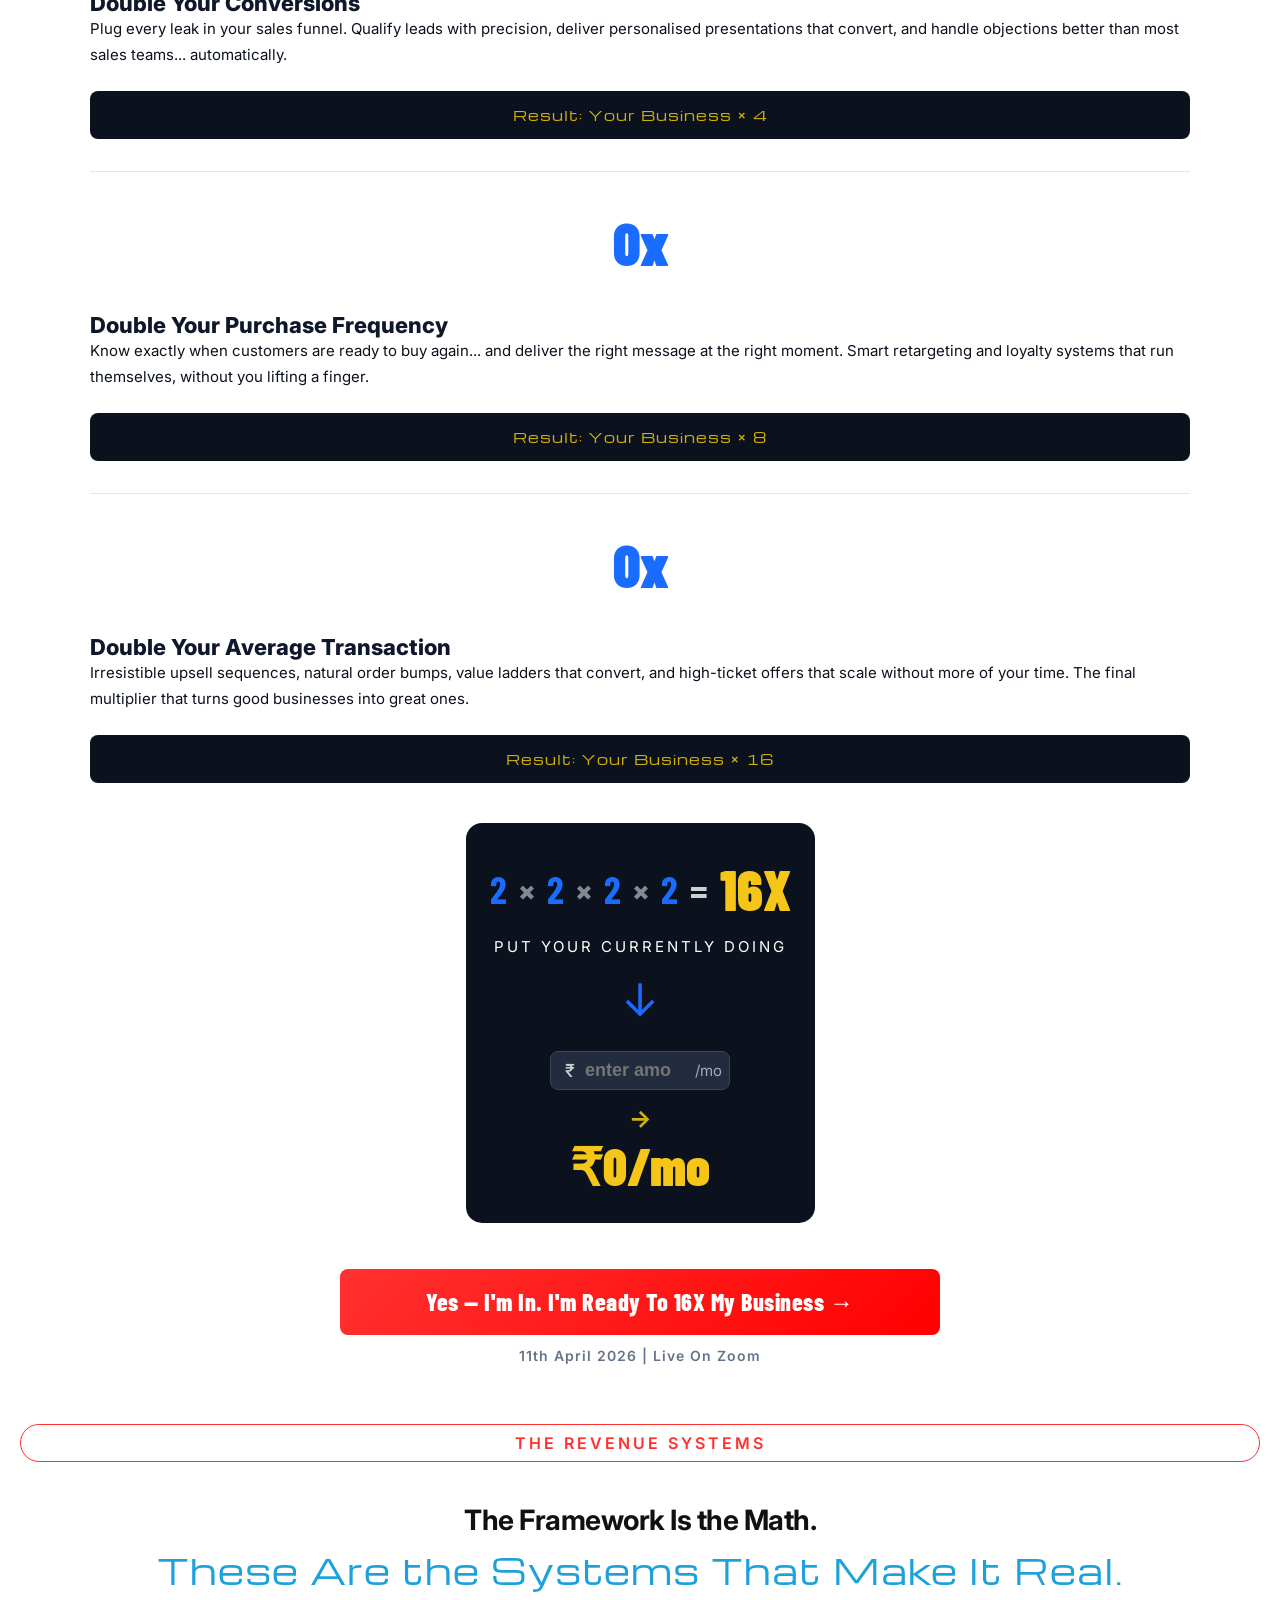
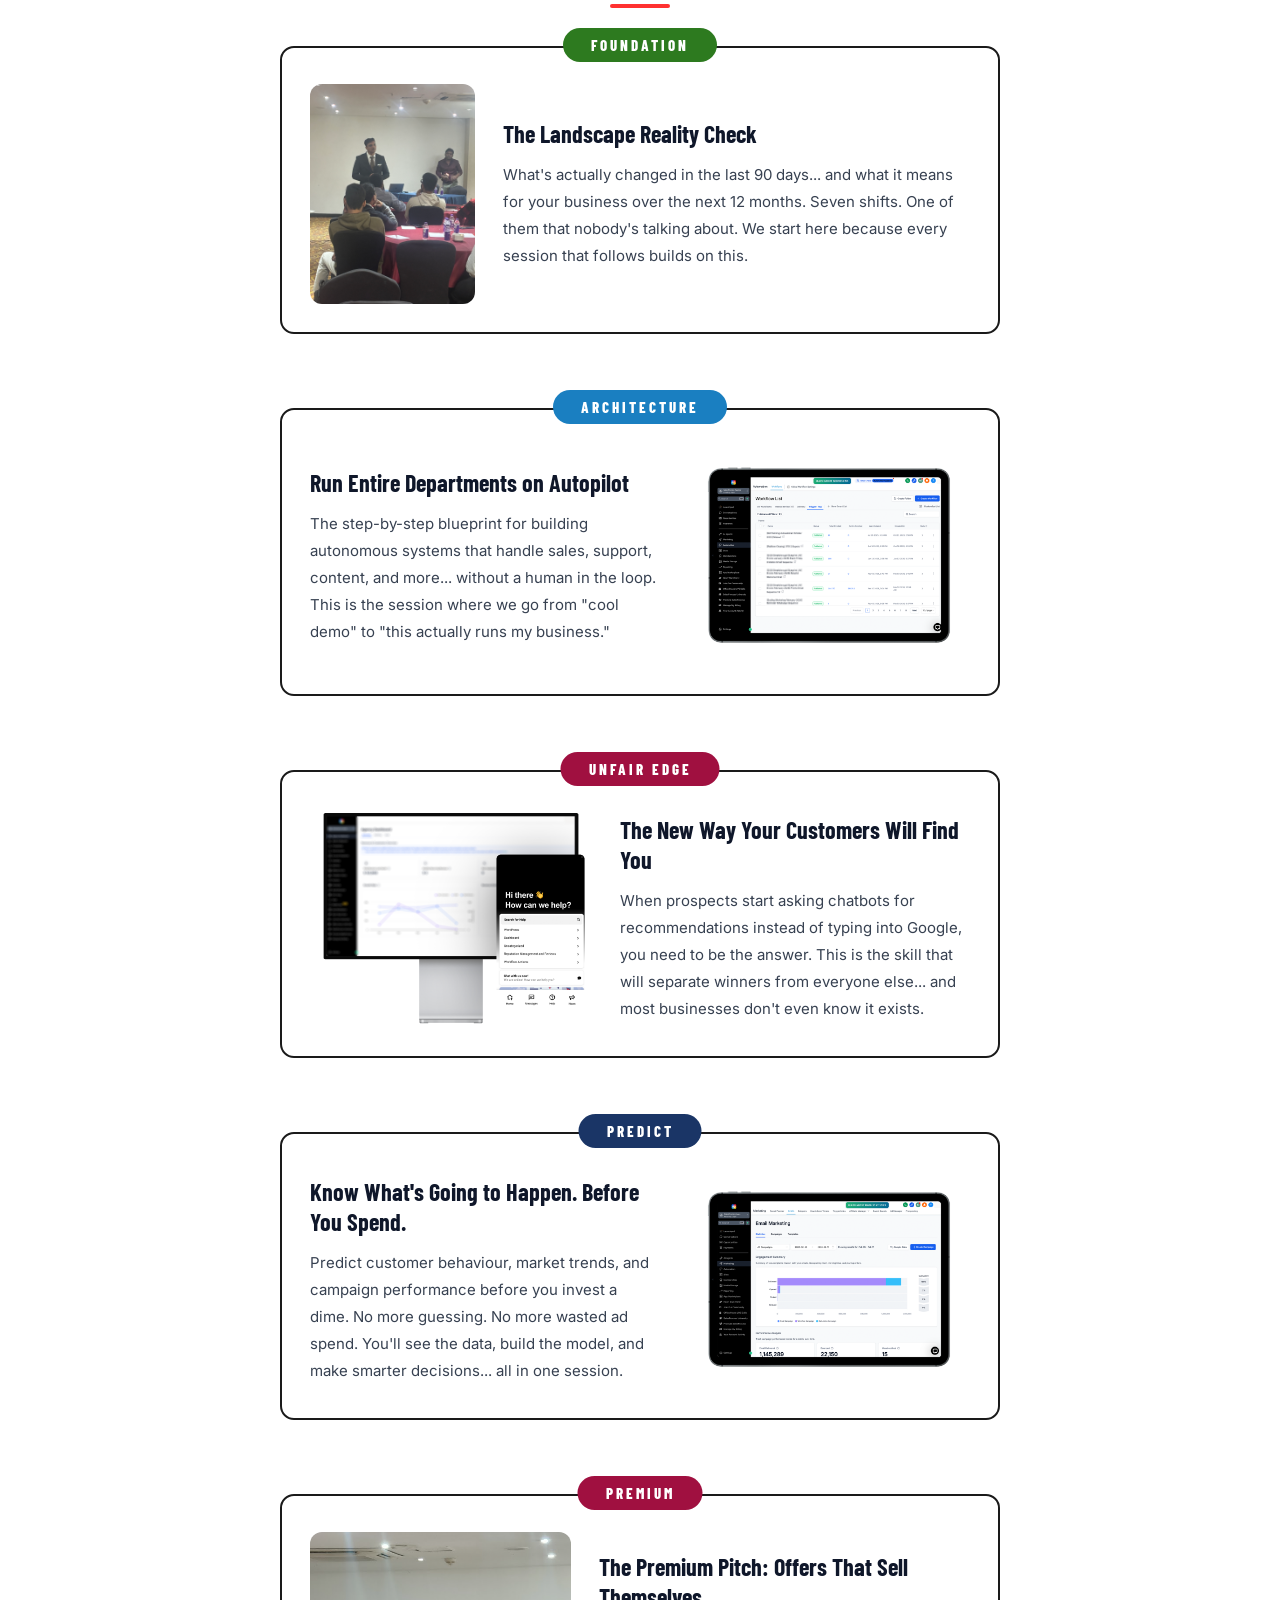
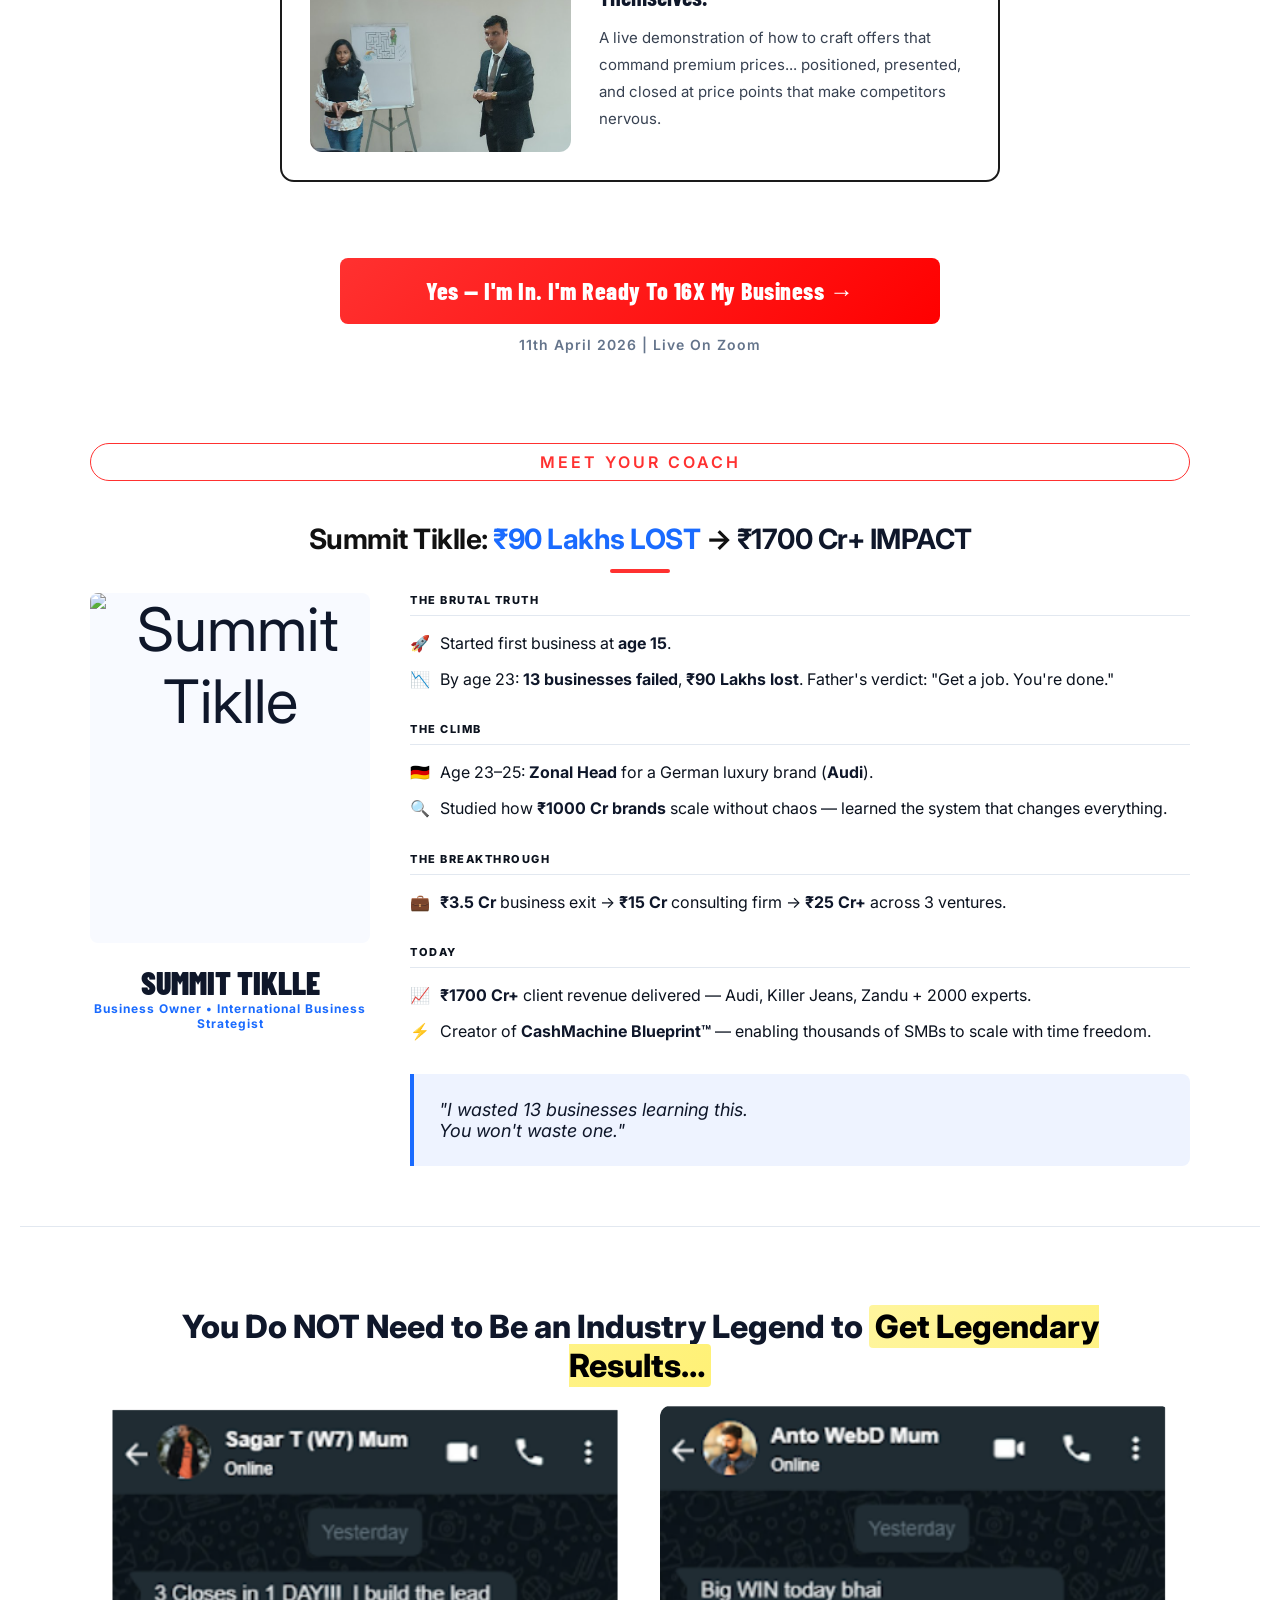
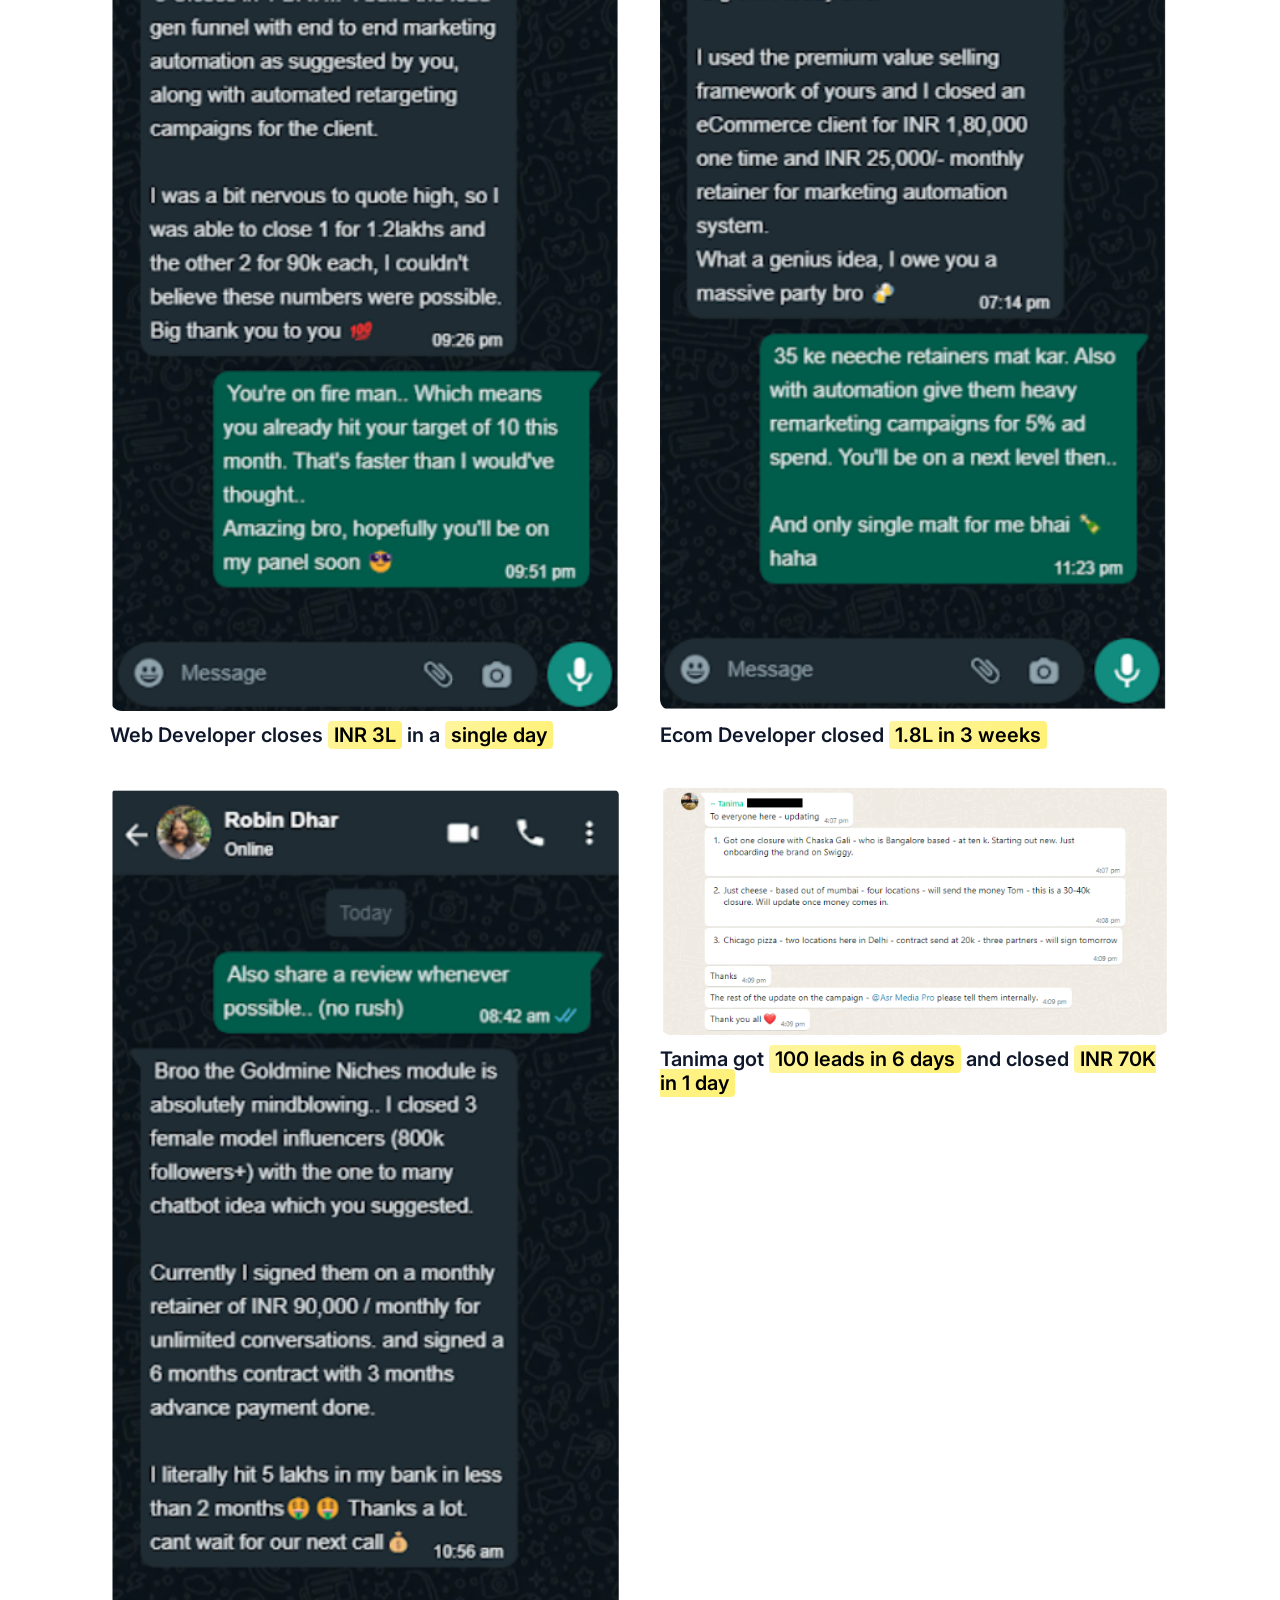
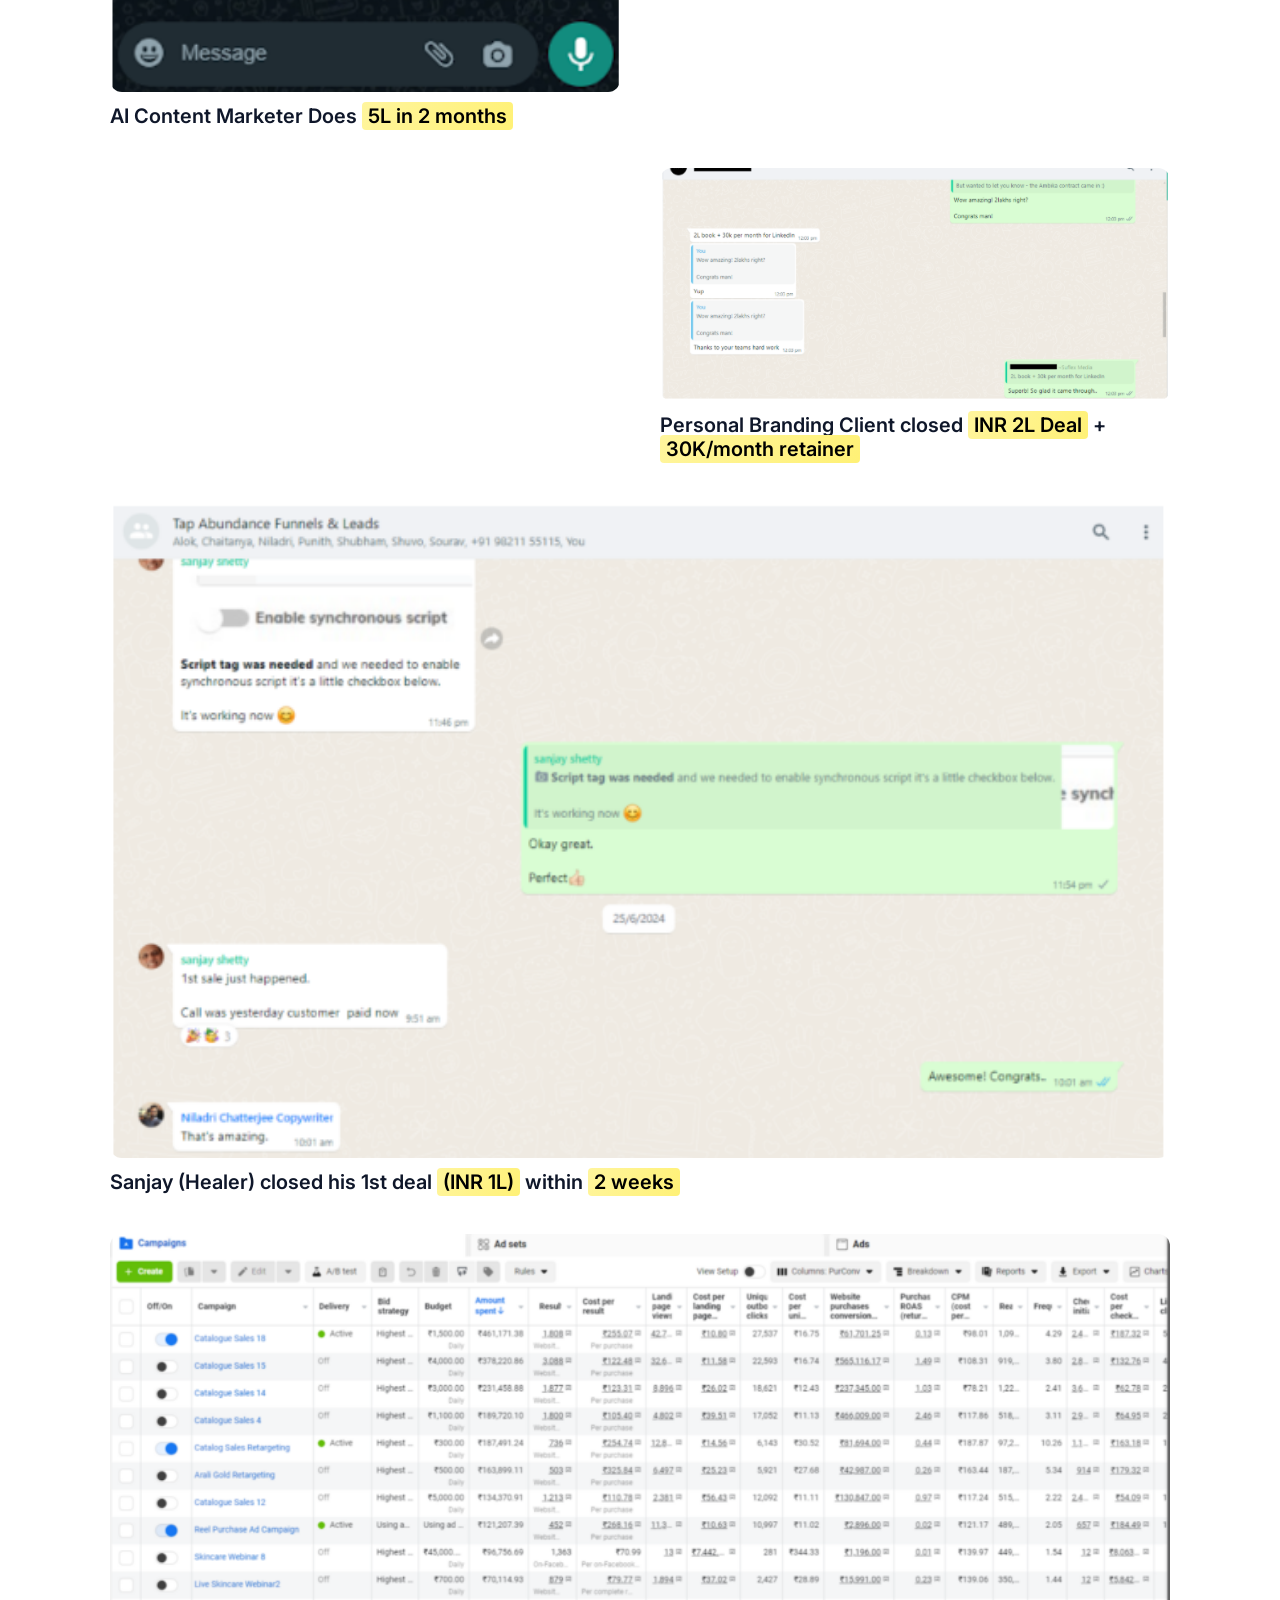
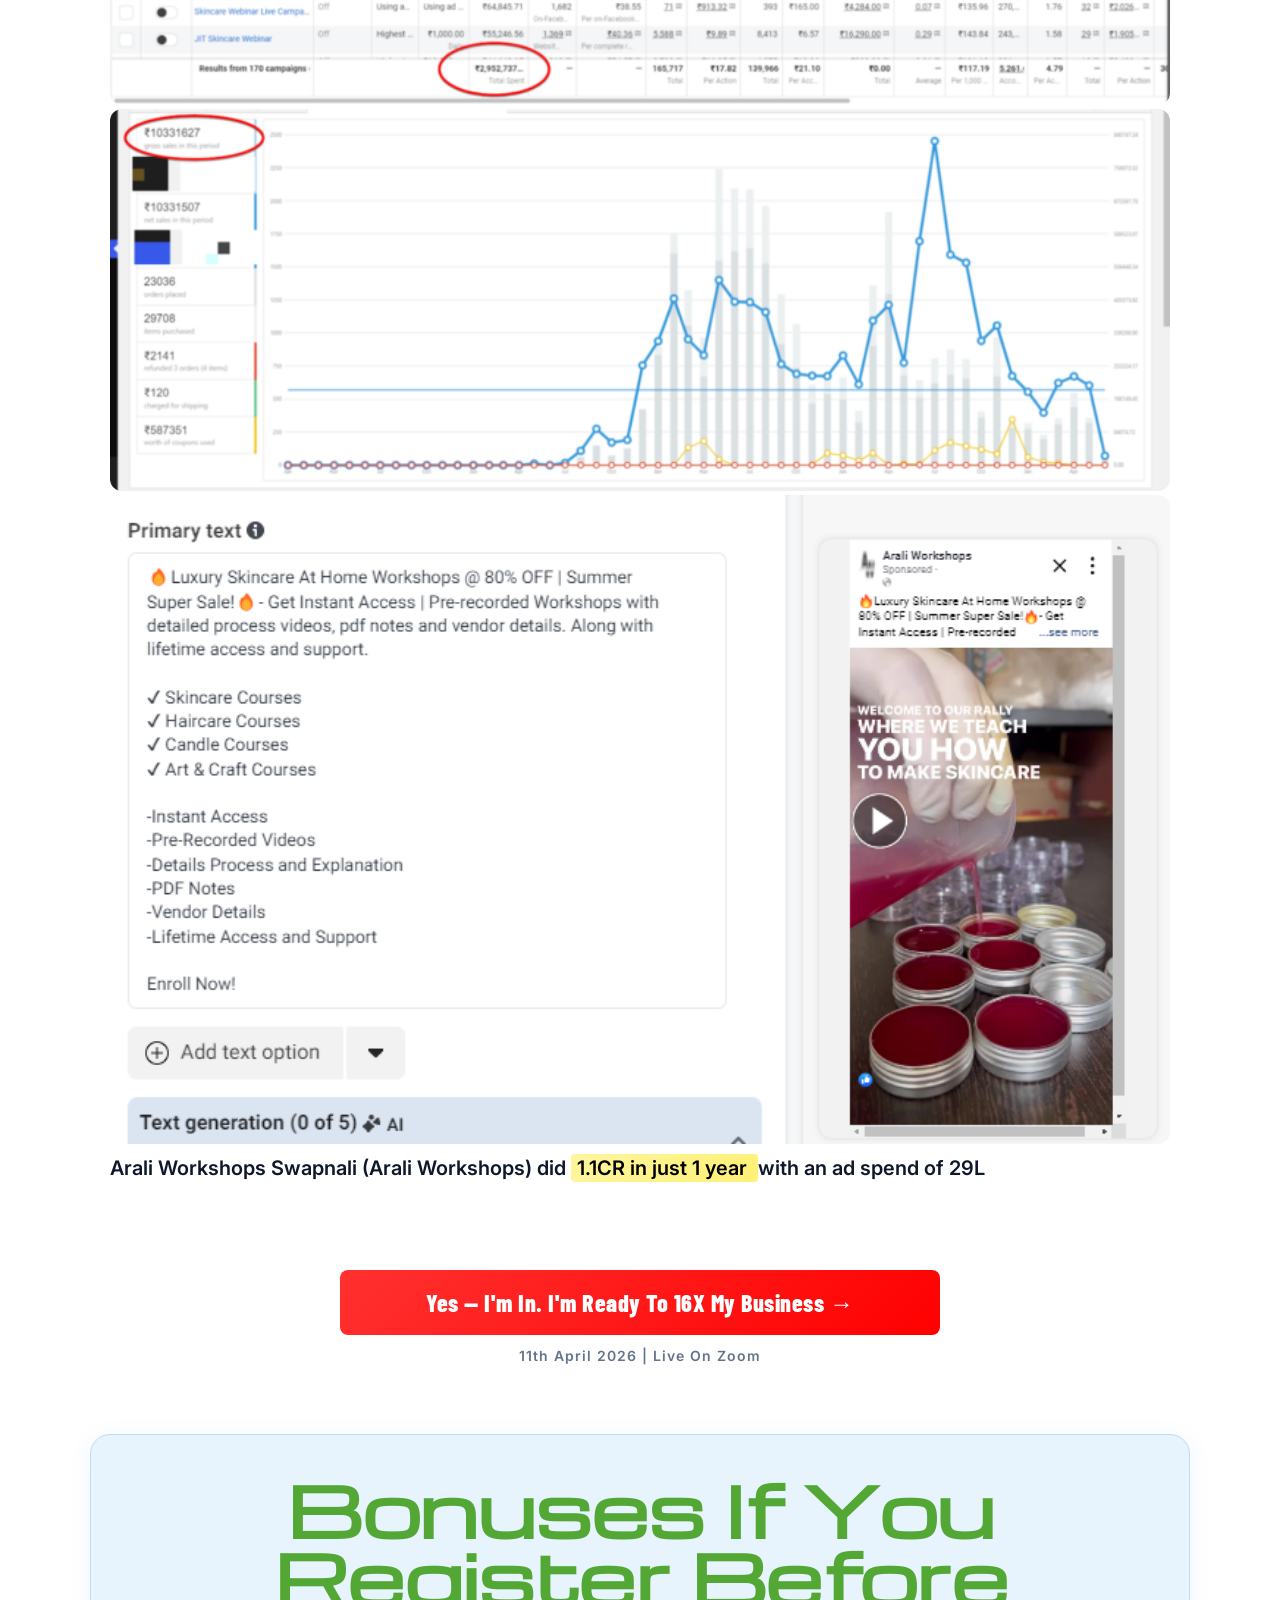
==== commit eac7d070: "v2 - updated hero section" ====
--- a/bew/index.html
+++ b/bew/index.html
@@ -47,21 +47,30 @@
 
 <body>
 
-<header class="header">
-  <div class="header-inner">
-    <img src="11april.png" alt="Business Excellence Workshop" class="header-img">
-  </div>
+<header class="top-bar">
+    <span class="head-highlight"> ATTENTION </span> BUSINESS OWNERS
 </header>
 
 <script src="https://fast.wistia.com/player.js" async></script>
 <script src="https://fast.wistia.com/embed/c01znpuj04.js" async type="module"></script>
 
+
+
+<div class="warning-block">
+  <p class="warn-headline">
+    Get Consistent <span class="warn-highlight">High-Paying Clients</span> on Autopilot in <span class="warn-highlight">April 2026!</span>
+  </p>
+  <p class="warn-headline warn-italic">
+      (Eliminate 99% Competitors Right From <span class="warn-highlight">Day 1</span>)
+  </p>
+ 
+</div>
 
 <style>
 wistia-player[media-id='c01znpuj04']:not(:defined) {
   background: center / contain no-repeat url('https://fast.wistia.com/embed/medias/c01znpuj04/swatch');
   display: block;
-  filter: blur(5px);
+  filter: blur(2px);
   padding-top: 56.25%;
 }
 </style>
@@ -89,87 +98,23 @@
   });
 });
 </script>
-
-<div class="warning-block">
-  <div class="warn-word">WARNING:</div>
-  <p class="warn-headline">
-    Your Competitors Are Already <span class="warn-highlight">Building Systems</span> That Run Without Them.
+ <br> 
+<section style="text-align: center; font-size: 20px; font-weight: bold;">
+    <p> When: 11th April 2026 <br>
+        Where: Online - Zoom <br>
+        Time: 9:00 AM - 12:00 PM
+    </p>
+    
+</section>
+
+<div class="rs-cta">
+    <a href="javascript:void(0)" class="rs-cta-btn payBtn" onclick="goToPayment()" style="font-size: 24px;">
+      Register at ₹99/- Only
+    </a>
+  <p class="rs-cta-sub">
+    11th April 2026 | Live On Zoom
   </p>
-  <p class="warn-headline warn-italic">
-    The Entrepreneurs Who Move This Month Will Own The Next 3 Years.
-  </p>
-  <a href="https://ai.stcs.in/register" class="proof-pill">READ CAREFULLY.</a>
-</div>
-
-<div class="live-urgency-block">
-    <div class="live-container">
-        <p class="talking-text">While Everyone Else Is Still Talking About It...</p>
-        <h2 class="making-happen">
-            We're Making It Happen.<br>
-            Live. In 3 Hours.
-        </h2>
-
-  <section class="collage-showcase">
-    <div class="collage-mosaic">
-
-      <!-- Row 1: Full-width top banner -->
-      <div class="mosaic-row mosaic-row--top">
-        <div class="mosaic-cell mosaic-cell--wide">
-          <div class="mosaic-img-wrap">
-            <img src="prev-workshop.png" alt="Workshop audience" class="mosaic-img" style="object-position: center 8%;">
-            <div class="mosaic-label">Live Workshop Session</div>
-          </div>
-        </div>
-      </div>
-
-      <!-- Row 2: Two side-by-side -->
-      <div class="mosaic-row mosaic-row--mid">
-        <div class="mosaic-cell">
-          <div class="mosaic-img-wrap">
-            <img src="man-speaking.png" alt="Expert speaking" class="mosaic-img" style="object-position: 10% 42%;">
-            <div class="mosaic-label">Expert Q&amp;A</div>
-          </div>
-        </div>
-        <div class="mosaic-cell">
-          <div class="mosaic-img-wrap">
-            <img src="women-video.png" alt="Attendee at STCS" class="mosaic-img" style="object-position: 80% 42%;">
-            <div class="mosaic-label">Community Testimonials</div>
-          </div>
-        </div>
-      </div>
-
-      <!-- Row 3: Full-width stage photo -->
-      <div class="mosaic-row mosaic-row--stage">
-        <div class="mosaic-cell mosaic-cell--wide">
-          <div class="mosaic-img-wrap">
-            <img src="main-stage.png" alt="Main stage speaker" class="mosaic-img" style="object-position: center 68%;">
-            <div class="mosaic-label">Main Stage — 200+ Entrepreneurs</div>
-          </div>
-        </div>
-      </div>
-
-      <!-- Row 4: Two bottom panels -->
-      <div class="mosaic-row mosaic-row--bot">
-        <div class="mosaic-cell">
-          <div class="mosaic-img-wrap">
-            <img src="women2.png" alt="Attendees at event" class="mosaic-img" style="object-position: 15% 92%;">
-            <div class="mosaic-label">Real Attendees. Real Results.</div>
-          </div>
-        </div>
-        <div class="mosaic-cell">
-          <div class="mosaic-img-wrap">
-            <img src="man2.png" alt="Participants sharing" class="mosaic-img" style="object-position: 80% 92%;">
-            <div class="mosaic-label">Transformation Stories</div>
-          </div>
-        </div>
-      </div>
-
-    </div>
-  </section>
-  </div>
-</div>
-
-
+</div>
 
 <section class="proof-detail-sec">
     <div class="sec-inner">
@@ -182,7 +127,7 @@
         <p class="attendee-blue">They Transformed Their Business.</p>
 
         <p class="proof-para">
-            These aren't cherry-picked stories. Across dozens of businesses... e-commerce, consulting, SaaS, service businesses... the attendees who implemented what we taught saw the same pattern. Leaky sales processes got sealed. Manual work disappeared. Revenue per person went up. These are the numbers we see consistently, across the community.
+            These aren't cherry-picked stories. Across dozens of businesses...<span class="highlight">Manufacturer, e-commerce, consulting, SaaS, service businesses and experts</span> ... the attendees who implemented what we taught saw the same pattern. Leaky sales processes got sealed. Manual work disappeared. Revenue per person went up. These are the numbers we see consistently, across the community.
         </p>
     </div>
 </section>
--- a/bew/style.css
+++ b/bew/style.css
@@ -51,13 +51,35 @@
     justify-content: center;
 }
 
-/* image styling */
-.header-img {
-    width: 100%;
-    max-width: 900px;
-    height: auto;
-    display: block;
-    margin: 0 auto;
+.top-bar {
+  display: inline-block;              /* key for capsule shape */
+  background: var(--white);
+  color: var(--balck);
+  text-align: center;
+  font-size: 20px;
+  font-weight: 700;
+  letter-spacing: 1px;
+  text-transform: uppercase;
+  margin-top: 5px;
+  padding: 10px 24px;
+  border: 3px solid var(--black);
+  border-radius: 999px;   
+  margin-top: 8px;
+  margin-left: 8px;   
+  width: fit-content;   
+  
+}
+/* wrapper to center it */
+.header {
+  display: flex;
+  justify-content: center;
+  width: 100%;
+  align-items: center;
+  text-align: center; 
+}
+
+.head-highlight {
+    color: var(--red);
 }
 
 /* MOBILE OPTIMIZATION */
@@ -162,29 +184,40 @@
     margin-bottom: 0;
     padding-bottom: 10px;
 }
-.warn-word {
+/*.warn-word {
     font-family: Oxanium;
     font-size: clamp(60px, 15vw, 120px);
     font-weight: 900;
     color: var(--green);
     line-height: 1;
-}
+}*/
 .warn-headline {
-    font-size: clamp(18px, 8vw, 25px);
-    font-weight: 700;
-    margin: 15px 0;
-    font-family: "Barlow Condensed";
+    font-family:
+        "Michroma", sans-serif; /* The wide, modern font from your image */
+    font-size: clamp(
+        35px,
+        8vw,
+        58px
+    ); /* Wide fonts take up more horizontal space, so we scale size carefully */
+    font-weight: 800; /* Michroma is naturally bold */
+    line-height: 1.1;
+    letter-spacing: -1px;
+    margin-bottom: 10px;
+    text-transform: none;
+    /* This adds the 'wide' feeling if the font isn't wide enough */
+    transform: scaleX(1.1);
+    display: block;
 }
 .warn-highlight {
     color: #007bff;
 }
 .warn-italic {
-    font-style: italic;
+    font-size: 28px;
     color: var(--black);
-    margin-bottom: 15px;
+    margin-bottom: 16px;
     display: block;
-    font-family: "Barlow Condensed";
-    font-weight: 700;
+    font-family: "Arial";
+    font-weight: 1;
 }
 .warn-read-btn {
     display: inline-block;
@@ -314,6 +347,8 @@
     max-width: 1100px;
     margin: 0 auto;
     padding-top: 0;
+    margin-bottom: 0;
+    margin-top: 10px;
 }
 .sec-label {
     font-size: 11px;
@@ -1059,6 +1094,7 @@
     background: var(--white);
     margin-bottom: 0;
     padding-bottom: 10px;
+    margin-top: 5px;
 }
 
 /* Subheader (Red Pill) */
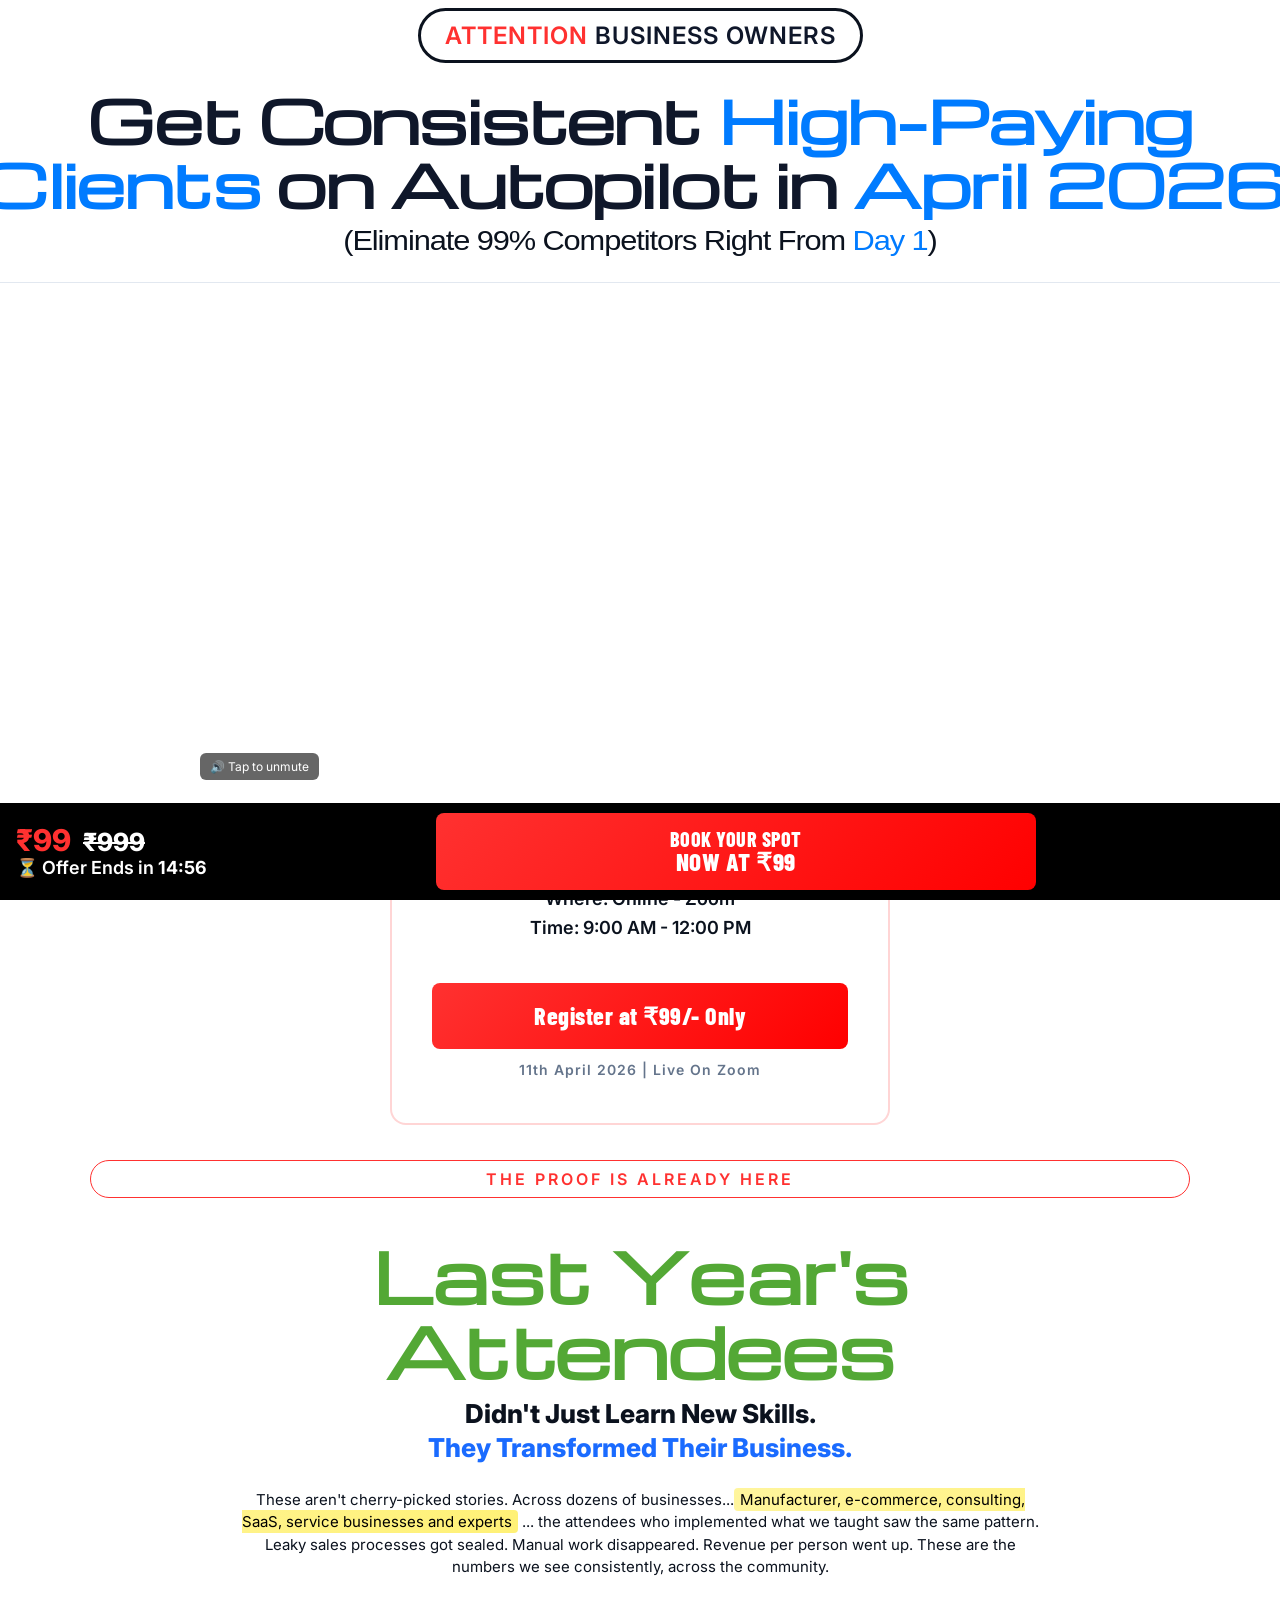
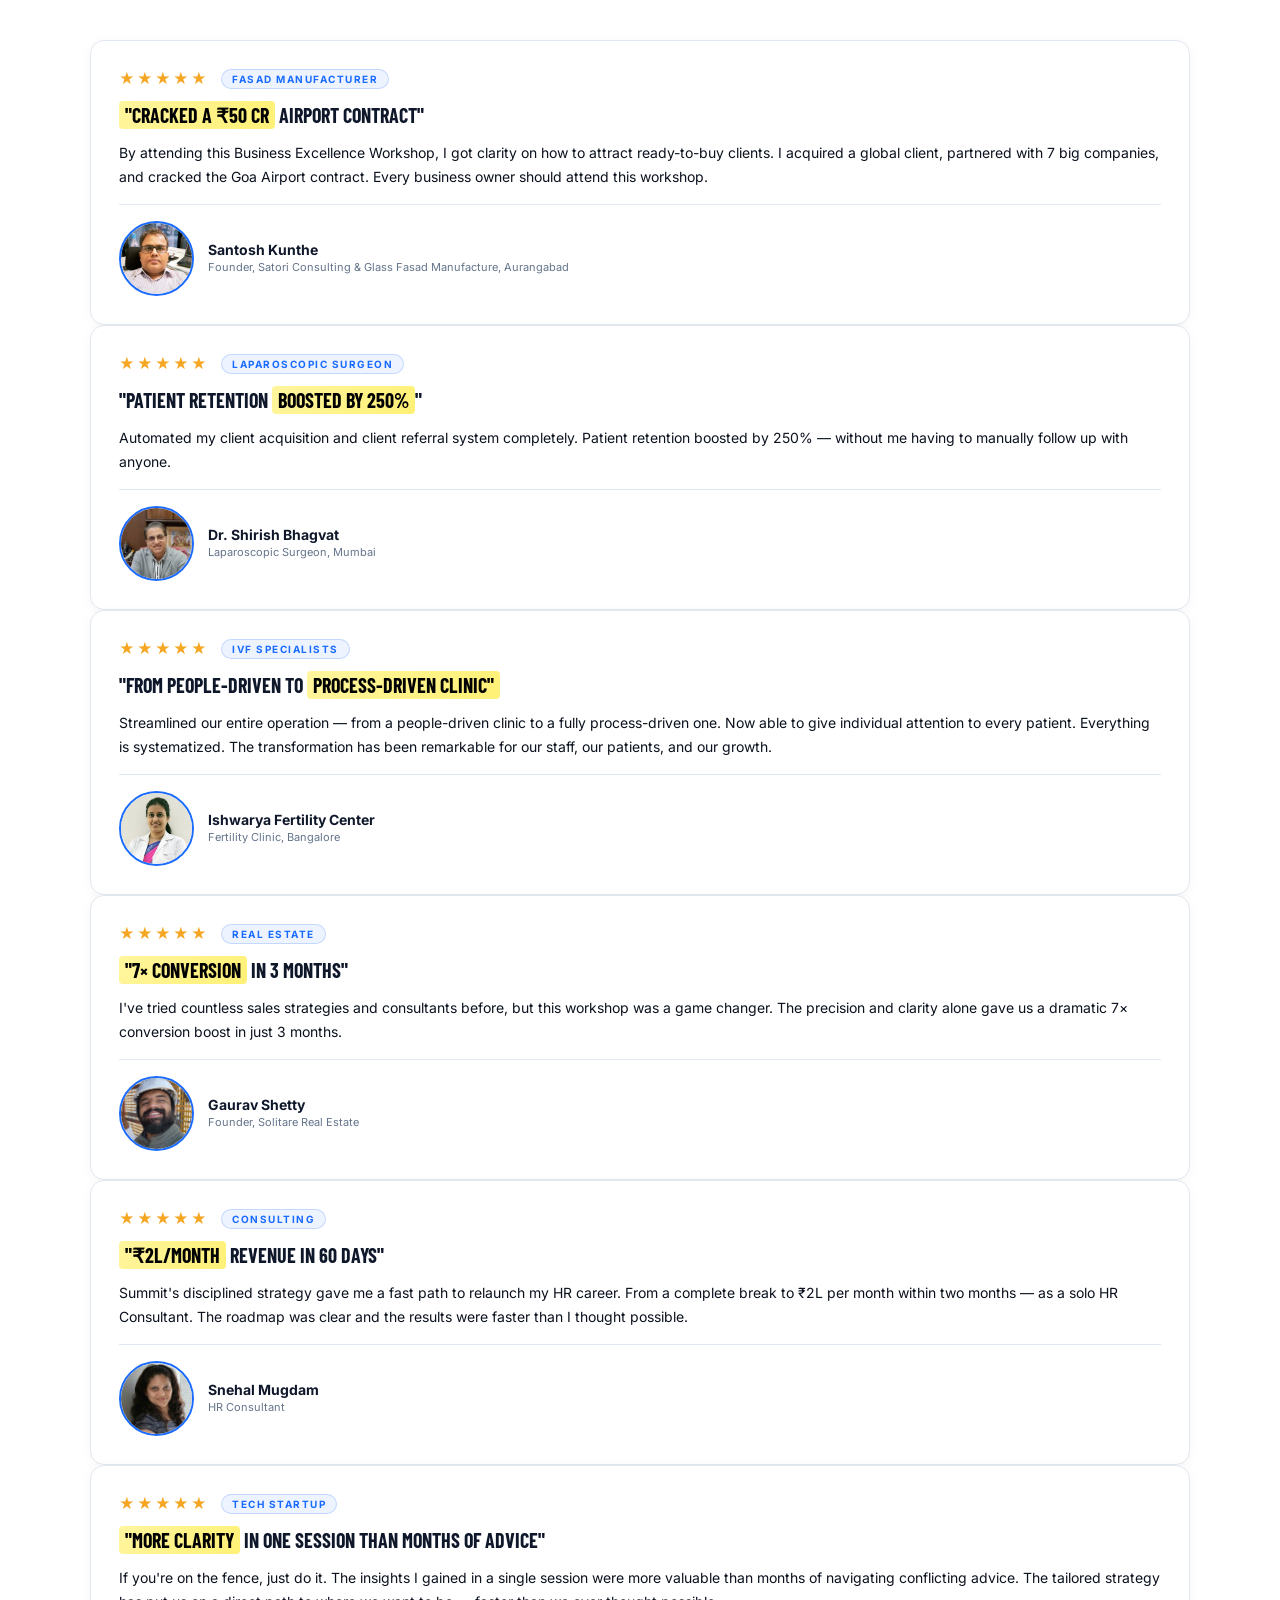
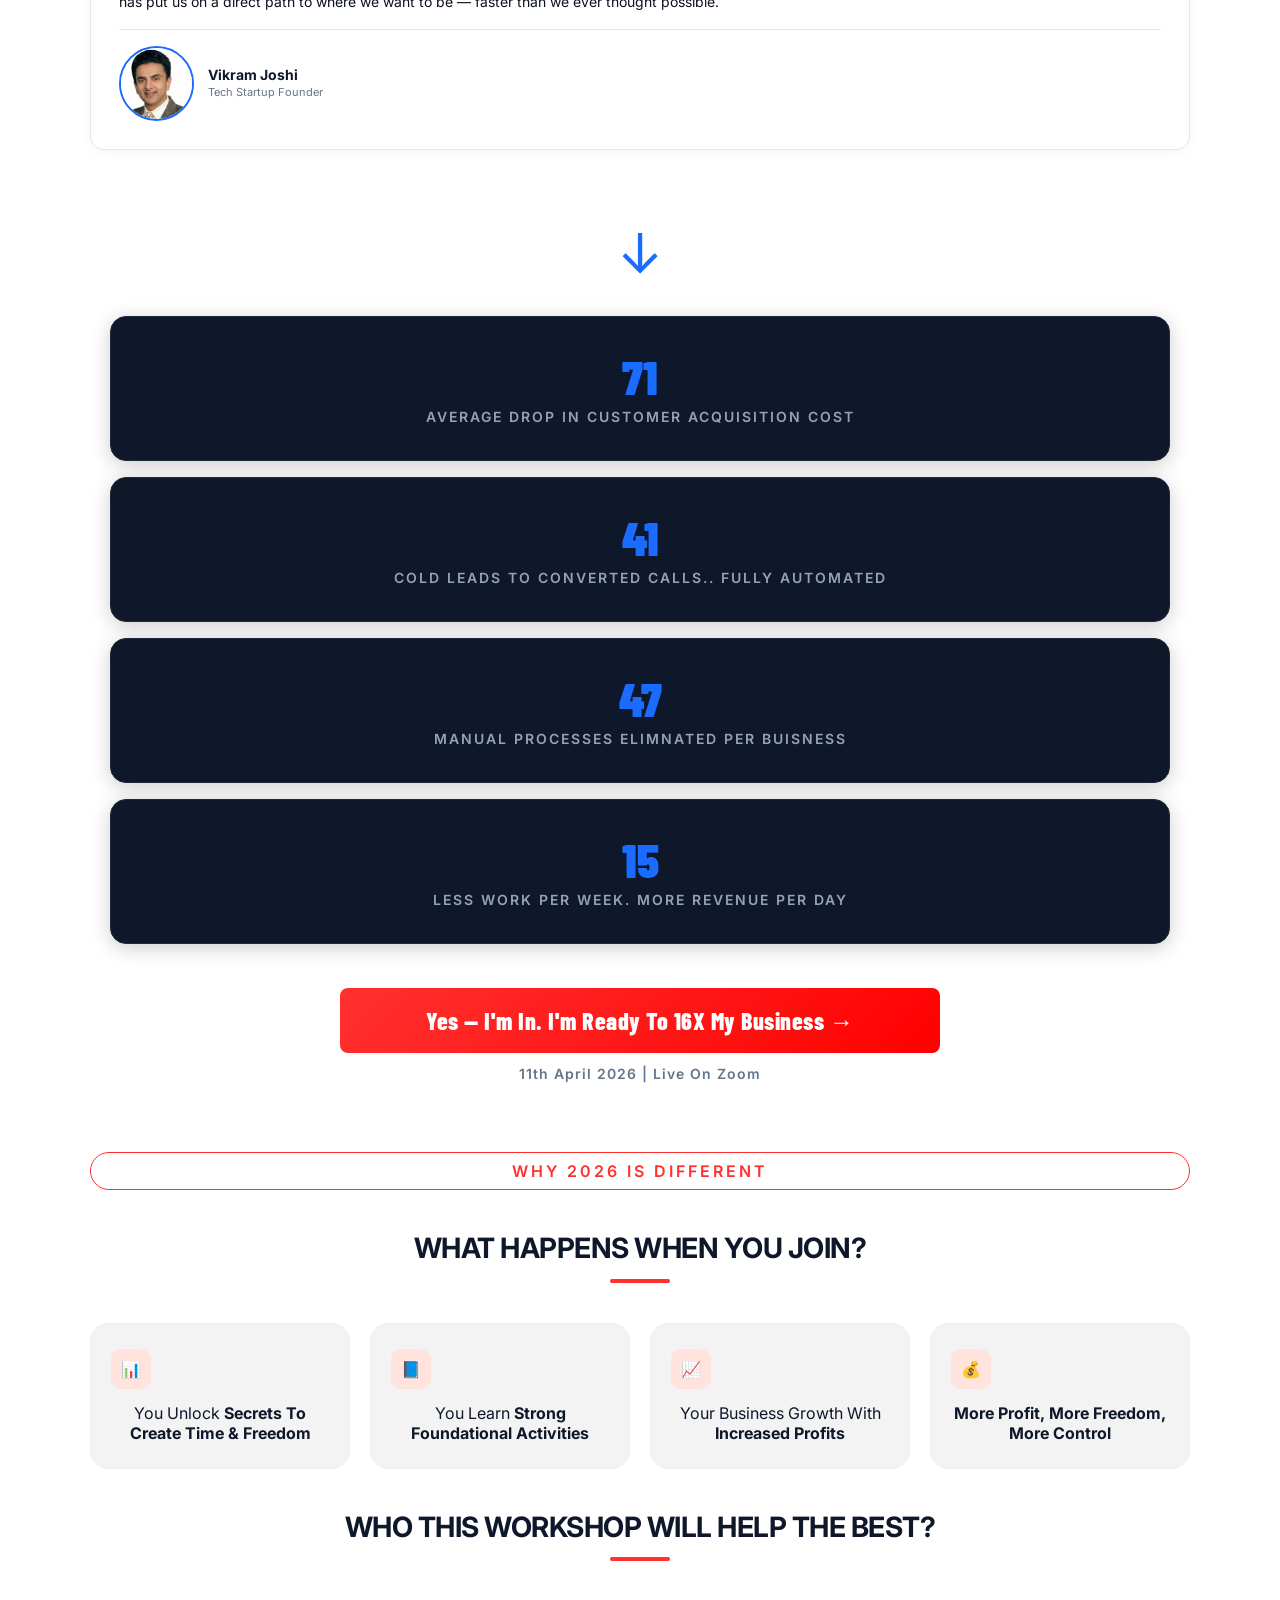
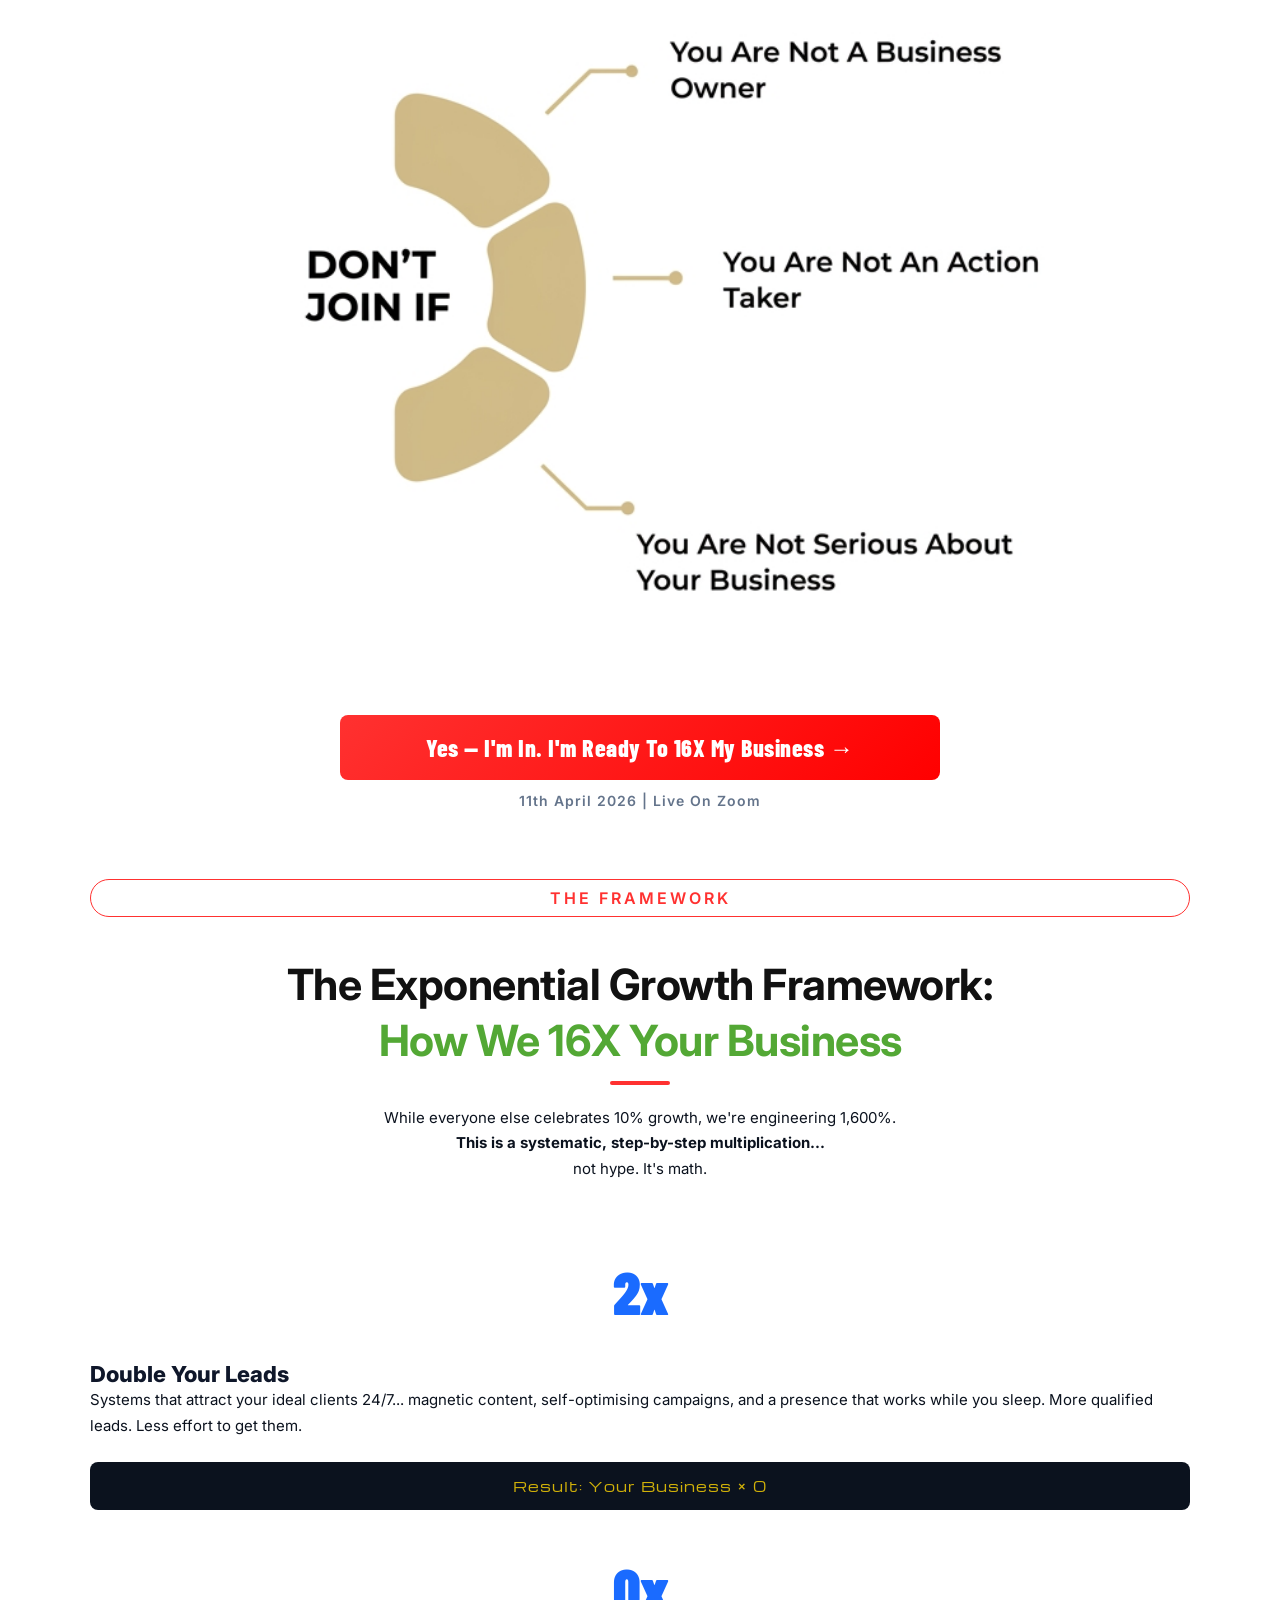
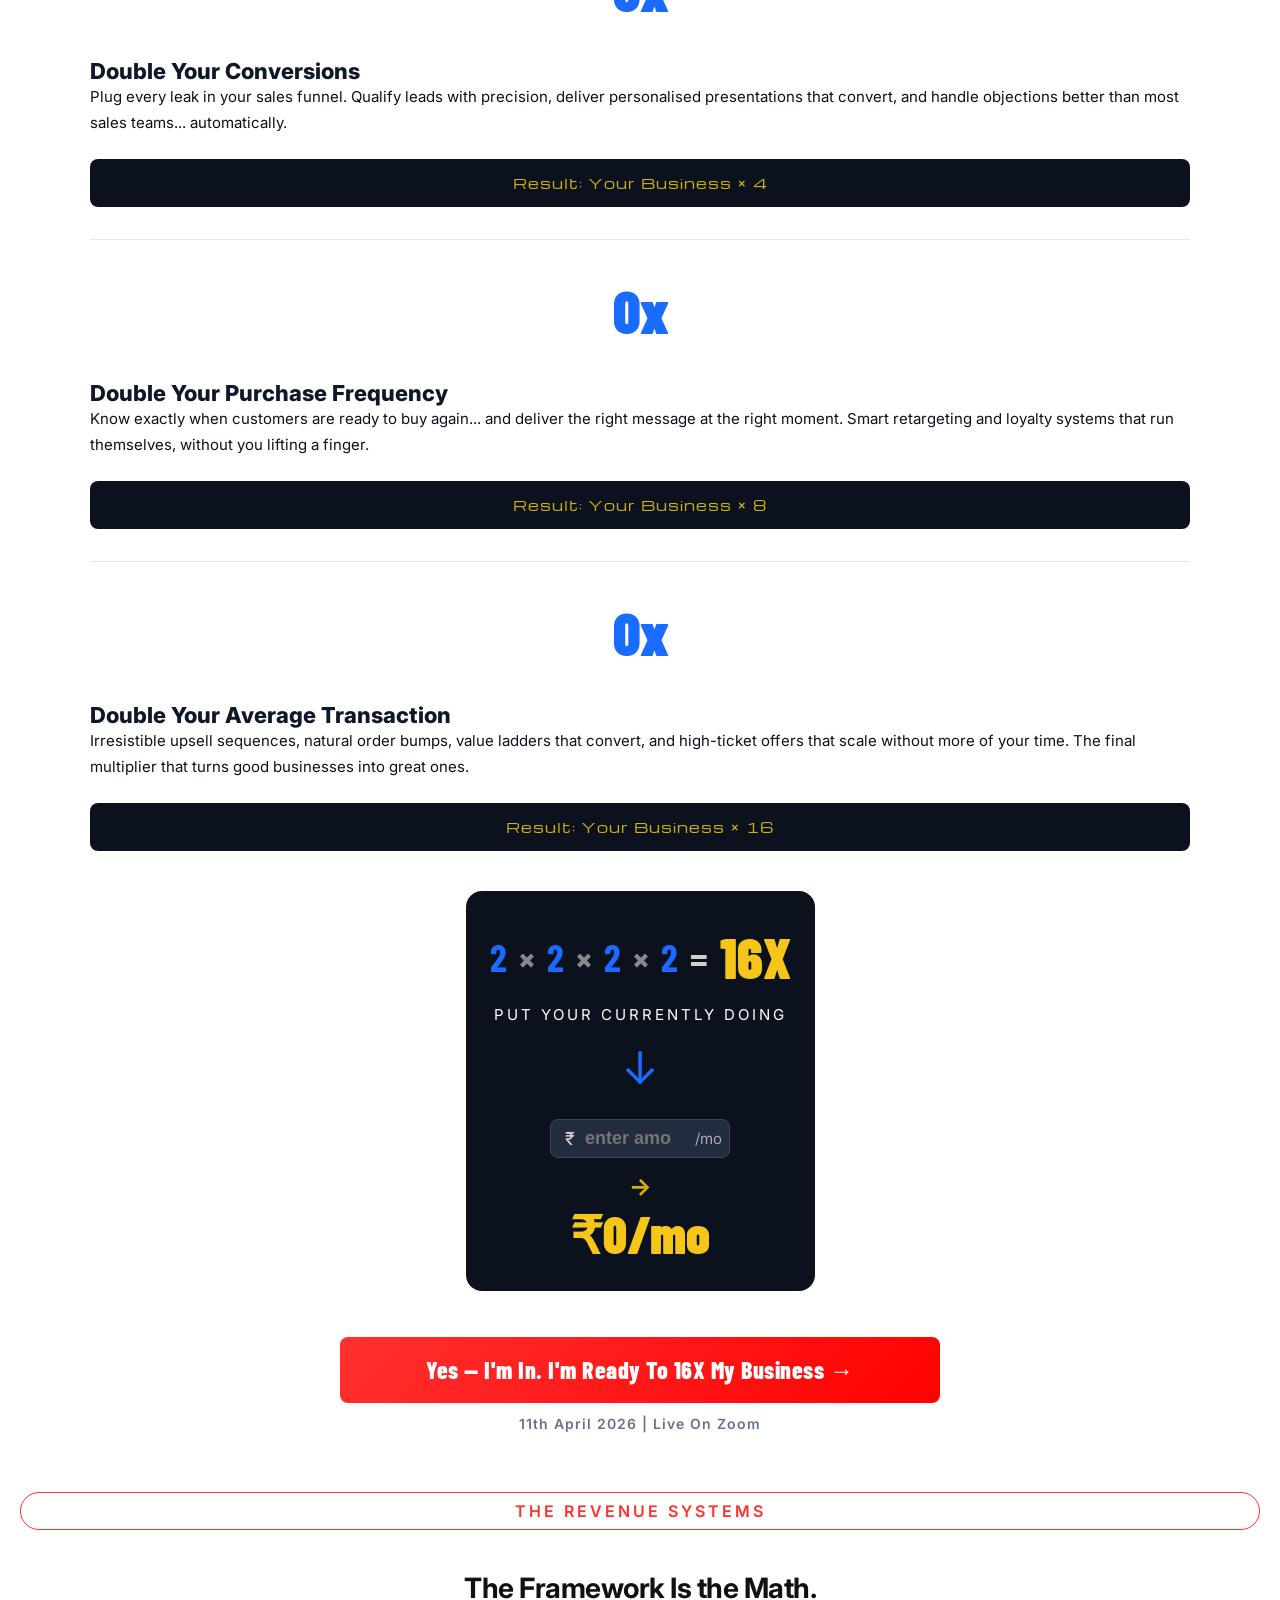
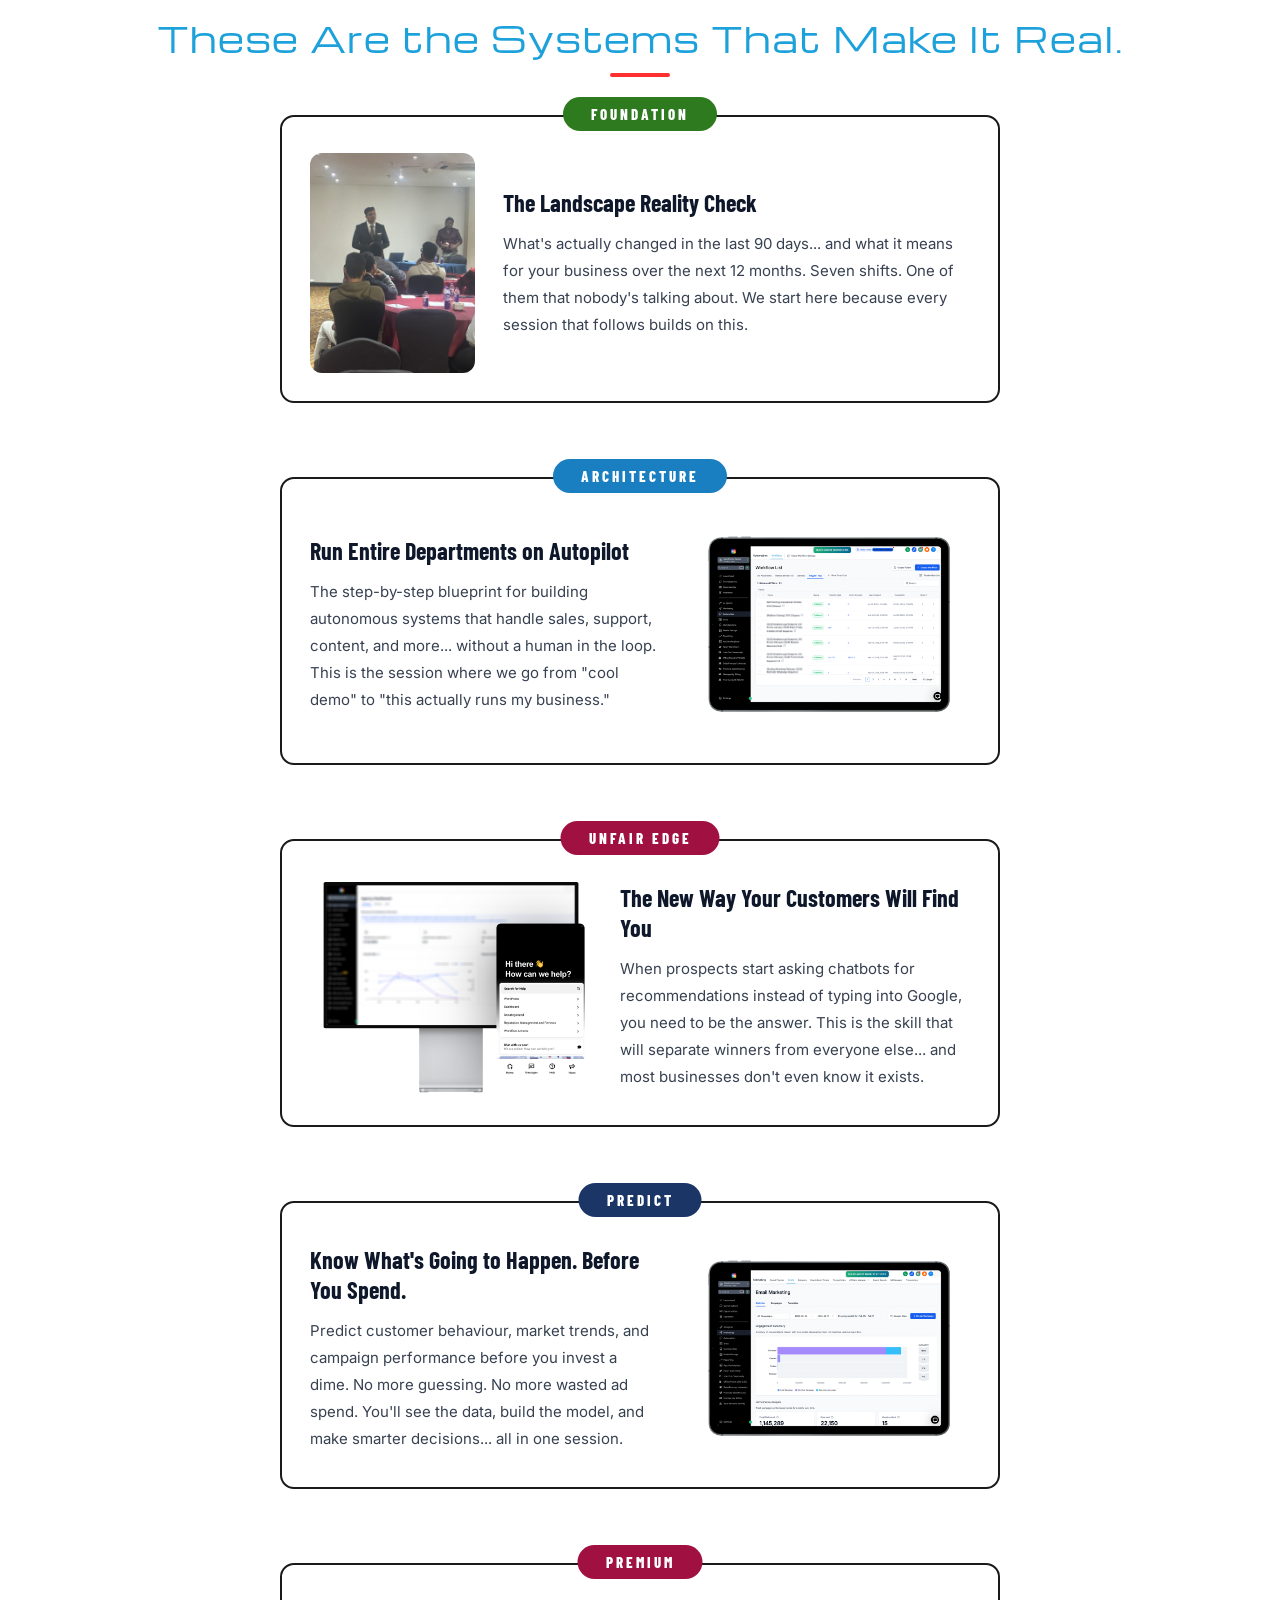
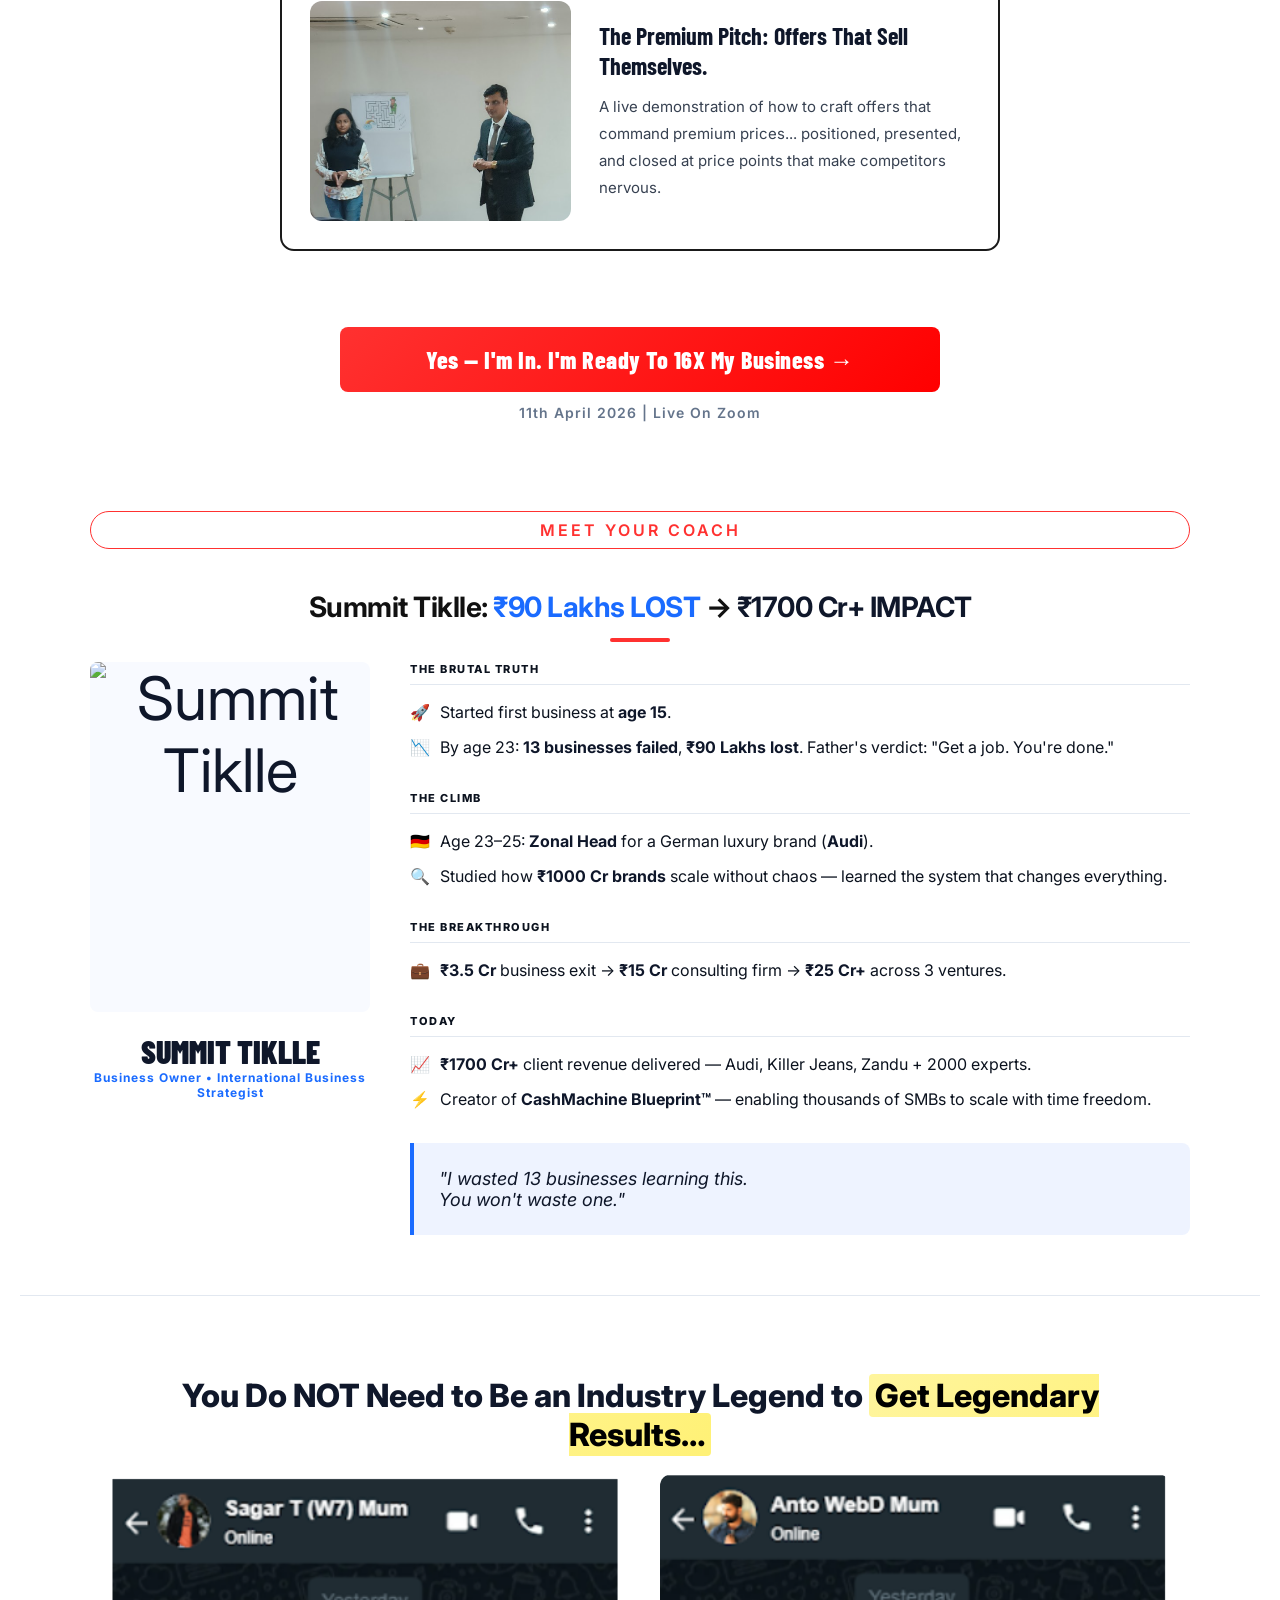
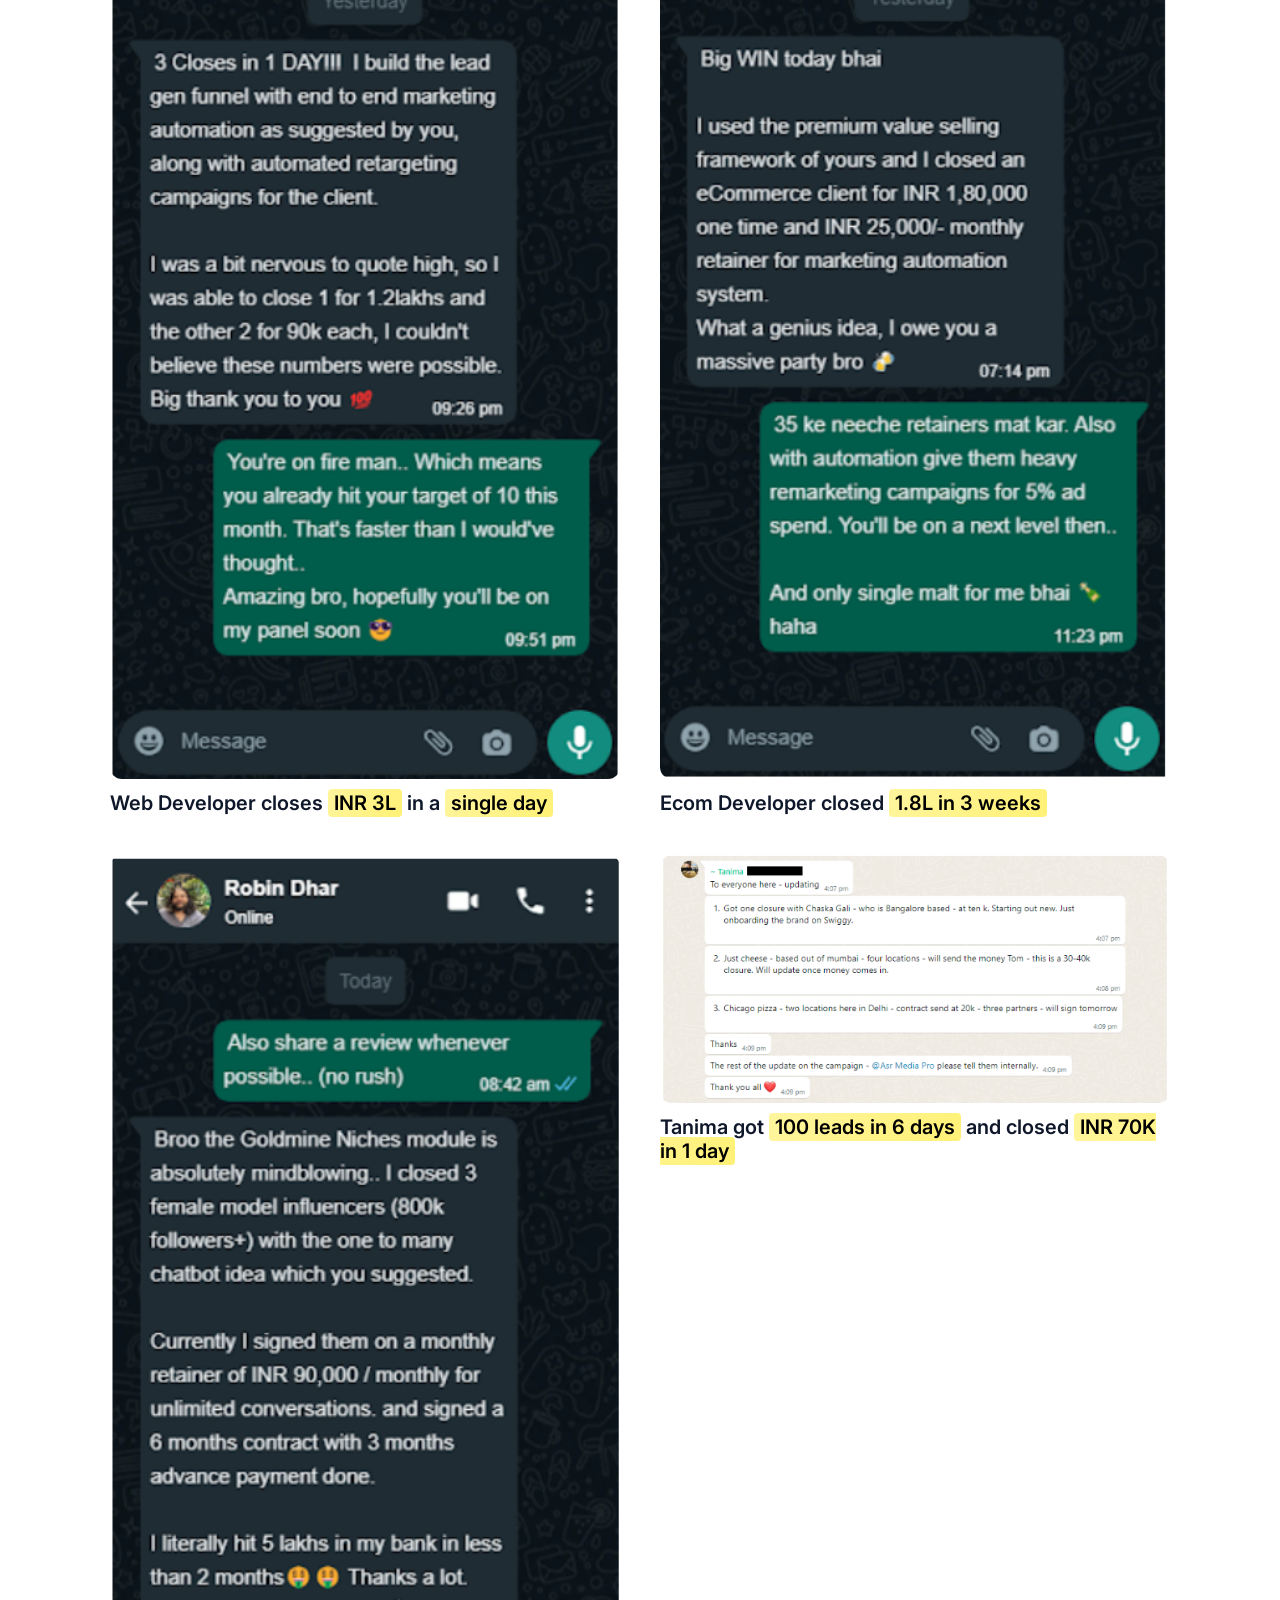
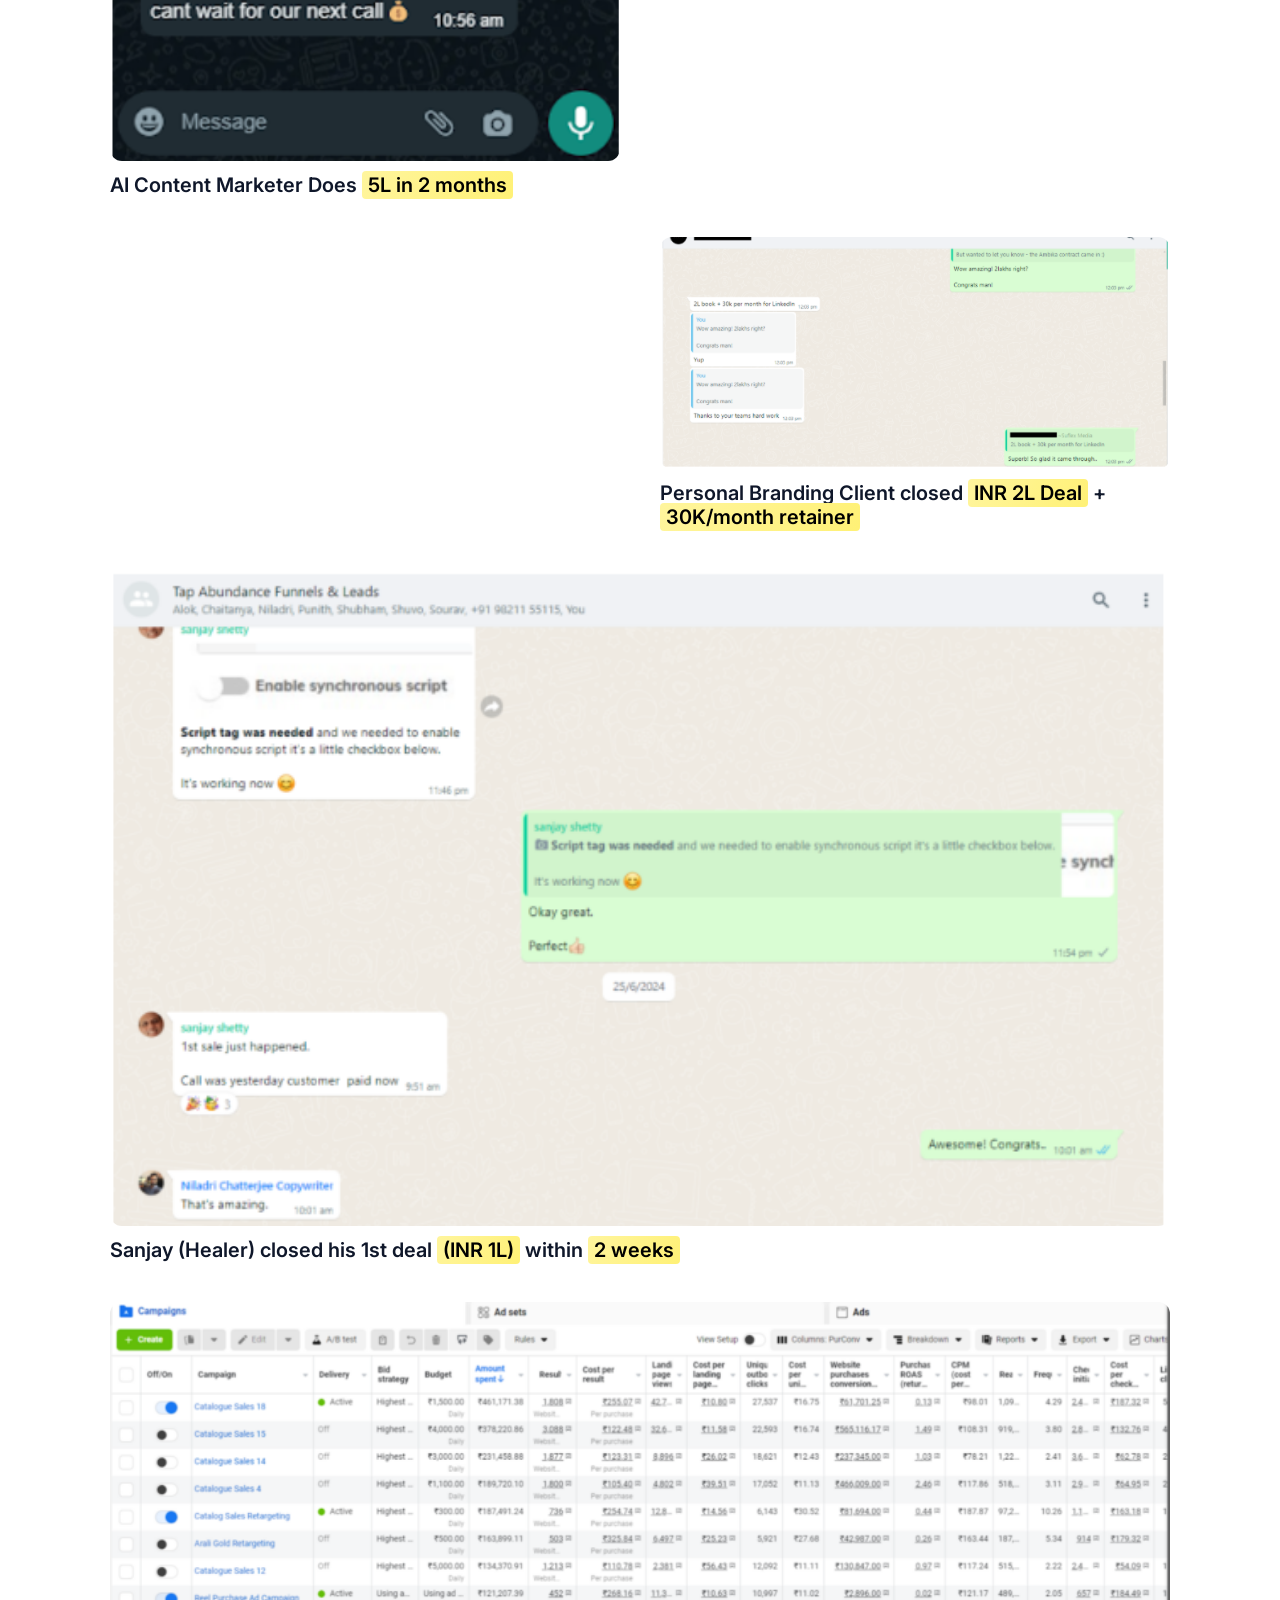
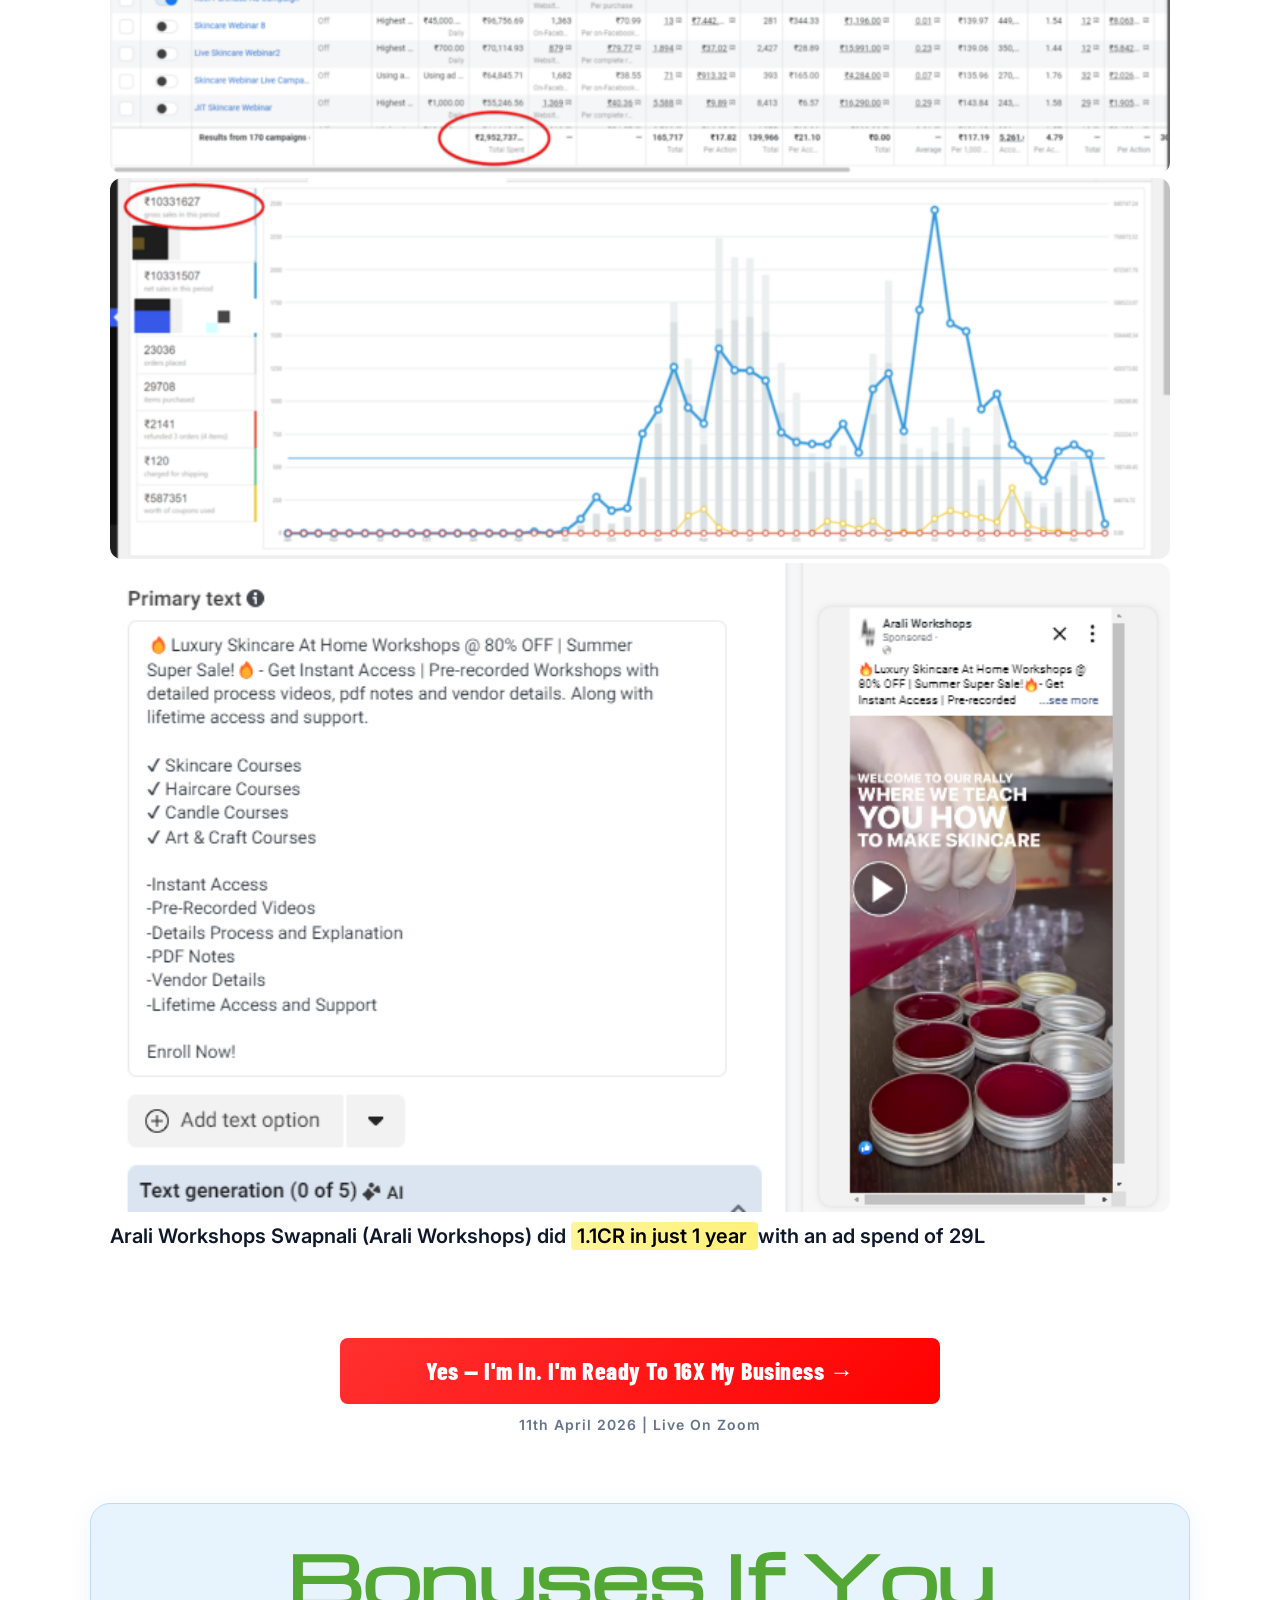
==== commit 56e6fbdc: "v2.1 - fix whitespace and header" ====
--- a/bew/index.html
+++ b/bew/index.html
@@ -47,8 +47,10 @@
 
 <body>
 
-<header class="top-bar">
-    <span class="head-highlight"> ATTENTION </span> BUSINESS OWNERS
+<header class="header">
+  <div class="top-bar">
+    <span class="head-highlight">ATTENTION</span> BUSINESS OWNERS
+  </div>
 </header>
 
 <script src="https://fast.wistia.com/player.js" async></script>
@@ -99,22 +101,24 @@
 });
 </script>
  <br> 
-<section style="text-align: center; font-size: 20px; font-weight: bold;">
-    <p> When: 11th April 2026 <br>
-        Where: Online - Zoom <br>
-        Time: 9:00 AM - 12:00 PM
-    </p>
-    
-</section>
-
-<div class="rs-cta">
-    <a href="javascript:void(0)" class="rs-cta-btn payBtn" onclick="goToPayment()" style="font-size: 24px;">
-      Register at ₹99/- Only
-    </a>
-  <p class="rs-cta-sub">
-    11th April 2026 | Live On Zoom
-  </p>
-</div>
+ <div class="event-box">
+   
+   <p class="event-details">
+     When: 11th April 2026 <br>
+     Where: Online - Zoom <br>
+     Time: 9:00 AM - 12:00 PM
+   </p>
+ 
+   <div class="rs-cta">
+     <a href="javascript:void(0)" class="rs-cta-btn payBtn" onclick="goToPayment()" style="font-size: 24px;">
+       Register at ₹99/- Only
+     </a>
+     <p class="rs-cta-sub">
+       11th April 2026 | Live On Zoom
+     </p>
+   </div>
+ 
+ </div>
 
 <section class="proof-detail-sec">
     <div class="sec-inner">
--- a/bew/style.css
+++ b/bew/style.css
@@ -33,7 +33,7 @@
 
 /* HEADER FIX */
 .header {
-    background: #0f172a; /* your required color */
+    background: var(--white); /* your required color */
     padding: 0;
     display: flex;
     justify-content: center;
@@ -56,8 +56,8 @@
   background: var(--white);
   color: var(--balck);
   text-align: center;
-  font-size: 20px;
-  font-weight: 700;
+  font-size: 24px;
+  font-weight: 600;
   letter-spacing: 1px;
   text-transform: uppercase;
   margin-top: 5px;
@@ -65,7 +65,9 @@
   border: 3px solid var(--black);
   border-radius: 999px;   
   margin-top: 8px;
-  margin-left: 8px;   
+  margin-left: auto;   /* ✅ center fix */
+  margin-right: auto;  /* ✅ center fix */
+  width: fit-content;  
   width: fit-content;   
   
 }
@@ -252,22 +254,25 @@
     display: inline-block;
 }
 
-/* New Image Section */
-.image-showcase {
-    text-align: center;
-    padding: 60px 20px;
-    background: var(--white);
-}
-.showcase-inner {
-    max-width: 1000px;
-    margin: 0 auto;
-}
-.workshop-photo {
-    width: 100%;
-    height: auto;
-    border-radius: 8px;
-    border: 1px solid var(--border);
-    box-shadow: 0 10px 30px rgba(0, 0, 0, 0.05);
+.event-box {
+  max-width: 500px;
+  margin: 20px auto;
+  padding: 25px 20px;
+
+  background: #ffffff;
+  border-radius: 16px;
+  border: 1px solid #e2e8f0;
+  
+  border: 2px solid rgba(255, 49, 48, 0.2);
+  text-align: center;
+}
+
+.event-details {
+  font-size: 18px;
+  font-weight: 600;
+  color: var(--black);
+  margin-bottom: 20px;
+  line-height: 1.6;
 }
 /*--what happens when you join --*/
 .change-cards-grid {
@@ -1094,7 +1099,7 @@
     background: var(--white);
     margin-bottom: 0;
     padding-bottom: 10px;
-    margin-top: 5px;
+    padding-top: 5px;
 }
 
 /* Subheader (Red Pill) */
@@ -1113,6 +1118,7 @@
     letter-spacing: 3px;
     margin-bottom: 40px;
     animation: floatPulse 3s ease-in-out infinite;
+    
 }
 
 @keyframes floatPulse {
